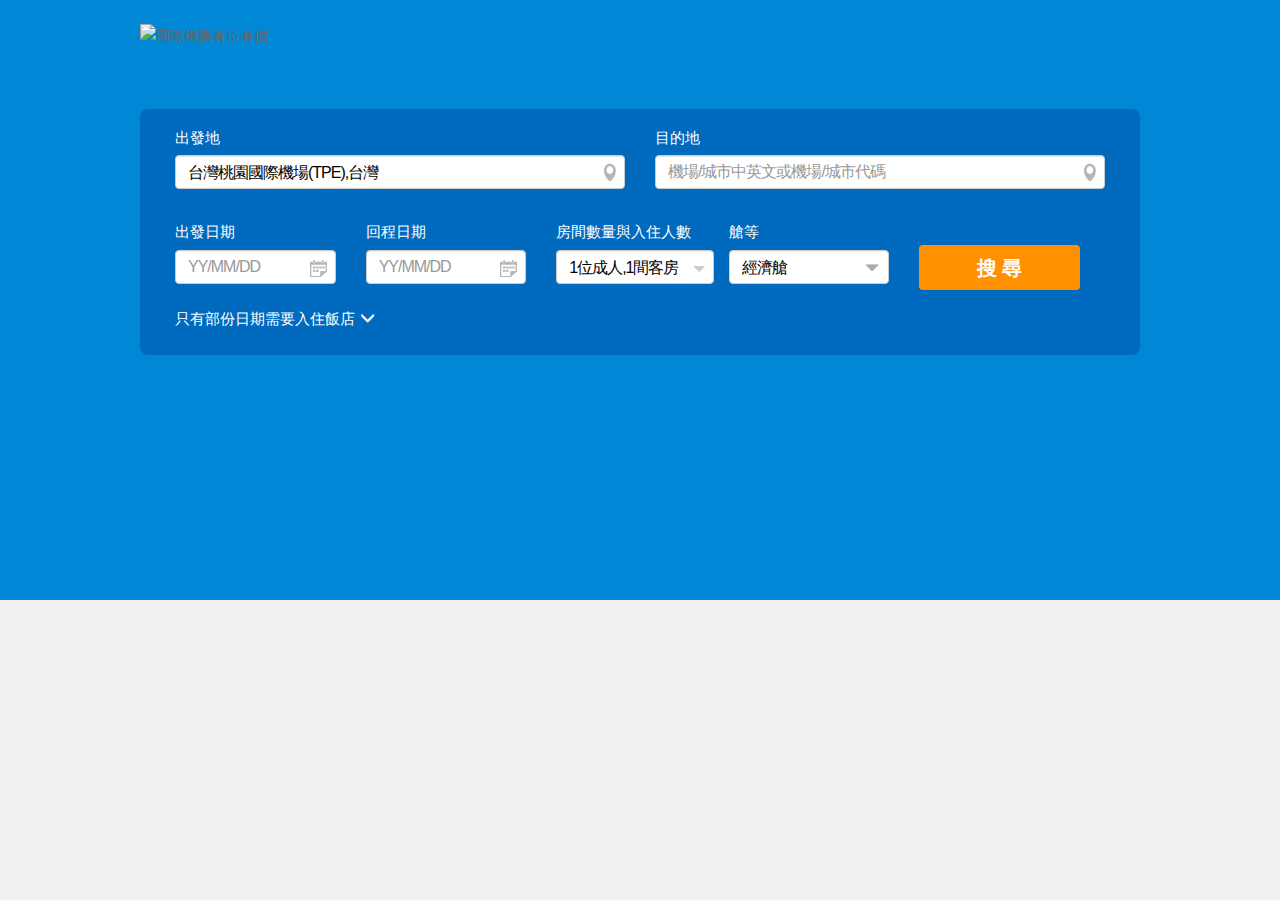
==== search.html @ d8cca6be "Lifetour's Header&Footer in Sabre FIT website for Lifetour" ====
<!doctype html>

<html>

<head>
  <meta charset="utf-8">
  <meta name="viewport" content="width=device-width, initial-scale=1.0, user-scalable=no, minimum-scale=1.0, maximum-scale=1.0" />
  <title>五福測試機加酒</title>
  <meta http-equiv='Content-Type' content='text/html; charset=utf-8'>
  <meta http-equiv="x-ua-compatible" content="IE=edge, chrome=1">
  <meta http-equiv="X-UA-Compatible" content="IE=9; IE=8;">
  <meta name="viewport" content="width=device-width, initial-scale=1">
  <!--<meta name="viewport" content="width=1024">-->
  <meta http-equiv="Expires" content="Mon,12 May 2018 00:20:00 GMT">
  <meta name="description" content="五福測試機加酒" />
  <meta name="keywords" content="機加酒,自由行" />
  <meta name="robots" content="index,follow">
  <meta name="googlebot" content="index, follow">
  <meta property="og:title" content="先啟機+酒系統" />
  <meta property="og:site_name" content="先啟機+酒系統" />
  <meta property="og:image" content="img/fbimg.gif" />
  <link rel="stylesheet" type="text/css" href="css/bootstrap.min.css?sv=1" />

  <!--行程Autocomplete-->
  <link rel="stylesheet" type="text/css" href="css/jquery-ui.min.css?sv=1" />

  <!--banner-->
  <link rel="stylesheet" type="text/css" href="css/owl.carousel.min.css?sv=1">
  <!--日曆-->
  <link rel="stylesheet" type="text/css" href="css/dateup.css?sv=1" />

  <!--主要-->
  <link rel="stylesheet" type="text/css" href="css/style.css?sv=1" />
  <link rel="stylesheet" type="text/css" href="css/index_new.css?sv=1" />

  <!--顏色-->
  <link rel="stylesheet" type="text/css" href="css/colour_blue_fh.css?sv=1" />
  <!--
<link rel="stylesheet" type="text/css" href="css/colour_black_fh.css?sv=1"/>
<link rel="stylesheet" type="text/css" href="css/colour_red_fh.css?sv=1"/>
<link rel="stylesheet" type="text/css" href="css/colour_white_fh.css?sv=1"/>
-->

  <script src="js/jquery.js" type="text/javascript"></script>
  <script src="js/jquery.lazyload.js"></script>


  <style type="text/css">
    .indexbg {
      background: url(http://csdemo.sabretn.com.tw/PKG/image/index_lifetour.jpg);
    }
  </style>

  <!--[if lt IE 9]>
<script src="js/ie8-responsive-file-warning.min.js"></script>
<![endif]-->
  <script src="js/ie-emulation-modes-warning.min.js?sv=1"></script>

  <!--[if lt IE 9]>
<script src="https://oss.maxcdn.com/html5shiv/3.7.2/html5shiv.min.js"></script>
<script src="https://oss.maxcdn.com/respond/1.4.2/respond.min.js"></script>
<![endif]-->

</head>
<body>

  <!--loading，有使用TweenMax.min.js、imagesloaded.js、goback.js-->
  <div id="loading">
    <div class="loadcontent">
      <div class="loader">Loading...</div>
    </div>
  </div>
  <!--loading，有使用TweenMax.min.js、imagesloaded.js、goback.js_結束-->

  <!--頁首-->
  <header>
    <div id="topbanner" class="modes">
      <!-- <div id="head_mobile" > <a href=""><img src="https://csbackend.sabretn.com.tw/images/mobilelogo/sabre.jpg"></a></div> -->
      <div id="gr_wrap">
        <div id="TOP"></div>
      </div>
    </div>

    <!--#include virtual="/header.html" -->
  </header>

  <div id="head_mobile">
    <!--<i class="glyphicon glyphicon-chevron-left" onclick="history.back()"></i>-->
    <a><img src="https://csdemo.sabretn.com.tw/newcs/images/mobilelogo/sabre.jpg" onerror="document.getElementById('head_mobile').style.display='none'"></a>
  </div>

  <!--頁首_結束-->


  <div class="container-fluid">
    <div class="row">
      <center>
        <input type="hidden" id="rooms_mainbox" name="rooms_mainbox" value="1">
        <input type="hidden" id="adult_mainbox" name="adult_mainbox" value="1">
        <input type="hidden" id="child_mainbox" name="child_mainbox" value="0">
        <input type="hidden" id="adultshare_mainbox" name="adultshare_mainbox" value="1,0,0,0">
        <input type="hidden" id="childshare_mainbox" name="childshare_mainbox" value="0,0,0,0">
        <input type="hidden" id="childAge1_mainbox" name="childAge1_mainbox" value="0">
        <input type="hidden" id="childAge2_mainbox" name="childAge2_mainbox" value="0">
        <input type="hidden" id="childAge3_mainbox" name="childAge3_mainbox" value="0">
        <input type="hidden" id="childAge4_mainbox" name="childAge4_mainbox" value="0">
      </center>

      <div class="indexbg">
        <div class="indexbox">

          <!--slogan-->
          <div class="index_slogan"><img src="http://csdemo.sabretn.com.tw/PKG/image/index_title_lifetour.png" title="國際機票有位有價"></div>
          <!--slogan_結束-->

          <!--搜尋框-->

          <div class="col-md-12 index_searbox">
            <!--
            <a href="https://csdemo.sabretn.com.tw/newcs/lifetour">
              <div class="ind_tabbox">機票</div>
            </a> 
            <a href="#">
              <div class="ind_tabbox active">機+酒</div>
            </a> 
            -->
            <!--訂單查詢--> 
            <div class="col-md-12 ">
              <!-- <a id="modal-800304" href="#modal-container-800304" role="button" class="ossearch ind_seror row" data-toggle="modal"><i class="glyphicon glyphicon-search"></i>訂單查詢</a> -->
            </div>
            <div class="modal fade" id="modal-container-800304" role="dialog" aria-labelledby="myModalLabel"
              aria-hidden="true" tabindex="-1">
              <div class="modal-dialog block">
                <div class="modal-content">
                  <div class="modal-header">
                    <button type="button" class="close" data-dismiss="modal" aria-hidden="true">
                      <div class="close2"></div>
                    </button>
                    <h4 class="modal-title" id="myModalLabel">
                      <font>
                        <font> 訂單查詢 </font>
                      </font>
                    </h4>
                  </div>
                  <div class="modal-body pop_sea">
                    <form action="/leonpkg/query/show/" method="post" name="queryFormSub" id="queryFormSub">
                      <div class="form-group row">
                        <label for="inputEmail3" class="col-sm-4 form-control-label lih30">Sabre訂位代號</label>
                        <div class="col-sm-8">
                          <input type="text" class="form-control" name="pnrr" id="pnrr" placeholder="PNR" required>
                        </div>
                      </div>
                      <div class="form-group row">
                        <label for="inputPassword3" class="col-sm-4 form-control-label lih30">旅客姓</label>
                        <div class="col-sm-8">
                          <input type="text" class="form-control" name="lastnamee" id="lastnamee" placeholder="LastName"
                            required>
                        </div>
                      </div>
                      <div class="form-group row">
                        <label for="inputPassword3" class="col-sm-4 form-control-label lih30">旅客名</label>
                        <div class="col-sm-8">
                          <input type="text" class="form-control" name="firstnamee" id="firstnamee"
                            placeholder="FirstName" required>
                        </div>
                      </div>
                    </form>
                  </div>
                  <div class="modal-footer">
                    <button type="button" class="btn btn-default" data-dismiss="modal">
                      <font>
                        <font> 關閉 </font>
                      </font>
                    </button>
                    <button type="button" class="btn btn-primary" onclick="submitQueryForm()">
                      <font>
                        <font> 查詢</font>
                      </font>
                    </button>
                  </div>
                </div>
              </div>
            </div>
            <!--訂單查詢_結束-->

            <div class="clearfix"></div>
            <div class="row form-group">

              <div class="col-md-6 col-sm-6 form-group">
                <div class="goare">
                  <label for="depCity">出發地</label>
                  <i class="icon_go"></i>
                  <select id="DEPCityname_mainbox" name="DEPCityname_mainbox" class="form-control search-airport">
                    <option value="TPE,台灣桃園國際機場(TPE),台灣" selected="">台灣桃園國際機場(TPE),台灣</option>
                    <option value="TSA,台北松山機場(TSA),台灣">台北松山機場(TSA),台灣</option>
                    <option value="RMQ,台中清泉崗機場(RMQ),台灣">台中清泉崗機場(RMQ),台灣</option>
                    <option value="TNN,台南機場(TNN),台灣">台南機場(TNN),台灣</option>
                    <option value="KHH,高雄國際機場(KHH),台灣">高雄國際機場(KHH),台灣</option>
                  </select>
                </div>
              </div>

              <input id="depCity_mainbox" name="depCity_mainbox" type="hidden" class="form-control" placeholder="">

              <div class="col-md-6 col-sm-6  form-group">
                <div class="goare">
                  <label for="arrCity">目的地</label>
                  <i class="icon_go"></i>
                  <input id="ARRCityname_mainbox" name="ARRCityname_mainbox" type="text" onclick="this.select()"
                    onkeyup="AutoSearchAjax('ARR');" class="form-control search-airport fose"
                    placeholder="機場/城市中英文或機場/城市代碼" autocomplete="off" required>
                  <input id="arrCity_mainbox" name="arrCity_mainbox" type="hidden" class="form-control" placeholder="">
                </div>
              </div>
            </div>
            <div class="clearfix"></div>
            <div class="col-md-12  row padrnon">
              <div class="col-md-5    col-sm-6 row indgot">
                <div class="row">
                  <div class="col-md-6  col-xs-6">
                    <div class="form-group goare ">
                      <label for="deptDate">出發日期</label>
                      <i class="icon_date"></i>
                      <input type="search" class="form-control datepickerGO startDate" placeholder="YY/MM/DD"
                        name="goDate_mainbox" id="goDate_mainbox" readonly />
                    </div>
                  </div>
                  <div class="col-md-6  col-xs-6">
                    <div class="form-group goare">
                      <label for="retDate">回程日期</label>
                      <i class="icon_date"></i>
                      <input type="search" class="form-control datepickerGO endDate" placeholder="YY/MM/DD"
                        name="bkDate_mainbox" id="bkDate_mainbox" readonly />
                    </div>
                  </div>
                  <div id="datpop"></div>
                </div>
              </div>

              <!--分房-->

              <div class="col-md-3 col-sm-5   nonple">
                <div class="form-group goare">
                  <label for="">房間數量與入住人數</label>
                  <i class="glyphicon glyphicon-triangle-bottom icon_trdom"></i>
                  <div class="dropdown  form-group newgot pc_pen">
                    <button class="form-control dropdown-toggle text-left" type="button" id="topbar_mainbox"
                      data-toggle="dropdown">1位成人,1間客房</button>
                    <ul class="dropdown-menu  pop_romyear" role="menu" aria-labelledby="topbar_mainbox">
                      <div class="modal-header visible-xs">
                        <button type="button" class="close" data-dismiss="modal" aria-label="Close">
                          <div class="close2"></div>
                        </button>
                        <h4 class="modal-title" id="myModalLabel">選擇人數</h4>
                      </div>
                      <div class="icon_upn"></div>
                      <div class="btn_inclose glyphicon glyphicon-remove hidden-xs" item="close"></div>
                      <div class="col-md-12 poprom  pop_indtab scrollbar">
                        <form class="form-horizontal" role="form">

                          <div class="pop_numbox">
                            <div class="form-group">
                              <label for="" class="pop_leftti">客房數 </label>
                              <div class="pop_rightcon">
                                <button type="button" aria-label="減少客房" class="pop_losnum"
                                  onclick="delete_room('_mainbox')"><span
                                    class="glyphicon glyphicon-minus"></span></button>
                                <div class="pop_shownum" id="roomsshow_mainbox">1</div>
                                <button aria-label="增加客房" type="button" class="pop_addnum"
                                  onclick="add_room('_mainbox'); "> <span
                                    class="glyphicon glyphicon-plus"></span></button>
                              </div>
                            </div>
                          </div>



                          <div class="room-box" id="room-box1_mainbox">
                            <h5 style="display:none" id="rom-num1_mainbox">客房1

                            </h5>
                            <div class="pop_numbox">
                              <div class="form-group">
                                <label for="" class="pop_leftti"> 大人 </label>
                                <div class="pop_rightcon">
                                  <button type="button" aria-label="減少成人數" class="pop_losnum" onclick="setpeople_no('A','-1','1','_mainbox');"><span class="glyphicon glyphicon-minus"></span></button>
                                  <div class="pop_shownum" id="adultshow_R1_mainbox">1</div>
                                  <button aria-label="增加成人數" type="button" class="pop_addnum" onclick="setpeople_no('A','1','1','_mainbox');"> <span class="glyphicon glyphicon-plus"></span></button>
                                </div>
                              </div>
                            </div>
                            <!--小孩-->
                            <div class="pop_numbox">
                              <div class="form-group">
                                <label for="" class="pop_leftti"> 小孩<span class="f12">2-11歲<i class="glyphicon glyphicon-info-sign poppoint" rel="popover" data-content="不佔床限未滿12歲;日本限未滿6歲" data-original-title="不佔床限未滿12歲;日本限未滿6歲"></i></span> </label>
                                <div class="pop_rightcon">
                                  <button type="button" aria-label="減少小孩數" class="pop_losnum" id="les_child" onclick="setpeople_no('C','-1','1','_mainbox');"><span class="glyphicon glyphicon-minus"></span></button>
                                  <div class="pop_shownum" id="childshow_R1_mainbox">0</div>
                                  <button aria-label="增加小孩數" type="button" class="pop_addnum" id="add_child" onclick="setpeople_no('C','1','1','_mainbox');"> <span class="glyphicon glyphicon-plus"></span></button>
                                </div>
                              </div>
                            </div>
                            <!--小孩_結束-->



                            <div class="pop_numbox child_year childAge_mainbox_show" style="display:none" id="childAge1_mainbox_R1show">
                              <div class="form-group">
                                <label for="" class="pop_leftti"> 小孩1年齡</label>
                                <div class=" baby_year"> <i class="glyphicon glyphicon-triangle-bottom icon_trdom"></i>
                                  <select id="childAge1_mainbox_R1" name="childAge1_mainbox_R1" onchange="setChildAge('_mainbox')">

                                    <option selected="selected" value="2">2歲</option>
                                    <option value="3">3歲</option>
                                    <option value="4">4歲</option>
                                    <option value="5">5歲</option>
                                    <option value="6">6歲</option>
                                    <option value="7">7歲</option>
                                    <option value="8">8歲</option>
                                    <option value="9">9歲</option>
                                    <option value="10">10歲</option>
                                    <option value="11">11歲</option>

                                  </select>
                                </div>
                              </div>
                            </div>



                            <div class="pop_numbox child_year childAge_mainbox_show" style="display:none" id="childAge2_mainbox_R1show">
                              <div class="form-group">
                                <label for="" class="pop_leftti"> 小孩2年齡</label>
                                <div class=" baby_year"> <i class="glyphicon glyphicon-triangle-bottom icon_trdom"></i>
                                  <select id="childAge2_mainbox_R1" name="childAge2_mainbox_R1" onchange="setChildAge('_mainbox')">

                                    <option selected="selected" value="2">2歲</option>
                                    <option value="3">3歲</option>
                                    <option value="4">4歲</option>
                                    <option value="5">5歲</option>
                                    <option value="6">6歲</option>
                                    <option value="7">7歲</option>
                                    <option value="8">8歲</option>
                                    <option value="9">9歲</option>
                                    <option value="10">10歲</option>
                                    <option value="11">11歲</option>

                                  </select>
                                </div>
                              </div>
                            </div>



                            <div class="pop_numbox child_year childAge_mainbox_show" style="display:none" id="childAge3_mainbox_R1show">
                              <div class="form-group">
                                <label for="" class="pop_leftti"> 小孩3年齡</label>
                                <div class=" baby_year"> <i class="glyphicon glyphicon-triangle-bottom icon_trdom"></i>
                                  <select id="childAge3_mainbox_R1" name="childAge3_mainbox_R1" onchange="setChildAge('_mainbox')">

                                    <option selected="selected" value="2">2歲</option>
                                    <option value="3">3歲</option>
                                    <option value="4">4歲</option>
                                    <option value="5">5歲</option>
                                    <option value="6">6歲</option>
                                    <option value="7">7歲</option>
                                    <option value="8">8歲</option>
                                    <option value="9">9歲</option>
                                    <option value="10">10歲</option>
                                    <option value="11">11歲</option>

                                  </select>
                                </div>
                              </div>
                            </div>



                            <div class="pop_numbox child_year childAge_mainbox_show" style="display:none" id="childAge4_mainbox_R1show">
                              <div class="form-group">
                                <label for="" class="pop_leftti"> 小孩4年齡</label>
                                <div class=" baby_year"> <i class="glyphicon glyphicon-triangle-bottom icon_trdom"></i>
                                  <select id="childAge4_mainbox_R1" name="childAge4_mainbox_R1" onchange="setChildAge('_mainbox')">

                                    <option selected="selected" value="2">2歲</option>
                                    <option value="3">3歲</option>
                                    <option value="4">4歲</option>
                                    <option value="5">5歲</option>
                                    <option value="6">6歲</option>
                                    <option value="7">7歲</option>
                                    <option value="8">8歲</option>
                                    <option value="9">9歲</option>
                                    <option value="10">10歲</option>
                                    <option value="11">11歲</option>

                                  </select>
                                </div>
                              </div>
                            </div>
                          </div>
                          <div class="room-box" id="room-box2_mainbox" style="display:none">
                            <h5 style="display:none" id="rom-num2_mainbox">客房2</h5>
                            <div class="pop_numbox">
                              <div class="form-group">
                                <label for="" class="pop_leftti"> 大人 </label>
                                <div class="pop_rightcon">
                                  <button type="button" aria-label="減少成人數" class="pop_losnum" onclick="setpeople_no('A','-1','2','_mainbox');"><span class="glyphicon glyphicon-minus"></span></button>
                                  <div class="pop_shownum" id="adultshow_R2_mainbox">1</div>
                                  <button aria-label="增加成人數" type="button" class="pop_addnum" onclick="setpeople_no('A','1','2','_mainbox');"> <span class="glyphicon glyphicon-plus"></span></button>
                                </div>
                              </div>
                            </div>
                            <!--小孩-->
                            <div class="pop_numbox">
                              <div class="form-group">
                                <label for="" class="pop_leftti"> 小孩<span class="f12">2-11歲<i class="glyphicon glyphicon-info-sign poppoint" rel="popover" data-content="不佔床限未滿12歲;日本限未滿6歲" data-original-title="不佔床限未滿12歲;日本限未滿6歲"></i></span> </label>
                                <div class="pop_rightcon">
                                  <button type="button" aria-label="減少小孩數" class="pop_losnum" id="les_child" onclick="setpeople_no('C','-1','2','_mainbox');"><span class="glyphicon glyphicon-minus"></span></button>
                                  <div class="pop_shownum" id="childshow_R2_mainbox">0</div>
                                  <button aria-label="增加小孩數" type="button" class="pop_addnum" id="add_child" onclick="setpeople_no('C','1','2','_mainbox');"> <span class="glyphicon glyphicon-plus"></span></button>
                                </div>
                              </div>
                            </div>
                            <!--小孩_結束-->



                            <div class="pop_numbox child_year childAge_mainbox_show" style="display:none" id="childAge1_mainbox_R2show">
                              <div class="form-group">
                                <label for="" class="pop_leftti"> 小孩1年齡</label>
                                <div class=" baby_year"> <i class="glyphicon glyphicon-triangle-bottom icon_trdom"></i>
                                  <select id="childAge1_mainbox_R2" name="childAge1_mainbox_R2" onchange="setChildAge('_mainbox')">

                                    <option selected="selected" value="2">2歲</option>
                                    <option value="3">3歲</option>
                                    <option value="4">4歲</option>
                                    <option value="5">5歲</option>
                                    <option value="6">6歲</option>
                                    <option value="7">7歲</option>
                                    <option value="8">8歲</option>
                                    <option value="9">9歲</option>
                                    <option value="10">10歲</option>
                                    <option value="11">11歲</option>

                                  </select>
                                </div>
                              </div>
                            </div>



                            <div class="pop_numbox child_year childAge_mainbox_show" style="display:none" id="childAge2_mainbox_R2show">
                              <div class="form-group">
                                <label for="" class="pop_leftti"> 小孩2年齡</label>
                                <div class=" baby_year"> <i class="glyphicon glyphicon-triangle-bottom icon_trdom"></i>
                                  <select id="childAge2_mainbox_R2" name="childAge2_mainbox_R2" onchange="setChildAge('_mainbox')">

                                    <option selected="selected" value="2">2歲</option>
                                    <option value="3">3歲</option>
                                    <option value="4">4歲</option>
                                    <option value="5">5歲</option>
                                    <option value="6">6歲</option>
                                    <option value="7">7歲</option>
                                    <option value="8">8歲</option>
                                    <option value="9">9歲</option>
                                    <option value="10">10歲</option>
                                    <option value="11">11歲</option>

                                  </select>
                                </div>
                              </div>
                            </div>



                            <div class="pop_numbox child_year childAge_mainbox_show" style="display:none" id="childAge3_mainbox_R2show">
                              <div class="form-group">
                                <label for="" class="pop_leftti"> 小孩3年齡</label>
                                <div class=" baby_year"> <i class="glyphicon glyphicon-triangle-bottom icon_trdom"></i>
                                  <select id="childAge3_mainbox_R2" name="childAge3_mainbox_R2" onchange="setChildAge('_mainbox')">

                                    <option selected="selected" value="2">2歲</option>
                                    <option value="3">3歲</option>
                                    <option value="4">4歲</option>
                                    <option value="5">5歲</option>
                                    <option value="6">6歲</option>
                                    <option value="7">7歲</option>
                                    <option value="8">8歲</option>
                                    <option value="9">9歲</option>
                                    <option value="10">10歲</option>
                                    <option value="11">11歲</option>

                                  </select>
                                </div>
                              </div>
                            </div>



                            <div class="pop_numbox child_year childAge_mainbox_show" style="display:none" id="childAge4_mainbox_R2show">
                              <div class="form-group">
                                <label for="" class="pop_leftti"> 小孩4年齡</label>
                                <div class=" baby_year"> <i class="glyphicon glyphicon-triangle-bottom icon_trdom"></i>
                                  <select id="childAge4_mainbox_R2" name="childAge4_mainbox_R2" onchange="setChildAge('_mainbox')">

                                    <option selected="selected" value="2">2歲</option>
                                    <option value="3">3歲</option>
                                    <option value="4">4歲</option>
                                    <option value="5">5歲</option>
                                    <option value="6">6歲</option>
                                    <option value="7">7歲</option>
                                    <option value="8">8歲</option>
                                    <option value="9">9歲</option>
                                    <option value="10">10歲</option>
                                    <option value="11">11歲</option>

                                  </select>
                                </div>
                              </div>
                            </div>



                          </div>



                          <div class="room-box" id="room-box3_mainbox" style="display:none">
                            <h5 style="display:none" id="rom-num3_mainbox">客房3</h5>
                            <div class="pop_numbox">
                              <div class="form-group">
                                <label for="" class="pop_leftti"> 大人 </label>
                                <div class="pop_rightcon">
                                  <button type="button" aria-label="減少成人數" class="pop_losnum" onclick="setpeople_no('A','-1','3','_mainbox');"><span class="glyphicon glyphicon-minus"></span></button>
                                  <div class="pop_shownum" id="adultshow_R3_mainbox">1</div>
                                  <button aria-label="增加成人數" type="button" class="pop_addnum" onclick="setpeople_no('A','1','3','_mainbox');"> <span class="glyphicon glyphicon-plus"></span></button>
                                </div>
                              </div>
                            </div>
                            <!--小孩-->
                            <div class="pop_numbox">
                              <div class="form-group">
                                <label for="" class="pop_leftti"> 小孩<span class="f12">2-11歲<i class="glyphicon glyphicon-info-sign poppoint" rel="popover" data-content="不佔床限未滿12歲;日本限未滿6歲" data-original-title="不佔床限未滿12歲;日本限未滿6歲"></i></span> </label>
                                <div class="pop_rightcon">
                                  <button type="button" aria-label="減少小孩數" class="pop_losnum" id="les_child" onclick="setpeople_no('C','-1','3','_mainbox');"><span class="glyphicon glyphicon-minus"></span></button>
                                  <div class="pop_shownum" id="childshow_R3_mainbox">0</div>
                                  <button aria-label="增加小孩數" type="button" class="pop_addnum" id="add_child" onclick="setpeople_no('C','1','3','_mainbox');"> <span class="glyphicon glyphicon-plus"></span></button>
                                </div>
                              </div>
                            </div>
                            <!--小孩_結束-->



                            <div class="pop_numbox child_year childAge_mainbox_show" style="display:none" id="childAge1_mainbox_R3show">
                              <div class="form-group">
                                <label for="" class="pop_leftti"> 小孩1年齡</label>
                                <div class=" baby_year"> <i class="glyphicon glyphicon-triangle-bottom icon_trdom"></i>
                                  <select id="childAge1_mainbox_R3" name="childAge1_mainbox_R3" onchange="setChildAge('_mainbox')">

                                    <option selected="selected" value="2">2歲</option>
                                    <option value="3">3歲</option>
                                    <option value="4">4歲</option>
                                    <option value="5">5歲</option>
                                    <option value="6">6歲</option>
                                    <option value="7">7歲</option>
                                    <option value="8">8歲</option>
                                    <option value="9">9歲</option>
                                    <option value="10">10歲</option>
                                    <option value="11">11歲</option>

                                  </select>
                                </div>
                              </div>
                            </div>



                            <div class="pop_numbox child_year childAge_mainbox_show" style="display:none" id="childAge2_mainbox_R3show">
                              <div class="form-group">
                                <label for="" class="pop_leftti"> 小孩2年齡</label>
                                <div class=" baby_year"> <i class="glyphicon glyphicon-triangle-bottom icon_trdom"></i>
                                  <select id="childAge2_mainbox_R3" name="childAge2_mainbox_R3" onchange="setChildAge('_mainbox')">

                                    <option selected="selected" value="2">2歲</option>
                                    <option value="3">3歲</option>
                                    <option value="4">4歲</option>
                                    <option value="5">5歲</option>
                                    <option value="6">6歲</option>
                                    <option value="7">7歲</option>
                                    <option value="8">8歲</option>
                                    <option value="9">9歲</option>
                                    <option value="10">10歲</option>
                                    <option value="11">11歲</option>

                                  </select>
                                </div>
                              </div>
                            </div>



                            <div class="pop_numbox child_year childAge_mainbox_show" style="display:none" id="childAge3_mainbox_R3show">
                              <div class="form-group">
                                <label for="" class="pop_leftti"> 小孩3年齡</label>
                                <div class=" baby_year"> <i class="glyphicon glyphicon-triangle-bottom icon_trdom"></i>
                                  <select id="childAge3_mainbox_R3" name="childAge3_mainbox_R3" onchange="setChildAge('_mainbox')">

                                    <option selected="selected" value="2">2歲</option>
                                    <option value="3">3歲</option>
                                    <option value="4">4歲</option>
                                    <option value="5">5歲</option>
                                    <option value="6">6歲</option>
                                    <option value="7">7歲</option>
                                    <option value="8">8歲</option>
                                    <option value="9">9歲</option>
                                    <option value="10">10歲</option>
                                    <option value="11">11歲</option>

                                  </select>
                                </div>
                              </div>
                            </div>



                            <div class="pop_numbox child_year childAge_mainbox_show" style="display:none" id="childAge4_mainbox_R3show">
                              <div class="form-group">
                                <label for="" class="pop_leftti"> 小孩4年齡</label>
                                <div class=" baby_year"> <i class="glyphicon glyphicon-triangle-bottom icon_trdom"></i>
                                  <select id="childAge4_mainbox_R3" name="childAge4_mainbox_R3" onchange="setChildAge('_mainbox')">

                                    <option selected="selected" value="2">2歲</option>
                                    <option value="3">3歲</option>
                                    <option value="4">4歲</option>
                                    <option value="5">5歲</option>
                                    <option value="6">6歲</option>
                                    <option value="7">7歲</option>
                                    <option value="8">8歲</option>
                                    <option value="9">9歲</option>
                                    <option value="10">10歲</option>
                                    <option value="11">11歲</option>

                                  </select>
                                </div>
                              </div>
                            </div>



                          </div>



                          <div class="room-box" id="room-box4_mainbox" style="display:none">
                            <h5 style="display:none" id="rom-num4_mainbox">客房4

                            </h5>
                            <div class="pop_numbox">
                              <div class="form-group">
                                <label for="" class="pop_leftti"> 大人 </label>
                                <div class="pop_rightcon">
                                  <button type="button" aria-label="減少成人數" class="pop_losnum" onclick="setpeople_no('A','-1','4','_mainbox');"><span class="glyphicon glyphicon-minus"></span></button>
                                  <div class="pop_shownum" id="adultshow_R4_mainbox">1</div>
                                  <button aria-label="增加成人數" type="button" class="pop_addnum" onclick="setpeople_no('A','1','4','_mainbox');"> <span class="glyphicon glyphicon-plus"></span></button>
                                </div>
                              </div>
                            </div>
                            <!--小孩-->
                            <div class="pop_numbox">
                              <div class="form-group">
                                <label for="" class="pop_leftti"> 小孩<span class="f12">2-11歲<i class="glyphicon glyphicon-info-sign poppoint" rel="popover" data-content="不佔床限未滿12歲;日本限未滿6歲" data-original-title="不佔床限未滿12歲;日本限未滿6歲"></i></span> </label>
                                <div class="pop_rightcon">
                                  <button type="button" aria-label="減少小孩數" class="pop_losnum" id="les_child" onclick="setpeople_no('C','-1','4','_mainbox');"><span class="glyphicon glyphicon-minus"></span></button>
                                  <div class="pop_shownum" id="childshow_R4_mainbox">0</div>
                                  <button aria-label="增加小孩數" type="button" class="pop_addnum" id="add_child" onclick="setpeople_no('C','1','4','_mainbox');"> <span class="glyphicon glyphicon-plus"></span></button>
                                </div>
                              </div>
                            </div>
                            <!--小孩_結束-->

                            <div class="pop_numbox child_year childAge_mainbox_show" style="display:none" id="childAge1_mainbox_R4show">
                              <div class="form-group">
                                <label for="" class="pop_leftti"> 小孩1年齡</label>
                                <div class=" baby_year"> <i class="glyphicon glyphicon-triangle-bottom icon_trdom"></i>
                                  <select id="childAge1_mainbox_R4" name="childAge1_mainbox_R4" onchange="setChildAge('_mainbox')">

                                    <option selected="selected" value="2">2歲</option>
                                    <option value="3">3歲</option>
                                    <option value="4">4歲</option>
                                    <option value="5">5歲</option>
                                    <option value="6">6歲</option>
                                    <option value="7">7歲</option>
                                    <option value="8">8歲</option>
                                    <option value="9">9歲</option>
                                    <option value="10">10歲</option>
                                    <option value="11">11歲</option>

                                  </select>
                                </div>
                              </div>
                            </div>

                            <div class="pop_numbox child_year childAge_mainbox_show" style="display:none" id="childAge2_mainbox_R4show">
                              <div class="form-group">
                                <label for="" class="pop_leftti"> 小孩2年齡</label>
                                <div class=" baby_year"> <i class="glyphicon glyphicon-triangle-bottom icon_trdom"></i>
                                  <select id="childAge2_mainbox_R4" name="childAge2_mainbox_R4" onchange="setChildAge('_mainbox')">

                                    <option selected="selected" value="2">2歲</option>
                                    <option value="3">3歲</option>
                                    <option value="4">4歲</option>
                                    <option value="5">5歲</option>
                                    <option value="6">6歲</option>
                                    <option value="7">7歲</option>
                                    <option value="8">8歲</option>
                                    <option value="9">9歲</option>
                                    <option value="10">10歲</option>
                                    <option value="11">11歲</option>

                                  </select>
                                </div>
                              </div>
                            </div>

                            <div class="pop_numbox child_year childAge_mainbox_show" style="display:none" id="childAge3_mainbox_R4show">
                              <div class="form-group">
                                <label for="" class="pop_leftti"> 小孩3年齡</label>
                                <div class=" baby_year"> <i class="glyphicon glyphicon-triangle-bottom icon_trdom"></i>
                                  <select id="childAge3_mainbox_R4" name="childAge3_mainbox_R4" onchange="setChildAge('_mainbox')">

                                    <option selected="selected" value="2">2歲</option>
                                    <option value="3">3歲</option>
                                    <option value="4">4歲</option>
                                    <option value="5">5歲</option>
                                    <option value="6">6歲</option>
                                    <option value="7">7歲</option>
                                    <option value="8">8歲</option>
                                    <option value="9">9歲</option>
                                    <option value="10">10歲</option>
                                    <option value="11">11歲</option>

                                  </select>
                                </div>
                              </div>
                            </div>

                            <div class="pop_numbox child_year childAge_mainbox_show" style="display:none" id="childAge4_mainbox_R4show">
                              <div class="form-group">
                                <label for="" class="pop_leftti"> 小孩4年齡</label>
                                <div class=" baby_year"> <i class="glyphicon glyphicon-triangle-bottom icon_trdom"></i>
                                  <select id="childAge4_mainbox_R4" name="childAge4_mainbox_R4" onchange="setChildAge('_mainbox')">

                                    <option selected="selected" value="2">2歲</option>
                                    <option value="3">3歲</option>
                                    <option value="4">4歲</option>
                                    <option value="5">5歲</option>
                                    <option value="6">6歲</option>
                                    <option value="7">7歲</option>
                                    <option value="8">8歲</option>
                                    <option value="9">9歲</option>
                                    <option value="10">10歲</option>
                                    <option value="11">11歲</option>

                                  </select>
                                </div>
                              </div>
                            </div>



                          </div>


                          <!--
                        <div class="room-box"  id="room-box2" style="display:none">
                          <h5 style="display:none"  id="rom-num2">客房2<span class="glyphicon glyphicon-trash icon_canl" aria-hidden="true" id="icon_canl"></span></h5>
                          <div class="pop_numbox">
                            <div class="form-group">
                              <label for="" class="pop_leftti"> 大人 </label>
                              <div class="pop_rightcon">
                                <button type="button" aria-label="減少成人數"  class="pop_losnum"><span class="glyphicon glyphicon-minus"></span></button>
                                <div class="pop_shownum">2</div>
                                <button aria-label="增加成人數" type="button" class="pop_addnum"> <span class="glyphicon glyphicon-plus"></span></button>
                              </div>
                            </div>
                          </div>
                          
                          <div class="pop_numbox">
                            <div class="form-group">
                              <label for="" class="pop_leftti"> 小孩<span class="f12">2-11歲<i class="glyphicon glyphicon-info-sign poppoint" rel="popover" data-content="不佔床限未滿12歲;日本限未滿6歲" data-original-title="不佔床限未滿12歲;日本限未滿6歲"></i></span> </label>
                              <div class="pop_rightcon">
                                <button type="button" aria-label="減少小孩數"  class="pop_losnum" id="les_child2"><span class="glyphicon glyphicon-minus"></span></button>
                                <div id="ddlChildCnt_" class="pop_shownum">0</div>
                                <button aria-label="增加小孩數" type="button"  class="pop_addnum" id="add_child2"> <span class="glyphicon glyphicon-plus"></span></button>
                              </div>
                            </div>
                          </div>
                          
                          <div class="pop_numbox child_year" style="display:none" id="child_year2">
                            <div class="form-group">
                              <label for="" class="pop_leftti"> 小孩1年齡</label>
                              <div class=" baby_year"> <i class="glyphicon glyphicon-triangle-bottom icon_trdom"></i>
                                <select id="childAge1" name="childAge1">
                                  <option selected="selected" value="null"> -?- </option>
                                  <option value="0"> &lt; 1歲 </option>
                                  <option value="1"> 1歲 </option>
                                  <option value="2">2歲</option>
                                  <option value="3">3歲</option>
                                  <option value="4">4歲</option>
                                  <option value="5">5歲</option>
                                  <option value="6">6歲</option>
                                  <option value="7">7歲</option>
                                  <option value="8">8歲</option>
                                  <option value="9">9歲</option>
                                  <option value="10">10歲</option>
                                  <option value="11">11歲</option>
                                  <option value="12"> 12歲 </option>
                                  <option value="13"> 13歲 </option>
                                  <option value="14"> 14歲 </option>
                                  <option value="15"> 15歲 </option>
                                  <option value="16"> 16歲 </option>
                                  <option value="17"> 17歲 </option>
                                </select>
                              </div>
                            </div>
                          </div>
                        </div>
						-->



                          <button type="button" class="btn btn_check  visible-xs peo-btn" onclick="">確 認</button>
                        </form>
                      </div>
                    </ul>
                  </div>
                </div>
              </div>
              <!--
            <div class="col-md-4 col-sm-4   nonple">
              <div class="col-xs-6 form-group">
                <div class="form-group goare">
                  <label for="adult_mainbox">成人</label>
                  <i class="icon_p1 me"></i>
                  <select class="form-control" id="adult_mainbox" name="adult_mainbox" onchange="setpeople_no('_mainbox');">
                    <option value="1">1</option>
                    <option value="2">2</option>
                    <option value="3">3</option>
                    <option value="4">4</option>
                    <option value="5">5</option>
					<option value="6">6</option>

                  </select>
                </div>
              </div>
              <div class="col-xs-6  form-group  ">
                <div class="form-group goare">
                  <label for="child_mainbox">小孩<font size="1px">(2-12歲)</font></label>
                  <i class="icon_p2"></i>
                  <select class="form-control" name="child_mainbox" id="child_mainbox" onchange="showchildage('_mainbox');">
                    <option value="0">0</option>
                    <option value="1">1</option>
                    <option value="2">2</option>
                    <option value="3">3</option>
					<option value="4">4</option>
                  </select>
                </div>
              </div>
            </div>
            <div class="col-md-2  col-sm-1 ind_room hidden-xs">
              <div class="form-group goare">
                <label for="rooms_mainbox">房間數</label>
                <i class="icon_sele glyphicon glyphicon-triangle-bottom"></i>
                <select class="form-control" id="rooms_mainbox" name="rooms_mainbox">
                  <option value="1">1</option>
                  <option value="2">2</option>
                  <option value="3">3</option>
				  <option value="4">4</option>
                </select>
              </div>
            </div>
			-->

              <div class="col-md-5    col-sm-6 row indgot">
                <div class="row">
                  <!-- 艙等選擇 START-->
                  <div class="col-md-6  col-xs-6">
                    <div class="form-group goare ">
                      <label for="classOfService_mainbox">艙等</label>
                      <i class="icon_sele glyphicon glyphicon-triangle-bottom"></i>
                      <select id="classOfService_mainbox" name="classOfService_mainbox" class="form-control">

                        <option value="Y">經濟艙</option>
                        <option value="S">豪華經濟艙</option>
                        <option value="C">商務艙</option>
                        <option value="F">頭等艙</option>
                      </select>
                    </div>
                  </div>
                  <!-- 艙等選擇 END-->
                  <div class="col-md-6  col-xs-6">
                    <div class="form-group goare">
                      <br>
                      <button type="button" id="searchButton_mainbox" class="btn btn_check" onclick="checkdata('_mainbox');">搜 尋</button>
                    </div>
                  </div>
                  <div id="datpop" class="mbsc-comp"></div>
                </div>
              </div>

              <!--選擇小孩年紀，頁面下方有展開demo-->
              <div class="col-sm-9  col-xs-12 form-group row chyear" style="display:none">
                <div class="row">

                  <!--小孩n-->
                  <div id="childshow_1_mainbox" class="col-xs-2  chiyear " style="display:none">
                    <div class="form-group goare">
                      <label for="">小孩1</label>
                      <i class="icon_sele glyphicon glyphicon-triangle-bottom"></i>
                      <select id="childAge1_mainbox" name="childAge1_mainbox" class="form-control">
                        <option value="2" selected>2歲</option>
                        <option value="3">3歲</option>
                        <option value="4">4歲</option>
                        <option value="5">5歲</option>
                        <option value="6">6歲</option>
                        <option value="7">7歲</option>
                        <option value="8">8歲</option>
                        <option value="9">9歲</option>
                        <option value="10">10歲</option>
                        <option value="11">11歲</option>
                      </select>
                    </div>
                  </div>

                  <!--小孩n_結束-->
                  <!--小孩n-->
                  <div id="childshow_2_mainbox" class="col-xs-2  chiyear " style="display:none">
                    <div class="form-group goare">
                      <label for="">小孩2</label>
                      <i class="icon_sele glyphicon glyphicon-triangle-bottom"></i>
                      <select id="childAge2_mainbox" name="childAge2_mainbox" class="form-control">
                        <option value="2" selected>2歲</option>
                        <option value="3">3歲</option>
                        <option value="4">4歲</option>
                        <option value="5">5歲</option>
                        <option value="6">6歲</option>
                        <option value="7">7歲</option>
                        <option value="8">8歲</option>
                        <option value="9">9歲</option>
                        <option value="10">10歲</option>
                        <option value="11">11歲</option>
                      </select>
                    </div>
                  </div>

                  <!--小孩n_結束-->

                  <!--小孩n-->

                  <div id="childshow_3_mainbox" class="col-xs-2  chiyear " style="display:none">
                    <div class="form-group goare">
                      <label for="">小孩3</label>
                      <i class="icon_sele glyphicon glyphicon-triangle-bottom"></i>
                      <select id="childAge3_mainbox" name="childAge3_mainbox" class="form-control">
                        <option value="2" selected>2歲</option>
                        <option value="3">3歲</option>
                        <option value="4">4歲</option>
                        <option value="5">5歲</option>
                        <option value="6">6歲</option>
                        <option value="7">7歲</option>
                        <option value="8">8歲</option>
                        <option value="9">9歲</option>
                        <option value="10">10歲</option>
                        <option value="11">11歲</option>
                      </select>
                    </div>
                  </div>

                  <!--小孩n_結束-->

                  <!--小孩n-->

                  <div id="childshow_4_mainbox" class="col-xs-2  chiyear " style="display:none">
                    <div class="form-group goare">
                      <label for="">小孩4</label>
                      <i class="icon_sele glyphicon glyphicon-triangle-bottom"></i>
                      <select id="childAge4_mainbox" name="childAge4_mainbox" class="form-control">
                        <option value="2" selected>2歲</option>
                        <option value="3">3歲</option>
                        <option value="4">4歲</option>
                        <option value="5">5歲</option>
                        <option value="6">6歲</option>
                        <option value="7">7歲</option>
                        <option value="8">8歲</option>
                        <option value="9">9歲</option>
                        <option value="10">10歲</option>
                        <option value="11">11歲</option>
                      </select>
                    </div>
                  </div>

                  <!--小孩n_結束-->
                  <span class="mtbay"> <span class="babypoint" id="babynote3" style="display:none" rel="popover"
                      data-content="小孩年齡規則:機票: 出發當日年齡為2歲以上~未滿12歲,飯店: 請閱讀飯店詳細說明，若有嬰兒同行等特殊需求,請與客服連絡"
                      data-original-title="小孩年齡規則:機票: 出發當日年齡為2歲以上~未滿12歲,飯店: 請閱讀飯店詳細說明，若有嬰兒同行等特殊需求,請與客服連絡"></span>
                  </span>
                </div>
              </div>

              <!--選擇小孩年紀_結束-->

              <!--不同入住日-->

              <div class=" col-sm-8  col-xs-12 form-group row ind_panel">
                <div class=" accordion-group">
                  <div class="panel-group" id="accordion">
                    <h4 class="panel-title"> <a class="accordion-toggle collapsed" data-toggle="collapse" data-parent="#accordion" href="#collapseThree" aria-expanded="false" style="" onclick="buildselection('_mainbox');"> 只有部份日期需要入住飯店<i class="indicator glyphicon glyphicon-chevron-up"></i>
                      </a> </h4>
                    <div id="collapseThree" class="flight_panel  panel-collapse collapse" aria-expanded="false" style="height: 0px;">
                      <div class=" ind_room visible-xs">
                        <div class="form-group goare">
                          <label for="rooms_mainbox_Mobile">房間數</label>
                          <i class="icon_sele glyphicon glyphicon-triangle-bottom"></i>
                          <select class="form-control" id="rooms_mainbox_Mobile" name="rooms_mainbox_Mobile">
                            <option value="1">1</option>
                            <option value="2">2</option>
                            <option value="3">3</option>
                            <option value="4">4</option>
                          </select>
                        </div>

                      </div>
                      <div class="col-md-8  col-sm-10  form-group row addro">
                        <div class="row">
                          <div class="col-xs-6   ">
                            <div class=" goare ">
                              <label for="checkindate_mainbox">入住日期</label>
                              <i class="icon_sele glyphicon glyphicon-triangle-bottom"></i>
                              <select id="checkindate_mainbox" name="checkindate_mainbox" class="form-control"
                                onchange="buildselectionchange('_mainbox')">

                              </select>


                            </div>
                          </div>
                          <div class="col-xs-6   ">
                            <div class=" goare">
                              <label for="checkoutdate_mainbox">退房日期</label>
                              <i class="icon_sele glyphicon glyphicon-triangle-bottom"></i>
                              <select id="checkoutdate_mainbox" name="checkoutdate_mainbox" class="form-control">

                              </select>
                            </div>
                          </div>
                          <div id="datpop_c1"></div>
                        </div>


                      </div>
                    </div>
                  </div>
                </div>
              </div>

              <!--不同入住日_結束-->

            </div>

            <!--手機版用的確認鍵-->
            <div class="col-md-12 pcdes ind_btn">
              <input type="hidden" value="" id="depArea" name="depArea">
              <input type="hidden" value="" id="depCountry" name="depCountry">
              <input type="hidden" value="" id="arrArea" name="arrArea">
              <input type="hidden" value="" id="arrCountry" name="arrCountry">
              <input type="hidden" value="" id="dep2Area" name="dep2Area">
              <input type="hidden" value="" id="dep2Country" name="dep2Country">
              <input type="hidden" value="" id="arr2Area" name="arr2Area">
              <input type="hidden" value="" id="arr2Country" name="arr2Country">
              <!--<input type="hidden" value="100ITINS" id="retCount" name="retCount">-->
              <input type="hidden" value="50ITINS" id="retCount" name="retCount">
              <input type="hidden" value="0" id="paxTypeINF" name="paxTypeINF">
              <input type="hidden" name="stopCount" id="stopCount" value="2">
              <input type="hidden" name="retTime" id="retTime" value="00002359">
              <input type="hidden" name="deptTime" id="deptTime" value="00002359">
              <button type="button" class="btn btn_check" onclick="checkdata('_mainbox');">搜 尋</button>
              <div class="ind_prodes">2人同行<br>
                最高省<span>35%</span></div>
            </div>

            <!--手機版用的確認鍵_結束-->

          </div>
          <!--搜尋框_結束-->

        </div>
      </div>


    </div>



    <!--選擇行程彈跳-->
    <div class="modal fade bs-example-modal-sm" tabindex="-1" role="dialog" aria-labelledby="mySmallModalLabel"
      aria-hidden="true">
      <div class="modal-dialog pop_modal">
        <div class="modal-content">
          <div class="modal-header">
            <button type="button" class="close" data-dismiss="modal" aria-hidden="true">
              <div class="close2"></div>
            </button>
            <h4 class="modal-title" id="myModalLabel">
              <font>
                <font> 選擇行程 </font>
              </font>
            </h4>
          </div>
          <div class="modal-body">
            <div class="inpop">
              <div class="row form-group">
                <div class="col-md-6 col-sm-6 form-group">
                  <div class="goare">
                    <label for="DEPCityname_salebox">出發地</label>
                    <i class="icon_go"></i>
                    <input id="depCity_salebox" name="depCity_salebox" type="text"
                      class="form-control search-airport fose" placeholder="機場/城市中英文或機場/城市代碼" autocomplete="off"
                      required>
                    <input id="DEPCityname_salebox" name="DEPCityname_salebox" type="hidden" class="form-control"
                      placeholder="">
                  </div>
                </div>
                <div class="col-md-6 col-sm-6  form-group">
                  <div class="goare">
                    <label for="ARRCityname_salebox">目的地</label>
                    <i class="icon_go"></i>
                    <input id="ARRCityname_salebox" name="ARRCityname_salebox" type="text"
                      class="form-control search-airport fose" placeholder="機場/城市中英文或機場/城市代碼" autocomplete="off"
                      required>
                    <input id="arrCity_salebox" name="arrCity_salebox" type="hidden" class="form-control"
                      placeholder="">
                  </div>
                </div>
              </div>
              <div class="clearfix"></div>
              <div class="col-md-12  row padrnon">
                <div class="col-md-5    col-sm-6 row indgot">
                  <div class="row">
                    <div class="col-md-6  col-xs-6">
                      <div class="form-group goare ">
                        <label for="goDate_salebox">出發日期</label>
                        <i class="icon_date"></i>
                        <input type="search" class="form-control datepickerGO startSaleDate" placeholder="YY/MM/DD"
                          name="goDate_salebox" id="goDate_salebox" readonly />
                      </div>
                    </div>
                    <div class="col-md-6  col-xs-6">
                      <div class="form-group goare">
                        <label for="bkDate_salebox">回程日期</label>
                        <i class="icon_date"></i>
                        <input type="search" class="form-control datepickerGO endSaleDate" placeholder="YY/MM/DD"
                          name="bkDate_salebox" id="bkDate_salebox" readonly />
                      </div>
                    </div>
                    <div id="datpopsale"></div>
                  </div>
                </div>

                <!--分房-->

                <div class="col-md-3 col-sm-5   nonple">
                  <div class="form-group goare">
                    <label for="">房間數量與入住人數</label>
                    <i class="glyphicon glyphicon-triangle-bottom icon_trdom"></i>
                    <div class="dropdown  form-group newgot pc_pen">
                      <button class="form-control dropdown-toggle text-left" type="button" id="topbar_salebox"
                        data-toggle="dropdown">1位成人,1間客房</button>
                      <ul class="dropdown-menu  pop_romyear" role="menu" aria-labelledby="topbar_salebox">
                        <div class="modal-header visible-xs">
                          <button type="button" class="close" data-dismiss="modal" aria-label="Close">
                            <div class="close2"></div>
                          </button>
                          <h4 class="modal-title" id="myModalLabel">選擇人數</h4>
                        </div>
                        <div class="icon_upn"></div>
                        <div class="btn_inclose glyphicon glyphicon-remove hidden-xs" item="close"></div>
                        <div class="col-md-12 poprom  pop_indtab scrollbar">
                          <form class="form-horizontal" role="form">

                            <div class="pop_numbox">
                              <div class="form-group">
                                <label for="" class="pop_leftti">客房數 </label>
                                <div class="pop_rightcon">
                                  <button type="button" aria-label="減少客房" class="pop_losnum" onclick="delete_room('_salebox')"><span class="glyphicon glyphicon-minus"></span></button>
                                  <div class="pop_shownum" id="roomsshow_salebox">1</div>
                                  <button aria-label="增加客房" type="button" class="pop_addnum" onclick="add_room('_salebox'); "> <span class="glyphicon glyphicon-plus"></span></button>
                                </div>
                              </div>
                            </div>



                            <div class="room-box" id="room-box1_salebox">
                              <h5 style="display:none" id="rom-num1_salebox">客房1

                              </h5>
                              <div class="pop_numbox">
                                <div class="form-group">
                                  <label for="" class="pop_leftti"> 大人 </label>
                                  <div class="pop_rightcon">
                                    <button type="button" aria-label="減少成人數" class="pop_losnum"
                                      onclick="setpeople_no('A','-1','1','_salebox');"><span
                                        class="glyphicon glyphicon-minus"></span></button>
                                    <div class="pop_shownum" id="adultshow_R1_salebox">1</div>
                                    <button aria-label="增加成人數" type="button" class="pop_addnum"
                                      onclick="setpeople_no('A','1','1','_salebox');"> <span
                                        class="glyphicon glyphicon-plus"></span></button>
                                  </div>
                                </div>
                              </div>
                              <!--小孩-->
                              <div class="pop_numbox">
                                <div class="form-group">
                                  <label for="" class="pop_leftti"> 小孩<span class="f12">2-11歲<i
                                        class="glyphicon glyphicon-info-sign poppoint" rel="popover"
                                        data-content="不佔床限未滿12歲;日本限未滿6歲"
                                        data-original-title="不佔床限未滿12歲;日本限未滿6歲"></i></span> </label>
                                  <div class="pop_rightcon">
                                    <button type="button" aria-label="減少小孩數" class="pop_losnum" id="les_child"
                                      onclick="setpeople_no('C','-1','1','_salebox');"><span
                                        class="glyphicon glyphicon-minus"></span></button>
                                    <div class="pop_shownum" id="childshow_R1_salebox">0</div>
                                    <button aria-label="增加小孩數" type="button" class="pop_addnum" id="add_child"
                                      onclick="setpeople_no('C','1','1','_salebox');"> <span
                                        class="glyphicon glyphicon-plus"></span></button>
                                  </div>
                                </div>
                              </div>
                              <!--小孩_結束-->



                              <div class="pop_numbox child_year childAge_salebox_show" style="display:none"
                                id="childAge1_salebox_R1show">
                                <div class="form-group">
                                  <label for="" class="pop_leftti"> 小孩1年齡</label>
                                  <div class=" baby_year"> <i class="glyphicon glyphicon-triangle-bottom icon_trdom"></i>
                                    <select id="childAge1_salebox_R1" name="childAge1_salebox_R1"
                                      onchange="setChildAge('_salebox')">

                                      <option selected="selected" value="2">2歲</option>
                                      <option value="3">3歲</option>
                                      <option value="4">4歲</option>
                                      <option value="5">5歲</option>
                                      <option value="6">6歲</option>
                                      <option value="7">7歲</option>
                                      <option value="8">8歲</option>
                                      <option value="9">9歲</option>
                                      <option value="10">10歲</option>
                                      <option value="11">11歲</option>

                                    </select>
                                  </div>
                                </div>
                              </div>



                              <div class="pop_numbox child_year childAge_salebox_show" style="display:none"
                                id="childAge2_salebox_R1show">
                                <div class="form-group">
                                  <label for="" class="pop_leftti"> 小孩2年齡</label>
                                  <div class=" baby_year"> <i class="glyphicon glyphicon-triangle-bottom icon_trdom"></i>
                                    <select id="childAge2_salebox_R1" name="childAge2_salebox_R1"
                                      onchange="setChildAge('_salebox')">

                                      <option selected="selected" value="2">2歲</option>
                                      <option value="3">3歲</option>
                                      <option value="4">4歲</option>
                                      <option value="5">5歲</option>
                                      <option value="6">6歲</option>
                                      <option value="7">7歲</option>
                                      <option value="8">8歲</option>
                                      <option value="9">9歲</option>
                                      <option value="10">10歲</option>
                                      <option value="11">11歲</option>

                                    </select>
                                  </div>
                                </div>
                              </div>



                              <div class="pop_numbox child_year childAge_salebox_show" style="display:none"
                                id="childAge3_salebox_R1show">
                                <div class="form-group">
                                  <label for="" class="pop_leftti"> 小孩3年齡</label>
                                  <div class=" baby_year"> <i class="glyphicon glyphicon-triangle-bottom icon_trdom"></i>
                                    <select id="childAge3_salebox_R1" name="childAge3_salebox_R1"
                                      onchange="setChildAge('_salebox')">

                                      <option selected="selected" value="2">2歲</option>
                                      <option value="3">3歲</option>
                                      <option value="4">4歲</option>
                                      <option value="5">5歲</option>
                                      <option value="6">6歲</option>
                                      <option value="7">7歲</option>
                                      <option value="8">8歲</option>
                                      <option value="9">9歲</option>
                                      <option value="10">10歲</option>
                                      <option value="11">11歲</option>

                                    </select>
                                  </div>
                                </div>
                              </div>



                              <div class="pop_numbox child_year childAge_salebox_show" style="display:none"
                                id="childAge4_salebox_R1show">
                                <div class="form-group">
                                  <label for="" class="pop_leftti"> 小孩4年齡</label>
                                  <div class=" baby_year"> <i class="glyphicon glyphicon-triangle-bottom icon_trdom"></i>
                                    <select id="childAge4_salebox_R1" name="childAge4_salebox_R1"
                                      onchange="setChildAge('_salebox')">

                                      <option selected="selected" value="2">2歲</option>
                                      <option value="3">3歲</option>
                                      <option value="4">4歲</option>
                                      <option value="5">5歲</option>
                                      <option value="6">6歲</option>
                                      <option value="7">7歲</option>
                                      <option value="8">8歲</option>
                                      <option value="9">9歲</option>
                                      <option value="10">10歲</option>
                                      <option value="11">11歲</option>

                                    </select>
                                  </div>
                                </div>
                              </div>



                            </div>



                            <div class="room-box" id="room-box2_salebox" style="display:none">
                              <h5 style="display:none" id="rom-num2_salebox">客房2

                              </h5>
                              <div class="pop_numbox">
                                <div class="form-group">
                                  <label for="" class="pop_leftti"> 大人 </label>
                                  <div class="pop_rightcon">
                                    <button type="button" aria-label="減少成人數" class="pop_losnum"
                                      onclick="setpeople_no('A','-1','2','_salebox');"><span
                                        class="glyphicon glyphicon-minus"></span></button>
                                    <div class="pop_shownum" id="adultshow_R2_salebox">1</div>
                                    <button aria-label="增加成人數" type="button" class="pop_addnum"
                                      onclick="setpeople_no('A','1','2','_salebox');"> <span
                                        class="glyphicon glyphicon-plus"></span></button>
                                  </div>
                                </div>
                              </div>
                              <!--小孩-->
                              <div class="pop_numbox">
                                <div class="form-group">
                                  <label for="" class="pop_leftti"> 小孩<span class="f12">2-11歲<i
                                        class="glyphicon glyphicon-info-sign poppoint" rel="popover"
                                        data-content="不佔床限未滿12歲;日本限未滿6歲"
                                        data-original-title="不佔床限未滿12歲;日本限未滿6歲"></i></span> </label>
                                  <div class="pop_rightcon">
                                    <button type="button" aria-label="減少小孩數" class="pop_losnum" id="les_child"
                                      onclick="setpeople_no('C','-1','2','_salebox');"><span
                                        class="glyphicon glyphicon-minus"></span></button>
                                    <div class="pop_shownum" id="childshow_R2_salebox">0</div>
                                    <button aria-label="增加小孩數" type="button" class="pop_addnum" id="add_child"
                                      onclick="setpeople_no('C','1','2','_salebox');"> <span
                                        class="glyphicon glyphicon-plus"></span></button>
                                  </div>
                                </div>
                              </div>
                              <!--小孩_結束-->



                              <div class="pop_numbox child_year childAge_salebox_show" style="display:none"
                                id="childAge1_salebox_R2show">
                                <div class="form-group">
                                  <label for="" class="pop_leftti"> 小孩1年齡</label>
                                  <div class=" baby_year"> <i class="glyphicon glyphicon-triangle-bottom icon_trdom"></i>
                                    <select id="childAge1_salebox_R2" name="childAge1_salebox_R2"
                                      onchange="setChildAge('_salebox')">

                                      <option selected="selected" value="2">2歲</option>
                                      <option value="3">3歲</option>
                                      <option value="4">4歲</option>
                                      <option value="5">5歲</option>
                                      <option value="6">6歲</option>
                                      <option value="7">7歲</option>
                                      <option value="8">8歲</option>
                                      <option value="9">9歲</option>
                                      <option value="10">10歲</option>
                                      <option value="11">11歲</option>

                                    </select>
                                  </div>
                                </div>
                              </div>



                              <div class="pop_numbox child_year childAge_salebox_show" style="display:none"
                                id="childAge2_salebox_R2show">
                                <div class="form-group">
                                  <label for="" class="pop_leftti"> 小孩2年齡</label>
                                  <div class=" baby_year"> <i class="glyphicon glyphicon-triangle-bottom icon_trdom"></i>
                                    <select id="childAge2_salebox_R2" name="childAge2_salebox_R2"
                                      onchange="setChildAge('_salebox')">

                                      <option selected="selected" value="2">2歲</option>
                                      <option value="3">3歲</option>
                                      <option value="4">4歲</option>
                                      <option value="5">5歲</option>
                                      <option value="6">6歲</option>
                                      <option value="7">7歲</option>
                                      <option value="8">8歲</option>
                                      <option value="9">9歲</option>
                                      <option value="10">10歲</option>
                                      <option value="11">11歲</option>

                                    </select>
                                  </div>
                                </div>
                              </div>



                              <div class="pop_numbox child_year childAge_salebox_show" style="display:none"
                                id="childAge3_salebox_R2show">
                                <div class="form-group">
                                  <label for="" class="pop_leftti"> 小孩3年齡</label>
                                  <div class=" baby_year"> <i class="glyphicon glyphicon-triangle-bottom icon_trdom"></i>
                                    <select id="childAge3_salebox_R2" name="childAge3_salebox_R2"
                                      onchange="setChildAge('_salebox')">

                                      <option selected="selected" value="2">2歲</option>
                                      <option value="3">3歲</option>
                                      <option value="4">4歲</option>
                                      <option value="5">5歲</option>
                                      <option value="6">6歲</option>
                                      <option value="7">7歲</option>
                                      <option value="8">8歲</option>
                                      <option value="9">9歲</option>
                                      <option value="10">10歲</option>
                                      <option value="11">11歲</option>

                                    </select>
                                  </div>
                                </div>
                              </div>



                              <div class="pop_numbox child_year childAge_salebox_show" style="display:none"
                                id="childAge4_salebox_R2show">
                                <div class="form-group">
                                  <label for="" class="pop_leftti"> 小孩4年齡</label>
                                  <div class=" baby_year"> <i class="glyphicon glyphicon-triangle-bottom icon_trdom"></i>
                                    <select id="childAge4_salebox_R2" name="childAge4_salebox_R2"
                                      onchange="setChildAge('_salebox')">

                                      <option selected="selected" value="2">2歲</option>
                                      <option value="3">3歲</option>
                                      <option value="4">4歲</option>
                                      <option value="5">5歲</option>
                                      <option value="6">6歲</option>
                                      <option value="7">7歲</option>
                                      <option value="8">8歲</option>
                                      <option value="9">9歲</option>
                                      <option value="10">10歲</option>
                                      <option value="11">11歲</option>

                                    </select>
                                  </div>
                                </div>
                              </div>



                            </div>



                            <div class="room-box" id="room-box3_salebox" style="display:none">
                              <h5 style="display:none" id="rom-num3_salebox">客房3

                              </h5>
                              <div class="pop_numbox">
                                <div class="form-group">
                                  <label for="" class="pop_leftti"> 大人 </label>
                                  <div class="pop_rightcon">
                                    <button type="button" aria-label="減少成人數" class="pop_losnum"
                                      onclick="setpeople_no('A','-1','3','_salebox');"><span
                                        class="glyphicon glyphicon-minus"></span></button>
                                    <div class="pop_shownum" id="adultshow_R3_salebox">1</div>
                                    <button aria-label="增加成人數" type="button" class="pop_addnum"
                                      onclick="setpeople_no('A','1','3','_salebox');"> <span
                                        class="glyphicon glyphicon-plus"></span></button>
                                  </div>
                                </div>
                              </div>
                              <!--小孩-->
                              <div class="pop_numbox">
                                <div class="form-group">
                                  <label for="" class="pop_leftti"> 小孩<span class="f12">2-11歲<i
                                        class="glyphicon glyphicon-info-sign poppoint" rel="popover"
                                        data-content="不佔床限未滿12歲;日本限未滿6歲"
                                        data-original-title="不佔床限未滿12歲;日本限未滿6歲"></i></span> </label>
                                  <div class="pop_rightcon">
                                    <button type="button" aria-label="減少小孩數" class="pop_losnum" id="les_child"
                                      onclick="setpeople_no('C','-1','3','_salebox');"><span
                                        class="glyphicon glyphicon-minus"></span></button>
                                    <div class="pop_shownum" id="childshow_R3_salebox">0</div>
                                    <button aria-label="增加小孩數" type="button" class="pop_addnum" id="add_child"
                                      onclick="setpeople_no('C','1','3','_salebox');"> <span
                                        class="glyphicon glyphicon-plus"></span></button>
                                  </div>
                                </div>
                              </div>
                              <!--小孩_結束-->



                              <div class="pop_numbox child_year childAge_salebox_show" style="display:none"
                                id="childAge1_salebox_R3show">
                                <div class="form-group">
                                  <label for="" class="pop_leftti"> 小孩1年齡</label>
                                  <div class=" baby_year"> <i class="glyphicon glyphicon-triangle-bottom icon_trdom"></i>
                                    <select id="childAge1_salebox_R3" name="childAge1_salebox_R3"
                                      onchange="setChildAge('_salebox')">

                                      <option selected="selected" value="2">2歲</option>
                                      <option value="3">3歲</option>
                                      <option value="4">4歲</option>
                                      <option value="5">5歲</option>
                                      <option value="6">6歲</option>
                                      <option value="7">7歲</option>
                                      <option value="8">8歲</option>
                                      <option value="9">9歲</option>
                                      <option value="10">10歲</option>
                                      <option value="11">11歲</option>

                                    </select>
                                  </div>
                                </div>
                              </div>



                              <div class="pop_numbox child_year childAge_salebox_show" style="display:none"
                                id="childAge2_salebox_R3show">
                                <div class="form-group">
                                  <label for="" class="pop_leftti"> 小孩2年齡</label>
                                  <div class=" baby_year"> <i class="glyphicon glyphicon-triangle-bottom icon_trdom"></i>
                                    <select id="childAge2_salebox_R3" name="childAge2_salebox_R3"
                                      onchange="setChildAge('_salebox')">

                                      <option selected="selected" value="2">2歲</option>
                                      <option value="3">3歲</option>
                                      <option value="4">4歲</option>
                                      <option value="5">5歲</option>
                                      <option value="6">6歲</option>
                                      <option value="7">7歲</option>
                                      <option value="8">8歲</option>
                                      <option value="9">9歲</option>
                                      <option value="10">10歲</option>
                                      <option value="11">11歲</option>

                                    </select>
                                  </div>
                                </div>
                              </div>



                              <div class="pop_numbox child_year childAge_salebox_show" style="display:none"
                                id="childAge3_salebox_R3show">
                                <div class="form-group">
                                  <label for="" class="pop_leftti"> 小孩3年齡</label>
                                  <div class=" baby_year"> <i class="glyphicon glyphicon-triangle-bottom icon_trdom"></i>
                                    <select id="childAge3_salebox_R3" name="childAge3_salebox_R3"
                                      onchange="setChildAge('_salebox')">

                                      <option selected="selected" value="2">2歲</option>
                                      <option value="3">3歲</option>
                                      <option value="4">4歲</option>
                                      <option value="5">5歲</option>
                                      <option value="6">6歲</option>
                                      <option value="7">7歲</option>
                                      <option value="8">8歲</option>
                                      <option value="9">9歲</option>
                                      <option value="10">10歲</option>
                                      <option value="11">11歲</option>

                                    </select>
                                  </div>
                                </div>
                              </div>



                              <div class="pop_numbox child_year childAge_salebox_show" style="display:none"
                                id="childAge4_salebox_R3show">
                                <div class="form-group">
                                  <label for="" class="pop_leftti"> 小孩4年齡</label>
                                  <div class=" baby_year"> <i class="glyphicon glyphicon-triangle-bottom icon_trdom"></i>
                                    <select id="childAge4_salebox_R3" name="childAge4_salebox_R3"
                                      onchange="setChildAge('_salebox')">

                                      <option selected="selected" value="2">2歲</option>
                                      <option value="3">3歲</option>
                                      <option value="4">4歲</option>
                                      <option value="5">5歲</option>
                                      <option value="6">6歲</option>
                                      <option value="7">7歲</option>
                                      <option value="8">8歲</option>
                                      <option value="9">9歲</option>
                                      <option value="10">10歲</option>
                                      <option value="11">11歲</option>

                                    </select>
                                  </div>
                                </div>
                              </div>



                            </div>



                            <div class="room-box" id="room-box4_salebox" style="display:none">
                              <h5 style="display:none" id="rom-num4_salebox">客房4

                              </h5>
                              <div class="pop_numbox">
                                <div class="form-group">
                                  <label for="" class="pop_leftti"> 大人 </label>
                                  <div class="pop_rightcon">
                                    <button type="button" aria-label="減少成人數" class="pop_losnum"
                                      onclick="setpeople_no('A','-1','4','_salebox');"><span
                                        class="glyphicon glyphicon-minus"></span></button>
                                    <div class="pop_shownum" id="adultshow_R4_salebox">1</div>
                                    <button aria-label="增加成人數" type="button" class="pop_addnum"
                                      onclick="setpeople_no('A','1','4','_salebox');"> <span
                                        class="glyphicon glyphicon-plus"></span></button>
                                  </div>
                                </div>
                              </div>
                              <!--小孩-->
                              <div class="pop_numbox">
                                <div class="form-group">
                                  <label for="" class="pop_leftti"> 小孩<span class="f12">2-11歲<i
                                        class="glyphicon glyphicon-info-sign poppoint" rel="popover"
                                        data-content="不佔床限未滿12歲;日本限未滿6歲"
                                        data-original-title="不佔床限未滿12歲;日本限未滿6歲"></i></span> </label>
                                  <div class="pop_rightcon">
                                    <button type="button" aria-label="減少小孩數" class="pop_losnum" id="les_child"
                                      onclick="setpeople_no('C','-1','4','_salebox');"><span
                                        class="glyphicon glyphicon-minus"></span></button>
                                    <div class="pop_shownum" id="childshow_R4_salebox">0</div>
                                    <button aria-label="增加小孩數" type="button" class="pop_addnum" id="add_child"
                                      onclick="setpeople_no('C','1','4','_salebox');"> <span
                                        class="glyphicon glyphicon-plus"></span></button>
                                  </div>
                                </div>
                              </div>
                              <!--小孩_結束-->



                              <div class="pop_numbox child_year childAge_salebox_show" style="display:none"
                                id="childAge1_salebox_R4show">
                                <div class="form-group">
                                  <label for="" class="pop_leftti"> 小孩1年齡</label>
                                  <div class=" baby_year"> <i class="glyphicon glyphicon-triangle-bottom icon_trdom"></i>
                                    <select id="childAge1_salebox_R4" name="childAge1_salebox_R4"
                                      onchange="setChildAge('_salebox')">

                                      <option selected="selected" value="2">2歲</option>
                                      <option value="3">3歲</option>
                                      <option value="4">4歲</option>
                                      <option value="5">5歲</option>
                                      <option value="6">6歲</option>
                                      <option value="7">7歲</option>
                                      <option value="8">8歲</option>
                                      <option value="9">9歲</option>
                                      <option value="10">10歲</option>
                                      <option value="11">11歲</option>

                                    </select>
                                  </div>
                                </div>
                              </div>



                              <div class="pop_numbox child_year childAge_salebox_show" style="display:none"
                                id="childAge2_salebox_R4show">
                                <div class="form-group">
                                  <label for="" class="pop_leftti"> 小孩2年齡</label>
                                  <div class=" baby_year"> <i class="glyphicon glyphicon-triangle-bottom icon_trdom"></i>
                                    <select id="childAge2_salebox_R4" name="childAge2_salebox_R4"
                                      onchange="setChildAge('_salebox')">

                                      <option selected="selected" value="2">2歲</option>
                                      <option value="3">3歲</option>
                                      <option value="4">4歲</option>
                                      <option value="5">5歲</option>
                                      <option value="6">6歲</option>
                                      <option value="7">7歲</option>
                                      <option value="8">8歲</option>
                                      <option value="9">9歲</option>
                                      <option value="10">10歲</option>
                                      <option value="11">11歲</option>

                                    </select>
                                  </div>
                                </div>
                              </div>



                              <div class="pop_numbox child_year childAge_salebox_show" style="display:none"
                                id="childAge3_salebox_R4show">
                                <div class="form-group">
                                  <label for="" class="pop_leftti"> 小孩3年齡</label>
                                  <div class=" baby_year"> <i class="glyphicon glyphicon-triangle-bottom icon_trdom"></i>
                                    <select id="childAge3_salebox_R4" name="childAge3_salebox_R4"
                                      onchange="setChildAge('_salebox')">

                                      <option selected="selected" value="2">2歲</option>
                                      <option value="3">3歲</option>
                                      <option value="4">4歲</option>
                                      <option value="5">5歲</option>
                                      <option value="6">6歲</option>
                                      <option value="7">7歲</option>
                                      <option value="8">8歲</option>
                                      <option value="9">9歲</option>
                                      <option value="10">10歲</option>
                                      <option value="11">11歲</option>

                                    </select>
                                  </div>
                                </div>
                              </div>



                              <div class="pop_numbox child_year childAge_salebox_show" style="display:none"
                                id="childAge4_salebox_R4show">
                                <div class="form-group">
                                  <label for="" class="pop_leftti"> 小孩4年齡</label>
                                  <div class=" baby_year"> <i class="glyphicon glyphicon-triangle-bottom icon_trdom"></i>
                                    <select id="childAge4_salebox_R4" name="childAge4_salebox_R4"
                                      onchange="setChildAge('_salebox')">

                                      <option selected="selected" value="2">2歲</option>
                                      <option value="3">3歲</option>
                                      <option value="4">4歲</option>
                                      <option value="5">5歲</option>
                                      <option value="6">6歲</option>
                                      <option value="7">7歲</option>
                                      <option value="8">8歲</option>
                                      <option value="9">9歲</option>
                                      <option value="10">10歲</option>
                                      <option value="11">11歲</option>

                                    </select>
                                  </div>
                                </div>
                              </div>



                            </div>




                            <button type="button" class="btn btn_check  visible-xs peo-btn" onclick="">確 認</button>
                          </form>
                        </div>
                      </ul>
                    </div>
                  </div>
                </div>

                <!--
              <div class="col-md-4 col-sm-4   nonple">
                <div class="col-xs-6 form-group">
                  <div class="form-group goare">
                    <label for="adult_salebox">成人</label>
                    <i class="icon_p1 me"></i>
                    <select class="form-control" id="adult_salebox" name="adult_salebox"  onchange="setpeople_no('_salebox');">
                      <option value="1">1</option>
                      <option value="2">2</option>
                      <option value="3">3</option>
                      <option value="4">4</option>
                      <option value="5">5</option>
					  <option value="6">6</option>
                    </select>
                  </div>
                </div>
                <div class="col-xs-6  form-group  ">
                  <div class="form-group goare">
                    <label for="child_salebox">小孩<font size="1px">(2-12歲)</font></label>
                    <i class="icon_p2"></i>
                    <select class="form-control" name="child_salebox" id="child_salebox" onchange="showchildage('_salebox');">
                      <option value="0">0</option>
                      <option value="1">1</option>
                      <option value="2">2</option>
                      <option value="3">3</option>
					  <option value="4">4</option>
                    </select>
                  </div>
                </div>
              </div>
              <div class="col-md-2  col-sm-1 ind_room hidden-xs">
                <div class="form-group goare">
                  <label for="rooms_salebox">房間數</label>
                  <i class="icon_sele glyphicon glyphicon-triangle-bottom"></i>
                  <select class="form-control" id="rooms_salebox" name="rooms_salebox">
                    <option value="1">1</option>
                    <option value="2">2</option>
                    <option value="3">3</option>
				    <option value="4">4</option>
                  </select>
                </div>
              </div>
              -->


                <div class="col-md-1 modes ind_chbtn">
                  <button type="button" id="searchButton_salebox" class="btn btn_check"
                    onclick="checkdata('_salebox');">搜 尋</button>
                </div>

                <!--選擇小孩年紀，頁面下方有展開demo-->
                <div class="col-sm-9  col-xs-12 form-group row chyear" style="display:none">
                  <div class="row">

                    <!--小孩n-->
                    <!--
                  <div  id="childshow_1_salebox" class="col-xs-2  chiyear "style="display:none">
                    <div class="form-group goare">
                      <label for="childAge1_salebox">小孩1</label>
                      <i class="icon_sele glyphicon glyphicon-triangle-bottom"></i>
                      <select id="childAge1_salebox" name="childAge1_salebox" class="form-control">
                        <option value="2">2歲</option>
                        <option value="3">3歲</option>
                        <option value="4">4歲</option>
                        <option value="5">5歲</option>
                        <option value="6">6歲</option>
                        <option value="7">7歲</option>
                        <option value="8">8歲</option>
                        <option value="9">9歲</option>
                        <option value="10">10歲</option>
                        <option value="11">11歲</option>
                      </select>
                    </div>
                  </div>
                  -->
                    <!--小孩n_結束-->


                    <!--小孩n_結束-->
                    <span class="mtbay"> <span class="babypoint" id="babynote3" style="display:none" rel="popover"
                        data-content="小孩年齡規則:機票: 出發當日年齡為2歲以上~未滿12歲,飯店: 請閱讀飯店詳細說明，若有嬰兒同行等特殊需求,請與客服連絡"
                        data-original-title="小孩年齡規則:機票: 出發當日年齡為2歲以上~未滿12歲,飯店: 請閱讀飯店詳細說明，若有嬰兒同行等特殊需求,請與客服連絡"></span>
                    </span> </div>
                </div>

                <!--選擇小孩年紀_結束-->

                <!--不同入住日-->

                <div class=" col-sm-8  col-xs-12 form-group row ind_panel">
                  <div class=" accordion-group">
                    <div class="panel-group" id="accordion">
                      <h4 class="panel-title"> <a class="accordion-toggle collapsed" data-toggle="collapse"
                          data-parent="#accordion" href="#collapseThreeSale" aria-expanded="false" style=""
                          onclick="buildselection('_salebox');">
                          只有部份日期需要入住飯店<i class="indicator glyphicon glyphicon-chevron-up"></i></a> </h4>
                      <div id="collapseThreeSale" class="flight_panel  panel-collapse collapse" aria-expanded="false"
                        style="height: 0px;">
                        <!-- <div class=" ind_room visible-xs">
                        <div class="form-group goare">
                          <label for="classOfService">房間數</label>
                          <i class="icon_sele glyphicon glyphicon-triangle-bottom"></i>
                          <select class="form-control" id="classOfService" name="classOfService">
                            <option value="Y">1</option>
                            <option value="2">2</option>
                            <option value="3">3</option>
                          </select>
                        </div>
                      </div> -->
                        <div class="col-md-8  col-sm-10  form-group row addro">
                          <div class="row">
                            <div class="col-xs-6    ">
                              <div class=" goare ">
                                <label for="checkindate_salebox">入住日期</label>
                                <i class="icon_sele glyphicon glyphicon-triangle-bottom"></i>
                                <select id="checkindate_salebox" name="checkindate_salebox" class="form-control"
                                  onchange="buildselectionchange('_salebox')"></select>
                              </div>
                            </div>
                            <div class="col-xs-6   ">
                              <div class=" goare">
                                <label for="checkoutdate_salebox">退房日期</label>
                                <i class="icon_sele glyphicon glyphicon-triangle-bottom"></i>
                                <select id="checkoutdate_salebox" name="checkoutdate_salebox"
                                  class="form-control"></select>
                              </div>
                            </div>
                          </div>
                        </div>
                      </div>
                    </div>
                  </div>
                </div>

                <!--不同入住日_結束-->

              </div>

              <!--手機版用的確認鍵-->
              <div class="col-md-12 pcdes ind_btn">
                <input type="hidden" value="" id="depArea" name="depArea">
                <input type="hidden" value="" id="depCountry" name="depCountry">
                <input type="hidden" value="" id="arrArea" name="arrArea">
                <input type="hidden" value="" id="arrCountry" name="arrCountry">
                <input type="hidden" value="" id="dep2Area" name="dep2Area">
                <input type="hidden" value="" id="dep2Country" name="dep2Country">
                <input type="hidden" value="" id="arr2Area" name="arr2Area">
                <input type="hidden" value="" id="arr2Country" name="arr2Country">
                <!--<input type="hidden" value="100ITINS" id="retCount" name="retCount">-->
                <input type="hidden" value="50ITINS" id="retCount" name="retCount">
                <input type="hidden" value="0" id="paxTypeINF" name="paxTypeINF">
                <input type="hidden" name="stopCount" id="stopCount" value="2">
                <input type="hidden" name="retTime" id="retTime" value="00002359">
                <input type="hidden" name="deptTime" id="deptTime" value="00002359">
                <button type="button" class="btn btn_check" onclick="checkdata('_salebox');">搜 尋</button>
              </div>

              <!--手機版用的確認鍵_結束-->

            </div>
          </div>
        </div>
      </div>
    </div>
    <!--選擇行程彈跳_結束-->

  </div>

  <center>
    <input type="hidden" id="rooms_salebox" name="rooms_salebox" value="1">
    <input type="hidden" id="adult_salebox" name="adult_salebox" value="1">
    <input type="hidden" id="child_salebox" name="child_salebox" value="0">
    <input type="hidden" id="adultshare_salebox" name="adultshare_salebox" value="1,0,0,0">
    <input type="hidden" id="childshare_salebox" name="childshare_salebox" value="0,0,0,0">
    <input type="hidden" id="childAge1_salebox" name="childAge1_salebox" value="0">
    <input type="hidden" id="childAge2_salebox" name="childAge2_salebox" value="0">
    <input type="hidden" id="childAge3_salebox" name="childAge3_salebox" value="0">
    <input type="hidden" id="childAge4_salebox" name="childAge4_salebox" value="0">
  </center>
  <!--頁尾-->
  <div id="footer">
    <footer>
      <!--社群-->

      <div class="communbox">
        <ul></ul>
      </div>
      <!--社群_結束-->
      <!--  <iframe scrolling="no" frameborder="0"  width="100%" height="auto" class="iframefooter"> </iframe> -->
      <!--#include virtual="/footer.html" -->
    </footer>
  </div>
  <!--頁尾_結束-->

  <!--送出查詢-->
  <form method="post" action="/PKG/FNH/SearchFAHServlet" name="search">
    <input type="hidden" name="airlineCode" id="airlineCode" value="">

    <input type="hidden" name="DEPAirportcde" id="DEPAirportcde" value="">
    <input type="hidden" name="DEPCityname" id="DEPCityname" value="">
    <input type="hidden" name="ARRAirportcde" id="ARRAirportcde" value="">
    <input type="hidden" name="ARRCityname" id="ARRCityname" value="">

    <input type="hidden" name="DEPAirportcde2" id="DEPAirportcde2" value="">
    <input type="hidden" name="DEPCityname2" id="DEPCityname2" value="">
    <input type="hidden" name="ARRAirportcde2" id="ARRAirportcde2" value="">
    <input type="hidden" name="ARRCityname2" id="ARRCityname2" value="">

    <input type="hidden" name="goDate" id="goDate" value="">
    <input type="hidden" name="bkDate" id="bkDate" value="">
    <input type="hidden" name="goTime" id="goTime" value="00:00~23:59">
    <input type="hidden" name="backTime" id="backTime" value="00:00~23:59">

    <input type="hidden" name="rooms" id="rooms" value="1">
    <input type="hidden" name="adult" id="adult" value="1">
    <input type="hidden" name="adultshare" id="adultshare" value="1,0,0,0">
    <input type="hidden" name="child" id="child" value="0">
    <input type="hidden" name="childshare" id="childshare" value="0,0,0,0">
    <input type="hidden" name="childAge1" id="childAge1" value="0">
    <input type="hidden" name="childAge2" id="childAge2" value="0">
    <input type="hidden" name="childAge3" id="childAge3" value="0">
    <input type="hidden" name="childAge4" id="childAge4" value="0">

    <input type="hidden" name="checkindate" id="checkindate" value="">
    <input type="hidden" name="checkoutdate" id="checkoutdate" value="">

    <input type="hidden" name="modecode" id="modecode" value="lifetour">
    <input type="hidden" name="modeid" id="modeid" value="103">
    <input type="hidden" name="mealid" id="mealid" value="999">
    <input type="hidden" name="classOfService" id="classOfService" value="">


  </form>
  <!--送出查詢_結束-->


  <script type="text/javascript" src="js/jquery-1.11.2.min.js?sv=1"></script>

  <!--頁面戴入loading-->
  <script type="text/javascript" src="js/TweenMax.min.js?sv=1"></script>
  <script type="text/javascript" src="js/imagesloaded.js?sv=1"></script>
  <script src="js/respond.js?sv=1"></script>
  <script type="text/javascript" src="js/bootstrap.min.js?sv=1"></script>
  <!-- <script type="text/javascript" src="js/goback.js?sv=1"></script> -->
  <script src="js/jquery.ui.js?sv=1"></script>

  <!--折疊 20171011移除 
<script  src="js/icon_wocon.js?sv=1"></script>-->

  <!--banner-->
  <script type="text/javascript" src="js/owl.carousel.js?sv=1"></script>

  <script>
    jQuery(document).ready(function ($) {
      $('.ind_fadeOut').owlCarousel({
        items: 1,
        animateOut: 'fadeOut',
        loop: true,
        margin: 0,
        nav: true,
        autoplay: true,
        autoplayTimeout: 5000,
        autoplayHoverPause: true,
        rewindNav: true,
      });
    });
  </script>

  <!--日曆-->
  <script type="text/javascript" src="js/mobiscroll.custom-3.2.0.min.js?sv=1"></script>

  <!--提示-->

  <script type="text/javascript" src="js/bootstrap-tooltip.js?sv=1"></script>
  <script type="text/javascript" src="js/bootstrap-popover.js?sv=1"></script>

  <!--置頂-->
  <script src="js/top.js?sv=1"></script><a href="#0" class="cd-top">Top</a>
  <script>
    /*
$("#child_mainbox").click(function(){
//$(".chyear").toggle();
});
*/

    var serachLoading =
      '<div id="circularG"><div id="circularG_1" class="circularG"></div><div id="circularG_2" class="circularG"></div><div id="circularG_3" class="circularG"></div><div id="circularG_4" class="circularG"></div>	<div id="circularG_5" class="circularG"></div><div id="circularG_6" class="circularG"></div><div id="circularG_7" class="circularG"></div><div id="circularG_8" class="circularG"></div></div>';

    //setpeople_no('_mainbox');

    //小孩年紀選擇 
    function showchildage(type) {

      for (var i = 1; i <= 4; i++) {

        if (i <= document.getElementById("child" + type).value) {
          document.getElementById("childshow_" + i + type).style.display = "block";
          if (document.getElementById("childAge" + i + type).value == "") {
            document.getElementById("childAge" + i + type).value = "2";
          }
        } else {
          document.getElementById("childshow_" + i + type).style.display = "none";
        }
      }



      if ($("#child" + type).val() > 0) {
        $("#babynote3").show();
        $(".chyear").show();
      } else {
        $("#babynote3").hide();
        $(".chyear").hide();
      }
    }

    //上限房數、人數
    var totalmax = 6;
    var maxroom = 3;
    //房數+
    function add_room(type) {

      var rooms = parseInt(document.getElementById('rooms' + type).value);
      var adult = parseInt(document.getElementById('adult' + type).value);
      var child = parseInt(document.getElementById('child' + type).value);
      var topbar = document.getElementById('topbar' + type).innerHTML;

      //先清空增加房數以後的小孩數，避免超過最大人數
      for (var r = rooms + 1; r <= maxroom; r++) {
        document.getElementById('childshow_R' + r + type).innerHTML = "0";
      }

      if (rooms < maxroom && (adult + child) < totalmax) {

        $("#room-box" + (rooms + 1) + type).show();
        $("#rom-num1" + type).show();
        $("#rom-num" + (rooms + 1) + type).show();
        $("#icon_can" + rooms + type).hide();

        document.getElementById('rooms' + type).value = rooms + 1;
        document.getElementById('adult' + type).value = adult + 1;

        document.getElementById('roomsshow' + type).innerHTML = rooms + 1;
      }
      if (rooms >= maxroom) {
        alert("房數已滿");
      } else if ((adult + child) >= totalmax) {
        alert("人數已滿" + totalmax + "人");
      }

      //設定總人數
      setRoomShare(type);
      //顯示BAR
      settopbar(type);

      setChildAge(type);

    }
    //房數-
    function delete_room(type) {

      var rooms = parseInt(document.getElementById('rooms' + type).value);
      var adult = parseInt(document.getElementById('adult' + type).value);
      var child = parseInt(document.getElementById('child' + type).value);
      var topbar = document.getElementById('topbar' + type).innerHTML;

      if (rooms > 1) {

        $("#room-box" + rooms + type).hide();
        document.getElementById('roomsshow' + type).innerHTML = rooms - 1;

        document.getElementById('rooms' + type).value = rooms - 1;
        document.getElementById('adult' + type).value = adult - 1;

      }

      //設定總人數
      setRoomShare(type);
      //顯示BAR
      settopbar(type);

      setChildAge(type);

    }
    //

    //人數限制
    function setpeople_no(AorC, act, Rno, type) {

      var num = parseInt(act);
      var max_adult = 0;
      var max_child = 0;
      //目前總人數
      var adult = parseInt(document.getElementById('adult' + type).value);
      var child = parseInt(document.getElementById('child' + type).value);
      //該客房人數
      var adultshow = parseInt(document.getElementById('adultshow_R' + Rno + type).innerHTML);
      var childshow = parseInt(document.getElementById('childshow_R' + Rno + type).innerHTML);

      var rooms = parseInt(document.getElementById('rooms' + type).value);

      //其餘客房人數
      var otherADD = 0;
      var otherCNN = 0;
      for (var i = 1; i <= rooms; i++) {
        if (i != parseInt(Rno)) {
          otherADD += parseInt(document.getElementById('adultshow_R' + i + type).innerHTML);
          otherCNN += parseInt(document.getElementById('childshow_R' + i + type).innerHTML);
        }
      }


      //大人
      if (AorC == "A") {

        //還可增加的最大大人數
        max_adult = totalmax - adult - child;
        //alert(totalmax + "-" + adult + "-" +child);
        if ((max_adult <= 0 && num == 1) || (adultshow <= 1 && num == -1)) {

        } else {
          document.getElementById('adultshow_R' + Rno + type).innerHTML = adultshow + num;
        }

      }

      //小孩

      if (AorC == "C") {

        //最大小孩數
        max_child = totalmax - adult - child;
        //alert(totalmax + "-" + adult + "-" +child);
        if ((max_child <= 0 && num == 1) || (childshow <= 0 && num == -1) || (childshow >= adultshow * 2 && num == 1)) {

        } else {

          document.getElementById('childshow_R' + Rno + type).innerHTML = childshow + num;
        }
      }

      //設定總人數
      setRoomShare(type)
      //顯示BAR
      settopbar(type);

      setChildAge(type);

      //showchildage();

    }
    //控制小孩年紀
    function setChildAge(type) {
      var rooms = parseInt(document.getElementById('rooms' + type).value);
      var adult = 0;
      var child = 0;
      var adultshare = "";
      var childshare = "";
      var ageno = 1;

      //清年齡資料
      for (var i = 1; i <= 4; i++) {
        document.getElementById("childAge" + i + type).value = "0";
      }
      //清年齡顯示
      $(".childAge" + type + "_show").hide();

      for (var i = 1; i <= rooms; i++) {
        for (var j = 1; j <= parseInt(document.getElementById('childshow_R' + i + type).innerHTML); j++) {
          //控制select年齡顯示
          document.getElementById('childAge' + j + type + "_R" + i + "show").style.display = "";
          //控制要往下帶的年齡資料

          document.getElementById("childAge" + ageno + type).value = document.getElementById('childAge' + j + type +
            "_R" + i).value;
          ageno++;
        }
      }

    }
    //房間數量與入住人數 顯示BAR
    function settopbar(type) {

      var rooms = parseInt(document.getElementById('rooms' + type).value);
      var adult = parseInt(document.getElementById('adult' + type).value);
      var child = parseInt(document.getElementById('child' + type).value);

      var showppl = adult + "位成人," + rooms + "間客房";
      if (child != "0") {
        showppl = adult + "位成人," + child + "位小孩," + rooms + "間客房";
      }

      document.getElementById('topbar' + type).innerHTML = showppl;
    }
    //計算總人數和房間人數分配
    function setRoomShare(type) {
      var rooms = parseInt(document.getElementById('rooms' + type).value);
      var adult = 0;
      var child = 0;
      var adultshare = "";
      var childshare = "";

      for (var i = 1; i <= maxroom; i++) {
        if (i <= rooms) {
          adult += parseInt(document.getElementById('adultshow_R' + i + type).innerHTML);
          child += parseInt(document.getElementById('childshow_R' + i + type).innerHTML);

          adultshare += parseInt(document.getElementById('adultshow_R' + i + type).innerHTML) + ",";
          childshare += parseInt(document.getElementById('childshow_R' + i + type).innerHTML) + ",";
        } else {
          adultshare += "0,";
          childshare += "0,";
        }
      }
      if (adultshare.length > 0) {
        adultshare = adultshare.substring(0, adultshare.length - 1)
      }
      if (childshare.length > 0) {
        childshare = childshare.substring(0, childshare.length - 1)
      }


      document.getElementById('adult' + type).value = adult;
      document.getElementById('child' + type).value = child;
      document.getElementById('adultshare' + type).value = adultshare;
      document.getElementById('childshare' + type).value = childshare;

    }

    /*
    function setpeople_no(type){
    	
    	var max_child = 6 - parseInt(document.getElementById("adult"+type).value);
    	if(parseInt(document.getElementById("adult"+type).value)*2 < max_child){
    		max_child = parseInt(document.getElementById("adult"+type).value)*2;
    	}
    	document.getElementsByName("child"+type)[0].options.length = 1;//小孩清空
    	
    	for(var i=0;i<max_child;i++){
    		document.getElementsByName("child"+type)[0].options.add(new Option(i+1,i+1));
    	}
    	
    	showchildage(type);
    }
    */
    //建立入住日期選項
    function buildselection(type) {
      if (document.getElementById("goDate" + type).value != "" && document.getElementById("bkDate" + type).value !=
        "") {

        document.getElementById('checkindate' + type).options.length = 1;
        document.getElementById('checkoutdate' + type).options.length = 1;

        var days = parseInt((new Date($("#bkDate" + type).val()).getTime() - new Date($("#goDate" + type).val())
          .getTime()) / (1000 * 60 * 60 * 24 * 1));

        for (var i = 0; i <= days; i++) {
          var date_tmp = new Date(new Date($("#goDate" + type).val()).getTime() + (1000 * 60 * 60 * 24 * i));
          tmpdate = date_tmp.toISOString().substring(0, 10);
          if (i != days) {
            document.getElementById('checkindate' + type).options.add(new Option(tmpdate, tmpdate));
          }
          if (i != 0) {
            document.getElementById('checkoutdate' + type).options.add(new Option(tmpdate, tmpdate));
          }
        }

      }
    }
    //建立入住日期選項，當入住日修改時
    function buildselectionchange(type) {
      if (document.getElementById("goDate" + type).value != "" && document.getElementById("bkDate" + type).value !=
        "" && document.getElementById("checkindate" + type).value != "") {

        //document.getElementById('checkindate'+type).options.length = 1;
        document.getElementById('checkoutdate' + type).options.length = 1;

        var days = parseInt((new Date($("#bkDate" + type).val()).getTime() - new Date($("#checkindate" + type).val())
          .getTime()) / (1000 * 60 * 60 * 24 * 1));

        for (var i = 0; i <= days; i++) {
          var date_tmp = new Date(new Date($("#checkindate" + type).val()).getTime() + (1000 * 60 * 60 * 24 * i));
          tmpdate = date_tmp.toISOString().substring(0, 10);
          //document.getElementById('checkindate'+type).options.add(new Option(tmpdate,tmpdate));
          if (i != 0) {
            document.getElementById('checkoutdate' + type).options.add(new Option(tmpdate, tmpdate));
          }
        }

      }
    }

    //組合促銷參數設定
    function setCombineSale(type, DepCity, DepCityname, ArrCity, ArrCityname, Checkindate, Checkoutdate, Airline) {
      $("#depCity" + type).val(DepCityname)
      $("#DEPCityname" + type).val(DepCity + ',' + DepCityname);
      $("#arrCity" + type).val(ArrCity);
      $("#ARRCityname" + type).val(ArrCityname);

      $("#goDate_salebox").val(Checkindate);
      $("#bkDate_salebox").val(Checkoutdate);
      $("#airlineCode").val(Airline);
    }
    //送出查詢
    function checkdata(type) {

      var Mobile = "";
      wdth = $(window).width();
      if (wdth < 800) {
        Mobile = "_Mobile";
      }

      var soto = '0';
      var errmsg = "";

      var DEP = $("#depCity" + type).val();
      if (type == '_salebox') {
        DEP = $("#DEPCityname" + type).val().substring(0, 3);
      }
      /*
      alert(document.getElementById("DEPCityname"+type).value);
      alert($("#depCity"+type).val() + "    soto:"+soto);
      alert(document.getElementById("DEPCityname"+type).value.indexOf("("+$("#depCity"+type).val()+")"));
      alert(document.getElementById("DEPCityname"+type).value.length);
      */
      if (document.getElementById("DEPCityname" + type).value == "" ||
        (DEP == "" && soto == "1") ||
        (document.getElementById("DEPCityname" + type).value.indexOf("(" + DEP + ")") == -1 && soto == "1") ||
        document.getElementById("DEPCityname" + type).value.length < 6) {
        errmsg = errmsg + "無法辨識出發地，請重新選擇\n";
      }
      if (document.getElementById("ARRCityname" + type).value == "" ||
        ($("#arrCity" + type).val() == "" && soto == "1") ||
        (document.getElementById("ARRCityname" + type).value.indexOf("(" + $("#arrCity" + type).val() + ")") == -1 &&
          soto == "1") ||
        document.getElementById("ARRCityname" + type).value.length < 6) {
        errmsg = errmsg + "無法辨識目的地，請重新選擇\n";
      }
      if (document.getElementById("goDate" + type).value == "") {
        errmsg = errmsg + "請選擇去程日期\n";
      }
      if (document.getElementById("bkDate" + type).value == "") {
        errmsg = errmsg + "請選擇回程日期\n";
      }
      if (document.getElementById("adult" + type).value < document.getElementById("rooms" + type + Mobile).value) {
        errmsg = errmsg + "每個房間至少要一個大人\n";
      }
      if (document.getElementById("checkindate" + type).value != "" && document.getElementById("checkoutdate" + type)
        .value != "") {
        if (new Date(document.getElementById("checkindate" + type).value).getTime() >= new Date(document.getElementById(
            "checkoutdate" + type).value).getTime()) {
          errmsg = errmsg + "飯店入住日期需小於退房日期" + "\n";
        }
      }
      if ((document.getElementById("checkindate" + type).value == "" && document.getElementById("checkoutdate" + type)
          .value != "") || (document.getElementById("checkindate" + type).value != "" && document.getElementById(
          "checkoutdate" + type).value == "")) {
        errmsg = errmsg + "請選擇飯店入住日期" + "\n";
      }
      if (parseInt(document.getElementById("adult" + type).value) + parseInt(document.getElementById("child" + type)
          .value) > 6) {
        errmsg = errmsg + "大人加小孩不得超過6人" + "\n";
      }

      if (errmsg != "") {
        $("#searchButton").html('搜 尋');
        alert(errmsg);
      } else {


        $("#DEPAirportcde").val($("#DEPCityname" + type).val().substring(0, 3));
        $("#DEPCityname").val($("#DEPCityname" + type).val().substring(4, $("#DEPCityname" + type).val().length));
        $("#ARRAirportcde2").val($("#DEPCityname" + type).val().substring(0, 3));
        $("#ARRCityname2").val($("#DEPCityname" + type).val().substring(4, $("#DEPCityname" + type).val().length));


        $("#ARRAirportcde").val($("#arrCity" + type).val());
        $("#ARRCityname").val($("#ARRCityname" + type).val());

        $("#DEPAirportcde2").val($("#arrCity" + type).val());
        $("#DEPCityname2").val($("#ARRCityname" + type).val());

        $("#goDate").val($("#goDate" + type).val());
        $("#bkDate").val($("#bkDate" + type).val());
        //$("#goTime").val()
        //$("#backTime").val()

        $("#rooms").val($("#rooms" + type + Mobile).val());
        $("#adult").val($("#adult" + type).val());
        $("#child").val($("#child" + type).val());
        $("#adultshare").val($("#adultshare" + type).val());
        $("#childshare").val($("#childshare" + type).val());

        for (var c = 1; c <= 4; c++) {
          if (c <= parseInt($("#child" + type).val())) {
            $("#childAge" + c).val($("#childAge" + c + type).val());
          } else {
            $("#childAge" + c).val(0);
          }
        }

        $("#checkindate").val($("#checkindate" + type).val());
        $("#checkoutdate").val($("#checkoutdate" + type).val());

        if ($("#checkindate").val() == "" && $("#checkoutdate").val() == "") {
          $("#checkindate").val($("#goDate").val());
          $("#checkoutdate").val($("#bkDate").val());
        }

        //功能 #3728 指定艙等
        $("#classOfService").val($("#classOfService" + type).val());

        $("#searchButton" + type).html(serachLoading);

        search();

        setTimeout(
          function () {
            document.search.submit();
          },
          1800);
      }
    }
  </script>

  <script>
    function search() {

      var url = "search_ajax.jsp";



      var param = "modeid=103" +
        "&modecode=lifetour" +
        "&DEPAirportcde=" + $("#DEPAirportcde").val() +
        "&DEPCityname=" + $("#DEPCityname").val() +
        "&ARRAirportcde=" + $("#ARRAirportcde").val() +
        "&ARRCityname=" + $("#ARRCityname").val() +
        "&DEPAirportcde2=" + $("#DEPAirportcde2").val() +
        "&DEPCityname2=" + $("#DEPCityname2").val() +
        "&ARRAirportcde2=" + $("#ARRAirportcde2").val() +
        "&ARRCityname2=" + $("#ARRCityname2").val() +
        "&goDate=" + $("#goDate").val() +
        "&bkDate=" + $("#bkDate").val() +
        "&goTime=" + $("#goTime").val() +
        "&backTime=" + $("#backTime").val() +
        "&rooms=" + $("#rooms").val() +
        "&adult=" + $("#adult").val() +
        "&adultshare=" + $("#adultshare").val() +
        "&child=" + $("#child").val() +
        "&childshare=" + $("#childshare").val() +
        "&childAge1=" + $("#childAge1").val() +
        "&childAge2=" + $("#childAge2").val() +
        "&childAge3=" + $("#childAge3").val() +
        "&childAge4=" + $("#childAge4").val() +
        "&checkindate=" + $("#checkindate").val() +
        "&checkoutdate=" + $("#checkoutdate").val() +
        "&airlineCode=" + $("#airlineCode").val() +
        "&classOfService=" + $("#classOfService").val();
      //alert(param);
      param = encodeURI(param);

      $.ajax({
        type: "POST",
        url: url,
        data: param,
        cache: false,
        success: function (html) {},
        error: function () {
          console.log("search 取值有誤!!");
        }
      });
    }
  </script>

  <script>
    $(window).ready(function () {
      var startdate = new Date();
      startdate = new Date(startdate.setDate(startdate.getDate()));
      var endDate = new Date();
      endDate = new Date(endDate.setDate(endDate.getDate() + 358));
      var invDate = new Date();
      invDate = new Date(invDate.setDate(startdate.getDate()));

      if ($(window).width() < 800) {
        $(".cont_flyd").click(function () {
          $(".moflbg .borbg").toggle()
        });
        $(".cont_tick").click(function () {
          $(".open_tick").toggle()
        });
        $(".cont_note").click(function () {
          $(".open_note").toggle()
        });
        $(".cont_bag").click(function () {
          $(".open_bag").toggle()
        });
        $(".icon_opc").click(function () {
          $(this).toggleClass("icon_up")
        });
        $("#datpop").mobiscroll().range({
          invalid: [invDate],
          theme: "mobiscroll",
          lang: "zh",
          startInput: ".startDate",
          endInput: ".endDate",
          display: "bottom",
          months: 1,
          min: startdate,
          max: endDate,
          closeOnOverlayTap: true,
          dateFormat: "yy-mm-dd",
          buttons: ["cancel"],
          onDayChange: function (ev, inst) {
            if (ev.active == 'start') {
              var d,
                endDate,
                startDate,
                valids = [];
              //手機板
              startDate = new Date(ev.date.getFullYear(), ev.date.getMonth(), ev.date.getDate() + 1);
              endDate = new Date(ev.date.getFullYear(), ev.date.getMonth(), ev.date.getDate() + 358);
              // populate the valid values
              for (d = startDate; d < endDate; d.setDate(d.getDate() + 1)) {
                valids.push(new Date(d));
              }
              inst.settings.invalid = ['w0', 'w1', 'w2', 'w3', 'w4', 'w5', 'w6']; // set all  days to invalid
              inst.settings.valid = valids; // enable only those days which can be selected
              inst.refresh();
            }
            if (ev.active == "end") {
              inst.hide();
              inst.settings.invalid = [invDate];
            }
          },
          onClose: function (event, inst) {

            if (document.getElementById('bkDate_mainbox').value == "") {
              //document.getElementById('goDate_mainbox').value = "";
              inst.settings.invalid = [invDate];
            }
            document.getElementById('checkindate_mainbox').value = "";
            document.getElementById('checkoutdate_mainbox').value = "";
            document.getElementById("collapseThree").className = "flight_panel  panel-collapse collapse";
          }
        });
        $("#datpopsale").mobiscroll().range({
          invalid: [invDate],
          theme: "mobiscroll",
          lang: "zh",
          startInput: ".startSaleDate",
          endInput: ".endSaleDate",
          display: "bottom",
          months: 1,
          min: startdate,
          max: endDate,
          closeOnOverlayTap: true,
          dateFormat: "yy-mm-dd",
          buttons: ["cancel"],
          onDayChange: function (ev, inst) {
            if (ev.active == 'start') {
              var d,
                endDate,
                startDate,
                valids = [];
              //手機板
              startDate = new Date(ev.date.getFullYear(), ev.date.getMonth(), ev.date.getDate() + 1);
              endDate = new Date(ev.date.getFullYear(), ev.date.getMonth(), ev.date.getDate() + 358);
              // populate the valid values
              for (d = startDate; d < endDate; d.setDate(d.getDate() + 1)) {
                valids.push(new Date(d));
              }
              inst.settings.invalid = ['w0', 'w1', 'w2', 'w3', 'w4', 'w5', 'w6']; // set all  days to invalid
              inst.settings.valid = valids; // enable only those days which can be selected
              inst.refresh();
            }
            if (ev.active == "end") {
              inst.hide();
              inst.settings.invalid = [invDate];
            }
          },
          onClose: function (event, inst) {
            if (document.getElementById('bkDate_salebox').value == "") {
              inst.settings.invalid = [invDate];
            }
            document.getElementById('checkindate_salebox').value = "";
            document.getElementById('checkoutdate_salebox').value = "";
            document.getElementById("collapseThreeSale").className = "flight_panel  panel-collapse collapse";
          }
        });
      } else {
        $("#datpop").mobiscroll().range({
          invalid: [invDate],
          theme: "mobiscroll",
          lang: "zh",
          startInput: ".startDate",
          endInput: ".endDate",
          display: 'center',
          months: 2,
          min: startdate,
          max: endDate,
          //minRange: (24*60*60) * 1000 * 2,
          //maxRange: (24*60*60) * 1000 * 7,
          closeOnOverlayTap: true,
          dateFormat: "yy-mm-dd",
          buttons: ["cancel"],
          onDayChange: function (ev, inst) {
            if (ev.active == 'start') {
              var d,
                endDate,
                startDate,
                valids = [];
              //我們的
              startDate = new Date(ev.date.getFullYear(), ev.date.getMonth(), ev.date.getDate() + 1);
              endDate = new Date(ev.date.getFullYear(), ev.date.getMonth(), ev.date.getDate() + 358);
              // populate the valid values
              for (d = startDate; d < endDate; d.setDate(d.getDate() + 1)) {
                valids.push(new Date(d));
              }
              inst.settings.invalid = ['w0', 'w1', 'w2', 'w3', 'w4', 'w5', 'w6']; // set all  days to invalid
              inst.settings.valid = valids; // enable only those days which can be selected
              inst.refresh();
            }
            if (ev.active == "end") {
              inst.hide();
              inst.settings.invalid = [invDate];
            }
          },
          onClose: function (event, inst) {

            if (document.getElementById('bkDate_mainbox').value == "") {

              //document.getElementById('goDate_mainbox').value = "";
              inst.settings.invalid = [invDate];
            }

            document.getElementById('checkindate_mainbox').value = "";
            document.getElementById('checkoutdate_mainbox').value = "";
            document.getElementById("collapseThree").className = "flight_panel  panel-collapse collapse";
          }
        });
        $("#datpopsale").mobiscroll().range({
          invalid: [invDate],
          theme: "mobiscroll",
          lang: "zh",
          startInput: ".startSaleDate",
          endInput: ".endSaleDate",
          display: 'center',
          months: 2,
          min: startdate,
          max: endDate,
          //minRange: (24*60*60) * 1000 * 2,
          //maxRange: (24*60*60) * 1000 * 7,
          closeOnOverlayTap: true,
          dateFormat: "yy-mm-dd",
          buttons: ["cancel"],
          onDayChange: function (ev, inst) {
            if (ev.active == 'start') {
              var d,
                endDate,
                startDate,
                valids = [];
              startDate = new Date(ev.date.getFullYear(), ev.date.getMonth(), ev.date.getDate() + 1);
              endDate = new Date(ev.date.getFullYear(), ev.date.getMonth(), ev.date.getDate() + 358);
              // populate the valid values
              for (d = startDate; d < endDate; d.setDate(d.getDate() + 1)) {
                valids.push(new Date(d));
              }
              inst.settings.invalid = ['w0', 'w1', 'w2', 'w3', 'w4', 'w5', 'w6']; // set all  days to invalid
              inst.settings.valid = valids; // enable only those days which can be selected
              inst.refresh();
            }
            if (ev.active == "end") {
              inst.hide();
              inst.settings.invalid = [invDate];
            }
          },
          onClose: function (event, inst) {
            if (document.getElementById('bkDate_salebox').value == "") {
              inst.settings.invalid = [invDate];
            }
            document.getElementById('checkindate_salebox').value = "";
            document.getElementById('checkoutdate_salebox').value = "";
            document.getElementById("collapseThreeSale").className = "flight_panel  panel-collapse collapse";
          }
        });
      }
    });
  </script>
  <div id="distenation"></div>
  <script>
    function AutoSearchAjax(GB) {

      var input = $('#' + GB + 'Cityname_mainbox').val();

      if (input.length >= 2) {
        var url = "AutoSearchAjax.jsp";

        var param = "input=" + input;

        //param = encodeURI(param);


        $.ajax({
          type: "POST",
          url: url,
          data: param,
          cache: false,
          success: function (html) {

            if (html.trim() != "") {
              $("#distenation").html(html);

              setAvailableTags();

            } else {
              console.log("AutoSearchAjax:N!!");
            }


          },
          error: function () {
            console.log("AutoSearchAjax取值有誤!!");
          }
        });
      }

    }
  </script>

  <script>
    doAutoCompleteDEP([{
      value: "TPE",
      label: "TPE,台灣桃園國際機場,台灣,台北桃園",
      desc: "台灣桃園國際機場(TPE)台灣,台北桃園"
    }, {
      value: "TSA",
      label: "TSA,台北松山機場,台灣,台北松山",
      desc: "台北松山機場(TSA)台灣,台北松山"
    }, {
      value: "RMQ",
      label: "RMQ,台中清泉崗機場,台灣,台中",
      desc: "台中清泉崗機場(RMQ)台灣,台中"
    }, {
      value: "TNN",
      label: "TNN,台南機場,台灣,台南",
      desc: "台南機場(TNN)台灣,台南"
    }, {
      value: "KHH",
      label: "KHH,高雄國際機場,台灣,高雄",
      desc: "高雄國際機場(KHH)台灣,高雄"
    }, {
      value: "HUN",
      label: "HUN,花蓮機場,台灣,花蓮",
      desc: "花蓮機場(HUN)台灣,花蓮"
    }, {
      value: "AAT",
      label: "AAT,新疆阿勒泰機場,中國,新疆",
      desc: "新疆阿勒泰機場(AAT)中國,新疆"
    }, {
      value: "AKA",
      label: "AKA,安康五里機場,中國,陝西",
      desc: "安康五里機場(AKA)中國,陝西"
    }, {
      value: "AKU",
      label: "AKU,阿客蘇溫宿機場,中國,新疆",
      desc: "阿客蘇溫宿機場(AKU)中國,新疆"
    }, {
      value: "BAV",
      label: "BAV,包頭機場,中國,內蒙古",
      desc: "包頭機場(BAV)中國,內蒙古"
    }, {
      value: "BHY",
      label: "BHY,北海福成機場,中國,廣西",
      desc: "北海福成機場(BHY)中國,廣西"
    }, {
      value: "BPX",
      label: "BPX,昌都邦達機場,中國,西藏",
      desc: "昌都邦達機場(BPX)中國,西藏"
    }, {
      value: "BSD",
      label: "BSD,保山雲端機場,中國,雲南",
      desc: "保山雲端機場(BSD)中國,雲南"
    }, {
      value: "CAN",
      label: "CAN,廣州白雲國際機場,中國,廣東",
      desc: "廣州白雲國際機場(CAN)中國,廣東"
    }, {
      value: "CGD",
      label: "CGD,常德桃花源機場,中國,湖南",
      desc: "常德桃花源機場(CGD)中國,湖南"
    }, {
      value: "CGO",
      label: "CGO,鄭州新鄭機場,中國,河南",
      desc: "鄭州新鄭機場(CGO)中國,河南"
    }, {
      value: "CGQ",
      label: "CGQ,長春龍嘉國際機場,中國,吉林",
      desc: "長春龍嘉國際機場(CGQ)中國,吉林"
    }, {
      value: "CHG",
      label: "CHG,朝陽機場,中國,遼寧",
      desc: "朝陽機場(CHG)中國,遼寧"
    }, {
      value: "CIF",
      label: "CIF,赤峰玉龍機場,中國,內蒙古",
      desc: "赤峰玉龍機場(CIF)中國,內蒙古"
    }, {
      value: "CIH",
      label: "CIH,長治王村機場,中國,山西",
      desc: "長治王村機場(CIH)中國,山西"
    }, {
      value: "CKG",
      label: "CKG,重慶江北國際機場,中國,重慶",
      desc: "重慶江北國際機場(CKG)中國,重慶"
    }, {
      value: "CSX",
      label: "CSX,長沙黃花機場,中國,湖南",
      desc: "長沙黃花機場(CSX)中國,湖南"
    }, {
      value: "CTU",
      label: "CTU,成都雙流國際機場,中國,四川",
      desc: "成都雙流國際機場(CTU)中國,四川"
    }, {
      value: "CZX",
      label: "CZX,常州奔牛機場,中國,江蘇",
      desc: "常州奔牛機場(CZX)中國,江蘇"
    }, {
      value: "DAT",
      label: "DAT,大同雲岡機場,中國,山西",
      desc: "大同雲岡機場(DAT)中國,山西"
    }, {
      value: "DAX",
      label: "DAX,達州河市機場,中國,四川",
      desc: "達州河市機場(DAX)中國,四川"
    }, {
      value: "DDG",
      label: "DDG,丹東浪頭機場,中國,遼寧",
      desc: "丹東浪頭機場(DDG)中國,遼寧"
    }, {
      value: "DIG",
      label: "DIG,迪慶香格里拉機場,中國,雲南",
      desc: "迪慶香格里拉機場(DIG)中國,雲南"
    }, {
      value: "DLC",
      label: "DLC,大連周水子機場,中國,遼寧",
      desc: "大連周水子機場(DLC)中國,遼寧"
    }, {
      value: "DLU",
      label: "DLU,大理機場,中國,雲南",
      desc: "大理機場(DLU)中國,雲南"
    }, {
      value: "DNH",
      label: "DNH,敦煌機場,中國,甘肅",
      desc: "敦煌機場(DNH)中國,甘肅"
    }, {
      value: "DOY",
      label: "DOY,東營機場,中國,山東",
      desc: "東營機場(DOY)中國,山東"
    }, {
      value: "DYG",
      label: "DYG,張家界荷花機場,中國,湖南",
      desc: "張家界荷花機場(DYG)中國,湖南"
    }, {
      value: "ENH",
      label: "ENH,恩施許家坪機場,中國,湖北",
      desc: "恩施許家坪機場(ENH)中國,湖北"
    }, {
      value: "ENY",
      label: "ENY,延安二十里堡機場,中國,陝西",
      desc: "延安二十里堡機場(ENY)中國,陝西"
    }, {
      value: "FOC",
      label: "FOC,福州長樂國際機場,中國,福建",
      desc: "福州長樂國際機場(FOC)中國,福建"
    }, {
      value: "FYN",
      label: "FYN,富蘊可可托海機場,中國,新疆",
      desc: "富蘊可可托海機場(FYN)中國,新疆"
    }, {
      value: "GOQ",
      label: "GOQ,喬巴山機場,中國,青海",
      desc: "喬巴山機場(GOQ)中國,青海"
    }, {
      value: "HAK",
      label: "HAK,海口美蘭國際機場,中國,海南",
      desc: "海口美蘭國際機場(HAK)中國,海南"
    }, {
      value: "HEK",
      label: "HEK,黑河機場,中國,黑龍江",
      desc: "黑河機場(HEK)中國,黑龍江"
    }, {
      value: "HET",
      label: "HET,呼和浩特白塔機場,中國,內蒙古",
      desc: "呼和浩特白塔機場(HET)中國,內蒙古"
    }, {
      value: "HFE",
      label: "HFE,合肥新橋國際機場,中國,安徽",
      desc: "合肥新橋國際機場(HFE)中國,安徽"
    }, {
      value: "HGH",
      label: "HGH,杭州蕭山機場,中國,浙江",
      desc: "杭州蕭山機場(HGH)中國,浙江"
    }, {
      value: "HIA",
      label: "HIA,淮安漣水機場,中國,江蘇",
      desc: "淮安漣水機場(HIA)中國,江蘇"
    }, {
      value: "HKG",
      label: "HKG,香港國際機場,中國,香港",
      desc: "香港國際機場(HKG)中國,香港"
    }, {
      value: "HLD",
      label: "HLD,呼倫貝爾海拉爾機場,中國,內蒙古",
      desc: "呼倫貝爾海拉爾機場(HLD)中國,內蒙古"
    }, {
      value: "HLH",
      label: "HLH,烏蘭浩特機場,中國,內蒙古",
      desc: "烏蘭浩特機場(HLH)中國,內蒙古"
    }, {
      value: "HRB",
      label: "HRB,哈爾濱太平國際機場,中國,黑龍江",
      desc: "哈爾濱太平國際機場(HRB)中國,黑龍江"
    }, {
      value: "HSN",
      label: "HSN,舟山普陀山機場,中國,浙江",
      desc: "舟山普陀山機場(HSN)中國,浙江"
    }, {
      value: "HTN",
      label: "HTN,和田機場,中國,新疆",
      desc: "和田機場(HTN)中國,新疆"
    }, {
      value: "HYN",
      label: "HYN,台州路橋機場,中國,浙江",
      desc: "台州路橋機場(HYN)中國,浙江"
    }, {
      value: "HZG",
      label: "HZG,漢中西關機場,中國,陝西",
      desc: "漢中西關機場(HZG)中國,陝西"
    }, {
      value: "INC",
      label: "INC,銀川河東機場,中國,寧夏",
      desc: "銀川河東機場(INC)中國,寧夏"
    }, {
      value: "IQM",
      label: "IQM,且末機場,中國,新疆",
      desc: "且末機場(IQM)中國,新疆"
    }, {
      value: "IQN",
      label: "IQN,慶陽機場,中國,甘肅",
      desc: "慶陽機場(IQN)中國,甘肅"
    }, {
      value: "JDZ",
      label: "JDZ,景德鎮羅家機場,中國,江西",
      desc: "景德鎮羅家機場(JDZ)中國,江西"
    }, {
      value: "JGN",
      label: "JGN,嘉峪關機場,中國,甘肅",
      desc: "嘉峪關機場(JGN)中國,甘肅"
    }, {
      value: "JGS",
      label: "JGS,井岡山機場,中國,江西",
      desc: "井岡山機場(JGS)中國,江西"
    }, {
      value: "JHG",
      label: "JHG,西雙版納嘎洒機場,中國,雲南",
      desc: "西雙版納嘎洒機場(JHG)中國,雲南"
    }, {
      value: "JJN",
      label: "JJN,泉州晉江國際機場,中國,福建",
      desc: "泉州晉江國際機場(JJN)中國,福建"
    }, {
      value: "JMJ",
      label: "JMJ,瀾滄景邁機場,中國,雲南",
      desc: "瀾滄景邁機場(JMJ)中國,雲南"
    }, {
      value: "JMU",
      label: "JMU,佳木斯東郊機場,中國,黑龍江",
      desc: "佳木斯東郊機場(JMU)中國,黑龍江"
    }, {
      value: "JNZ",
      label: "JNZ,錦州小嶺子機場,中國,遼寧",
      desc: "錦州小嶺子機場(JNZ)中國,遼寧"
    }, {
      value: "JUZ",
      label: "JUZ,衢州機場,中國,浙江",
      desc: "衢州機場(JUZ)中國,浙江"
    }, {
      value: "JZH",
      label: "JZH,九寨黃龍機場,中國,四川",
      desc: "九寨黃龍機場(JZH)中國,四川"
    }, {
      value: "KCA",
      label: "KCA,庫車龜茲機場,中國,新疆",
      desc: "庫車龜茲機場(KCA)中國,新疆"
    }, {
      value: "KHG",
      label: "KHG,喀什機場,中國,新疆",
      desc: "喀什機場(KHG)中國,新疆"
    }, {
      value: "KHN",
      label: "KHN,南昌昌北國際機場,中國,江西",
      desc: "南昌昌北國際機場(KHN)中國,江西"
    }, {
      value: "KMG",
      label: "KMG,昆明長水國際機場,中國,雲南",
      desc: "昆明長水國際機場(KMG)中國,雲南"
    }, {
      value: "KOW",
      label: "KOW,贛州黃金機場,中國,江西",
      desc: "贛州黃金機場(KOW)中國,江西"
    }, {
      value: "KRL",
      label: "KRL,庫爾勒機場,中國,新疆",
      desc: "庫爾勒機場(KRL)中國,新疆"
    }, {
      value: "KRY",
      label: "KRY,克拉瑪依機場,中國,新疆",
      desc: "克拉瑪依機場(KRY)中國,新疆"
    }, {
      value: "KWE",
      label: "KWE,貴陽龍洞堡國際機場,中國,貴州",
      desc: "貴陽龍洞堡國際機場(KWE)中國,貴州"
    }, {
      value: "KWL",
      label: "KWL,桂林兩江國際機場,中國,廣西",
      desc: "桂林兩江國際機場(KWL)中國,廣西"
    }, {
      value: "LHW",
      label: "LHW,蘭州中川機場,中國,甘肅",
      desc: "蘭州中川機場(LHW)中國,甘肅"
    }, {
      value: "LJG",
      label: "LJG,麗江三義機場,中國,雲南",
      desc: "麗江三義機場(LJG)中國,雲南"
    }, {
      value: "LLF",
      label: "LLF,永州零陵機場,中國,湖南",
      desc: "永州零陵機場(LLF)中國,湖南"
    }, {
      value: "LUM",
      label: "LUM,德宏芒市機場,中國,雲南",
      desc: "德宏芒市機場(LUM)中國,雲南"
    }, {
      value: "LXA",
      label: "LXA,拉薩貢嘎機場,中國,西藏",
      desc: "拉薩貢嘎機場(LXA)中國,西藏"
    }, {
      value: "LYA",
      label: "LYA,洛陽北郊機場,中國,河南",
      desc: "洛陽北郊機場(LYA)中國,河南"
    }, {
      value: "LYG",
      label: "LYG,連雲港白塔阜機場,中國,江蘇",
      desc: "連雲港白塔阜機場(LYG)中國,江蘇"
    }, {
      value: "LYI",
      label: "LYI,臨沂沭埠嶺機場,中國,山東",
      desc: "臨沂沭埠嶺機場(LYI)中國,山東"
    }, {
      value: "LZH",
      label: "LZH,柳州白蓮機場,中國,廣西",
      desc: "柳州白蓮機場(LZH)中國,廣西"
    }, {
      value: "LZO",
      label: "LZO,瀘州藍田機場,中國,四川",
      desc: "瀘州藍田機場(LZO)中國,四川"
    }, {
      value: "MDG",
      label: "MDG,牡丹江海浪機場,中國,黑龍江",
      desc: "牡丹江海浪機場(MDG)中國,黑龍江"
    }, {
      value: "MFM",
      label: "MFM,澳門國際機場,中國,澳門",
      desc: "澳門國際機場(MFM)中國,澳門"
    }, {
      value: "MIG",
      label: "MIG,綿陽南郊機場,中國,四川",
      desc: "綿陽南郊機場(MIG)中國,四川"
    }, {
      value: "MXZ",
      label: "MXZ,梅縣長崗岌機場,中國,廣東",
      desc: "梅縣長崗岌機場(MXZ)中國,廣東"
    }, {
      value: "NAO",
      label: "NAO,南衝高坪機場,中國,四川",
      desc: "南衝高坪機場(NAO)中國,四川"
    }, {
      value: "NDG",
      label: "NDG,齊齊哈爾三家子機場,中國,黑龍江",
      desc: "齊齊哈爾三家子機場(NDG)中國,黑龍江"
    }, {
      value: "NGB",
      label: "NGB,寧波櫟社國際機場,中國,浙江",
      desc: "寧波櫟社國際機場(NGB)中國,浙江"
    }, {
      value: "NKG",
      label: "NKG,南京祿口國際機場,中國,江蘇",
      desc: "南京祿口國際機場(NKG)中國,江蘇"
    }, {
      value: "NNG",
      label: "NNG,南寧吳圩國際機場,中國,廣西",
      desc: "南寧吳圩國際機場(NNG)中國,廣西"
    }, {
      value: "NNY",
      label: "NNY,南陽姜營機場,中國,河南",
      desc: "南陽姜營機場(NNY)中國,河南"
    }, {
      value: "NTG",
      label: "NTG,南通興東機場,中國,江蘇",
      desc: "南通興東機場(NTG)中國,江蘇"
    }, {
      value: "PEK",
      label: "PEK,北京首都國際機場,中國,北京",
      desc: "北京首都國際機場(PEK)中國,北京"
    }, {
      value: "PVG",
      label: "PVG,上海浦東國際機場,中國,上海",
      desc: "上海浦東國際機場(PVG)中國,上海"
    }, {
      value: "PZI",
      label: "PZI,攀枝花保安營機場,中國,四川",
      desc: "攀枝花保安營機場(PZI)中國,四川"
    }, {
      value: "SHA",
      label: "SHA,上海虹橋機場,中國,上海",
      desc: "上海虹橋機場(SHA)中國,上海"
    }, {
      value: "SHE",
      label: "SHE,瀋陽桃仙國際機場,中國,遼寧",
      desc: "瀋陽桃仙國際機場(SHE)中國,遼寧"
    }, {
      value: "SHP",
      label: "SHP,秦皇島山海關機場,中國,河北",
      desc: "秦皇島山海關機場(SHP)中國,河北"
    }, {
      value: "SHS",
      label: "SHS,沙市機場,中國,湖北",
      desc: "沙市機場(SHS)中國,湖北"
    }, {
      value: "SJW",
      label: "SJW,石家莊正定國際機場,中國,河北",
      desc: "石家莊正定國際機場(SJW)中國,河北"
    }, {
      value: "SWA",
      label: "SWA,汕頭揭陽潮汕機場,中國,廣東",
      desc: "汕頭揭陽潮汕機場(SWA)中國,廣東"
    }, {
      value: "SYM",
      label: "SYM,普洱思茅機場,中國,雲南",
      desc: "普洱思茅機場(SYM)中國,雲南"
    }, {
      value: "SYX",
      label: "SYX,三亞鳳凰國際機場,中國,海南",
      desc: "三亞鳳凰國際機場(SYX)中國,海南"
    }, {
      value: "SZX",
      label: "SZX,深圳寶安國際機場,中國,廣東",
      desc: "深圳寶安國際機場(SZX)中國,廣東"
    }, {
      value: "TAO",
      label: "TAO,青島流亭國際機場,中國,山東",
      desc: "青島流亭國際機場(TAO)中國,山東"
    }, {
      value: "TCG",
      label: "TCG,塔城機場,中國,新疆",
      desc: "塔城機場(TCG)中國,新疆"
    }, {
      value: "TEN",
      label: "TEN,銅仁鳳凰機場,中國,貴州",
      desc: "銅仁鳳凰機場(TEN)中國,貴州"
    }, {
      value: "TGO",
      label: "TGO,通遼機場,中國,內蒙古",
      desc: "通遼機場(TGO)中國,內蒙古"
    }, {
      value: "TNA",
      label: "TNA,濟南遙牆機場,中國,山東",
      desc: "濟南遙牆機場(TNA)中國,山東"
    }, {
      value: "TSN",
      label: "TSN,天津濱海國際機場,中國,天津",
      desc: "天津濱海國際機場(TSN)中國,天津"
    }, {
      value: "TXN",
      label: "TXN,黃山屯溪機場,中國,安徽",
      desc: "黃山屯溪機場(TXN)中國,安徽"
    }, {
      value: "TYN",
      label: "TYN,太原武宿機場,中國,山西",
      desc: "太原武宿機場(TYN)中國,山西"
    }, {
      value: "ULN",
      label: "ULN,成吉思汗國際機場,蒙古,烏蘭巴托",
      desc: "成吉思汗國際機場(ULN)蒙古,烏蘭巴托"
    }, {
      value: "URC",
      label: "URC,烏魯木齊地窩堡機場,中國,新疆",
      desc: "烏魯木齊地窩堡機場(URC)中國,新疆"
    }, {
      value: "UYN",
      label: "UYN,榆林榆陽機場,中國,陝西",
      desc: "榆林榆陽機場(UYN)中國,陝西"
    }, {
      value: "WEF",
      label: "WEF,濰坊機場,中國,山東",
      desc: "濰坊機場(WEF)中國,山東"
    }, {
      value: "WEH",
      label: "WEH,威海大水泊機場,中國,山東",
      desc: "威海大水泊機場(WEH)中國,山東"
    }, {
      value: "WNZ",
      label: "WNZ,溫州龍灣國際機場,中國,浙江",
      desc: "溫州龍灣國際機場(WNZ)中國,浙江"
    }, {
      value: "WUH",
      label: "WUH,武漢天河機場,中國,湖北",
      desc: "武漢天河機場(WUH)中國,湖北"
    }, {
      value: "WUS",
      label: "WUS,武夷山機場,中國,福建",
      desc: "武夷山機場(WUS)中國,福建"
    }, {
      value: "WUX",
      label: "WUX,無錫蘇南碩放國際機場,中國,江蘇",
      desc: "無錫蘇南碩放國際機場(WUX)中國,江蘇"
    }, {
      value: "WXN",
      label: "WXN,重慶萬州五橋機場,中國,重慶",
      desc: "重慶萬州五橋機場(WXN)中國,重慶"
    }, {
      value: "XFN",
      label: "XFN,襄陽劉集機場,中國,湖北",
      desc: "襄陽劉集機場(XFN)中國,湖北"
    }, {
      value: "XIC",
      label: "XIC,西昌青山機場,中國,四川",
      desc: "西昌青山機場(XIC)中國,四川"
    }, {
      value: "XIL",
      label: "XIL,錫林浩特機場,中國,內蒙古",
      desc: "錫林浩特機場(XIL)中國,內蒙古"
    }, {
      value: "XIY",
      label: "XIY,西安咸陽國際機場,中國,陝西",
      desc: "西安咸陽國際機場(XIY)中國,陝西"
    }, {
      value: "XMN",
      label: "XMN,廈門高崎國際機場,中國,福建",
      desc: "廈門高崎國際機場(XMN)中國,福建"
    }, {
      value: "XNN",
      label: "XNN,西寧曹家堡機場,中國,青海",
      desc: "西寧曹家堡機場(XNN)中國,青海"
    }, {
      value: "XUZ",
      label: "XUZ,徐州觀音機場,中國,江蘇",
      desc: "徐州觀音機場(XUZ)中國,江蘇"
    }, {
      value: "YBP",
      label: "YBP,宜賓菜壩機場,中國,四川",
      desc: "宜賓菜壩機場(YBP)中國,四川"
    }, {
      value: "YCU",
      label: "YCU,運城張孝機場,中國,山西",
      desc: "運城張孝機場(YCU)中國,山西"
    }, {
      value: "YIH",
      label: "YIH,宜昌三峽機場,中國,湖北",
      desc: "宜昌三峽機場(YIH)中國,湖北"
    }, {
      value: "YIN",
      label: "YIN,伊寧機場,中國,新疆",
      desc: "伊寧機場(YIN)中國,新疆"
    }, {
      value: "YIW",
      label: "YIW,義烏機場,中國,浙江",
      desc: "義烏機場(YIW)中國,浙江"
    }, {
      value: "YNJ",
      label: "YNJ,延吉朝陽川機場,中國,吉林",
      desc: "延吉朝陽川機場(YNJ)中國,吉林"
    }, {
      value: "YNT",
      label: "YNT,煙台萊山機場,中國,山東",
      desc: "煙台萊山機場(YNT)中國,山東"
    }, {
      value: "YNZ",
      label: "YNZ,鹽城南洋機場,中國,江蘇",
      desc: "鹽城南洋機場(YNZ)中國,江蘇"
    }, {
      value: "YTY",
      label: "YTY,揚州泰州國際機場,中國,江蘇",
      desc: "揚州泰州國際機場(YTY)中國,江蘇"
    }, {
      value: "ZAT",
      label: "ZAT,昭通機場,中國,雲南",
      desc: "昭通機場(ZAT)中國,雲南"
    }, {
      value: "ZHA",
      label: "ZHA,湛江坡頭機場,中國,廣東",
      desc: "湛江坡頭機場(ZHA)中國,廣東"
    }, {
      value: "ZUH",
      label: "ZUH,珠海金灣機場,中國,廣東",
      desc: "珠海金灣機場(ZUH)中國,廣東"
    }, {
      value: "FNJ",
      label: "FNJ,平壤順安國際機場,朝鮮,平壤",
      desc: "平壤順安國際機場(FNJ)朝鮮,平壤"
    }, {
      value: "AKJ",
      label: "AKJ,旭川機場,日本,旭川",
      desc: "旭川機場(AKJ)日本,旭川"
    }, {
      value: "AOJ",
      label: "AOJ,青森機場,日本,青森",
      desc: "青森機場(AOJ)日本,青森"
    }, {
      value: "AXT",
      label: "AXT,秋田機場,日本,秋田",
      desc: "秋田機場(AXT)日本,秋田"
    }, {
      value: "CTS",
      label: "CTS,新千歲機場,日本,札幌",
      desc: "新千歲機場(CTS)日本,札幌"
    }, {
      value: "FKS",
      label: "FKS,福島機場,日本,福島",
      desc: "福島機場(FKS)日本,福島"
    }, {
      value: "FSZ",
      label: "FSZ,靜岡機場,日本,靜岡",
      desc: "靜岡機場(FSZ)日本,靜岡"
    }, {
      value: "FUK",
      label: "FUK,福岡機場,日本,福岡",
      desc: "福岡機場(FUK)日本,福岡"
    }, {
      value: "HIJ",
      label: "HIJ,廣島機場,日本,廣島",
      desc: "廣島機場(HIJ)日本,廣島"
    }, {
      value: "HIW",
      label: "HIW,廣島西機場,日本,廣島",
      desc: "廣島西機場(HIW)日本,廣島"
    }, {
      value: "HKD",
      label: "HKD,函館機場,日本,函館",
      desc: "函館機場(HKD)日本,函館"
    }, {
      value: "HNA",
      label: "HNA,花捲機場,日本,岩手",
      desc: "花捲機場(HNA)日本,岩手"
    }, {
      value: "HND",
      label: "HND,羽田機場,日本,東京",
      desc: "羽田機場(HND)日本,東京"
    }, {
      value: "ITM",
      label: "ITM,大阪國際機場,日本,大阪",
      desc: "大阪國際機場(ITM)日本,大阪"
    }, {
      value: "ISG",
      label: "ISG,石垣機場,日本,石垣島",
      desc: "石垣機場(ISG)日本,石垣島"
    }, {
      value: "IWJ",
      label: "IWJ,石見機場,日本,島根",
      desc: "石見機場(IWJ)日本,島根"
    }, {
      value: "IZO",
      label: "IZO,出雲機場,日本,島根",
      desc: "出雲機場(IZO)日本,島根"
    }, {
      value: "KCZ",
      label: "KCZ,高知龍馬機場,日本,高知",
      desc: "高知龍馬機場(KCZ)日本,高知"
    }, {
      value: "KIJ",
      label: "KIJ,新瀉機場,日本,新瀉",
      desc: "新瀉機場(KIJ)日本,新瀉"
    }, {
      value: "KIX",
      label: "KIX,關西國際機場,日本,大阪",
      desc: "關西國際機場(KIX)日本,大阪"
    }, {
      value: "KMI",
      label: "KMI,宮崎機場,日本,宮崎",
      desc: "宮崎機場(KMI)日本,宮崎"
    }, {
      value: "KMJ",
      label: "KMJ,熊本機場,日本,熊本",
      desc: "熊本機場(KMJ)日本,熊本"
    }, {
      value: "KMQ",
      label: "KMQ,小松機場,日本,石川",
      desc: "小松機場(KMQ)日本,石川"
    }, {
      value: "KOJ",
      label: "KOJ,鹿兒島機場,日本,鹿兒島",
      desc: "鹿兒島機場(KOJ)日本,鹿兒島"
    }, {
      value: "KUH",
      label: "KUH,釧路機場,日本,釧路",
      desc: "釧路機場(KUH)日本,釧路"
    }, {
      value: "MMB",
      label: "MMB,女滿別機場,日本,網走",
      desc: "女滿別機場(MMB)日本,網走"
    }, {
      value: "MSJ",
      label: "MSJ,三澤機場,日本,青森",
      desc: "三澤機場(MSJ)日本,青森"
    }, {
      value: "MYJ",
      label: "MYJ,松山機場,日本,愛媛",
      desc: "松山機場(MYJ)日本,愛媛"
    }, {
      value: "NGO",
      label: "NGO,中部國際機場,日本,名古屋",
      desc: "中部國際機場(NGO)日本,名古屋"
    }, {
      value: "NGS",
      label: "NGS,長崎機場,日本,長崎",
      desc: "長崎機場(NGS)日本,長崎"
    }, {
      value: "NRT",
      label: "NRT,成田國際機場,日本,東京",
      desc: "成田國際機場(NRT)日本,東京"
    }, {
      value: "NTQ",
      label: "NTQ,能登機場,日本,石川",
      desc: "能登機場(NTQ)日本,石川"
    }, {
      value: "OBO",
      label: "OBO,帶廣機場,日本,帶廣",
      desc: "帶廣機場(OBO)日本,帶廣"
    }, {
      value: "OIR",
      label: "OIR,奧尻機場,日本,奧尻",
      desc: "奧尻機場(OIR)日本,奧尻"
    }, {
      value: "OIT",
      label: "OIT,大分機場,日本,大分",
      desc: "大分機場(OIT)日本,大分"
    }, {
      value: "OKA",
      label: "OKA,那霸機場,日本,沖繩",
      desc: "那霸機場(OKA)日本,沖繩"
    }, {
      value: "OKD",
      label: "OKD,丘珠機場,日本,札幌",
      desc: "丘珠機場(OKD)日本,札幌"
    }, {
      value: "OKI",
      label: "OKI,隱歧機場,日本,島根",
      desc: "隱歧機場(OKI)日本,島根"
    }, {
      value: "OKJ",
      label: "OKJ,崗山機場,日本,崗山",
      desc: "崗山機場(OKJ)日本,崗山"
    }, {
      value: "ONJ",
      label: "ONJ,大館能代機場,日本,秋田",
      desc: "大館能代機場(ONJ)日本,秋田"
    }, {
      value: "OSA",
      label: "OSA,大阪所有機場,日本,大阪",
      desc: "大阪所有機場(OSA)日本,大阪"
    }, {
      value: "SDJ",
      label: "SDJ,仙台機場,日本,宮城",
      desc: "仙台機場(SDJ)日本,宮城"
    }, {
      value: "SHM",
      label: "SHM,南紀白濱機場,日本,和歌山",
      desc: "南紀白濱機場(SHM)日本,和歌山"
    }, {
      value: "SPK",
      label: "SPK,北海道所有機場,日本,北海道",
      desc: "北海道所有機場(SPK)日本,北海道"
    }, {
      value: "SYO",
      label: "SYO,庄內機場,日本,山形",
      desc: "庄內機場(SYO)日本,山形"
    }, {
      value: "TAK",
      label: "TAK,高松機場,日本,香川",
      desc: "高松機場(TAK)日本,香川"
    }, {
      value: "TKS",
      label: "TKS,德島機場,日本,德島",
      desc: "德島機場(TKS)日本,德島"
    }, {
      value: "TOY",
      label: "TOY,富山機場,日本,富山",
      desc: "富山機場(TOY)日本,富山"
    }, {
      value: "TYO",
      label: "TYO,東京所有機場,日本,東京",
      desc: "東京所有機場(TYO)日本,東京"
    }, {
      value: "TTJ",
      label: "TTJ,鳥取機場,日本,鳥取",
      desc: "鳥取機場(TTJ)日本,鳥取"
    }, {
      value: "UBJ",
      label: "UBJ,山口宇部機場,日本,山口",
      desc: "山口宇部機場(UBJ)日本,山口"
    }, {
      value: "UKB",
      label: "UKB,神戶機場,日本,兵庫",
      desc: "神戶機場(UKB)日本,兵庫"
    }, {
      value: "WKJ",
      label: "WKJ,稚內機場,日本,稚內",
      desc: "稚內機場(WKJ)日本,稚內"
    }, {
      value: "YGJ",
      label: "YGJ,米子機場,日本,島根",
      desc: "米子機場(YGJ)日本,島根"
    }, {
      value: "CJJ",
      label: "CJJ,清州國際機場,韓國,清州",
      desc: "清州國際機場(CJJ)韓國,清州"
    }, {
      value: "CJU",
      label: "CJU,濟州國際機場,韓國,濟州",
      desc: "濟州國際機場(CJU)韓國,濟州"
    }, {
      value: "GMP",
      label: "GMP,金浦國際機場,韓國,首爾",
      desc: "金浦國際機場(GMP)韓國,首爾"
    }, {
      value: "ICN",
      label: "ICN,仁川國際機場,韓國,首爾",
      desc: "仁川國際機場(ICN)韓國,首爾"
    }, {
      value: "KPO",
      label: "KPO,浦項機場,韓國,浦項",
      desc: "浦項機場(KPO)韓國,浦項"
    }, {
      value: "KWJ",
      label: "KWJ,光州機場,韓國,光州",
      desc: "光州機場(KWJ)韓國,光州"
    }, {
      value: "MWX",
      label: "MWX,務安國際機場,韓國,務安",
      desc: "務安國際機場(MWX)韓國,務安"
    }, {
      value: "PUS",
      label: "PUS,金海國際機場,韓國,釜山",
      desc: "金海國際機場(PUS)韓國,釜山"
    }, {
      value: "PUS",
      label: "PUS,金海國際機場,韓國,金海",
      desc: "金海國際機場(PUS)韓國,金海"
    }, {
      value: "RSU",
      label: "RSU,麗水機場,韓國,麗水",
      desc: "麗水機場(RSU)韓國,麗水"
    }, {
      value: "SEL",
      label: "SEL,首爾所有機場,韓國,首爾",
      desc: "首爾所有機場(SEL)韓國,首爾"
    }, {
      value: "TAE",
      label: "TAE,大邱國際機場,韓國,大邱",
      desc: "大邱國際機場(TAE)韓國,大邱"
    }, {
      value: "USN",
      label: "USN,蔚山機場,韓國,蔚山",
      desc: "蔚山機場(USN)韓國,蔚山"
    }, {
      value: "WJU",
      label: "WJU,原州機場,韓國,原州",
      desc: "原州機場(WJU)韓國,原州"
    }, {
      value: "YNY",
      label: "YNY,襄陽國際機場,韓國,襄陽",
      desc: "襄陽國際機場(YNY)韓國,襄陽"
    }, {
      value: "BWN",
      label: "BWN,汶萊國際機場,汶萊,汶萊",
      desc: "汶萊國際機場(BWN)汶萊,汶萊"
    }, {
      value: "PNH",
      label: "PNH,金邊國際機場,柬埔寨,金邊",
      desc: "金邊國際機場(PNH)柬埔寨,金邊"
    }, {
      value: "REP",
      label: "REP,吳哥國際機場,柬埔寨,暹粒",
      desc: "吳哥國際機場(REP)柬埔寨,暹粒"
    }, {
      value: "AMI",
      label: "AMI,錫拉帕蘭機場,印尼,馬塔蘭",
      desc: "錫拉帕蘭機場(AMI)印尼,馬塔蘭"
    }, {
      value: "BPN",
      label: "BPN,希屏岡國際機場,印尼,巴里巴板",
      desc: "希屏岡國際機場(BPN)印尼,巴里巴板"
    }, {
      value: "CGK",
      label: "CGK,蘇卡諾哈達國際機場,印尼,雅加達",
      desc: "蘇卡諾哈達國際機場(CGK)印尼,雅加達"
    }, {
      value: "DPS",
      label: "DPS,伍拉·賴國際機場,印尼,峇里島",
      desc: "伍拉·賴國際機場(DPS)印尼,峇里島"
    }, {
      value: "JKT",
      label: "JKT,雅加達,印尼,雅加達",
      desc: "雅加達(JKT)印尼,雅加達"
    }, {
      value: "JOG",
      label: "JOG,日惹國際機場,印尼,日惹",
      desc: "日惹國際機場(JOG)印尼,日惹"
    }, {
      value: "KNO",
      label: "KNO,瓜拉納穆國際機場,印尼,棉蘭",
      desc: "瓜拉納穆國際機場(KNO)印尼,棉蘭"
    }, {
      value: "MDC",
      label: "MDC,山姆拉土蘭吉國際機場,印尼,美娜多",
      desc: "山姆拉土蘭吉國際機場(MDC)印尼,美娜多"
    }, {
      value: "PDG",
      label: "PDG,閔那卡波國際機場,印尼,巴東",
      desc: "閔那卡波國際機場(PDG)印尼,巴東"
    }, {
      value: "PKU",
      label: "PKU,卡西姆二世蘇丹王國際,印尼,佩坎巴魯",
      desc: "卡西姆二世蘇丹王國際(PKU)印尼,佩坎巴魯"
    }, {
      value: "PLM",
      label: "PLM,穆罕默德巴達魯丁二世,印尼,巨港",
      desc: "穆罕默德巴達魯丁二世(PLM)印尼,巨港"
    }, {
      value: "PNK",
      label: "PNK,蘇帕迪歐機場,印尼,坤甸",
      desc: "蘇帕迪歐機場(PNK)印尼,坤甸"
    }, {
      value: "SOC",
      label: "SOC,阿迪蘇曼莫國際機場,印尼,梭羅",
      desc: "阿迪蘇曼莫國際機場(SOC)印尼,梭羅"
    }, {
      value: "SRG",
      label: "SRG,阿奇馬雅亞機場,印尼,三寶瓏",
      desc: "阿奇馬雅亞機場(SRG)印尼,三寶瓏"
    }, {
      value: "TKG",
      label: "TKG,雷丁印甸二世機場,印尼,班達楠榜",
      desc: "雷丁印甸二世機場(TKG)印尼,班達楠榜"
    }, {
      value: "UPG",
      label: "UPG,蘇丹哈桑丁國際機場,印尼,望加錫",
      desc: "蘇丹哈桑丁國際機場(UPG)印尼,望加錫"
    }, {
      value: "BDJ",
      label: "BDJ,馬辰機場,印尼,馬辰",
      desc: "馬辰機場(BDJ)印尼,馬辰"
    }, {
      value: "BDO",
      label: "BDO,萬隆國際機場,印尼,萬隆",
      desc: "萬隆國際機場(BDO)印尼,萬隆"
    }, {
      value: "BIK",
      label: "BIK,比亞克國際機場,印尼,比亞克",
      desc: "比亞克國際機場(BIK)印尼,比亞克"
    }, {
      value: "BTH",
      label: "BTH,韓那丁國際機場,印尼,巴淡",
      desc: "韓那丁國際機場(BTH)印尼,巴淡"
    }, {
      value: "BTJ",
      label: "BTJ,班達亞齊機場,印尼,亞齊",
      desc: "班達亞齊機場(BTJ)印尼,亞齊"
    }, {
      value: "DJJ",
      label: "DJJ,仙谷機場,印尼,查亞普拉(巴",
      desc: "仙谷機場(DJJ)印尼,查亞普拉(巴"
    }, {
      value: "LWE",
      label: "LWE,萊沃勒巴機場,印尼,萊沃勒巴",
      desc: "萊沃勒巴機場(LWE)印尼,萊沃勒巴"
    }, {
      value: "SUB",
      label: "SUB,朱安達國際機場,印尼,泗水",
      desc: "朱安達國際機場(SUB)印尼,泗水"
    }, {
      value: "TIM",
      label: "TIM,蒂米卡機場,印尼,蒂米卡(巴布",
      desc: "蒂米卡機場(TIM)印尼,蒂米卡(巴布"
    }, {
      value: "KOE",
      label: "KOE,埃爾塔里機場,印尼,古邦",
      desc: "埃爾塔里機場(KOE)印尼,古邦"
    }, {
      value: "LOP",
      label: "LOP,龍目島國際機場,印尼,龍目島",
      desc: "龍目島國際機場(LOP)印尼,龍目島"
    }, {
      value: "MLG",
      label: "MLG,阿卜杜勒·拉赫曼·薩,印尼,瑪琅",
      desc: "阿卜杜勒·拉赫曼·薩(MLG)印尼,瑪琅"
    }, {
      value: "PUM",
      label: "PUM,佩坎巴魯機場,印尼,佩坎巴魯",
      desc: "佩坎巴魯機場(PUM)印尼,佩坎巴魯"
    }, {
      value: "TRK",
      label: "TRK,打拉根國際機場,印尼,打拉根",
      desc: "打拉根國際機場(TRK)印尼,打拉根"
    }, {
      value: "VTE",
      label: "VTE,瓦岱國際機場,寮國,永珍",
      desc: "瓦岱國際機場(VTE)寮國,永珍"
    }, {
      value: "LPQ",
      label: "LPQ,龍邦國際機場,寮國,龍邦",
      desc: "龍邦國際機場(LPQ)寮國,龍邦"
    }, {
      value: "PKZ",
      label: "PKZ,百細國際機場,寮國,百細",
      desc: "百細國際機場(PKZ)寮國,百細"
    }, {
      value: "AOR",
      label: "AOR,亞羅士打機場,馬來西亞,亞羅士打",
      desc: "亞羅士打機場(AOR)馬來西亞,亞羅士打"
    }, {
      value: "BKI",
      label: "BKI,亞庇國際機場,馬來西亞,沙巴",
      desc: "亞庇國際機場(BKI)馬來西亞,沙巴"
    }, {
      value: "BTU",
      label: "BTU,民都魯機場,馬來西亞,民都魯",
      desc: "民都魯機場(BTU)馬來西亞,民都魯"
    }, {
      value: "IPH",
      label: "IPH,怡保機場,馬來西亞,怡保",
      desc: "怡保機場(IPH)馬來西亞,怡保"
    }, {
      value: "JHB",
      label: "JHB,士乃國際機場,馬來西亞,柔佛州新山",
      desc: "士乃國際機場(JHB)馬來西亞,柔佛州新山"
    }, {
      value: "KBR",
      label: "KBR,伊斯美‧佩卓蘇丹機場,馬來西亞,哥打巴魯",
      desc: "伊斯美‧佩卓蘇丹機場(KBR)馬來西亞,哥打巴魯"
    }, {
      value: "KCH",
      label: "KCH,古晉國際機場,馬來西亞,古晉",
      desc: "古晉國際機場(KCH)馬來西亞,古晉"
    }, {
      value: "KUA",
      label: "KUA,關丹機場,馬來西亞,關丹",
      desc: "關丹機場(KUA)馬來西亞,關丹"
    }, {
      value: "KUL",
      label: "KUL,吉隆坡國際機場,馬來西亞,吉隆坡",
      desc: "吉隆坡國際機場(KUL)馬來西亞,吉隆坡"
    }, {
      value: "LBU",
      label: "LBU,納閩機場,馬來西亞,納閩",
      desc: "納閩機場(LBU)馬來西亞,納閩"
    }, {
      value: "LGK",
      label: "LGK,蘭卡威國際機場,馬來西亞,蘭卡威",
      desc: "蘭卡威國際機場(LGK)馬來西亞,蘭卡威"
    }, {
      value: "MYY",
      label: "MYY,美里機場,馬來西亞,美里",
      desc: "美里機場(MYY)馬來西亞,美里"
    }, {
      value: "MZV",
      label: "MZV,姆魯機場,馬來西亞,沙勞越",
      desc: "姆魯機場(MZV)馬來西亞,沙勞越"
    }, {
      value: "PEN",
      label: "PEN,檳城國際機場,馬來西亞,檳城",
      desc: "檳城國際機場(PEN)馬來西亞,檳城"
    }, {
      value: "SBW",
      label: "SBW,詩巫機場,馬來西亞,詩巫",
      desc: "詩巫機場(SBW)馬來西亞,詩巫"
    }, {
      value: "SDK",
      label: "SDK,山打根機場,馬來西亞,沙巴",
      desc: "山打根機場(SDK)馬來西亞,沙巴"
    }, {
      value: "TGG",
      label: "TGG,蘇丹馬末機場,馬來西亞,瓜拉登嘉樓",
      desc: "蘇丹馬末機場(TGG)馬來西亞,瓜拉登嘉樓"
    }, {
      value: "TWU",
      label: "TWU,斗湖機場,馬來西亞,沙巴",
      desc: "斗湖機場(TWU)馬來西亞,沙巴"
    }, {
      value: "MDL",
      label: "MDL,曼德勒國際機場,緬甸,曼德勒",
      desc: "曼德勒國際機場(MDL)緬甸,曼德勒"
    }, {
      value: "RGN",
      label: "RGN,仰光國際機場,緬甸,仰光",
      desc: "仰光國際機場(RGN)緬甸,仰光"
    }, {
      value: "CEB",
      label: "CEB,麥克坦-宿霧國際機場,菲律賓,宿霧",
      desc: "麥克坦-宿霧國際機場(CEB)菲律賓,宿霧"
    }, {
      value: "DVO",
      label: "DVO,達沃國際機場,菲律賓,達沃",
      desc: "達沃國際機場(DVO)菲律賓,達沃"
    }, {
      value: "LAO",
      label: "LAO,荖沃國際機場,菲律賓,荖沃",
      desc: "荖沃國際機場(LAO)菲律賓,荖沃"
    }, {
      value: "MNL",
      label: "MNL,尼諾伊國際機場,菲律賓,馬尼拉",
      desc: "尼諾伊國際機場(MNL)菲律賓,馬尼拉"
    }, {
      value: "CRK",
      label: "CRK,克拉克國際機場,菲律賓,克拉克",
      desc: "克拉克國際機場(CRK)菲律賓,克拉克"
    }, {
      value: "KLO",
      label: "KLO,卡利博國際機場,菲律賓,長灘島",
      desc: "卡利博國際機場(KLO)菲律賓,長灘島"
    }, {
      value: "MPH",
      label: "MPH,卡蒂克蘭機場,菲律賓,卡蒂克蘭",
      desc: "卡蒂克蘭機場(MPH)菲律賓,卡蒂克蘭"
    }, {
      value: "TAG",
      label: "TAG,塔比拉蘭機場,菲律賓,薄荷島",
      desc: "塔比拉蘭機場(TAG)菲律賓,薄荷島"
    }, {
      value: "PPS",
      label: "PPS,公主港國際機場,菲律賓,公主港",
      desc: "公主港國際機場(PPS)菲律賓,公主港"
    }, {
      value: "BCD",
      label: "BCD,巴科洛德-錫萊國際機,菲律賓,巴科洛德",
      desc: "巴科洛德-錫萊國際機(BCD)菲律賓,巴科洛德"
    }, {
      value: "BXU",
      label: "BXU,武瑞機場,菲律賓,武瑞",
      desc: "武瑞機場(BXU)菲律賓,武瑞"
    }, {
      value: "CGY",
      label: "CGY,卡米金機場,菲律賓,卡米金",
      desc: "卡米金機場(CGY)菲律賓,卡米金"
    }, {
      value: "DGT",
      label: "DGT,杜馬蓋第機場,菲律賓,杜馬蓋第",
      desc: "杜馬蓋第機場(DGT)菲律賓,杜馬蓋第"
    }, {
      value: "DPL",
      label: "DPL,第波羅機場,菲律賓,第波羅",
      desc: "第波羅機場(DPL)菲律賓,第波羅"
    }, {
      value: "ILO",
      label: "ILO,伊洛伊洛國際機場,菲律賓,伊洛伊洛",
      desc: "伊洛伊洛國際機場(ILO)菲律賓,伊洛伊洛"
    }, {
      value: "LGP",
      label: "LGP,黎亞實比機場,菲律賓,黎亞實比",
      desc: "黎亞實比機場(LGP)菲律賓,黎亞實比"
    }, {
      value: "RXS",
      label: "RXS,洛莎市機場,菲律賓,洛莎市",
      desc: "洛莎市機場(RXS)菲律賓,洛莎市"
    }, {
      value: "SFS",
      label: "SFS,蘇比克灣國際機場,菲律賓,蘇比克灣",
      desc: "蘇比克灣國際機場(SFS)菲律賓,蘇比克灣"
    }, {
      value: "TAC",
      label: "TAC,丹尼爾Z.羅穆亞爾德斯,菲律賓,塔克洛班市",
      desc: "丹尼爾Z.羅穆亞爾德斯(TAC)菲律賓,塔克洛班市"
    }, {
      value: "TUG",
      label: "TUG,土甲魯機場,菲律賓,土甲魯",
      desc: "土甲魯機場(TUG)菲律賓,土甲魯"
    }, {
      value: "SIN",
      label: "SIN,新加坡樟宜國際機場,新加坡,新加坡",
      desc: "新加坡樟宜國際機場(SIN)新加坡,新加坡"
    }, {
      value: "BKK",
      label: "BKK,蘇汪納蓬國際機場,泰國,曼谷",
      desc: "蘇汪納蓬國際機場(BKK)泰國,曼谷"
    }, {
      value: "DMK",
      label: "DMK,廊曼國際機場,泰國,曼谷",
      desc: "廊曼國際機場(DMK)泰國,曼谷"
    }, {
      value: "CEI",
      label: "CEI,清萊國際機場,泰國,清萊",
      desc: "清萊國際機場(CEI)泰國,清萊"
    }, {
      value: "CNX",
      label: "CNX,清邁國際機場,泰國,清邁",
      desc: "清邁國際機場(CNX)泰國,清邁"
    }, {
      value: "HDY",
      label: "HDY,合艾國際機場,泰國,合艾",
      desc: "合艾國際機場(HDY)泰國,合艾"
    }, {
      value: "KKC",
      label: "KKC,孔敬機場,泰國,孔敬",
      desc: "孔敬機場(KKC)泰國,孔敬"
    }, {
      value: "HKT",
      label: "HKT,普吉國際機場,泰國,普吉島",
      desc: "普吉國際機場(HKT)泰國,普吉島"
    }, {
      value: "KBV",
      label: "KBV,喀比機場,泰國,喀比",
      desc: "喀比機場(KBV)泰國,喀比"
    }, {
      value: "PHS",
      label: "PHS,彭世洛機場,泰國,彭世洛",
      desc: "彭世洛機場(PHS)泰國,彭世洛"
    }, {
      value: "PYX",
      label: "PYX,芭達雅機場,泰國,芭達雅",
      desc: "芭達雅機場(PYX)泰國,芭達雅"
    }, {
      value: "UBP",
      label: "UBP,烏汶機場,泰國,烏汶",
      desc: "烏汶機場(UBP)泰國,烏汶"
    }, {
      value: "URT",
      label: "URT,蘇叻機場,泰國,蘇拉塔尼",
      desc: "蘇叻機場(URT)泰國,蘇拉塔尼"
    }, {
      value: "USM",
      label: "USM,蘇梅島機場,泰國,蘇梅島",
      desc: "蘇梅島機場(USM)泰國,蘇梅島"
    }, {
      value: "UTH",
      label: "UTH,烏隆他尼國際機場,泰國,烏隆",
      desc: "烏隆他尼國際機場(UTH)泰國,烏隆"
    }, {
      value: "LPT",
      label: "LPT,南邦府機場,泰國,南邦府",
      desc: "南邦府機場(LPT)泰國,南邦府"
    }, {
      value: "NST",
      label: "NST,洛坤府機場,泰國,洛坤府",
      desc: "洛坤府機場(NST)泰國,洛坤府"
    }, {
      value: "TDX",
      label: "TDX,桐艾機場,泰國,象島/昌島",
      desc: "桐艾機場(TDX)泰國,象島/昌島"
    }, {
      value: "THS",
      label: "THS,素可泰機場,泰國,素可泰",
      desc: "素可泰機場(THS)泰國,素可泰"
    }, {
      value: "TST",
      label: "TST,董里機場,泰國,董里",
      desc: "董里機場(TST)泰國,董里"
    }, {
      value: "UTP",
      label: "UTP,烏打拋國際機場,泰國,羅勇府",
      desc: "烏打拋國際機場(UTP)泰國,羅勇府"
    }, {
      value: "HAN",
      label: "HAN,內排國際機場,越南,河內",
      desc: "內排國際機場(HAN)越南,河內"
    }, {
      value: "SGN",
      label: "SGN,新山一國際機場,越南,胡志明市",
      desc: "新山一國際機場(SGN)越南,胡志明市"
    }, {
      value: "DAD",
      label: "DAD,峴港國際機場,越南,峴港",
      desc: "峴港國際機場(DAD)越南,峴港"
    }, {
      value: "CGP",
      label: "CGP,沙赫阿馬納國際機場,孟加拉,吉大港",
      desc: "沙赫阿馬納國際機場(CGP)孟加拉,吉大港"
    }, {
      value: "DAC",
      label: "DAC,沙阿賈拉勒國際機場,孟加拉,達卡",
      desc: "沙阿賈拉勒國際機場(DAC)孟加拉,達卡"
    }, {
      value: "AMD",
      label: "AMD,薩達爾·瓦拉巴伊·帕,印度,古吉拉特邦",
      desc: "薩達爾·瓦拉巴伊·帕(AMD)印度,古吉拉特邦"
    }, {
      value: "ATQ",
      label: "ATQ,阿穆瑞沙國際機場,印度,阿穆瑞沙",
      desc: "阿穆瑞沙國際機場(ATQ)印度,阿穆瑞沙"
    }, {
      value: "BDQ",
      label: "BDQ,瓦多達拉機場,印度,瓦多達拉",
      desc: "瓦多達拉機場(BDQ)印度,瓦多達拉"
    }, {
      value: "BLR",
      label: "BLR,班加羅爾國際機場,印度,班加羅爾",
      desc: "班加羅爾國際機場(BLR)印度,班加羅爾"
    }, {
      value: "BOM",
      label: "BOM,賈特拉帕蒂·希瓦吉國,印度,孟買",
      desc: "賈特拉帕蒂·希瓦吉國(BOM)印度,孟買"
    }, {
      value: "CCJ",
      label: "CCJ,卡利卡特國際機場,印度,科澤科德",
      desc: "卡利卡特國際機場(CCJ)印度,科澤科德"
    }, {
      value: "CCU",
      label: "CCU,內塔吉．蘇巴斯．錢德,印度,加爾各答",
      desc: "內塔吉．蘇巴斯．錢德(CCU)印度,加爾各答"
    }, {
      value: "CJB",
      label: "CJB,科印拜陀國際機場,印度,科印拜陀",
      desc: "科印拜陀國際機場(CJB)印度,科印拜陀"
    }, {
      value: "COK",
      label: "COK,科欽國際機場,印度,科欽",
      desc: "科欽國際機場(COK)印度,科欽"
    }, {
      value: "DEL",
      label: "DEL,英迪拉甘地國際機場,印度,德里",
      desc: "英迪拉甘地國際機場(DEL)印度,德里"
    }, {
      value: "GAU",
      label: "GAU,高哈蒂機場,印度,高哈蒂",
      desc: "高哈蒂機場(GAU)印度,高哈蒂"
    }, {
      value: "GAY",
      label: "GAY,格雅機場,印度,格雅",
      desc: "格雅機場(GAY)印度,格雅"
    }, {
      value: "GOI",
      label: "GOI,果阿機場,印度,果阿",
      desc: "果阿機場(GOI)印度,果阿"
    }, {
      value: "HYD",
      label: "HYD,拉吉夫·甘地國際機場,印度,海德拉巴",
      desc: "拉吉夫·甘地國際機場(HYD)印度,海德拉巴"
    }, {
      value: "IXB",
      label: "IXB,巴多格拉機場,印度,巴多格拉",
      desc: "巴多格拉機場(IXB)印度,巴多格拉"
    }, {
      value: "IXC",
      label: "IXC,昌迪加爾機場,印度,昌迪加爾",
      desc: "昌迪加爾機場(IXC)印度,昌迪加爾"
    }, {
      value: "IXE",
      label: "IXE,阿格海爾機場,印度,阿格海爾",
      desc: "阿格海爾機場(IXE)印度,阿格海爾"
    }, {
      value: "IXG",
      label: "IXG,貝爾高姆機場,印度,貝爾高姆",
      desc: "貝爾高姆機場(IXG)印度,貝爾高姆"
    }, {
      value: "IXJ",
      label: "IXJ,賈姆穆機場,印度,占木",
      desc: "賈姆穆機場(IXJ)印度,占木"
    }, {
      value: "IXL",
      label: "IXL,列城機場,印度,列城",
      desc: "列城機場(IXL)印度,列城"
    }, {
      value: "IXM",
      label: "IXM,馬杜賴機場,印度,馬杜賴",
      desc: "馬杜賴機場(IXM)印度,馬杜賴"
    }, {
      value: "IXR",
      label: "IXR,比爾薩蒙達機場,印度,蘭契",
      desc: "比爾薩蒙達機場(IXR)印度,蘭契"
    }, {
      value: "IXT",
      label: "IXT,查模機場,印度,查模和喀什",
      desc: "查模機場(IXT)印度,查模和喀什"
    }, {
      value: "IXU",
      label: "IXU,奧蘭加巴德機場,印度,奧蘭加巴德",
      desc: "奧蘭加巴德機場(IXU)印度,奧蘭加巴德"
    }, {
      value: "IXZ",
      label: "IXZ,韋埃爾·薩瓦卡國際機,印度,布雷港",
      desc: "韋埃爾·薩瓦卡國際機(IXZ)印度,布雷港"
    }, {
      value: "IYK",
      label: "IYK,因約肯機場,印度,因約肯",
      desc: "因約肯機場(IYK)印度,因約肯"
    }, {
      value: "JAI",
      label: "JAI,齊普爾國際機場,印度,齊普爾",
      desc: "齊普爾國際機場(JAI)印度,齊普爾"
    }, {
      value: "KUU",
      label: "KUU,庫魯機場,印度,庫魯",
      desc: "庫魯機場(KUU)印度,庫魯"
    }, {
      value: "MAA",
      label: "MAA,清奈國際機場,印度,清奈",
      desc: "清奈國際機場(MAA)印度,清奈"
    }, {
      value: "NAG",
      label: "NAG,那格浦爾國際機場,印度,那格浦爾",
      desc: "那格浦爾國際機場(NAG)印度,那格浦爾"
    }, {
      value: "PAT",
      label: "PAT,巴特那機場,印度,巴特那",
      desc: "巴特那機場(PAT)印度,巴特那"
    }, {
      value: "PDG",
      label: "PDG,米南加保國際機場,印度,巴東",
      desc: "米南加保國際機場(PDG)印度,巴東"
    }, {
      value: "SXR",
      label: "SXR,斯利那加機場,印度,查模和喀什",
      desc: "斯利那加機場(SXR)印度,查模和喀什"
    }, {
      value: "TRV",
      label: "TRV,特里凡得琅國際機場,印度,特里凡得琅",
      desc: "特里凡得琅國際機場(TRV)印度,特里凡得琅"
    }, {
      value: "VNS",
      label: "VNS,瓦拉納西國際機場,印度,瓦拉納西",
      desc: "瓦拉納西國際機場(VNS)印度,瓦拉納西"
    }, {
      value: "VTZ",
      label: "VTZ,維沙卡帕特南機場,印度,維沙卡帕特",
      desc: "維沙卡帕特南機場(VTZ)印度,維沙卡帕特"
    }, {
      value: "MLE",
      label: "MLE,易卜拉欣·納西爾國際,馬爾地夫,馬列",
      desc: "易卜拉欣·納西爾國際(MLE)馬爾地夫,馬列"
    }, {
      value: "KTM",
      label: "KTM,特里布萬國際機場,尼泊爾,加德滿都",
      desc: "特里布萬國際機場(KTM)尼泊爾,加德滿都"
    }, {
      value: "ISB",
      label: "ISB,貝娜齊爾布托國際機場,巴基斯坦,伊斯蘭",
      desc: "貝娜齊爾布托國際機場(ISB)巴基斯坦,伊斯蘭"
    }, {
      value: "KHI",
      label: "KHI,真納國際機場,巴基斯坦,喀拉蚩",
      desc: "真納國際機場(KHI)巴基斯坦,喀拉蚩"
    }, {
      value: "LHE",
      label: "LHE,阿拉馬·伊克巴勒國際,巴基斯坦,拉合爾",
      desc: "阿拉馬·伊克巴勒國際(LHE)巴基斯坦,拉合爾"
    }, {
      value: "HRI",
      label: "HRI,漢班托塔國際機場,斯里蘭卡,漢班托塔",
      desc: "漢班托塔國際機場(HRI)斯里蘭卡,漢班托塔"
    }, {
      value: "CMB",
      label: "CMB,班達拉奈克國際機場,斯里蘭卡,可倫坡",
      desc: "班達拉奈克國際機場(CMB)斯里蘭卡,可倫坡"
    }, {
      value: "PBH",
      label: "PBH,帕羅機場,不丹,帕羅",
      desc: "帕羅機場(PBH)不丹,帕羅"
    }, {
      value: "KBL",
      label: "KBL,哈米德·卡爾扎伊國際,阿富汗,喀布爾",
      desc: "哈米德·卡爾扎伊國際(KBL)阿富汗,喀布爾"
    }, {
      value: "EVN",
      label: "EVN,茲瓦爾特諾茨國際機場,亞美尼亞,埃里溫",
      desc: "茲瓦爾特諾茨國際機場(EVN)亞美尼亞,埃里溫"
    }, {
      value: "TBS",
      label: "TBS,第比利斯國際機場,喬治亞,第比利斯",
      desc: "第比利斯國際機場(TBS)喬治亞,第比利斯"
    }, {
      value: "THR",
      label: "THR,梅赫拉巴德國際機場,伊朗,德黑蘭",
      desc: "梅赫拉巴德國際機場(THR)伊朗,德黑蘭"
    }, {
      value: "IKA",
      label: "IKA,伊瑪目霍梅尼國際機場,伊朗,德黑蘭",
      desc: "伊瑪目霍梅尼國際機場(IKA)伊朗,德黑蘭"
    }, {
      value: "MHD",
      label: "MHD,沙希德·哈希米內賈德,伊朗,馬什哈德",
      desc: "沙希德·哈希米內賈德(MHD)伊朗,馬什哈德"
    }, {
      value: "BGW",
      label: "BGW,巴格達國際機場,伊拉克,巴格達",
      desc: "巴格達國際機場(BGW)伊拉克,巴格達"
    }, {
      value: "ALA",
      label: "ALA,阿拉木圖國際機場,哈薩克,阿拉木圖",
      desc: "阿拉木圖國際機場(ALA)哈薩克,阿拉木圖"
    }, {
      value: "FRU",
      label: "FRU,瑪納斯國際機場,吉爾吉斯,比什凱克",
      desc: "瑪納斯國際機場(FRU)吉爾吉斯,比什凱克"
    }, {
      value: "OSS",
      label: "OSS,奧什機場,吉爾吉斯,奧什",
      desc: "奧什機場(OSS)吉爾吉斯,奧什"
    }, {
      value: "DYU",
      label: "DYU,杜尚別機場,塔吉克,杜尚別",
      desc: "杜尚別機場(DYU)塔吉克,杜尚別"
    }, {
      value: "LBD",
      label: "LBD,苦盞機場,塔吉克,苦盞",
      desc: "苦盞機場(LBD)塔吉克,苦盞"
    }, {
      value: "ASB",
      label: "ASB,阿什哈巴德國際機場,土庫曼,阿什哈巴德",
      desc: "阿什哈巴德國際機場(ASB)土庫曼,阿什哈巴德"
    }, {
      value: "TAS",
      label: "TAS,塔什干國際機場,烏茲別克,塔什干",
      desc: "塔什干國際機場(TAS)烏茲別克,塔什干"
    }, {
      value: "ISB",
      label: "ISB,貝娜齊爾·布托國際機,巴基斯坦,伊斯蘭巴德",
      desc: "貝娜齊爾·布托國際機(ISB)巴基斯坦,伊斯蘭巴德"
    }, {
      value: "KHI",
      label: "KHI,真納國際機場,巴基斯坦,喀拉蚩",
      desc: "真納國際機場(KHI)巴基斯坦,喀拉蚩"
    }, {
      value: "LHE",
      label: "LHE,拉合爾國際機場,巴基斯坦,拉合爾",
      desc: "拉合爾國際機場(LHE)巴基斯坦,拉合爾"
    }, {
      value: "PEW",
      label: "PEW,白沙瓦國際機場,巴基斯坦,白沙瓦",
      desc: "白沙瓦國際機場(PEW)巴基斯坦,白沙瓦"
    }, {
      value: "SYZ",
      label: "SYZ,設拉子國際機場,伊朗,設拉子",
      desc: "設拉子國際機場(SYZ)伊朗,設拉子"
    }, {
      value: "CIT",
      label: "CIT,奇姆肯特國際機場,哈薩克,奇姆肯特",
      desc: "奇姆肯特國際機場(CIT)哈薩克,奇姆肯特"
    }, {
      value: "GUW",
      label: "GUW,阿特勞機場,哈薩克,阿特勞",
      desc: "阿特勞機場(GUW)哈薩克,阿特勞"
    }, {
      value: "KGF",
      label: "KGF,卡拉干達機場,哈薩克,卡拉干達",
      desc: "卡拉干達機場(KGF)哈薩克,卡拉干達"
    }, {
      value: "TSE",
      label: "TSE,阿斯塔納國際機場,哈薩克,阿斯塔納",
      desc: "阿斯塔納國際機場(TSE)哈薩克,阿斯塔納"
    }, {
      value: "NCU",
      label: "NCU,努庫斯機場,烏茲別克,努庫斯",
      desc: "努庫斯機場(NCU)烏茲別克,努庫斯"
    }, {
      value: "EBL",
      label: "EBL,艾比爾國際機場,伊拉克,艾比爾",
      desc: "艾比爾國際機場(EBL)伊拉克,艾比爾"
    }, {
      value: "ALG",
      label: "ALG,胡阿里·布邁丁機場,阿爾及利亞,阿爾及利亞",
      desc: "胡阿里·布邁丁機場(ALG)阿爾及利亞,阿爾及利亞"
    }, {
      value: "TLM",
      label: "TLM,Messali哈吉機場,阿爾及利亞,拖連森",
      desc: "Messali哈吉機場(TLM)阿爾及利亞,拖連森"
    }, {
      value: "LAD",
      label: "LAD,QUATRO DE FEVEREIRO,安哥拉,盧安達",
      desc: "QUATRO DE FEVEREIRO(LAD)安哥拉,盧安達"
    }, {
      value: "BAK",
      label: "BAK,蓋達爾阿利耶夫國際機,亞塞拜然,巴庫",
      desc: "蓋達爾阿利耶夫國際機(BAK)亞塞拜然,巴庫"
    }, {
      value: "BAH",
      label: "BAH,巴林國際機場,巴林,巴林",
      desc: "巴林國際機場(BAH)巴林,巴林"
    }, {
      value: "COO",
      label: "COO,科多努國際機場,貝南,科多努",
      desc: "科多努國際機場(COO)貝南,科多努"
    }, {
      value: "OUA",
      label: "OUA,瓦加杜古國際機場,布吉納法索,瓦加杜古",
      desc: "瓦加杜古國際機場(OUA)布吉納法索,瓦加杜古"
    }, {
      value: "DLA",
      label: "DLA,杜阿拉國際機場,喀麥隆,杜阿拉",
      desc: "杜阿拉國際機場(DLA)喀麥隆,杜阿拉"
    }, {
      value: "YAO",
      label: "YAO,雅溫得機場,喀麥隆,雅溫得",
      desc: "雅溫得機場(YAO)喀麥隆,雅溫得"
    }, {
      value: "BGF",
      label: "BGF,班吉-姆波科國際機場,中非,班吉",
      desc: "班吉-姆波科國際機場(BGF)中非,班吉"
    }, {
      value: "NDJ",
      label: "NDJ,恩將納國際機場,查德,恩將納",
      desc: "恩將納國際機場(NDJ)查德,恩將納"
    }, {
      value: "BZV",
      label: "BZV,馬亞-馬亞國際機場,剛果,布拉薩市",
      desc: "馬亞-馬亞國際機場(BZV)剛果,布拉薩市"
    }, {
      value: "FIH",
      label: "FIH,恩吉利國際機場,剛果,金夏沙",
      desc: "恩吉利國際機場(FIH)剛果,金夏沙"
    }, {
      value: "PNR",
      label: "PNR,黑角機場,剛果,黑角",
      desc: "黑角機場(PNR)剛果,黑角"
    }, {
      value: "JIB",
      label: "JIB,吉布地-安布利國際機,吉布地,安布利",
      desc: "吉布地-安布利國際機(JIB)吉布地,安布利"
    }, {
      value: "CAI",
      label: "CAI,開羅國際機場,埃及,開羅",
      desc: "開羅國際機場(CAI)埃及,開羅"
    }, {
      value: "ALY",
      label: "ALY,亞歷山大國際機場,埃及,亞歷山大",
      desc: "亞歷山大國際機場(ALY)埃及,亞歷山大"
    }, {
      value: "LXR",
      label: "LXR,路克國際機場,埃及,路克索",
      desc: "路克國際機場(LXR)埃及,路克索"
    }, {
      value: "SSG",
      label: "SSG,馬拉博機場,赤道幾內亞,馬拉博",
      desc: "馬拉博機場(SSG)赤道幾內亞,馬拉博"
    }, {
      value: "ADD",
      label: "ADD,阿迪斯阿貝巴博萊國際,衣索比亞,阿迪斯阿貝",
      desc: "阿迪斯阿貝巴博萊國際(ADD)衣索比亞,阿迪斯阿貝"
    }, {
      value: "LBV",
      label: "LBV,利伯維爾國際機場,加彭,利伯維爾",
      desc: "利伯維爾國際機場(LBV)加彭,利伯維爾"
    }, {
      value: "ACC",
      label: "ACC,科托卡國際機場,迦納,阿克拉",
      desc: "科托卡國際機場(ACC)迦納,阿克拉"
    }, {
      value: "CKY",
      label: "CKY,柯那克里國際機場,幾內亞,柯那克里",
      desc: "柯那克里國際機場(CKY)幾內亞,柯那克里"
    }, {
      value: "TLV",
      label: "TLV,本-古里安國際機場,以色列,特拉維夫",
      desc: "本-古里安國際機場(TLV)以色列,特拉維夫"
    }, {
      value: "ABJ",
      label: "ABJ,阿必尚國際機場,象牙海岸,阿必尚",
      desc: "阿必尚國際機場(ABJ)象牙海岸,阿必尚"
    }, {
      value: "AMM",
      label: "AMM,阿勒婭王后國際機場,約旦,安曼",
      desc: "阿勒婭王后國際機場(AMM)約旦,安曼"
    }, {
      value: "AQJ",
      label: "AQJ,阿卡巴國際機場,約旦,阿卡巴",
      desc: "阿卡巴國際機場(AQJ)約旦,阿卡巴"
    }, {
      value: "NBO",
      label: "NBO,喬莫·肯亞塔國際機場,肯亞,奈洛比",
      desc: "喬莫·肯亞塔國際機場(NBO)肯亞,奈洛比"
    }, {
      value: "KWI",
      label: "KWI,科威特國際機場,科威特,科威特",
      desc: "科威特國際機場(KWI)科威特,科威特"
    }, {
      value: "BEY",
      label: "BEY,貝魯特-拉菲克·哈里,黎巴嫩,貝魯特",
      desc: "貝魯特-拉菲克·哈里(BEY)黎巴嫩,貝魯特"
    }, {
      value: "ROB",
      label: "ROB,羅伯特國際機場,賴比瑞亞,蒙羅維亞",
      desc: "羅伯特國際機場(ROB)賴比瑞亞,蒙羅維亞"
    }, {
      value: "TIP",
      label: "TIP,的黎波里國際機場,利比亞,的黎波里",
      desc: "的黎波里國際機場(TIP)利比亞,的黎波里"
    }, {
      value: "TNR",
      label: "TNR,安塔那那利佛/伊瓦圖,馬達加斯加,",
      desc: "安塔那那利佛/伊瓦圖(TNR)馬達加斯加,"
    }, {
      value: "BKO",
      label: "BKO,巴馬科國際機場,馬里,",
      desc: "巴馬科國際機場(BKO)馬里,"
    }, {
      value: "NKC",
      label: "NKC,努瓦克肖特國際機場,毛里塔尼亞,努瓦克肖特",
      desc: "努瓦克肖特國際機場(NKC)毛里塔尼亞,努瓦克肖特"
    }, {
      value: "MRU",
      label: "MRU,西沃薩古爾·拉姆古蘭,模里西斯,模里西斯",
      desc: "西沃薩古爾·拉姆古蘭(MRU)模里西斯,模里西斯"
    }, {
      value: "CMN",
      label: "CMN,穆罕默德五世國際機場,摩洛哥,卡薩布蘭加",
      desc: "穆罕默德五世國際機場(CMN)摩洛哥,卡薩布蘭加"
    }, {
      value: "RAK",
      label: "RAK,梅納拉機場,摩洛哥,馬拉喀什",
      desc: "梅納拉機場(RAK)摩洛哥,馬拉喀什"
    }, {
      value: "RBA",
      label: "RBA,拉巴特-塞拉國際機場,摩洛哥,塞拉",
      desc: "拉巴特-塞拉國際機場(RBA)摩洛哥,塞拉"
    }, {
      value: "NIM",
      label: "NIM,迪奧里·哈馬尼國際機,尼日,尼亞美",
      desc: "迪奧里·哈馬尼國際機(NIM)尼日,尼亞美"
    }, {
      value: "LOS",
      label: "LOS,穆爾塔拉·穆罕默德國,奈及利亞,拉哥斯",
      desc: "穆爾塔拉·穆罕默德國(LOS)奈及利亞,拉哥斯"
    }, {
      value: "ABV",
      label: "ABV,阿布賈國際機場,奈及利亞,阿布賈",
      desc: "阿布賈國際機場(ABV)奈及利亞,阿布賈"
    }, {
      value: "KAN",
      label: "KAN,馬拉姆阿米努卡諾國際,奈及利亞,卡諾",
      desc: "馬拉姆阿米努卡諾國際(KAN)奈及利亞,卡諾"
    }, {
      value: "PHC",
      label: "PHC,哈科特港國際機場,奈及利亞,哈科特港",
      desc: "哈科特港國際機場(PHC)奈及利亞,哈科特港"
    }, {
      value: "MCT",
      label: "MCT,馬斯喀特國際機場,阿曼,阿曼",
      desc: "馬斯喀特國際機場(MCT)阿曼,阿曼"
    }, {
      value: "GZA",
      label: "GZA,亞西爾·阿拉法特國際,巴勒斯坦,加薩走廊",
      desc: "亞西爾·阿拉法特國際(GZA)巴勒斯坦,加薩走廊"
    }, {
      value: "DOH",
      label: "DOH,哈馬德國際機場,卡達,杜哈",
      desc: "哈馬德國際機場(DOH)卡達,杜哈"
    }, {
      value: "RUH",
      label: "RUH,哈立德國王國際機場,沙烏地阿拉,利雅德",
      desc: "哈立德國王國際機場(RUH)沙烏地阿拉,利雅德"
    }, {
      value: "JED",
      label: "JED,阿卜杜拉·阿齊茲國王,沙烏地阿拉,吉達",
      desc: "阿卜杜拉·阿齊茲國王(JED)沙烏地阿拉,吉達"
    }, {
      value: "DKR",
      label: "DKR,達卡國際機場,塞內加爾,達卡",
      desc: "達卡國際機場(DKR)塞內加爾,達卡"
    }, {
      value: "DMM",
      label: "DMM,法赫德國王國際機場,沙烏地阿拉,達曼",
      desc: "法赫德國王國際機場(DMM)沙烏地阿拉,達曼"
    }, {
      value: "SEZ",
      label: "SEZ,塞席爾國際機場,塞席爾,",
      desc: "塞席爾國際機場(SEZ)塞席爾,"
    }, {
      value: "FNA",
      label: "FNA,隆吉國際機場,獅子山,自由城",
      desc: "隆吉國際機場(FNA)獅子山,自由城"
    }, {
      value: "BSA",
      label: "BSA, 班達卡西姆國際機場,索馬利亞,博薩索",
      desc: " 班達卡西姆國際機場(BSA)索馬利亞,博薩索"
    }, {
      value: "JNB",
      label: "JNB,奧利弗·坦博國際機場,南非,約翰尼斯堡",
      desc: "奧利弗·坦博國際機場(JNB)南非,約翰尼斯堡"
    }, {
      value: "CPT",
      label: "CPT,開普敦國際機場,南非,開普敦",
      desc: "開普敦國際機場(CPT)南非,開普敦"
    }, {
      value: "BFN",
      label: "BFN,布隆方丹機場,南非,布隆方丹",
      desc: "布隆方丹機場(BFN)南非,布隆方丹"
    }, {
      value: "DUR",
      label: "DUR,沙卡國王國際機場,南非,德班",
      desc: "沙卡國王國際機場(DUR)南非,德班"
    }, {
      value: "ELS",
      label: "ELS,東倫敦機場,南非,東倫敦",
      desc: "東倫敦機場(ELS)南非,東倫敦"
    }, {
      value: "GRJ",
      label: "GRJ,喬治機場,南非,喬治",
      desc: "喬治機場(GRJ)南非,喬治"
    }, {
      value: "KIM",
      label: "KIM,金伯利機場,南非,金伯利",
      desc: "金伯利機場(KIM)南非,金伯利"
    }, {
      value: "PLZ",
      label: "PLZ,伊麗莎白港機場,南非,伊麗莎白港",
      desc: "伊麗莎白港機場(PLZ)南非,伊麗莎白港"
    }, {
      value: "RCB",
      label: "RCB,里查茲貝機場,南非,里查茲貝",
      desc: "里查茲貝機場(RCB)南非,里查茲貝"
    }, {
      value: "UTN",
      label: "UTN,阿平頓機場,南非,阿平頓",
      desc: "阿平頓機場(UTN)南非,阿平頓"
    }, {
      value: "KRT",
      label: "KRT,卡土穆國際機場,蘇丹,卡土穆",
      desc: "卡土穆國際機場(KRT)蘇丹,卡土穆"
    }, {
      value: "DAM",
      label: "DAM,大馬士革國際機場,敘利亞,大馬士革",
      desc: "大馬士革國際機場(DAM)敘利亞,大馬士革"
    }, {
      value: "DAR",
      label: "DAR,朱利葉斯·尼雷爾國際,坦尚尼亞,達雷斯薩拉",
      desc: "朱利葉斯·尼雷爾國際(DAR)坦尚尼亞,達雷斯薩拉"
    }, {
      value: "JRO",
      label: "JRO,乞力馬扎羅山國際機場,坦尚尼亞,阿魯沙／莫",
      desc: "乞力馬扎羅山國際機場(JRO)坦尚尼亞,阿魯沙／莫"
    }, {
      value: "ZNZ",
      label: "ZNZ,桑吉巴國際機場,坦尚尼亞,桑吉巴",
      desc: "桑吉巴國際機場(ZNZ)坦尚尼亞,桑吉巴"
    }, {
      value: "LFW",
      label: "LFW,納辛貝·埃亞德馬國際,多哥,洛美",
      desc: "納辛貝·埃亞德馬國際(LFW)多哥,洛美"
    }, {
      value: "LRL",
      label: "LRL,尼亞姆圖古國際機場,多哥,尼亞姆圖古",
      desc: "尼亞姆圖古國際機場(LRL)多哥,尼亞姆圖古"
    }, {
      value: "TUN",
      label: "TUN,突尼西亞-迦太基國際,突尼西亞,突尼斯",
      desc: "突尼西亞-迦太基國際(TUN)突尼西亞,突尼斯"
    }, {
      value: "EBB",
      label: "EBB,恩德培國際機場,烏干達,恩德培",
      desc: "恩德培國際機場(EBB)烏干達,恩德培"
    }, {
      value: "DXB",
      label: "DXB,杜拜國際機場,阿拉伯聯合,杜拜",
      desc: "杜拜國際機場(DXB)阿拉伯聯合,杜拜"
    }, {
      value: "AUH",
      label: "AUH,阿布達比國際機場,阿拉伯聯合,阿布達比",
      desc: "阿布達比國際機場(AUH)阿拉伯聯合,阿布達比"
    }, {
      value: "SAH",
      label: "SAH,薩那國際機場,葉門,薩那",
      desc: "薩那國際機場(SAH)葉門,薩那"
    }, {
      value: "MED",
      label: "MED,穆罕默德·本·阿卜杜,沙烏地阿拉,麥地那",
      desc: "穆罕默德·本·阿卜杜(MED)沙烏地阿拉,麥地那"
    }, {
      value: "AAN",
      label: "AAN,阿爾艾茵國際機場,阿拉伯聯合,阿爾艾茵",
      desc: "阿爾艾茵國際機場(AAN)阿拉伯聯合,阿爾艾茵"
    }, {
      value: "SHJ",
      label: "SHJ,沙迦國際機場,阿拉伯聯合,沙迦",
      desc: "沙迦國際機場(SHJ)阿拉伯聯合,沙迦"
    }, {
      value: "JRS",
      label: "JRS,耶路撒冷機場,以色列,耶路撒冷",
      desc: "耶路撒冷機場(JRS)以色列,耶路撒冷"
    }, {
      value: "ADE",
      label: "ADE,亞丁國際機場,葉門,亞丁",
      desc: "亞丁國際機場(ADE)葉門,亞丁"
    }, {
      value: "ASW",
      label: "ASW,阿斯旺國際機場,埃及,阿斯旺",
      desc: "阿斯旺國際機場(ASW)埃及,阿斯旺"
    }, {
      value: "LAU",
      label: "LAU,拉姆機場,肯亞,拉姆",
      desc: "拉姆機場(LAU)肯亞,拉姆"
    }, {
      value: "MBA",
      label: "MBA,莫伊國際機場,肯亞,蒙巴薩",
      desc: "莫伊國際機場(MBA)肯亞,蒙巴薩"
    }, {
      value: "MYD",
      label: "MYD,馬林迪機場,肯亞,馬林迪",
      desc: "馬林迪機場(MYD)肯亞,馬林迪"
    }, {
      value: "LUN",
      label: "LUN,肯尼思·卡翁達國際機,尚比亞,路沙卡",
      desc: "肯尼思·卡翁達國際機(LUN)尚比亞,路沙卡"
    }, {
      value: "WDH",
      label: "WDH,霍齊亞·庫塔科國際機,納米比亞,文豪克",
      desc: "霍齊亞·庫塔科國際機(WDH)納米比亞,文豪克"
    }, {
      value: "BJL",
      label: "BJL,班珠爾國際機場,甘比亞,班珠爾",
      desc: "班珠爾國際機場(BJL)甘比亞,班珠爾"
    }, {
      value: "BLZ",
      label: "BLZ,馬拉威國際機場,馬拉威,布蘭太爾",
      desc: "馬拉威國際機場(BLZ)馬拉威,布蘭太爾"
    }, {
      value: "KGL",
      label: "KGL,基加利國際機場,盧安達,基加利",
      desc: "基加利國際機場(KGL)盧安達,基加利"
    }, {
      value: "SID",
      label: "SID,阿米爾卡·加布拉爾國,維德角,塞爾島",
      desc: "阿米爾卡·加布拉爾國(SID)維德角,塞爾島"
    }, {
      value: "MPM",
      label: "MPM,馬布多國際機場,莫三比克,馬布托",
      desc: "馬布多國際機場(MPM)莫三比克,馬布托"
    }, {
      value: "MTS",
      label: "MTS,曼齊尼機場,史瓦濟蘭,馬基尼",
      desc: "曼齊尼機場(MTS)史瓦濟蘭,馬基尼"
    }, {
      value: "HRE",
      label: "HRE,哈拉雷國際機場,辛巴威,哈拉雷",
      desc: "哈拉雷國際機場(HRE)辛巴威,哈拉雷"
    }, {
      value: "TIA",
      label: "TIA,阿爾巴尼亞國際機場,阿爾巴尼亞,阿爾巴尼亞",
      desc: "阿爾巴尼亞國際機場(TIA)阿爾巴尼亞,阿爾巴尼亞"
    }, {
      value: "LWN",
      label: "LWN,席哈克機場,亞美尼亞,席哈克",
      desc: "席哈克機場(LWN)亞美尼亞,席哈克"
    }, {
      value: "EVN",
      label: "EVN,茲瓦爾特諾茨國際機場,亞美尼亞,亞里溫",
      desc: "茲瓦爾特諾茨國際機場(EVN)亞美尼亞,亞里溫"
    }, {
      value: "VIE",
      label: "VIE,維也納國際機場,奧地利,維也納",
      desc: "維也納國際機場(VIE)奧地利,維也納"
    }, {
      value: "SZG",
      label: "SZG,薩爾斯堡莫札特機場,奧地利,薩爾斯堡",
      desc: "薩爾斯堡莫札特機場(SZG)奧地利,薩爾斯堡"
    }, {
      value: "LNZ",
      label: "LNZ,林茨機場,奧地利,林茨",
      desc: "林茨機場(LNZ)奧地利,林茨"
    }, {
      value: "INN",
      label: "INN,因斯布魯克機場,奧地利,蒂羅爾",
      desc: "因斯布魯克機場(INN)奧地利,蒂羅爾"
    }, {
      value: "GRZ",
      label: "GRZ,格拉茨機場,奧地利,格拉茨",
      desc: "格拉茨機場(GRZ)奧地利,格拉茨"
    }, {
      value: "KLU",
      label: "KLU,克拉根福機場,奧地利,克拉根福",
      desc: "克拉根福機場(KLU)奧地利,克拉根福"
    }, {
      value: "GYD",
      label: "GYD,蓋達爾·阿利耶夫國際,亞塞拜然,巴庫",
      desc: "蓋達爾·阿利耶夫國際(GYD)亞塞拜然,巴庫"
    }, {
      value: "GBB",
      label: "GBB,蓋貝萊國際機場,亞塞拜然,蓋貝萊",
      desc: "蓋貝萊國際機場(GBB)亞塞拜然,蓋貝萊"
    }, {
      value: "MSQ",
      label: "MSQ,明斯克國際機場,白俄羅斯,明斯克",
      desc: "明斯克國際機場(MSQ)白俄羅斯,明斯克"
    }, {
      value: "GME",
      label: "GME,戈梅利機場,白俄羅斯,戈梅利",
      desc: "戈梅利機場(GME)白俄羅斯,戈梅利"
    }, {
      value: "GNA",
      label: "GNA,格羅德諾機場,白俄羅斯,格羅德諾",
      desc: "格羅德諾機場(GNA)白俄羅斯,格羅德諾"
    }, {
      value: "MVQ",
      label: "MVQ,莫吉廖夫機場,白俄羅斯,莫吉廖夫",
      desc: "莫吉廖夫機場(MVQ)白俄羅斯,莫吉廖夫"
    }, {
      value: "BRU",
      label: "BRU,布魯塞爾機場,比利時,布魯塞爾",
      desc: "布魯塞爾機場(BRU)比利時,布魯塞爾"
    }, {
      value: "ANR",
      label: "ANR,安特威普國際機場,比利時,安特威普",
      desc: "安特威普國際機場(ANR)比利時,安特威普"
    }, {
      value: "SJJ",
      label: "SJJ,薩拉熱窩國際機場,波士尼亞,薩拉熱窩",
      desc: "薩拉熱窩國際機場(SJJ)波士尼亞,薩拉熱窩"
    }, {
      value: "BNX",
      label: "BNX,班亞盧卡國際機場,波士尼亞,班亞盧卡",
      desc: "班亞盧卡國際機場(BNX)波士尼亞,班亞盧卡"
    }, {
      value: "OMO",
      label: "OMO,莫斯塔爾國際機場,波士尼亞,莫斯塔爾",
      desc: "莫斯塔爾國際機場(OMO)波士尼亞,莫斯塔爾"
    }, {
      value: "TZL",
      label: "TZL,圖茲拉國際機場,波士尼亞,圖茲拉",
      desc: "圖茲拉國際機場(TZL)波士尼亞,圖茲拉"
    }, {
      value: "SOF",
      label: "SOF,索菲亞機場,保加利亞,索菲亞",
      desc: "索菲亞機場(SOF)保加利亞,索菲亞"
    }, {
      value: "VAR",
      label: "VAR,瓦納機場,保加利亞,瓦納",
      desc: "瓦納機場(VAR)保加利亞,瓦納"
    }, {
      value: "BOJ",
      label: "BOJ,布爾加斯機場,保加利亞,布爾加斯",
      desc: "布爾加斯機場(BOJ)保加利亞,布爾加斯"
    }, {
      value: "PDV",
      label: "PDV,普洛第夫機場,保加利亞,普洛第夫",
      desc: "普洛第夫機場(PDV)保加利亞,普洛第夫"
    }, {
      value: "ZAG",
      label: "ZAG,薩格勒布機場,克羅埃西亞,薩格勒布",
      desc: "薩格勒布機場(ZAG)克羅埃西亞,薩格勒布"
    }, {
      value: "DBV",
      label: "DBV,杜布羅夫尼克機場,克羅埃西亞,杜布羅尼克",
      desc: "杜布羅夫尼克機場(DBV)克羅埃西亞,杜布羅尼克"
    }, {
      value: "SPU",
      label: "SPU,斯普利特機場,克羅埃西亞,斯普莉特",
      desc: "斯普利特機場(SPU)克羅埃西亞,斯普莉特"
    }, {
      value: "ZAD",
      label: "ZAD,札達爾機場,克羅埃西亞,札達爾",
      desc: "札達爾機場(ZAD)克羅埃西亞,札達爾"
    }, {
      value: "ECN",
      label: "ECN,埃爾詹國際機場,賽普勒斯,的廷布",
      desc: "埃爾詹國際機場(ECN)賽普勒斯,的廷布"
    }, {
      value: "LCA",
      label: "LCA,拉納卡國際機場,賽普勒斯,拉納卡",
      desc: "拉納卡國際機場(LCA)賽普勒斯,拉納卡"
    }, {
      value: "NIC",
      label: "NIC,尼柯西亞國際機場,賽普勒斯,尼柯西亞",
      desc: "尼柯西亞國際機場(NIC)賽普勒斯,尼柯西亞"
    }, {
      value: "PFO",
      label: "PFO,帕弗斯國際機場,賽普勒斯,帕弗斯",
      desc: "帕弗斯國際機場(PFO)賽普勒斯,帕弗斯"
    }, {
      value: "PRG",
      label: "PRG,瓦茨拉夫·哈維爾國際,捷克,布拉格",
      desc: "瓦茨拉夫·哈維爾國際(PRG)捷克,布拉格"
    }, {
      value: "KLV",
      label: "KLV,卡羅維瓦立機場,捷克,卡羅維瓦立",
      desc: "卡羅維瓦立機場(KLV)捷克,卡羅維瓦立"
    }, {
      value: "OSR",
      label: "OSR,俄斯特拉發機場,捷克,俄斯特拉發",
      desc: "俄斯特拉發機場(OSR)捷克,俄斯特拉發"
    }, {
      value: "BLL",
      label: "BLL,比隆機場,丹麥,比隆",
      desc: "比隆機場(BLL)丹麥,比隆"
    }, {
      value: "CPH",
      label: "CPH,哥本哈根機場,丹麥,哥本哈根",
      desc: "哥本哈根機場(CPH)丹麥,哥本哈根"
    }, {
      value: "AAL",
      label: "AAL,奧爾堡機場,丹麥,奧爾堡",
      desc: "奧爾堡機場(AAL)丹麥,奧爾堡"
    }, {
      value: "AAR",
      label: "AAR,奧爾胡斯機場,丹麥,胡斯",
      desc: "奧爾胡斯機場(AAR)丹麥,胡斯"
    }, {
      value: "KRP",
      label: "KRP,卡魯普機場,丹麥,卡魯普",
      desc: "卡魯普機場(KRP)丹麥,卡魯普"
    }, {
      value: "SGD",
      label: "SGD,森訥堡機場,丹麥,森訥堡",
      desc: "森訥堡機場(SGD)丹麥,森訥堡"
    }, {
      value: "LON",
      label: "LON,倫敦所有機場,英國,倫敦",
      desc: "倫敦所有機場(LON)英國,倫敦"
    }, {
      value: "ABZ",
      label: "ABZ,亞伯丁機場,英國,亞伯丁",
      desc: "亞伯丁機場(ABZ)英國,亞伯丁"
    }, {
      value: "BFS",
      label: "BFS,貝爾法斯特國際機場,英國,貝爾法斯特",
      desc: "貝爾法斯特國際機場(BFS)英國,貝爾法斯特"
    }, {
      value: "BHX",
      label: "BHX,伯明罕國際機場,英國,伯明罕",
      desc: "伯明罕國際機場(BHX)英國,伯明罕"
    }, {
      value: "EDI",
      label: "EDI,愛丁堡機場,英國,蘇格蘭",
      desc: "愛丁堡機場(EDI)英國,蘇格蘭"
    }, {
      value: "GLA",
      label: "GLA,格拉斯哥機場,英國,格拉斯哥",
      desc: "格拉斯哥機場(GLA)英國,格拉斯哥"
    }, {
      value: "HUY",
      label: "HUY,哈柏斯德機場,英國,哈柏斯德",
      desc: "哈柏斯德機場(HUY)英國,哈柏斯德"
    }, {
      value: "JER",
      label: "JER,澤西機場,英國,澤西",
      desc: "澤西機場(JER)英國,澤西"
    }, {
      value: "LBA",
      label: "LBA,里茲布拉福國際機場,英國,里茲",
      desc: "里茲布拉福國際機場(LBA)英國,里茲"
    }, {
      value: "LCY",
      label: "LCY,倫敦城市機場,英國,倫敦",
      desc: "倫敦城市機場(LCY)英國,倫敦"
    }, {
      value: "LGW",
      label: "LGW,蓋威特機場,英國,倫敦",
      desc: "蓋威特機場(LGW)英國,倫敦"
    }, {
      value: "LHR",
      label: "LHR,希斯洛機場,英國,倫敦",
      desc: "希斯洛機場(LHR)英國,倫敦"
    }, {
      value: "LPL",
      label: "LPL,利物浦約翰·藍儂機場,英國,利物浦",
      desc: "利物浦約翰·藍儂機場(LPL)英國,利物浦"
    }, {
      value: "LTN",
      label: "LTN,盧頓機場,英國,倫敦",
      desc: "盧頓機場(LTN)英國,倫敦"
    }, {
      value: "MAN",
      label: "MAN,曼徹斯特國際機場,英國,曼徹斯特",
      desc: "曼徹斯特國際機場(MAN)英國,曼徹斯特"
    }, {
      value: "MME",
      label: "MME,蒂賽德機場,英國,蒂塞德",
      desc: "蒂賽德機場(MME)英國,蒂塞德"
    }, {
      value: "NCL",
      label: "NCL,紐卡索機場,英國,紐卡索",
      desc: "紐卡索機場(NCL)英國,紐卡索"
    }, {
      value: "NWI",
      label: "NWI,諾里奇國際機場,英國,諾里奇",
      desc: "諾里奇國際機場(NWI)英國,諾里奇"
    }, {
      value: "SOU",
      label: "SOU,南安普敦國際機場,英國,南安普敦",
      desc: "南安普敦國際機場(SOU)英國,南安普敦"
    }, {
      value: "STN",
      label: "STN,史丹斯提國際機場,英國,倫敦",
      desc: "史丹斯提國際機場(STN)英國,倫敦"
    }, {
      value: "BRS",
      label: "BRS,布里斯托機場,英國,英格蘭",
      desc: "布里斯托機場(BRS)英國,英格蘭"
    }, {
      value: "CWL",
      label: "CWL,加的夫機場,英國,威爾斯",
      desc: "加的夫機場(CWL)英國,威爾斯"
    }, {
      value: "GCI",
      label: "GCI,根西島機場,英國,根西島",
      desc: "根西島機場(GCI)英國,根西島"
    }, {
      value: "INV",
      label: "INV,因弗內斯機場,英國,蘇格蘭",
      desc: "因弗內斯機場(INV)英國,蘇格蘭"
    }, {
      value: "IOM",
      label: "IOM,曼島機場,英國,曼島",
      desc: "曼島機場(IOM)英國,曼島"
    }, {
      value: "NQY",
      label: "NQY,康沃爾紐基機場,英國,康沃爾",
      desc: "康沃爾紐基機場(NQY)英國,康沃爾"
    }, {
      value: "TLL",
      label: "TLL,塔林倫納特·梅里機場,愛沙尼亞,塔林",
      desc: "塔林倫納特·梅里機場(TLL)愛沙尼亞,塔林"
    }, {
      value: "TAY",
      label: "TAY,塔圖機場,愛沙尼亞,塔圖",
      desc: "塔圖機場(TAY)愛沙尼亞,塔圖"
    }, {
      value: "HEL",
      label: "HEL,赫爾辛基機場,芬蘭,赫爾辛基",
      desc: "赫爾辛基機場(HEL)芬蘭,赫爾辛基"
    }, {
      value: "RVN",
      label: "RVN,羅瓦涅米機場,芬蘭,羅瓦涅米",
      desc: "羅瓦涅米機場(RVN)芬蘭,羅瓦涅米"
    }, {
      value: "IVL",
      label: "IVL,伊瓦洛機場,芬蘭,伊瓦洛",
      desc: "伊瓦洛機場(IVL)芬蘭,伊瓦洛"
    }, {
      value: "KTT",
      label: "KTT,基蒂萊機場,芬蘭,基蒂萊",
      desc: "基蒂萊機場(KTT)芬蘭,基蒂萊"
    }, {
      value: "KUO",
      label: "KUO,庫奧皮奧機場,芬蘭,錫林耶爾維",
      desc: "庫奧皮奧機場(KUO)芬蘭,錫林耶爾維"
    }, {
      value: "TKU",
      label: "TKU,圖爾庫機場,芬蘭,圖爾庫",
      desc: "圖爾庫機場(TKU)芬蘭,圖爾庫"
    }, {
      value: "TMP",
      label: "TMP,坦佩雷-皮爾卡拉機場,芬蘭,皮爾卡拉",
      desc: "坦佩雷-皮爾卡拉機場(TMP)芬蘭,皮爾卡拉"
    }, {
      value: "VAA",
      label: "VAA,瓦薩機場,芬蘭,瓦薩",
      desc: "瓦薩機場(VAA)芬蘭,瓦薩"
    }, {
      value: "PAR",
      label: "PAR,巴黎所有機場,法國,巴黎",
      desc: "巴黎所有機場(PAR)法國,巴黎"
    }, {
      value: "CDG",
      label: "CDG,戴高樂機場,法國,巴黎",
      desc: "戴高樂機場(CDG)法國,巴黎"
    }, {
      value: "ORY",
      label: "ORY,奧利機場,法國,巴黎",
      desc: "奧利機場(ORY)法國,巴黎"
    }, {
      value: "LBG",
      label: "LBG,勒布爾機場,法國,巴黎",
      desc: "勒布爾機場(LBG)法國,巴黎"
    }, {
      value: "NCE",
      label: "NCE,藍色海岸機場,法國,尼斯",
      desc: "藍色海岸機場(NCE)法國,尼斯"
    }, {
      value: "MRS",
      label: "MRS,普羅旺斯機場,法國,馬賽",
      desc: "普羅旺斯機場(MRS)法國,馬賽"
    }, {
      value: "LYS",
      label: "LYS,里昂聖埃克絮佩里機場,法國,里昂",
      desc: "里昂聖埃克絮佩里機場(LYS)法國,里昂"
    }, {
      value: "AJA",
      label: "AJA,阿雅克肖機場,法國,阿雅克肖",
      desc: "阿雅克肖機場(AJA)法國,阿雅克肖"
    }, {
      value: "AVN",
      label: "AVN,亞維儂機場,法國,亞維儂",
      desc: "亞維儂機場(AVN)法國,亞維儂"
    }, {
      value: "BES",
      label: "BES,布雷斯特-布列塔尼機,法國,布雷斯特",
      desc: "布雷斯特-布列塔尼機(BES)法國,布雷斯特"
    }, {
      value: "BIA",
      label: "BIA,巴斯提亞機場,法國,巴斯提亞",
      desc: "巴斯提亞機場(BIA)法國,巴斯提亞"
    }, {
      value: "BIQ",
      label: "BIQ,比亞里茨機場,法國,比亞里茨",
      desc: "比亞里茨機場(BIQ)法國,比亞里茨"
    }, {
      value: "BOD",
      label: "BOD,波爾多－梅里尼亞克機,法國,波爾多",
      desc: "波爾多－梅里尼亞克機(BOD)法國,波爾多"
    }, {
      value: "CFE",
      label: "CFE,克萊蒙費朗機場,法國,克萊蒙費朗",
      desc: "克萊蒙費朗機場(CFE)法國,克萊蒙費朗"
    }, {
      value: "CLY",
      label: "CLY,卡爾維機場,法國,卡爾維",
      desc: "卡爾維機場(CLY)法國,卡爾維"
    }, {
      value: "LAI",
      label: "LAI,拉尼永機場,法國,拉尼永",
      desc: "拉尼永機場(LAI)法國,拉尼永"
    }, {
      value: "LIG",
      label: "LIG,利摩日機場,法國,利摩日",
      desc: "利摩日機場(LIG)法國,利摩日"
    }, {
      value: "LIL",
      label: "LIL,里爾機場,法國,里爾",
      desc: "里爾機場(LIL)法國,里爾"
    }, {
      value: "LRT",
      label: "LRT,洛里昂機場,法國,洛里昂",
      desc: "洛里昂機場(LRT)法國,洛里昂"
    }, {
      value: "MLH",
      label: "MLH,歐洲國際機場,法國,米盧斯",
      desc: "歐洲國際機場(MLH)法國,米盧斯"
    }, {
      value: "MPL",
      label: "MPL,蒙佩利爾地中海國際機,法國,蒙彼利埃",
      desc: "蒙佩利爾地中海國際機(MPL)法國,蒙彼利埃"
    }, {
      value: "NTE",
      label: "NTE,南特大西洋機場,法國,南特",
      desc: "南特大西洋機場(NTE)法國,南特"
    }, {
      value: "PGF",
      label: "PGF,佩皮尼昂機場,法國,佩皮尼昂",
      desc: "佩皮尼昂機場(PGF)法國,佩皮尼昂"
    }, {
      value: "PIS",
      label: "PIS,普瓦捷機場,法國,普瓦捷",
      desc: "普瓦捷機場(PIS)法國,普瓦捷"
    }, {
      value: "PUF",
      label: "PUF,PAU PYRENEES機場,法國,波城",
      desc: "PAU PYRENEES機場(PUF)法國,波城"
    }, {
      value: "RDZ",
      label: "RDZ,RODEZ–AVEYRON機場,法國,羅德玆",
      desc: "RODEZ–AVEYRON機場(RDZ)法國,羅德玆"
    }, {
      value: "RNS",
      label: "RNS,雷恩機場,法國,雷恩",
      desc: "雷恩機場(RNS)法國,雷恩"
    }, {
      value: "SXB",
      label: "SXB,斯特拉斯堡機場,法國,斯特拉斯堡",
      desc: "斯特拉斯堡機場(SXB)法國,斯特拉斯堡"
    }, {
      value: "TLN",
      label: "TLN,土倫機場,法國,土倫",
      desc: "土倫機場(TLN)法國,土倫"
    }, {
      value: "TLS",
      label: "TLS,土魯斯-布拉尼亞克機,法國,土魯斯",
      desc: "土魯斯-布拉尼亞克機(TLS)法國,土魯斯"
    }, {
      value: "UIP",
      label: "UIP,坎佩爾機場,法國,坎佩爾",
      desc: "坎佩爾機場(UIP)法國,坎佩爾"
    }, {
      value: "TBS",
      label: "TBS,第比利斯國際機場,喬治亞,第比利斯",
      desc: "第比利斯國際機場(TBS)喬治亞,第比利斯"
    }, {
      value: "FRA",
      label: "FRA,法蘭克福所有機場,德國,法蘭克福",
      desc: "法蘭克福所有機場(FRA)德國,法蘭克福"
    }, {
      value: "BER",
      label: "BER,柏林所有機場,德國,柏林",
      desc: "柏林所有機場(BER)德國,柏林"
    }, {
      value: "BRE",
      label: "BRE,不萊梅機場,德國,不萊梅",
      desc: "不萊梅機場(BRE)德國,不萊梅"
    }, {
      value: "CGN",
      label: "CGN,科隆波恩機場,德國,科隆",
      desc: "科隆波恩機場(CGN)德國,科隆"
    }, {
      value: "DRS",
      label: "DRS,德勒斯登機場,德國,德勒斯登",
      desc: "德勒斯登機場(DRS)德國,德勒斯登"
    }, {
      value: "DUS",
      label: "DUS,杜賽道夫機場,德國,杜賽道夫",
      desc: "杜賽道夫機場(DUS)德國,杜賽道夫"
    }, {
      value: "FDH",
      label: "FDH,腓特烈港機場,德國,腓特烈港",
      desc: "腓特烈港機場(FDH)德國,腓特烈港"
    }, {
      value: "FMO",
      label: "FMO,明斯特奧斯納布呂克國,德國,明斯特",
      desc: "明斯特奧斯納布呂克國(FMO)德國,明斯特"
    }, {
      value: "FRA",
      label: "FRA,法蘭克福機場,德國,法蘭克福",
      desc: "法蘭克福機場(FRA)德國,法蘭克福"
    }, {
      value: "HAJ",
      label: "HAJ,漢諾威機場,德國,漢諾威",
      desc: "漢諾威機場(HAJ)德國,漢諾威"
    }, {
      value: "HAM",
      label: "HAM,漢堡機場,德國,漢堡",
      desc: "漢堡機場(HAM)德國,漢堡"
    }, {
      value: "LEJ",
      label: "LEJ,萊比錫哈雷機場,德國,施科伊迪茲",
      desc: "萊比錫哈雷機場(LEJ)德國,施科伊迪茲"
    }, {
      value: "MUC",
      label: "MUC,慕尼黑機場,德國,慕尼黑",
      desc: "慕尼黑機場(MUC)德國,慕尼黑"
    }, {
      value: "NUE",
      label: "NUE,紐倫堡機場,德國,紐倫堡",
      desc: "紐倫堡機場(NUE)德國,紐倫堡"
    }, {
      value: "PAD",
      label: "PAD,帕德博恩機場利普施塔,德國,帕德博恩",
      desc: "帕德博恩機場利普施塔(PAD)德國,帕德博恩"
    }, {
      value: "STR",
      label: "STR,斯圖加特機場,德國,斯圖加特",
      desc: "斯圖加特機場(STR)德國,斯圖加特"
    }, {
      value: "SXF",
      label: "SXF,舍納費爾機場,德國,柏林",
      desc: "舍納費爾機場(SXF)德國,柏林"
    }, {
      value: "TXL",
      label: "TXL,泰格爾機場,德國,柏林",
      desc: "泰格爾機場(TXL)德國,柏林"
    }, {
      value: "ATH",
      label: "ATH,雅典國際機場,希臘,雅典",
      desc: "雅典國際機場(ATH)希臘,雅典"
    }, {
      value: "SKG",
      label: "SKG,塞薩洛尼基馬其頓國際,希臘,塞薩洛尼基",
      desc: "塞薩洛尼基馬其頓國際(SKG)希臘,塞薩洛尼基"
    }, {
      value: "CFU",
      label: "CFU,科孚島國際機場,希臘,科孚島",
      desc: "科孚島國際機場(CFU)希臘,科孚島"
    }, {
      value: "CHQ",
      label: "CHQ,哈尼亞國際機場,希臘,克里特島",
      desc: "哈尼亞國際機場(CHQ)希臘,克里特島"
    }, {
      value: "HER",
      label: "HER,伊拉克利翁國際機場,希臘,克里特島",
      desc: "伊拉克利翁國際機場(HER)希臘,克里特島"
    }, {
      value: "JMK",
      label: "JMK,米克諾斯國家機場,希臘,米可諾斯",
      desc: "米克諾斯國家機場(JMK)希臘,米可諾斯"
    }, {
      value: "JTR",
      label: "JTR,聖托里尼機場,希臘,聖托里尼",
      desc: "聖托里尼機場(JTR)希臘,聖托里尼"
    }, {
      value: "KGS",
      label: "KGS,科斯島國際機場,希臘,科斯島",
      desc: "科斯島國際機場(KGS)希臘,科斯島"
    }, {
      value: "KLX",
      label: "KLX,卡拉馬塔國際機場,希臘,卡拉馬塔",
      desc: "卡拉馬塔國際機場(KLX)希臘,卡拉馬塔"
    }, {
      value: "KVA",
      label: "KVA,卡瓦拉亞歷山大大帝國,希臘,NESTOS",
      desc: "卡瓦拉亞歷山大大帝國(KVA)希臘,NESTOS"
    }, {
      value: "MJT",
      label: "MJT,米蒂利尼國際機場,希臘,萊斯沃斯",
      desc: "米蒂利尼國際機場(MJT)希臘,萊斯沃斯"
    }, {
      value: "RHO",
      label: "RHO,羅得島國際機場,希臘,羅得",
      desc: "羅得島國際機場(RHO)希臘,羅得"
    }, {
      value: "SFJ",
      label: "SFJ,康克魯斯瓦格機場機場,格陵蘭,康克魯斯瓦",
      desc: "康克魯斯瓦格機場機場(SFJ)格陵蘭,康克魯斯瓦"
    }, {
      value: "UAK",
      label: "UAK,納沙斯瓦哥機場,格陵蘭,納沙斯瓦哥",
      desc: "納沙斯瓦哥機場(UAK)格陵蘭,納沙斯瓦哥"
    }, {
      value: "BUD",
      label: "BUD,李斯特·費倫茨國際機,匈牙利,布達佩斯",
      desc: "李斯特·費倫茨國際機(BUD)匈牙利,布達佩斯"
    }, {
      value: "SOB",
      label: "SOB,巴拉頓機場,匈牙利,巴拉頓",
      desc: "巴拉頓機場(SOB)匈牙利,巴拉頓"
    }, {
      value: "REK",
      label: "REK,雷克雅為克機場,冰島,雷克雅為克",
      desc: "雷克雅為克機場(REK)冰島,雷克雅為克"
    }, {
      value: "AEY",
      label: "AEY,阿克雷里機場,冰島,阿克雷里",
      desc: "阿克雷里機場(AEY)冰島,阿克雷里"
    }, {
      value: "DUB",
      label: "DUB,都柏林機場,愛爾蘭,都柏林",
      desc: "都柏林機場(DUB)愛爾蘭,都柏林"
    }, {
      value: "ORK",
      label: "ORK,科克城機場,愛爾蘭,科克城",
      desc: "科克城機場(ORK)愛爾蘭,科克城"
    }, {
      value: "SNN",
      label: "SNN,善隆機場,愛爾蘭,善隆",
      desc: "善隆機場(SNN)愛爾蘭,善隆"
    }, {
      value: "NOC",
      label: "NOC,納克機場,愛爾蘭,納克",
      desc: "納克機場(NOC)愛爾蘭,納克"
    }, {
      value: "ROM",
      label: "ROM,羅馬所有機場,義大利,羅馬",
      desc: "羅馬所有機場(ROM)義大利,羅馬"
    }, {
      value: "AOI",
      label: "AOI,馬爾凱機場,義大利,安科納",
      desc: "馬爾凱機場(AOI)義大利,安科納"
    }, {
      value: "BDS",
      label: "BDS,薩蘭托機場,義大利,布林迪西",
      desc: "薩蘭托機場(BDS)義大利,布林迪西"
    }, {
      value: "BGY",
      label: "BGY,卡拉瓦喬國際機場,義大利,貝爾加莫",
      desc: "卡拉瓦喬國際機場(BGY)義大利,貝爾加莫"
    }, {
      value: "BLQ",
      label: "BLQ,波隆納機場,義大利,波隆納",
      desc: "波隆納機場(BLQ)義大利,波隆納"
    }, {
      value: "BRI",
      label: "BRI,巴里卡羅爾·沃伊蒂瓦,義大利,巴里",
      desc: "巴里卡羅爾·沃伊蒂瓦(BRI)義大利,巴里"
    }, {
      value: "BZO",
      label: "BZO,博爾扎諾機場,義大利,博爾扎諾",
      desc: "博爾扎諾機場(BZO)義大利,博爾扎諾"
    }, {
      value: "CAG",
      label: "CAG,卡利亞裡艾馬斯機場,義大利,卡利亞裡",
      desc: "卡利亞裡艾馬斯機場(CAG)義大利,卡利亞裡"
    }, {
      value: "CIA",
      label: "CIA,錢皮諾機場,義大利,羅馬",
      desc: "錢皮諾機場(CIA)義大利,羅馬"
    }, {
      value: "CTA",
      label: "CTA,豐塔納羅薩機場,義大利,卡坦尼亞",
      desc: "豐塔納羅薩機場(CTA)義大利,卡坦尼亞"
    }, {
      value: "FCO",
      label: "FCO,達文西-菲烏米奇諾機,義大利,羅馬",
      desc: "達文西-菲烏米奇諾機(FCO)義大利,羅馬"
    }, {
      value: "FLR",
      label: "FLR,佩雷托拉機場,義大利,佛羅倫斯",
      desc: "佩雷托拉機場(FLR)義大利,佛羅倫斯"
    }, {
      value: "GOA",
      label: "GOA,熱那亞-克里斯多福·,義大利,熱那亞",
      desc: "熱那亞-克里斯多福·(GOA)義大利,熱那亞"
    }, {
      value: "MIL",
      label: "MIL,米蘭所有機場,義大利,米蘭",
      desc: "米蘭所有機場(MIL)義大利,米蘭"
    }, {
      value: "LIN",
      label: "LIN,利那時機場,義大利,米蘭",
      desc: "利那時機場(LIN)義大利,米蘭"
    }, {
      value: "MXP",
      label: "MXP,馬爾彭薩機場,義大利,米蘭",
      desc: "馬爾彭薩機場(MXP)義大利,米蘭"
    }, {
      value: "NAP",
      label: "NAP,拿坡里機場,義大利,拿坡里",
      desc: "拿坡里機場(NAP)義大利,拿坡里"
    }, {
      value: "PEG",
      label: "PEG,佩魯賈 聖艾智德機場,義大利,佩魯賈",
      desc: "佩魯賈 聖艾智德機場(PEG)義大利,佩魯賈"
    }, {
      value: "PMF",
      label: "PMF,帕爾馬機場,義大利,帕爾馬",
      desc: "帕爾馬機場(PMF)義大利,帕爾馬"
    }, {
      value: "PMO",
      label: "PMO,法爾科內－波爾塞里諾,義大利,西西里島",
      desc: "法爾科內－波爾塞里諾(PMO)義大利,西西里島"
    }, {
      value: "PSA",
      label: "PSA,比薩-聖朱斯托機場,義大利,比薩",
      desc: "比薩-聖朱斯托機場(PSA)義大利,比薩"
    }, {
      value: "REG",
      label: "REG,雷焦卡拉布里亞機場,義大利,雷焦(卡拉布",
      desc: "雷焦卡拉布里亞機場(REG)義大利,雷焦(卡拉布"
    }, {
      value: "RMI",
      label: "RMI,費里尼國際機場,義大利,里米尼",
      desc: "費里尼國際機場(RMI)義大利,里米尼"
    }, {
      value: "SUF",
      label: "SUF,拉默齊亞國際機場,義大利,卡拉布里亞",
      desc: "拉默齊亞國際機場(SUF)義大利,卡拉布里亞"
    }, {
      value: "TRN",
      label: "TRN,都靈機場,義大利,都靈",
      desc: "都靈機場(TRN)義大利,都靈"
    }, {
      value: "TRS",
      label: "TRS,的里雅斯特機場,義大利,的里雅斯特",
      desc: "的里雅斯特機場(TRS)義大利,的里雅斯特"
    }, {
      value: "VCE",
      label: "VCE,馬可波羅機場,義大利,威尼斯",
      desc: "馬可波羅機場(VCE)義大利,威尼斯"
    }, {
      value: "VRN",
      label: "VRN,維羅納機場,義大利,維羅納",
      desc: "維羅納機場(VRN)義大利,維羅納"
    }, {
      value: "CRV",
      label: "CRV,克羅托內機場,義大利,卡拉布里亞",
      desc: "克羅托內機場(CRV)義大利,卡拉布里亞"
    }, {
      value: "OLB",
      label: "OLB,爾比亞機場,義大利,薩丁",
      desc: "爾比亞機場(OLB)義大利,薩丁"
    }, {
      value: "RIX",
      label: "RIX,里加國際機場,拉脫維亞,里加",
      desc: "里加國際機場(RIX)拉脫維亞,里加"
    }, {
      value: "DGP",
      label: "DGP,陶格夫匹爾斯國際機場,拉脫維亞,陶格夫匹爾",
      desc: "陶格夫匹爾斯國際機場(DGP)拉脫維亞,陶格夫匹爾"
    }, {
      value: "LPX",
      label: "LPX,利耶帕亞國際機場,拉脫維亞,利耶帕亞",
      desc: "利耶帕亞國際機場(LPX)拉脫維亞,利耶帕亞"
    }, {
      value: "VNT",
      label: "VNT,文茨皮爾斯機場,拉脫維亞,文茨皮爾斯",
      desc: "文茨皮爾斯機場(VNT)拉脫維亞,文茨皮爾斯"
    }, {
      value: "VNO",
      label: "VNO,維爾紐斯國際機場,立陶宛,維爾紐斯",
      desc: "維爾紐斯國際機場(VNO)立陶宛,維爾紐斯"
    }, {
      value: "PLQ",
      label: "PLQ,帕蘭加國際機場,立陶宛,帕蘭加",
      desc: "帕蘭加國際機場(PLQ)立陶宛,帕蘭加"
    }, {
      value: "LUX",
      label: "LUX,盧森堡-芬德爾國際機,盧森堡,盧森堡",
      desc: "盧森堡-芬德爾國際機(LUX)盧森堡,盧森堡"
    }, {
      value: "SKP",
      label: "SKP,斯科普里機場,馬其頓,斯科普里",
      desc: "斯科普里機場(SKP)馬其頓,斯科普里"
    }, {
      value: "OHD",
      label: "OHD,奧赫里德機場,馬其頓,奧赫里德",
      desc: "奧赫里德機場(OHD)馬其頓,奧赫里德"
    }, {
      value: "MLA",
      label: "MLA,馬爾他國際機場,馬爾他,馬爾他",
      desc: "馬爾他國際機場(MLA)馬爾他,馬爾他"
    }, {
      value: "TIV",
      label: "TIV,蒂瓦特機場,蒙特內哥羅,蒂瓦特",
      desc: "蒂瓦特機場(TIV)蒙特內哥羅,蒂瓦特"
    }, {
      value: "TGD",
      label: "TGD,波德里查國際機場,蒙特內哥羅,波德里查",
      desc: "波德里查國際機場(TGD)蒙特內哥羅,波德里查"
    }, {
      value: "AMS",
      label: "AMS,史基浦機場,荷蘭,阿姆斯特丹",
      desc: "史基浦機場(AMS)荷蘭,阿姆斯特丹"
    }, {
      value: "EIN",
      label: "EIN,埃因霍溫機場,荷蘭,埃因霍溫",
      desc: "埃因霍溫機場(EIN)荷蘭,埃因霍溫"
    }, {
      value: "MST",
      label: "MST,馬斯特里赫亞琛機場,荷蘭,比克",
      desc: "馬斯特里赫亞琛機場(MST)荷蘭,比克"
    }, {
      value: "RTM",
      label: "RTM,鹿特丹海牙機場,荷蘭,鹿特丹",
      desc: "鹿特丹海牙機場(RTM)荷蘭,鹿特丹"
    }, {
      value: "OSL",
      label: "OSL,奧斯陸機場,挪威,奧斯陸",
      desc: "奧斯陸機場(OSL)挪威,奧斯陸"
    }, {
      value: "BGO",
      label: "BGO,卑爾根機場,挪威,卑爾根",
      desc: "卑爾根機場(BGO)挪威,卑爾根"
    }, {
      value: "KRS",
      label: "KRS,克里斯蒂安桑機場,挪威,克里斯蒂安",
      desc: "克里斯蒂安桑機場(KRS)挪威,克里斯蒂安"
    }, {
      value: "SVG",
      label: "SVG,斯塔萬格機場,挪威,索拉",
      desc: "斯塔萬格機場(SVG)挪威,索拉"
    }, {
      value: "TRD",
      label: "TRD,特隆赫姆機場,挪威,瓦爾內斯",
      desc: "特隆赫姆機場(TRD)挪威,瓦爾內斯"
    }, {
      value: "TRF",
      label: "TRF,桑德爾福德機場,挪威,桑德爾福德",
      desc: "桑德爾福德機場(TRF)挪威,桑德爾福德"
    }, {
      value: "HAU",
      label: "HAU,豪格森機場,挪威,豪格森",
      desc: "豪格森機場(HAU)挪威,豪格森"
    }, {
      value: "WAW",
      label: "WAW,蕭邦機場,波蘭,華沙",
      desc: "蕭邦機場(WAW)波蘭,華沙"
    }, {
      value: "GDN",
      label: "GDN,華勒沙機場,波蘭,格但斯克",
      desc: "華勒沙機場(GDN)波蘭,格但斯克"
    }, {
      value: "KRK",
      label: "KRK,約翰·保羅二世國際克,波蘭,克拉科夫",
      desc: "約翰·保羅二世國際克(KRK)波蘭,克拉科夫"
    }, {
      value: "KTW",
      label: "KTW,卡托維茲國際機場,波蘭,卡托維茲",
      desc: "卡托維茲國際機場(KTW)波蘭,卡托維茲"
    }, {
      value: "POZ",
      label: "POZ,波茲南機場,波蘭,波茲南",
      desc: "波茲南機場(POZ)波蘭,波茲南"
    }, {
      value: "WRO",
      label: "WRO,弗羅茨瓦夫-哥白尼機,波蘭,弗羅茨瓦夫",
      desc: "弗羅茨瓦夫-哥白尼機(WRO)波蘭,弗羅茨瓦夫"
    }, {
      value: "RZE",
      label: "RZE,熱索夫國際機場,波蘭,熱索夫",
      desc: "熱索夫國際機場(RZE)波蘭,熱索夫"
    }, {
      value: "LIS",
      label: "LIS,波爾特拉機場,葡萄牙,里斯本",
      desc: "波爾特拉機場(LIS)葡萄牙,里斯本"
    }, {
      value: "OPO",
      label: "OPO,費爾南多·薩·卡內羅,葡萄牙,波爾圖",
      desc: "費爾南多·薩·卡內羅(OPO)葡萄牙,波爾圖"
    }, {
      value: "FAO",
      label: "FAO,法魯機場,葡萄牙,法魯",
      desc: "法魯機場(FAO)葡萄牙,法魯"
    }, {
      value: "FNC",
      label: "FNC,馬德拉機場,葡萄牙,馬德拉島",
      desc: "馬德拉機場(FNC)葡萄牙,馬德拉島"
    }, {
      value: "HOR",
      label: "HOR,奧爾塔機場,葡萄牙,法亞爾島",
      desc: "奧爾塔機場(HOR)葡萄牙,法亞爾島"
    }, {
      value: "TER",
      label: "TER,LAJES FIELD 機場,葡萄牙,亞速爾群島",
      desc: "LAJES FIELD 機場(TER)葡萄牙,亞速爾群島"
    }, {
      value: "PDL",
      label: "PDL,若昂·保羅二世機場,葡萄牙,彭加達",
      desc: "若昂·保羅二世機場(PDL)葡萄牙,彭加達"
    }, {
      value: "PIX",
      label: "PIX,皮克島機場,葡萄牙,皮克島",
      desc: "皮克島機場(PIX)葡萄牙,皮克島"
    }, {
      value: "PXO",
      label: "PXO,聖港島機場,葡萄牙,聖港島",
      desc: "聖港島機場(PXO)葡萄牙,聖港島"
    }, {
      value: "SMA",
      label: "SMA,聖瑪麗亞機場,葡萄牙,亞速爾群島",
      desc: "聖瑪麗亞機場(SMA)葡萄牙,亞速爾群島"
    }, {
      value: "OTP",
      label: "OTP,亨利·科安德國際機場,羅馬尼亞,布加勒斯特",
      desc: "亨利·科安德國際機場(OTP)羅馬尼亞,布加勒斯特"
    }, {
      value: "CLJ",
      label: "CLJ,克盧治國際機場,羅馬尼亞,克盧治",
      desc: "克盧治國際機場(CLJ)羅馬尼亞,克盧治"
    }, {
      value: "TSR",
      label: "TSR,蒂米甚瓦拉機場,羅馬尼亞,蒂米甚瓦拉",
      desc: "蒂米甚瓦拉機場(TSR)羅馬尼亞,蒂米甚瓦拉"
    }, {
      value: "MOW",
      label: "MOW,莫斯科所有機場,俄羅斯,莫斯科",
      desc: "莫斯科所有機場(MOW)俄羅斯,莫斯科"
    }, {
      value: "KHV",
      label: "KHV,哈巴羅夫斯克機場,俄羅斯,哈巴羅夫斯",
      desc: "哈巴羅夫斯克機場(KHV)俄羅斯,哈巴羅夫斯"
    }, {
      value: "KUF",
      label: "KUF,KURUMOCH機場,俄羅斯,薩馬拉",
      desc: "KURUMOCH機場(KUF)俄羅斯,薩馬拉"
    }, {
      value: "KZN",
      label: "KZN,喀山國際機場,俄羅斯,韃靼斯坦",
      desc: "喀山國際機場(KZN)俄羅斯,韃靼斯坦"
    }, {
      value: "OVB",
      label: "OVB,托爾馬切沃機場,俄羅斯,鄂畢",
      desc: "托爾馬切沃機場(OVB)俄羅斯,鄂畢"
    }, {
      value: "UUS",
      label: "UUS,南薩哈林斯克機場,俄羅斯,南薩哈林斯",
      desc: "南薩哈林斯克機場(UUS)俄羅斯,南薩哈林斯"
    }, {
      value: "VVO",
      label: "VVO,海參崴國際機場,俄羅斯,海參崴",
      desc: "海參崴國際機場(VVO)俄羅斯,海參崴"
    }, {
      value: "DME",
      label: "DME,摩德多沃國際機場,俄羅斯,莫斯科",
      desc: "摩德多沃國際機場(DME)俄羅斯,莫斯科"
    }, {
      value: "LED",
      label: "LED,普爾可夫機場,俄羅斯,聖彼得堡",
      desc: "普爾可夫機場(LED)俄羅斯,聖彼得堡"
    }, {
      value: "SVO",
      label: "SVO,謝列梅捷沃國際機場,俄羅斯,莫斯科",
      desc: "謝列梅捷沃國際機場(SVO)俄羅斯,莫斯科"
    }, {
      value: "SVX",
      label: "SVX,科利佐沃國際機場,俄羅斯,葉卡捷琳堡",
      desc: "科利佐沃國際機場(SVX)俄羅斯,葉卡捷琳堡"
    }, {
      value: "VKO",
      label: "VKO,伏努科沃國際機場,俄羅斯,莫斯科",
      desc: "伏努科沃國際機場(VKO)俄羅斯,莫斯科"
    }, {
      value: "ZIA",
      label: "ZIA,茹科夫斯基國際機場,俄羅斯,莫斯科",
      desc: "茹科夫斯基國際機場(ZIA)俄羅斯,莫斯科"
    }, {
      value: "AER",
      label: "AER,索契國際機場,俄羅斯,索契",
      desc: "索契國際機場(AER)俄羅斯,索契"
    }, {
      value: "IKT",
      label: "IKT,伊爾庫茨克國際機場,俄羅斯,伊爾庫茨克",
      desc: "伊爾庫茨克國際機場(IKT)俄羅斯,伊爾庫茨克"
    }, {
      value: "PEE",
      label: "PEE,白爾姆機場,俄羅斯,白爾姆",
      desc: "白爾姆機場(PEE)俄羅斯,白爾姆"
    }, {
      value: "ROV",
      label: "ROV,羅斯托夫機場,俄羅斯,羅斯托夫",
      desc: "羅斯托夫機場(ROV)俄羅斯,羅斯托夫"
    }, {
      value: "UUD",
      label: "UUD,貝加爾國際機場,俄羅斯,烏蘭烏德",
      desc: "貝加爾國際機場(UUD)俄羅斯,烏蘭烏德"
    }, {
      value: "GRV",
      label: "GRV,格羅茲尼機場,俄羅斯,車臣",
      desc: "格羅茲尼機場(GRV)俄羅斯,車臣"
    }, {
      value: "OMS",
      label: "OMS,鄂木斯克機場,俄羅斯,鄂木斯克",
      desc: "鄂木斯克機場(OMS)俄羅斯,鄂木斯克"
    }, {
      value: "BEG",
      label: "BEG,尼古拉·特斯拉機場,塞爾維亞,貝爾格勒",
      desc: "尼古拉·特斯拉機場(BEG)塞爾維亞,貝爾格勒"
    }, {
      value: "BTS",
      label: "BTS,布拉提斯拉瓦機場,斯洛伐克,布拉提斯拉",
      desc: "布拉提斯拉瓦機場(BTS)斯洛伐克,布拉提斯拉"
    }, {
      value: "KSC",
      label: "KSC,柯西第機場,斯洛伐克,柯西第",
      desc: "柯西第機場(KSC)斯洛伐克,柯西第"
    }, {
      value: "LJU",
      label: "LJU,盧布雅納國際機場,斯洛維尼亞,盧布雅納",
      desc: "盧布雅納國際機場(LJU)斯洛維尼亞,盧布雅納"
    }, {
      value: "MAD",
      label: "MAD,阿道夫?蘇雅雷斯?馬德,西班牙,馬德里",
      desc: "阿道夫?蘇雅雷斯?馬德(MAD)西班牙,馬德里"
    }, {
      value: "BCN",
      label: "BCN,巴塞羅那-埃爾普拉特,西班牙,巴塞隆那",
      desc: "巴塞羅那-埃爾普拉特(BCN)西班牙,巴塞隆那"
    }, {
      value: "PMI",
      label: "PMI,馬略卡島帕爾馬機場,西班牙,帕爾馬",
      desc: "馬略卡島帕爾馬機場(PMI)西班牙,帕爾馬"
    }, {
      value: "AGP",
      label: "AGP,馬拉加機場,西班牙,太陽海岸",
      desc: "馬拉加機場(AGP)西班牙,太陽海岸"
    }, {
      value: "BIO",
      label: "BIO,畢爾巴鄂機場,西班牙,畢爾巴鄂",
      desc: "畢爾巴鄂機場(BIO)西班牙,畢爾巴鄂"
    }, {
      value: "VGO",
      label: "VGO,維哥機場,西班牙,維哥",
      desc: "維哥機場(VGO)西班牙,維哥"
    }, {
      value: "VLC",
      label: "VLC,瓦倫西亞機場,西班牙,瓦倫西亞",
      desc: "瓦倫西亞機場(VLC)西班牙,瓦倫西亞"
    }, {
      value: "ALC",
      label: "ALC,阿利坎特機場,西班牙,阿利坎特",
      desc: "阿利坎特機場(ALC)西班牙,阿利坎特"
    }, {
      value: "GRX",
      label: "GRX,費德里科加西洛爾卡機,西班牙,格拉那達",
      desc: "費德里科加西洛爾卡機(GRX)西班牙,格拉那達"
    }, {
      value: "IBZ",
      label: "IBZ,依維薩島機場,西班牙,依維薩島",
      desc: "依維薩島機場(IBZ)西班牙,依維薩島"
    }, {
      value: "LPA",
      label: "LPA,大加那利機場,西班牙,大加那利",
      desc: "大加那利機場(LPA)西班牙,大加那利"
    }, {
      value: "SVQ",
      label: "SVQ,塞維利亞機場,西班牙,西維爾",
      desc: "塞維利亞機場(SVQ)西班牙,西維爾"
    }, {
      value: "TFN",
      label: "TFN,特內里費北部機場,西班牙,特內里費",
      desc: "特內里費北部機場(TFN)西班牙,特內里費"
    }, {
      value: "VLL",
      label: "VLL,巴利亞多利德機場,西班牙,巴利亞多利",
      desc: "巴利亞多利德機場(VLL)西班牙,巴利亞多利"
    }, {
      value: "GOT",
      label: "GOT,哥德堡-蘭德維特機場,瑞典,哥德堡",
      desc: "哥德堡-蘭德維特機場(GOT)瑞典,哥德堡"
    }, {
      value: "LPI",
      label: "LPI,林雪平市機場,瑞典,林雪平",
      desc: "林雪平市機場(LPI)瑞典,林雪平"
    }, {
      value: "ARN",
      label: "ARN,斯德哥爾摩阿蘭達機場,瑞典,斯德哥爾摩",
      desc: "斯德哥爾摩阿蘭達機場(ARN)瑞典,斯德哥爾摩"
    }, {
      value: "STO",
      label: "STO,斯德哥爾摩,瑞典,斯德哥爾摩",
      desc: "斯德哥爾摩(STO)瑞典,斯德哥爾摩"
    }, {
      value: "MMX",
      label: "MMX,馬爾默機場,瑞典,馬爾默",
      desc: "馬爾默機場(MMX)瑞典,馬爾默"
    }, {
      value: "UME",
      label: "UME,于默奧機場,瑞典,于默奧",
      desc: "于默奧機場(UME)瑞典,于默奧"
    }, {
      value: "ZRH",
      label: "ZRH,蘇黎世機場,瑞士,蘇黎世",
      desc: "蘇黎世機場(ZRH)瑞士,蘇黎世"
    }, {
      value: "GVA",
      label: "GVA,日內瓦機場,瑞士,日內瓦",
      desc: "日內瓦機場(GVA)瑞士,日內瓦"
    }, {
      value: "BRN",
      label: "BRN,伯爾尼-貝爾普機場,瑞士,伯爾尼",
      desc: "伯爾尼-貝爾普機場(BRN)瑞士,伯爾尼"
    }, {
      value: "BSL",
      label: "BSL,巴塞爾機場,瑞士,巴塞爾",
      desc: "巴塞爾機場(BSL)瑞士,巴塞爾"
    }, {
      value: "LUG",
      label: "LUG,盧加諾機場,瑞士,盧加諾機場",
      desc: "盧加諾機場(LUG)瑞士,盧加諾機場"
    }, {
      value: "IST",
      label: "IST,阿塔圖克國際機場,土耳其,伊斯坦堡",
      desc: "阿塔圖克國際機場(IST)土耳其,伊斯坦堡"
    }, {
      value: "ANK",
      label: "ANK,安卡拉機場,土耳其,安卡拉",
      desc: "安卡拉機場(ANK)土耳其,安卡拉"
    }, {
      value: "ADA",
      label: "ADA,阿達納機場,土耳其,阿達納",
      desc: "阿達納機場(ADA)土耳其,阿達納"
    }, {
      value: "ADB",
      label: "ADB,伊士麥機場,土耳其,伊士麥",
      desc: "伊士麥機場(ADB)土耳其,伊士麥"
    }, {
      value: "ASR",
      label: "ASR,開塞利國際機場,土耳其,開塞利",
      desc: "開塞利國際機場(ASR)土耳其,開塞利"
    }, {
      value: "AYT",
      label: "AYT,安塔利亞機場,土耳其,安塔利亞",
      desc: "安塔利亞機場(AYT)土耳其,安塔利亞"
    }, {
      value: "DIY",
      label: "DIY,迪亞巴基爾機場,土耳其,迪亞巴基爾",
      desc: "迪亞巴基爾機場(DIY)土耳其,迪亞巴基爾"
    }, {
      value: "DLM",
      label: "DLM,達拉曼機場,土耳其,達拉曼",
      desc: "達拉曼機場(DLM)土耳其,達拉曼"
    }, {
      value: "KZR",
      label: "KZR,扎菲爾機場,土耳其,扎菲爾",
      desc: "扎菲爾機場(KZR)土耳其,扎菲爾"
    }, {
      value: "MLX",
      label: "MLX,馬拉蒂亞機場,土耳其,馬拉蒂亞",
      desc: "馬拉蒂亞機場(MLX)土耳其,馬拉蒂亞"
    }, {
      value: "NAV",
      label: "NAV,內夫謝希爾機場,土耳其,內夫謝希爾",
      desc: "內夫謝希爾機場(NAV)土耳其,內夫謝希爾"
    }, {
      value: "SAW",
      label: "SAW,薩比哈·格克琴國際機,土耳其,伊斯坦堡",
      desc: "薩比哈·格克琴國際機(SAW)土耳其,伊斯坦堡"
    }, {
      value: "TZX",
      label: "TZX,德柏仲機場,土耳其,德柏仲",
      desc: "德柏仲機場(TZX)土耳其,德柏仲"
    }, {
      value: "KBP",
      label: "KBP,鮑里斯波爾國際機場,烏克蘭,基輔",
      desc: "鮑里斯波爾國際機場(KBP)烏克蘭,基輔"
    }, {
      value: "IEV",
      label: "IEV,基輔國際機場,烏克蘭,基輔",
      desc: "基輔國際機場(IEV)烏克蘭,基輔"
    }, {
      value: "LWO",
      label: "LWO,利沃夫機場,烏克蘭,利沃夫",
      desc: "利沃夫機場(LWO)烏克蘭,利沃夫"
    }, {
      value: "DNK",
      label: "DNK,丹伯貝佐斯基國際機場,烏克蘭,丹伯貝佐斯",
      desc: "丹伯貝佐斯基國際機場(DNK)烏克蘭,丹伯貝佐斯"
    }, {
      value: "YAM",
      label: "YAM,蘇聖瑪利機場,加拿大,蘇聖瑪利",
      desc: "蘇聖瑪利機場(YAM)加拿大,蘇聖瑪利"
    }, {
      value: "YBC",
      label: "YBC,貝科莫機場,加拿大,貝科莫",
      desc: "貝科莫機場(YBC)加拿大,貝科莫"
    }, {
      value: "YBG",
      label: "YBG,巴戈特維爾機場,加拿大,巴戈特維爾",
      desc: "巴戈特維爾機場(YBG)加拿大,巴戈特維爾"
    }, {
      value: "YCD",
      label: "YCD,納奈莫機場,加拿大,納奈莫",
      desc: "納奈莫機場(YCD)加拿大,納奈莫"
    }, {
      value: "YDF",
      label: "YDF,鹿湖機場,加拿大,鹿湖",
      desc: "鹿湖機場(YDF)加拿大,鹿湖"
    }, {
      value: "YEA",
      label: "YEA,艾德蒙頓,加拿大,艾德蒙頓",
      desc: "艾德蒙頓(YEA)加拿大,艾德蒙頓"
    }, {
      value: "YEG",
      label: "YEG,艾德蒙頓機場,加拿大,艾德蒙頓",
      desc: "艾德蒙頓機場(YEG)加拿大,艾德蒙頓"
    }, {
      value: "YFC",
      label: "YFC,費德列克頓國際機場,加拿大,費德列克頓",
      desc: "費德列克頓國際機場(YFC)加拿大,費德列克頓"
    }, {
      value: "YGK",
      label: "YGK,京士頓機場,加拿大,京士頓",
      desc: "京士頓機場(YGK)加拿大,京士頓"
    }, {
      value: "YHM",
      label: "YHM,漢密爾頓機場,加拿大,漢密爾頓",
      desc: "漢密爾頓機場(YHM)加拿大,漢密爾頓"
    }, {
      value: "YHZ",
      label: "YHZ,哈利法克斯羅勃特國際,加拿大,哈利法克斯",
      desc: "哈利法克斯羅勃特國際(YHZ)加拿大,哈利法克斯"
    }, {
      value: "YKA",
      label: "YKA,甘露機場,加拿大,甘露",
      desc: "甘露機場(YKA)加拿大,甘露"
    }, {
      value: "YLW",
      label: "YLW,基隆拿國際機場,加拿大,基隆拿",
      desc: "基隆拿國際機場(YLW)加拿大,基隆拿"
    }, {
      value: "YMM",
      label: "YMM,弗麥莫瑞國際機場,加拿大,弗麥莫瑞",
      desc: "弗麥莫瑞國際機場(YMM)加拿大,弗麥莫瑞"
    }, {
      value: "YMQ",
      label: "YMQ,蒙特利爾,加拿大,蒙特利爾",
      desc: "蒙特利爾(YMQ)加拿大,蒙特利爾"
    }, {
      value: "YOW",
      label: "YOW,渥太華麥當勞－卡蒂爾,加拿大,渥太華",
      desc: "渥太華麥當勞－卡蒂爾(YOW)加拿大,渥太華"
    }, {
      value: "YPR",
      label: "YPR,魯伯特王子港機場,加拿大,魯伯特王子",
      desc: "魯伯特王子港機場(YPR)加拿大,魯伯特王子"
    }, {
      value: "YQB",
      label: "YQB,魁北克國際機場,加拿大,魁北克",
      desc: "魁北克國際機場(YQB)加拿大,魁北克"
    }, {
      value: "YQG",
      label: "YQG,溫莎國際機場,加拿大,溫莎",
      desc: "溫莎國際機場(YQG)加拿大,溫莎"
    }, {
      value: "YQL",
      label: "YQL,萊斯布里奇機場,加拿大,萊斯布里奇",
      desc: "萊斯布里奇機場(YQL)加拿大,萊斯布里奇"
    }, {
      value: "YQM",
      label: "YQM,蒙克頓國際機場,加拿大,蒙克頓",
      desc: "蒙克頓國際機場(YQM)加拿大,蒙克頓"
    }, {
      value: "YQR",
      label: "YQR,瑞吉納國際機場,加拿大,瑞吉納",
      desc: "瑞吉納國際機場(YQR)加拿大,瑞吉納"
    }, {
      value: "YQT",
      label: "YQT,桑德貝國際機場,加拿大,桑德貝",
      desc: "桑德貝國際機場(YQT)加拿大,桑德貝"
    }, {
      value: "YQU",
      label: "YQU,格蘭伯瑞爾機場,加拿大,格蘭伯瑞爾",
      desc: "格蘭伯瑞爾機場(YQU)加拿大,格蘭伯瑞爾"
    }, {
      value: "YQX",
      label: "YQX,甘德國際機場,加拿大,甘德",
      desc: "甘德國際機場(YQX)加拿大,甘德"
    }, {
      value: "YQY",
      label: "YQY,悉尼機場,加拿大,悉尼",
      desc: "悉尼機場(YQY)加拿大,悉尼"
    }, {
      value: "YSB",
      label: "YSB,薩德柏里機場,加拿大,薩德柏里",
      desc: "薩德柏里機場(YSB)加拿大,薩德柏里"
    }, {
      value: "YSJ",
      label: "YSJ,聖約翰機場,加拿大,聖約翰",
      desc: "聖約翰機場(YSJ)加拿大,聖約翰"
    }, {
      value: "YTS",
      label: "YTS,提明斯機場,加拿大,提明斯",
      desc: "提明斯機場(YTS)加拿大,提明斯"
    }, {
      value: "YTO",
      label: "YTO,多倫多,加拿大,多倫多",
      desc: "多倫多(YTO)加拿大,多倫多"
    }, {
      value: "YUL",
      label: "YUL,蒙特利爾皮埃爾·埃利,加拿大,蒙特利爾",
      desc: "蒙特利爾皮埃爾·埃利(YUL)加拿大,蒙特利爾"
    }, {
      value: "YVR",
      label: "YVR,溫哥華國際機場,加拿大,溫哥華",
      desc: "溫哥華國際機場(YVR)加拿大,溫哥華"
    }, {
      value: "YWG",
      label: "YWG,溫尼伯詹姆斯·阿姆斯,加拿大,溫尼伯",
      desc: "溫尼伯詹姆斯·阿姆斯(YWG)加拿大,溫尼伯"
    }, {
      value: "YWS",
      label: "YWS,惠斯勒機場,加拿大,惠斯勒",
      desc: "惠斯勒機場(YWS)加拿大,惠斯勒"
    }, {
      value: "YXC",
      label: "YXC,克蘭布魯克國際機場,加拿大,克蘭布魯克",
      desc: "克蘭布魯克國際機場(YXC)加拿大,克蘭布魯克"
    }, {
      value: "YXE",
      label: "YXE,薩斯卡通約翰·喬治·,加拿大,薩斯卡通",
      desc: "薩斯卡通約翰·喬治·(YXE)加拿大,薩斯卡通"
    }, {
      value: "YXH",
      label: "YXH,麥迪森海特機場,加拿大,麥迪森海特",
      desc: "麥迪森海特機場(YXH)加拿大,麥迪森海特"
    }, {
      value: "YXS",
      label: "YXS,喬治王子城機場,加拿大,喬治王子城",
      desc: "喬治王子城機場(YXS)加拿大,喬治王子城"
    }, {
      value: "YXU",
      label: "YXU,倫敦國際機場,加拿大,倫敦",
      desc: "倫敦國際機場(YXU)加拿大,倫敦"
    }, {
      value: "YXY",
      label: "YXY,埃里克·尼爾森懷特霍,加拿大,白馬鎮",
      desc: "埃里克·尼爾森懷特霍(YXY)加拿大,白馬鎮"
    }, {
      value: "YYB",
      label: "YYB,北灣機場,加拿大,北灣",
      desc: "北灣機場(YYB)加拿大,北灣"
    }, {
      value: "YYC",
      label: "YYC,卡加利國際機場,加拿大,卡加利",
      desc: "卡加利國際機場(YYC)加拿大,卡加利"
    }, {
      value: "YYG",
      label: "YYG,夏洛特城機場,加拿大,夏洛特城",
      desc: "夏洛特城機場(YYG)加拿大,夏洛特城"
    }, {
      value: "YYJ",
      label: "YYJ,維多利亞國際機場,加拿大,維多利亞",
      desc: "維多利亞國際機場(YYJ)加拿大,維多利亞"
    }, {
      value: "YYT",
      label: "YYT,聖約翰斯國際機場,加拿大,聖約翰斯",
      desc: "聖約翰斯國際機場(YYT)加拿大,聖約翰斯"
    }, {
      value: "YYY",
      label: "YYY,蒙特茱莉機場,加拿大,蒙特茱莉",
      desc: "蒙特茱莉機場(YYY)加拿大,蒙特茱莉"
    }, {
      value: "YYZ",
      label: "YYZ,多倫多皮爾遜國際機場,加拿大,多倫多",
      desc: "多倫多皮爾遜國際機場(YYZ)加拿大,多倫多"
    }, {
      value: "YZF",
      label: "YZF,黃刀鎮機場,加拿大,黃刀鎮",
      desc: "黃刀鎮機場(YZF)加拿大,黃刀鎮"
    }, {
      value: "YZR",
      label: "YZR,薩尼亞克里斯·哈德菲,加拿大,薩尼亞",
      desc: "薩尼亞克里斯·哈德菲(YZR)加拿大,薩尼亞"
    }, {
      value: "ABE",
      label: "ABE,阿靈頓機場,美國,阿靈頓",
      desc: "阿靈頓機場(ABE)美國,阿靈頓"
    }, {
      value: "ABI",
      label: "ABI,阿比林機場,美國,德州",
      desc: "阿比林機場(ABI)美國,德州"
    }, {
      value: "ABQ",
      label: "ABQ,阿布奎基國際機場,美國,阿布奎基",
      desc: "阿布奎基國際機場(ABQ)美國,阿布奎基"
    }, {
      value: "ACT",
      label: "ACT,威科機場,美國,威科",
      desc: "威科機場(ACT)美國,威科"
    }, {
      value: "ACY",
      label: "ACY,大西洋城國際機場,美國,大西洋城",
      desc: "大西洋城國際機場(ACY)美國,大西洋城"
    }, {
      value: "ADQ",
      label: "ADQ,科迪亞克機場,美國,科迪亞克",
      desc: "科迪亞克機場(ADQ)美國,科迪亞克"
    }, {
      value: "AGS",
      label: "AGS,奧古斯塔地區機場,美國,奧古斯塔",
      desc: "奧古斯塔地區機場(AGS)美國,奧古斯塔"
    }, {
      value: "AKC",
      label: "AKC,阿克朗機場,美國,阿克朗",
      desc: "阿克朗機場(AKC)美國,阿克朗"
    }, {
      value: "ALB",
      label: "ALB,阿爾巴尼國際機場,美國,紐約",
      desc: "阿爾巴尼國際機場(ALB)美國,紐約"
    }, {
      value: "AMA",
      label: "AMA,阿馬里洛機場,美國,阿馬里洛",
      desc: "阿馬里洛機場(AMA)美國,阿馬里洛"
    }, {
      value: "ANC",
      label: "ANC,泰德·史蒂文斯安克拉,美國,安克拉治",
      desc: "泰德·史蒂文斯安克拉(ANC)美國,安克拉治"
    }, {
      value: "ATL",
      label: "ATL,哈茨菲爾德-傑克遜亞,美國,亞特蘭大",
      desc: "哈茨菲爾德-傑克遜亞(ATL)美國,亞特蘭大"
    }, {
      value: "AUS",
      label: "AUS,奧斯汀-伯格斯特國際,美國,奧斯汀",
      desc: "奧斯汀-伯格斯特國際(AUS)美國,奧斯汀"
    }, {
      value: "AVL",
      label: "AVL,阿什維爾地區機場,美國,阿什維爾",
      desc: "阿什維爾地區機場(AVL)美國,阿什維爾"
    }, {
      value: "AVP",
      label: "AVP,威爾克斯- 巴里/斯克,美國,賓夕法尼亞",
      desc: "威爾克斯- 巴里/斯克(AVP)美國,賓夕法尼亞"
    }, {
      value: "AZA",
      label: "AZA,鳳凰城-梅薩機場,美國,梅薩",
      desc: "鳳凰城-梅薩機場(AZA)美國,梅薩"
    }, {
      value: "AZO",
      label: "AZO,卡拉瑪如/巴特爾克里,美國,卡拉瑪如",
      desc: "卡拉瑪如/巴特爾克里(AZO)美國,卡拉瑪如"
    }, {
      value: "BDL",
      label: "BDL,布拉德利國際機場,美國,哈特福特",
      desc: "布拉德利國際機場(BDL)美國,哈特福特"
    }, {
      value: "BFL",
      label: "BFL,貝克斯菲爾德機場,美國,貝克斯菲爾",
      desc: "貝克斯菲爾德機場(BFL)美國,貝克斯菲爾"
    }, {
      value: "BGM",
      label: "BGM,賓漢頓機場,美國,賓漢頓",
      desc: "賓漢頓機場(BGM)美國,賓漢頓"
    }, {
      value: "BGR",
      label: "BGR,邦格國際機場,美國,邦格",
      desc: "邦格國際機場(BGR)美國,邦格"
    }, {
      value: "BHM",
      label: "BHM,伯明罕-沙特爾斯沃思,美國,阿拉巴馬",
      desc: "伯明罕-沙特爾斯沃思(BHM)美國,阿拉巴馬"
    }, {
      value: "BHM",
      label: "BHM,伯明罕-沙特爾斯沃思,美國,阿拉巴馬",
      desc: "伯明罕-沙特爾斯沃思(BHM)美國,阿拉巴馬"
    }, {
      value: "BIL",
      label: "BIL,畢林斯國際機場,美國,畢林斯",
      desc: "畢林斯國際機場(BIL)美國,畢林斯"
    }, {
      value: "BIS",
      label: "BIS,俾斯麥市立機場,美國,俾斯麥",
      desc: "俾斯麥市立機場(BIS)美國,俾斯麥"
    }, {
      value: "BKG",
      label: "BKG,布蘭森機場,美國,布蘭森",
      desc: "布蘭森機場(BKG)美國,布蘭森"
    }, {
      value: "BLI",
      label: "BLI,貝林罕國際機場,美國,貝林罕",
      desc: "貝林罕國際機場(BLI)美國,貝林罕"
    }, {
      value: "BMG",
      label: "BMG,布龍明頓機場,美國,布龍明頓",
      desc: "布龍明頓機場(BMG)美國,布龍明頓"
    }, {
      value: "BMI",
      label: "BMI,布魯明頓國際機場,美國,布魯明頓",
      desc: "布魯明頓國際機場(BMI)美國,布魯明頓"
    }, {
      value: "BNA",
      label: "BNA,那許維爾國際機場,美國,那許維爾",
      desc: "那許維爾國際機場(BNA)美國,那許維爾"
    }, {
      value: "BOI",
      label: "BOI,波伊斯機場,美國,波西",
      desc: "波伊斯機場(BOI)美國,波西"
    }, {
      value: "BOS",
      label: "BOS,愛德華·勞倫斯·洛根,美國,波士頓",
      desc: "愛德華·勞倫斯·洛根(BOS)美國,波士頓"
    }, {
      value: "BTM",
      label: "BTM,伯特穆尼機場,美國,伯特穆尼",
      desc: "伯特穆尼機場(BTM)美國,伯特穆尼"
    }, {
      value: "BTR",
      label: "BTR,巴頓魯治城市機場,美國,巴對魯治",
      desc: "巴頓魯治城市機場(BTR)美國,巴對魯治"
    }, {
      value: "BTV",
      label: "BTV,伯靈頓國際機場,美國,伯靈頓",
      desc: "伯靈頓國際機場(BTV)美國,伯靈頓"
    }, {
      value: "BUF",
      label: "BUF,水牛城國際機場,美國,水牛城",
      desc: "水牛城國際機場(BUF)美國,水牛城"
    }, {
      value: "BWI",
      label: "BWI,巴爾的摩華盛頓瑟古德,美國,巴爾的摩(華",
      desc: "巴爾的摩華盛頓瑟古德(BWI)美國,巴爾的摩(華"
    }, {
      value: "BZN",
      label: "BZN,博茲曼黃石機場,美國,博茲曼",
      desc: "博茲曼黃石機場(BZN)美國,博茲曼"
    }, {
      value: "CAE",
      label: "CAE,哥倫比亞都會機場,美國,哥倫比亞",
      desc: "哥倫比亞都會機場(CAE)美國,哥倫比亞"
    }, {
      value: "CAK",
      label: "CAK,阿克倫坎頓機場,美國,亞克特",
      desc: "阿克倫坎頓機場(CAK)美國,亞克特"
    }, {
      value: "CHA",
      label: "CHA,查塔若加機場,美國,查塔若加",
      desc: "查塔若加機場(CHA)美國,查塔若加"
    }, {
      value: "CHI",
      label: "CHI,芝加哥,美國,芝加哥",
      desc: "芝加哥(CHI)美國,芝加哥"
    }, {
      value: "CHS",
      label: "CHS,查里斯頓國際機場,美國,查爾斯敦",
      desc: "查里斯頓國際機場(CHS)美國,查爾斯敦"
    }, {
      value: "CID",
      label: "CID,錫特拉皮茲機場,美國,緬得瑞板茲",
      desc: "錫特拉皮茲機場(CID)美國,緬得瑞板茲"
    }, {
      value: "CLE",
      label: "CLE,克里夫蘭霍普金斯國際,美國,克里夫蘭",
      desc: "克里夫蘭霍普金斯國際(CLE)美國,克里夫蘭"
    }, {
      value: "CLL",
      label: "CLL,伊斯特伍德機場,美國,德州大學城",
      desc: "伊斯特伍德機場(CLL)美國,德州大學城"
    }, {
      value: "CLT",
      label: "CLT,夏洛特道格拉斯機場,美國,夏洛特",
      desc: "夏洛特道格拉斯機場(CLT)美國,夏洛特"
    }, {
      value: "CMH",
      label: "CMH,哥倫布港國際機場,美國,哥倫布",
      desc: "哥倫布港國際機場(CMH)美國,哥倫布"
    }, {
      value: "CMH",
      label: "CMH,哥倫布港國際機場,美國,哥倫布",
      desc: "哥倫布港國際機場(CMH)美國,哥倫布"
    }, {
      value: "CMI",
      label: "CMI,伊利諾伊大學威拉德機,美國,香檳城",
      desc: "伊利諾伊大學威拉德機(CMI)美國,香檳城"
    }, {
      value: "COS",
      label: "COS,科羅拉多泉機場,美國,科羅拉多史",
      desc: "科羅拉多泉機場(COS)美國,科羅拉多史"
    }, {
      value: "CPR",
      label: "CPR,卡斯柏機場,美國,卡斯柏爾",
      desc: "卡斯柏機場(CPR)美國,卡斯柏爾"
    }, {
      value: "CRP",
      label: "CRP,柯爾布斯國際機場,美國,柯爾布斯",
      desc: "柯爾布斯國際機場(CRP)美國,柯爾布斯"
    }, {
      value: "CRW",
      label: "CRW,查爾斯頓耶格爾機場,美國,查爾斯頓",
      desc: "查爾斯頓耶格爾機場(CRW)美國,查爾斯頓"
    }, {
      value: "CVG",
      label: "CVG,辛辛那堤北肯塔基機場,美國,辛辛那提",
      desc: "辛辛那堤北肯塔基機場(CVG)美國,辛辛那提"
    }, {
      value: "CWA",
      label: "CWA,威斯康辛中央機場,美國,威斯康辛",
      desc: "威斯康辛中央機場(CWA)美國,威斯康辛"
    }, {
      value: "DAB",
      label: "DAB,戴多納灘機場,美國,戴多納灘",
      desc: "戴多納灘機場(DAB)美國,戴多納灘"
    }, {
      value: "DAB",
      label: "DAB,代托納比奇地區機場,美國,代托納比奇",
      desc: "代托納比奇地區機場(DAB)美國,代托納比奇"
    }, {
      value: "DAL",
      label: "DAL,達拉斯洛夫菲爾德機場,美國,達拉斯-洛夫",
      desc: "達拉斯洛夫菲爾德機場(DAL)美國,達拉斯-洛夫"
    }, {
      value: "DAY",
      label: "DAY,戴頓國際機場,美國,戴頓",
      desc: "戴頓國際機場(DAY)美國,戴頓"
    }, {
      value: "DBQ",
      label: "DBQ,迪比克地區機場,美國,迪比克",
      desc: "迪比克地區機場(DBQ)美國,迪比克"
    }, {
      value: "DCA",
      label: "DCA,羅納德·雷根華盛頓國,美國,華盛頓",
      desc: "羅納德·雷根華盛頓國(DCA)美國,華盛頓"
    }, {
      value: "DEN",
      label: "DEN,丹佛國際機場,美國,丹佛",
      desc: "丹佛國際機場(DEN)美國,丹佛"
    }, {
      value: "DFW",
      label: "DFW,達拉斯-沃斯堡國際機,美國,達拉斯",
      desc: "達拉斯-沃斯堡國際機(DFW)美國,達拉斯"
    }, {
      value: "DLH",
      label: "DLH,杜魯斯國際機場,美國,杜魯斯",
      desc: "杜魯斯國際機場(DLH)美國,杜魯斯"
    }, {
      value: "DRO",
      label: "DRO,杜蘭戈拉普拉塔縣機場,美國,杜蘭戈拉普",
      desc: "杜蘭戈拉普拉塔縣機場(DRO)美國,杜蘭戈拉普"
    }, {
      value: "DSM",
      label: "DSM,得梅茵機場,美國,得梅茵",
      desc: "得梅茵機場(DSM)美國,得梅茵"
    }, {
      value: "DTT",
      label: "DTT,底特律,美國,底特律",
      desc: "底特律(DTT)美國,底特律"
    }, {
      value: "DTW",
      label: "DTW,底特律都會韋恩縣機場,美國,底特律",
      desc: "底特律都會韋恩縣機場(DTW)美國,底特律"
    }, {
      value: "ECP",
      label: "ECP,西北佛羅里達海灘國際,美國,巴拿馬城-佛",
      desc: "西北佛羅里達海灘國際(ECP)美國,巴拿馬城-佛"
    }, {
      value: "EGE",
      label: "EGE,伊格爾郡機場,美國,伊格爾郡",
      desc: "伊格爾郡機場(EGE)美國,伊格爾郡"
    }, {
      value: "ELP",
      label: "ELP,埃爾帕索國際機場,美國,埃爾帕索",
      desc: "埃爾帕索國際機場(ELP)美國,埃爾帕索"
    }, {
      value: "EUG",
      label: "EUG,尤金機場,美國,尤金",
      desc: "尤金機場(EUG)美國,尤金"
    }, {
      value: "EVV",
      label: "EVV,埃文斯維地區機場,美國,埃文斯維",
      desc: "埃文斯維地區機場(EVV)美國,埃文斯維"
    }, {
      value: "EWR",
      label: "EWR,紐華克自由國際機場,美國,紐約",
      desc: "紐華克自由國際機場(EWR)美國,紐約"
    }, {
      value: "EYW",
      label: "EYW,基韋斯特國際機場,美國,基韋斯特",
      desc: "基韋斯特國際機場(EYW)美國,基韋斯特"
    }, {
      value: "FAI",
      label: "FAI,費爾班克斯國際機場,美國,費爾班克斯",
      desc: "費爾班克斯國際機場(FAI)美國,費爾班克斯"
    }, {
      value: "FAR",
      label: "FAR,赫克托爾國際機場,美國,法格市",
      desc: "赫克托爾國際機場(FAR)美國,法格市"
    }, {
      value: "FAT",
      label: "FAT,弗雷斯諾優勝美地機場,美國,弗雷斯諾",
      desc: "弗雷斯諾優勝美地機場(FAT)美國,弗雷斯諾"
    }, {
      value: "FAY",
      label: "FAY,費耶特維爾地區機場,美國,費耶特維爾",
      desc: "費耶特維爾地區機場(FAY)美國,費耶特維爾"
    }, {
      value: "FCA",
      label: "FCA,格雷希爾國際公園機場,美國,卡利斯比",
      desc: "格雷希爾國際公園機場(FCA)美國,卡利斯比"
    }, {
      value: "FLL",
      label: "FLL,羅德岱堡-好萊塢機場,美國,羅德岱堡",
      desc: "羅德岱堡-好萊塢機場(FLL)美國,羅德岱堡"
    }, {
      value: "FMY",
      label: "FMY,梅耶斯堡機場,美國,梅耶斯堡",
      desc: "梅耶斯堡機場(FMY)美國,梅耶斯堡"
    }, {
      value: "FNT",
      label: "FNT,主教國際機場,美國,弗林特",
      desc: "主教國際機場(FNT)美國,弗林特"
    }, {
      value: "FSD",
      label: "FSD,蘇爾福斯地區機場,美國,蘇爾福斯",
      desc: "蘇爾福斯地區機場(FSD)美國,蘇爾福斯"
    }, {
      value: "FSM",
      label: "FSM,史密斯堡地區機場,美國,史密斯堡",
      desc: "史密斯堡地區機場(FSM)美國,史密斯堡"
    }, {
      value: "FWA",
      label: "FWA,韋恩堡國際機場,美國,佛特偉恩",
      desc: "韋恩堡國際機場(FWA)美國,佛特偉恩"
    }, {
      value: "GEG",
      label: "GEG,斯波坎國際機場,美國,斯波肯",
      desc: "斯波坎國際機場(GEG)美國,斯波肯"
    }, {
      value: "GPT",
      label: "GPT,格夫波特國際機場,美國,格夫波特",
      desc: "格夫波特國際機場(GPT)美國,格夫波特"
    }, {
      value: "GRB",
      label: "GRB,AUSTIN STRAUBEL國際,美國,伯朗鎮",
      desc: "AUSTIN STRAUBEL國際(GRB)美國,伯朗鎮"
    }, {
      value: "GRI",
      label: "GRI,內布拉斯加州中部機場,美國,格蘭德島",
      desc: "內布拉斯加州中部機場(GRI)美國,格蘭德島"
    }, {
      value: "GRR",
      label: "GRR,卡斯卡德鄉機場,美國,卡斯卡德鄉",
      desc: "卡斯卡德鄉機場(GRR)美國,卡斯卡德鄉"
    }, {
      value: "GSO",
      label: "GSO,山麓三子城國際機場,美國,格林斯堡",
      desc: "山麓三子城國際機場(GSO)美國,格林斯堡"
    }, {
      value: "GSP",
      label: "GSP,格里爾國際機場,美國,格里爾",
      desc: "格里爾國際機場(GSP)美國,格里爾"
    }, {
      value: "GTF",
      label: "GTF,大瀑布國際機場,美國,大瀑布市",
      desc: "大瀑布國際機場(GTF)美國,大瀑布市"
    }, {
      value: "HAR",
      label: "HAR,哈里斯堡國際機場,美國,哈里斯堡",
      desc: "哈里斯堡國際機場(HAR)美國,哈里斯堡"
    }, {
      value: "HLN",
      label: "HLN,海倫娜機場,美國,海倫娜",
      desc: "海倫娜機場(HLN)美國,海倫娜"
    }, {
      value: "HNL",
      label: "HNL,檀香山國際機場,美國,夏威夷",
      desc: "檀香山國際機場(HNL)美國,夏威夷"
    }, {
      value: "HOU",
      label: "HOU,休士頓,美國,休士頓",
      desc: "休士頓(HOU)美國,休士頓"
    }, {
      value: "HRL",
      label: "HRL,哈林根國際機場,美國,哈林根",
      desc: "哈林根國際機場(HRL)美國,哈林根"
    }, {
      value: "HSV",
      label: "HSV,航特斯維爾機場,美國,航特斯維爾",
      desc: "航特斯維爾機場(HSV)美國,航特斯維爾"
    }, {
      value: "IAD",
      label: "IAD,華盛頓杜勒斯國際機場,美國,華盛頓",
      desc: "華盛頓杜勒斯國際機場(IAD)美國,華盛頓"
    }, {
      value: "IAH",
      label: "IAH,喬治·布希洲際機場,美國,休士頓",
      desc: "喬治·布希洲際機場(IAH)美國,休士頓"
    }, {
      value: "ICT",
      label: "ICT,威奇托艾森豪威爾國家,美國,威奇托",
      desc: "威奇托艾森豪威爾國家(ICT)美國,威奇托"
    }, {
      value: "IDA",
      label: "IDA,艾達荷福爾斯機場,美國,艾達荷福爾",
      desc: "艾達荷福爾斯機場(IDA)美國,艾達荷福爾"
    }, {
      value: "IFP",
      label: "IFP,布爾海德國際機場,美國,布爾海德",
      desc: "布爾海德國際機場(IFP)美國,布爾海德"
    }, {
      value: "ILM",
      label: "ILM,威明頓國際機場,美國,威明頓",
      desc: "威明頓國際機場(ILM)美國,威明頓"
    }, {
      value: "IND",
      label: "IND,印第安納波利斯國際機,美國,印第安納",
      desc: "印第安納波利斯國際機(IND)美國,印第安納"
    }, {
      value: "IPL",
      label: "IPL,因皮里爾機場,美國,因皮里爾",
      desc: "因皮里爾機場(IPL)美國,因皮里爾"
    }, {
      value: "ITH",
      label: "ITH,伊薩卡湯普金斯地區機,美國,伊薩卡",
      desc: "伊薩卡湯普金斯地區機(ITH)美國,伊薩卡"
    }, {
      value: "ITO",
      label: "ITO,希洛國際機場,美國,希洛",
      desc: "希洛國際機場(ITO)美國,希洛"
    }, {
      value: "JAC",
      label: "JAC,傑克遜霍爾機場,美國,傑克遜(特頓",
      desc: "傑克遜霍爾機場(JAC)美國,傑克遜(特頓"
    }, {
      value: "JAN",
      label: "JAN,傑克遜 - 埃弗斯國際,美國,傑克遜(密西",
      desc: "傑克遜 - 埃弗斯國際(JAN)美國,傑克遜(密西"
    }, {
      value: "JAX",
      label: "JAX,傑克遜維爾國際機場,美國,傑克遜維爾",
      desc: "傑克遜維爾國際機場(JAX)美國,傑克遜維爾"
    }, {
      value: "JFK",
      label: "JFK,約翰·甘迺迪國際機場,美國,紐約",
      desc: "約翰·甘迺迪國際機場(JFK)美國,紐約"
    }, {
      value: "JHM",
      label: "JHM,卡普魯亞機場,美國,卡普魯亞",
      desc: "卡普魯亞機場(JHM)美國,卡普魯亞"
    }, {
      value: "JNU",
      label: "JNU,朱諾國際機場,美國,朱諾",
      desc: "朱諾國際機場(JNU)美國,朱諾"
    }, {
      value: "KOA",
      label: "KOA,科納國際機場,美國,科納",
      desc: "科納國際機場(KOA)美國,科納"
    }, {
      value: "KTN",
      label: "KTN,凱奇坎國際機場,美國,凱奇坎",
      desc: "凱奇坎國際機場(KTN)美國,凱奇坎"
    }, {
      value: "LAN",
      label: "LAN,首都地區國際機場,美國,藍辛",
      desc: "首都地區國際機場(LAN)美國,藍辛"
    }, {
      value: "LAS",
      label: "LAS,麥卡倫國際機場,美國,拉斯維加斯",
      desc: "麥卡倫國際機場(LAS)美國,拉斯維加斯"
    }, {
      value: "LAX",
      label: "LAX,洛杉磯國際機場,美國,洛杉磯",
      desc: "洛杉磯國際機場(LAX)美國,洛杉磯"
    }, {
      value: "LBB",
      label: "LBB,拉博克普雷斯頓‧史密,美國,拉博克",
      desc: "拉博克普雷斯頓‧史密(LBB)美國,拉博克"
    }, {
      value: "LCH",
      label: "LCH,查爾斯湖機場,美國,查爾斯湖",
      desc: "查爾斯湖機場(LCH)美國,查爾斯湖"
    }, {
      value: "LEX",
      label: "LEX,藍草機場,美國,列辛頓",
      desc: "藍草機場(LEX)美國,列辛頓"
    }, {
      value: "LFT",
      label: "LFT,拉法葉機場,美國,拉法葉",
      desc: "拉法葉機場(LFT)美國,拉法葉"
    }, {
      value: "LGA",
      label: "LGA,拉瓜地亞機場,美國,紐約",
      desc: "拉瓜地亞機場(LGA)美國,紐約"
    }, {
      value: "LIH",
      label: "LIH,利胡埃機場,美國,可愛島",
      desc: "利胡埃機場(LIH)美國,可愛島"
    }, {
      value: "LIT",
      label: "LIT,小岩石城機場,美國,小岩石城",
      desc: "小岩石城機場(LIT)美國,小岩石城"
    }, {
      value: "LNK",
      label: "LNK,林肯機場,美國,林肯",
      desc: "林肯機場(LNK)美國,林肯"
    }, {
      value: "LRD",
      label: "LRD,拉雷多機場,美國,拉雷多",
      desc: "拉雷多機場(LRD)美國,拉雷多"
    }, {
      value: "LSE",
      label: "LSE,拉克羅斯機場,美國,拉克羅斯",
      desc: "拉克羅斯機場(LSE)美國,拉克羅斯"
    }, {
      value: "LWS",
      label: "LWS,路易斯頓 - 內茲珀斯,美國,路易斯頓",
      desc: "路易斯頓 - 內茲珀斯(LWS)美國,路易斯頓"
    }, {
      value: "MAF",
      label: "MAF,米德蘭國際機場,美國,米德蘭",
      desc: "米德蘭國際機場(MAF)美國,米德蘭"
    }, {
      value: "MBS",
      label: "MBS,MBS國際機場,美國,弗里蘭(密西",
      desc: "MBS國際機場(MBS)美國,弗里蘭(密西"
    }, {
      value: "MCI",
      label: "MCI,堪薩斯城國際機場,美國,堪薩斯城",
      desc: "堪薩斯城國際機場(MCI)美國,堪薩斯城"
    }, {
      value: "MCO",
      label: "MCO,奧蘭多國際機場,美國,奧蘭多",
      desc: "奧蘭多國際機場(MCO)美國,奧蘭多"
    }, {
      value: "MDT",
      label: "MDT,哈里斯堡機場,美國,哈里斯堡",
      desc: "哈里斯堡機場(MDT)美國,哈里斯堡"
    }, {
      value: "MDW",
      label: "MDW,中途國際機場,美國,伊利諾伊",
      desc: "中途國際機場(MDW)美國,伊利諾伊"
    }, {
      value: "MEM",
      label: "MEM,孟菲斯國際機場,美國,孟菲斯",
      desc: "孟菲斯國際機場(MEM)美國,孟菲斯"
    }, {
      value: "MFE",
      label: "MFE,麥卡倫米勒國際機場,美國,麥卡倫",
      desc: "麥卡倫米勒國際機場(MFE)美國,麥卡倫"
    }, {
      value: "MFR",
      label: "MFR,羅格谷國際 機場,美國,梅德福",
      desc: "羅格谷國際 機場(MFR)美國,梅德福"
    }, {
      value: "MGM",
      label: "MGM,蒙哥馬利機場,美國,蒙哥馬利",
      desc: "蒙哥馬利機場(MGM)美國,蒙哥馬利"
    }, {
      value: "MHK",
      label: "MHK,曼哈頓機場 (堪薩斯),美國,曼哈頓(堪薩",
      desc: "曼哈頓機場 (堪薩斯)(MHK)美國,曼哈頓(堪薩"
    }, {
      value: "MHT",
      label: "MHT,曼徹斯特-波士頓地區,美國,曼徹斯特(新",
      desc: "曼徹斯特-波士頓地區(MHT)美國,曼徹斯特(新"
    }, {
      value: "MIA",
      label: "MIA,邁阿密國際機場,美國,邁阿密",
      desc: "邁阿密國際機場(MIA)美國,邁阿密"
    }, {
      value: "MKC",
      label: "MKC,查爾斯·B·惠勒市區,美國,堪薩斯城",
      desc: "查爾斯·B·惠勒市區(MKC)美國,堪薩斯城"
    }, {
      value: "MKE",
      label: "MKE,米契爾將軍國際機場,美國,米瓦克",
      desc: "米契爾將軍國際機場(MKE)美國,米瓦克"
    }, {
      value: "MKK",
      label: "MKK,莫洛凱島機場,美國,莫洛凱島",
      desc: "莫洛凱島機場(MKK)美國,莫洛凱島"
    }, {
      value: "MLB",
      label: "MLB,奧蘭多墨爾本國際機場,美國,墨爾本(佛羅",
      desc: "奧蘭多墨爾本國際機場(MLB)美國,墨爾本(佛羅"
    }, {
      value: "MLI",
      label: "MLI,四城國際機場,美國,墨林",
      desc: "四城國際機場(MLI)美國,墨林"
    }, {
      value: "MLU",
      label: "MLU,門羅機場,美國,門羅",
      desc: "門羅機場(MLU)美國,門羅"
    }, {
      value: "MOB",
      label: "MOB,莫比爾機場,美國,莫比爾",
      desc: "莫比爾機場(MOB)美國,莫比爾"
    }, {
      value: "MOT",
      label: "MOT,邁諾特國際機場,美國,邁諾特",
      desc: "邁諾特國際機場(MOT)美國,邁諾特"
    }, {
      value: "MQT",
      label: "MQT,索耶國際機場,美國,馬奎特",
      desc: "索耶國際機場(MQT)美國,馬奎特"
    }, {
      value: "MRY",
      label: "MRY,蒙特雷地區機場,美國,蒙特雷",
      desc: "蒙特雷地區機場(MRY)美國,蒙特雷"
    }, {
      value: "MSN",
      label: "MSN,麥迪森機場,美國,麥迪森",
      desc: "麥迪森機場(MSN)美國,麥迪森"
    }, {
      value: "MSO",
      label: "MSO,米蘇拉國際機場,美國,米蘇拉",
      desc: "米蘇拉國際機場(MSO)美國,米蘇拉"
    }, {
      value: "MSP",
      label: "MSP,明尼亞波利斯-聖保羅,美國,明尼亞波利",
      desc: "明尼亞波利斯-聖保羅(MSP)美國,明尼亞波利"
    }, {
      value: "MSY",
      label: "MSY,路易阿姆斯壯國際機場,美國,紐奧良",
      desc: "路易阿姆斯壯國際機場(MSY)美國,紐奧良"
    }, {
      value: "MTJ",
      label: "MTJ,蒙特羅斯機場,美國,蒙特羅斯",
      desc: "蒙特羅斯機場(MTJ)美國,蒙特羅斯"
    }, {
      value: "MYR",
      label: "MYR,默特爾海灘國際機場,美國,默特爾海灘",
      desc: "默特爾海灘國際機場(MYR)美國,默特爾海灘"
    }, {
      value: "NYC",
      label: "NYC,紐約所有機場,美國,紐約",
      desc: "紐約所有機場(NYC)美國,紐約"
    }, {
      value: "SWF",
      label: "SWF,史都華國際機場,美國,紐約",
      desc: "史都華國際機場(SWF)美國,紐約"
    }, {
      value: "OAK",
      label: "OAK,奧克蘭國際機場,美國,奧克蘭",
      desc: "奧克蘭國際機場(OAK)美國,奧克蘭"
    }, {
      value: "OGG",
      label: "OGG,卡胡魯伊機場,美國,茂宜島",
      desc: "卡胡魯伊機場(OGG)美國,茂宜島"
    }, {
      value: "OKC",
      label: "OKC,威爾·羅傑斯世界機場,美國,俄克拉荷馬",
      desc: "威爾·羅傑斯世界機場(OKC)美國,俄克拉荷馬"
    }, {
      value: "OMA",
      label: "OMA,艾波萊機場,美國,歐馬哈",
      desc: "艾波萊機場(OMA)美國,歐馬哈"
    }, {
      value: "ONT",
      label: "ONT,洛杉磯安大略國際機場,美國,安大略",
      desc: "洛杉磯安大略國際機場(ONT)美國,安大略"
    }, {
      value: "ORD",
      label: "ORD,歐海爾國際機場,美國,芝加哥",
      desc: "歐海爾國際機場(ORD)美國,芝加哥"
    }, {
      value: "ORF",
      label: "ORF,諾福克國際機場,美國,諾福克",
      desc: "諾福克國際機場(ORF)美國,諾福克"
    }, {
      value: "ORL",
      label: "ORL,奧蘭多國際機場,美國,奧蘭多",
      desc: "奧蘭多國際機場(ORL)美國,奧蘭多"
    }, {
      value: "PBI",
      label: "PBI,棕櫚灘國際機場,美國,棕櫚海灘",
      desc: "棕櫚灘國際機場(PBI)美國,棕櫚海灘"
    }, {
      value: "PDX",
      label: "PDX,波特蘭國際機場,美國,波特蘭",
      desc: "波特蘭國際機場(PDX)美國,波特蘭"
    }, {
      value: "PHL",
      label: "PHL,費城國際機場,美國,費城",
      desc: "費城國際機場(PHL)美國,費城"
    }, {
      value: "PHX",
      label: "PHX,鳳凰城天港國際機場,美國,鳳凰城",
      desc: "鳳凰城天港國際機場(PHX)美國,鳳凰城"
    }, {
      value: "PIA",
      label: "PIA,皮奧里亞國際機場,美國,皮奧里亞",
      desc: "皮奧里亞國際機場(PIA)美國,皮奧里亞"
    }, {
      value: "PIE",
      label: "PIE,聖彼得堡 - 克利爾沃,美國,聖彼得堡",
      desc: "聖彼得堡 - 克利爾沃(PIE)美國,聖彼得堡"
    }, {
      value: "PIT",
      label: "PIT,匹茲堡國際機場,美國,匹茲堡",
      desc: "匹茲堡國際機場(PIT)美國,匹茲堡"
    }, {
      value: "PNS",
      label: "PNS,彭薩科拉國際機場,美國,彭薩科拉",
      desc: "彭薩科拉國際機場(PNS)美國,彭薩科拉"
    }, {
      value: "PSC",
      label: "PSC,三城機場,美國,帕斯科",
      desc: "三城機場(PSC)美國,帕斯科"
    }, {
      value: "PSP",
      label: "PSP,棕櫚泉國際機場,美國,棕櫚泉",
      desc: "棕櫚泉國際機場(PSP)美國,棕櫚泉"
    }, {
      value: "PVD",
      label: "PVD,塔虎托機場,美國,普羅維登",
      desc: "塔虎托機場(PVD)美國,普羅維登"
    }, {
      value: "PWM",
      label: "PWM,波特蘭國際機場,美國,波特蘭",
      desc: "波特蘭國際機場(PWM)美國,波特蘭"
    }, {
      value: "RAP",
      label: "RAP,拉皮德城地區機場,美國,拉皮德城",
      desc: "拉皮德城地區機場(RAP)美國,拉皮德城"
    }, {
      value: "RDU",
      label: "RDU,羅利－德罕國際機場,美國,羅利",
      desc: "羅利－德罕國際機場(RDU)美國,羅利"
    }, {
      value: "RIC",
      label: "RIC,里奇蒙國際機場,美國,桑斯頓",
      desc: "里奇蒙國際機場(RIC)美國,桑斯頓"
    }, {
      value: "RNO",
      label: "RNO,雷諾塔荷國際機場,美國,雷諾",
      desc: "雷諾塔荷國際機場(RNO)美國,雷諾"
    }, {
      value: "ROA",
      label: "ROA,羅阿諾克地區機場,美國,羅諾克市",
      desc: "羅阿諾克地區機場(ROA)美國,羅諾克市"
    }, {
      value: "ROC",
      label: "ROC,羅徹斯特機場,美國,羅徹斯特",
      desc: "羅徹斯特機場(ROC)美國,羅徹斯特"
    }, {
      value: "RST",
      label: "RST,羅徹斯特國際機場(明,美國,羅徹斯特(明",
      desc: "羅徹斯特國際機場(明(RST)美國,羅徹斯特(明"
    }, {
      value: "SAF",
      label: "SAF,聖塔菲市機場,美國,聖塔菲",
      desc: "聖塔菲市機場(SAF)美國,聖塔菲"
    }, {
      value: "SAN",
      label: "SAN,聖地牙哥國際機場,美國,聖地牙哥",
      desc: "聖地牙哥國際機場(SAN)美國,聖地牙哥"
    }, {
      value: "SAT",
      label: "SAT,聖安東尼奧國際機場,美國,聖安東尼奧",
      desc: "聖安東尼奧國際機場(SAT)美國,聖安東尼奧"
    }, {
      value: "SAV",
      label: "SAV,莎薩凡納希爾頓黑德國,美國,莎薩凡納",
      desc: "莎薩凡納希爾頓黑德國(SAV)美國,莎薩凡納"
    }, {
      value: "SBA",
      label: "SBA,聖塔芭芭拉機場,美國,聖塔芭芭拉",
      desc: "聖塔芭芭拉機場(SBA)美國,聖塔芭芭拉"
    }, {
      value: "SBN",
      label: "SBN,南灣國際機場,美國,南灣",
      desc: "南灣國際機場(SBN)美國,南灣"
    }, {
      value: "SBP",
      label: "SBP,聖路易斯機場,美國,聖路易斯",
      desc: "聖路易斯機場(SBP)美國,聖路易斯"
    }, {
      value: "SBY",
      label: "SBY,索爾茲伯里 - 海洋城,美國,海洋市(馬里",
      desc: "索爾茲伯里 - 海洋城(SBY)美國,海洋市(馬里"
    }, {
      value: "SCE",
      label: "SCE,州立學院機場,美國,州大市",
      desc: "州立學院機場(SCE)美國,州大市"
    }, {
      value: "SDF",
      label: "SDF,路易斯維爾國際機場,美國,路易斯維爾",
      desc: "路易斯維爾國際機場(SDF)美國,路易斯維爾"
    }, {
      value: "SEA",
      label: "SEA,西雅圖-塔科馬國際機,美國,西雅圖",
      desc: "西雅圖-塔科馬國際機(SEA)美國,西雅圖"
    }, {
      value: "SFO",
      label: "SFO,舊金山國際機場,美國,舊金山",
      desc: "舊金山國際機場(SFO)美國,舊金山"
    }, {
      value: "SGF",
      label: "SGF,布蘭森國際機場,美國,春田市",
      desc: "布蘭森國際機場(SGF)美國,春田市"
    }, {
      value: "SHV",
      label: "SHV,什雷維波特機場,美國,什雷維波特",
      desc: "什雷維波特機場(SHV)美國,什雷維波特"
    }, {
      value: "SJC",
      label: "SJC,聖荷西國際機場,美國,聖荷西",
      desc: "聖荷西國際機場(SJC)美國,聖荷西"
    }, {
      value: "SLC",
      label: "SLC,鹽湖城國際機場,美國,鹽湖城",
      desc: "鹽湖城國際機場(SLC)美國,鹽湖城"
    }, {
      value: "SMF",
      label: "SMF,沙加緬度國際機場,美國,沙加緬度",
      desc: "沙加緬度國際機場(SMF)美國,沙加緬度"
    }, {
      value: "SMX",
      label: "SMX,聖塔瑪莉亞機場,美國,聖塔瑪莉亞",
      desc: "聖塔瑪莉亞機場(SMX)美國,聖塔瑪莉亞"
    }, {
      value: "SNA",
      label: "SNA,約翰偉恩機場,美國,橘郡",
      desc: "約翰偉恩機場(SNA)美國,橘郡"
    }, {
      value: "SPI",
      label: "SPI,亞伯拉罕·林肯首都機,美國,春田市",
      desc: "亞伯拉罕·林肯首都機(SPI)美國,春田市"
    }, {
      value: "SRQ",
      label: "SRQ,薩拉索塔 - 布雷登頓,美國,莎拉蘇達",
      desc: "薩拉索塔 - 布雷登頓(SRQ)美國,莎拉蘇達"
    }, {
      value: "STL",
      label: "STL,蘭伯特-聖路易國際機,美國,聖路易",
      desc: "蘭伯特-聖路易國際機(STL)美國,聖路易"
    }, {
      value: "SUX",
      label: "SUX,蘇族市機場,美國,蘇族市",
      desc: "蘇族市機場(SUX)美國,蘇族市"
    }, {
      value: "SYR",
      label: "SYR,雪城國際機場,美國,雪城",
      desc: "雪城國際機場(SYR)美國,雪城"
    }, {
      value: "TLH",
      label: "TLH,塔拉哈希國際機場,美國,塔拉哈希",
      desc: "塔拉哈希國際機場(TLH)美國,塔拉哈希"
    }, {
      value: "TOL",
      label: "TOL,多雷多機場,美國,俄亥俄州",
      desc: "多雷多機場(TOL)美國,俄亥俄州"
    }, {
      value: "TPA",
      label: "TPA,坦帕國際機場,美國,坦帕",
      desc: "坦帕國際機場(TPA)美國,坦帕"
    }, {
      value: "TTN",
      label: "TTN,特倫頓 - 默瑟機場,美國,川頓",
      desc: "特倫頓 - 默瑟機場(TTN)美國,川頓"
    }, {
      value: "TUL",
      label: "TUL,塔爾薩國際機場,美國,塔爾薩",
      desc: "塔爾薩國際機場(TUL)美國,塔爾薩"
    }, {
      value: "TUS",
      label: "TUS,土桑國際機場,美國,土桑",
      desc: "土桑國際機場(TUS)美國,土桑"
    }, {
      value: "TVC",
      label: "TVC,櫻桃首都機場,美國,特拉佛斯城",
      desc: "櫻桃首都機場(TVC)美國,特拉佛斯城"
    }, {
      value: "TYS",
      label: "TYS,麥吉泰森機場,美國,田納西",
      desc: "麥吉泰森機場(TYS)美國,田納西"
    }, {
      value: "VPS",
      label: "VPS,德斯坦 - 沃爾頓堡灘,美國,奧卡魯沙",
      desc: "德斯坦 - 沃爾頓堡灘(VPS)美國,奧卡魯沙"
    }, {
      value: "WAS",
      label: "WAS,華盛頓所有機場,美國,華盛頓",
      desc: "華盛頓所有機場(WAS)美國,華盛頓"
    }, {
      value: "XNA",
      label: "XNA,阿肯色西北地區機場,美國,費耶特維爾",
      desc: "阿肯色西北地區機場(XNA)美國,費耶特維爾"
    }, {
      value: "YAK",
      label: "YAK,亞庫塔特機場,美國,亞庫塔特",
      desc: "亞庫塔特機場(YAK)美國,亞庫塔特"
    }, {
      value: "YKM",
      label: "YKM,雅基馬機場,美國,雅基馬",
      desc: "雅基馬機場(YKM)美國,雅基馬"
    }, {
      value: "YUM",
      label: "YUM,尤馬國際機場,美國,尤馬",
      desc: "尤馬國際機場(YUM)美國,尤馬"
    }, {
      value: "EZE",
      label: "EZE,埃塞薩皮斯塔里尼部長,阿根廷,布宜諾斯艾",
      desc: "埃塞薩皮斯塔里尼部長(EZE)阿根廷,布宜諾斯艾"
    }, {
      value: "AEP",
      label: "AEP,紐貝瑞機場,阿根廷,布宜諾斯艾",
      desc: "紐貝瑞機場(AEP)阿根廷,布宜諾斯艾"
    }, {
      value: "BUE",
      label: "BUE,布宜諾斯艾利斯所有機,阿根廷,布宜諾斯艾",
      desc: "布宜諾斯艾利斯所有機(BUE)阿根廷,布宜諾斯艾"
    }, {
      value: "COR",
      label: "COR,科多巴機場,阿根廷,科多巴",
      desc: "科多巴機場(COR)阿根廷,科多巴"
    }, {
      value: "BRC",
      label: "BRC,聖卡洛斯機場,阿根廷,聖卡洛斯",
      desc: "聖卡洛斯機場(BRC)阿根廷,聖卡洛斯"
    }, {
      value: "NAS",
      label: "NAS,林丁平德林國際機場,巴哈馬,拿索",
      desc: "林丁平德林國際機場(NAS)巴哈馬,拿索"
    }, {
      value: "BGI",
      label: "BGI,布里奇敦國際機場,巴貝多,橋鎮",
      desc: "布里奇敦國際機場(BGI)巴貝多,橋鎮"
    }, {
      value: "BZE",
      label: "BZE,貝里斯國際機場,貝里斯,貝里斯",
      desc: "貝里斯國際機場(BZE)貝里斯,貝里斯"
    }, {
      value: "BDA",
      label: "BDA,百慕達國際機場,百慕達,百慕達",
      desc: "百慕達國際機場(BDA)百慕達,百慕達"
    }, {
      value: "LPB",
      label: "LPB,奧爾托國際機場,玻利維亞,拉巴斯",
      desc: "奧爾托國際機場(LPB)玻利維亞,拉巴斯"
    }, {
      value: "MAO",
      label: "MAO,瑪瑙斯國際機場,巴西,瑪瑙斯",
      desc: "瑪瑙斯國際機場(MAO)巴西,瑪瑙斯"
    }, {
      value: "CGH",
      label: "CGH,聖保羅康貢哈斯機場,巴西,聖保羅",
      desc: "聖保羅康貢哈斯機場(CGH)巴西,聖保羅"
    }, {
      value: "IGU",
      label: "IGU,伊瓜蘇國際機場,巴西,伊瓜蘇",
      desc: "伊瓜蘇國際機場(IGU)巴西,伊瓜蘇"
    }, {
      value: "SDU",
      label: "SDU,桑托斯杜蒙特機場,巴西,里約 熱內盧",
      desc: "桑托斯杜蒙特機場(SDU)巴西,里約 熱內盧"
    }, {
      value: "REC",
      label: "REC,瓜拉拉皮斯-吉爾貝托,巴西,雷西非",
      desc: "瓜拉拉皮斯-吉爾貝托(REC)巴西,雷西非"
    }, {
      value: "GIG",
      label: "GIG,加利昂-安東尼奧?卡洛,巴西,里約 熱內盧",
      desc: "加利昂-安東尼奧?卡洛(GIG)巴西,里約 熱內盧"
    }, {
      value: "GRU",
      label: "GRU,瓜洛荷斯國際機場,巴西,聖保羅",
      desc: "瓜洛荷斯國際機場(GRU)巴西,聖保羅"
    }, {
      value: "SAO",
      label: "SAO,聖保羅所有機場,巴西,聖保羅",
      desc: "聖保羅所有機場(SAO)巴西,聖保羅"
    }, {
      value: "RIO",
      label: "RIO,里約熱內盧所有機場,巴西,里約熱內盧",
      desc: "里約熱內盧所有機場(RIO)巴西,里約熱內盧"
    }, {
      value: "BSB",
      label: "BSB,巴西利亞國際機場,巴西,巴西利亞",
      desc: "巴西利亞國際機場(BSB)巴西,巴西利亞"
    }, {
      value: "FOR",
      label: "FOR,福德雷薩機場,巴西,福德雷薩",
      desc: "福德雷薩機場(FOR)巴西,福德雷薩"
    }, {
      value: "POA",
      label: "POA,阿雷格里港機場,巴西,阿雷格里港",
      desc: "阿雷格里港機場(POA)巴西,阿雷格里港"
    }, {
      value: "THE",
      label: "THE,特拉辛納機場,巴西,特拉辛納",
      desc: "特拉辛納機場(THE)巴西,特拉辛納"
    }, {
      value: "CUR",
      label: "CUR,庫拉索國際機場,加勒比海島,庫拉索",
      desc: "庫拉索國際機場(CUR)加勒比海島,庫拉索"
    }, {
      value: "SXM",
      label: "SXM,朱麗安娜公主國際機場,加勒比海島,聖馬丁島",
      desc: "朱麗安娜公主國際機場(SXM)加勒比海島,聖馬丁島"
    }, {
      value: "SFG",
      label: "SFG,L'埃斯佩蘭斯機場,加勒比海島,聖馬丁島",
      desc: "L'埃斯佩蘭斯機場(SFG)加勒比海島,聖馬丁島"
    }, {
      value: "SCL",
      label: "SCL,智利聖地牙哥國際機場,智利,聖地亞哥",
      desc: "智利聖地牙哥國際機場(SCL)智利,聖地亞哥"
    }, {
      value: "BOG",
      label: "BOG,埃爾多拉多國際機場,哥倫比亞,波哥大",
      desc: "埃爾多拉多國際機場(BOG)哥倫比亞,波哥大"
    }, {
      value: "PLC",
      label: "PLC,普拉內塔里卡機場,哥倫比亞,普拉內塔里",
      desc: "普拉內塔里卡機場(PLC)哥倫比亞,普拉內塔里"
    }, {
      value: "SJO",
      label: "SJO,胡安·聖瑪麗亞國際機,哥斯大黎加,聖荷西",
      desc: "胡安·聖瑪麗亞國際機(SJO)哥斯大黎加,聖荷西"
    }, {
      value: "PMZ",
      label: "PMZ,帕爾馬機場,哥斯大黎加,帕爾馬",
      desc: "帕爾馬機場(PMZ)哥斯大黎加,帕爾馬"
    }, {
      value: "LIR",
      label: "LIR,利比瑞亞國際機場,哥斯大黎加,利比瑞亞",
      desc: "利比瑞亞國際機場(LIR)哥斯大黎加,利比瑞亞"
    }, {
      value: "HAV",
      label: "HAV,荷西·馬提國際機場,古巴,哈瓦那",
      desc: "荷西·馬提國際機場(HAV)古巴,哈瓦那"
    }, {
      value: "CUR",
      label: "CUR,古拉索國際機場,古拉索,古拉索島",
      desc: "古拉索國際機場(CUR)古拉索,古拉索島"
    }, {
      value: "PUJ",
      label: "PUJ,蓬塔卡納國際機場,多明尼加,蓬塔卡納",
      desc: "蓬塔卡納國際機場(PUJ)多明尼加,蓬塔卡納"
    }, {
      value: "SDQ",
      label: "SDQ,亞美利加國際機場,多明尼加,聖多明哥",
      desc: "亞美利加國際機場(SDQ)多明尼加,聖多明哥"
    }, {
      value: "STI",
      label: "STI,聖地牙哥國際機場,多明尼加,聖地牙哥",
      desc: "聖地牙哥國際機場(STI)多明尼加,聖地牙哥"
    }, {
      value: "GYE",
      label: "GYE,瓜雅基爾國際機場,厄瓜多,瓜雅基爾",
      desc: "瓜雅基爾國際機場(GYE)厄瓜多,瓜雅基爾"
    }, {
      value: "UIO",
      label: "UIO,蘇克雷元帥國際機場國,厄瓜多,基多",
      desc: "蘇克雷元帥國際機場國(UIO)厄瓜多,基多"
    }, {
      value: "CAY",
      label: "CAY,卡宴－羅尚博國際機場,法屬圭亞那,卡宴",
      desc: "卡宴－羅尚博國際機場(CAY)法屬圭亞那,卡宴"
    }, {
      value: "PTP",
      label: "PTP,彭德-雅皮特國際機場,法屬瓜德羅,彭德-雅皮特",
      desc: "彭德-雅皮特國際機場(PTP)法屬瓜德羅,彭德-雅皮特"
    }, {
      value: "GUA",
      label: "GUA,拉奧羅拉,瓜地馬拉,瓜地馬拉",
      desc: "拉奧羅拉(GUA)瓜地馬拉,瓜地馬拉"
    }, {
      value: "GEO",
      label: "GEO,喬治敦國際機場,蓋亞那,喬治敦",
      desc: "喬治敦國際機場(GEO)蓋亞那,喬治敦"
    }, {
      value: "PAP",
      label: "PAP,杜桑·盧維杜爾國際機,海地,太子港",
      desc: "杜桑·盧維杜爾國際機(PAP)海地,太子港"
    }, {
      value: "SAP",
      label: "SAP,雷蒙‧維雷達‧莫拉雷,宏都拉斯,聖佩卓蘇拉",
      desc: "雷蒙‧維雷達‧莫拉雷(SAP)宏都拉斯,聖佩卓蘇拉"
    }, {
      value: "TGU",
      label: "TGU,特古斯加巴國際機場,宏都拉斯,特古斯加巴",
      desc: "特古斯加巴國際機場(TGU)宏都拉斯,特古斯加巴"
    }, {
      value: "RTB",
      label: "RTB,洛雅坦國際機場,宏都拉斯,洛雅坦",
      desc: "洛雅坦國際機場(RTB)宏都拉斯,洛雅坦"
    }, {
      value: "KIN",
      label: "KIN,諾曼‧曼萊國際機場,牙買加,京士頓",
      desc: "諾曼‧曼萊國際機場(KIN)牙買加,京士頓"
    }, {
      value: "MBJ",
      label: "MBJ,蒙特哥灣國際機場,牙買加,蒙特哥灣",
      desc: "蒙特哥灣國際機場(MBJ)牙買加,蒙特哥灣"
    }, {
      value: "CUN",
      label: "CUN,坎昆國際機場,墨西哥,坎昆",
      desc: "坎昆國際機場(CUN)墨西哥,坎昆"
    }, {
      value: "MEX",
      label: "MEX,貝尼托?胡亞雷斯國際,墨西哥,墨西哥城",
      desc: "貝尼托?胡亞雷斯國際(MEX)墨西哥,墨西哥城"
    }, {
      value: "MTY",
      label: "MTY,蒙特雷國際機場,墨西哥,阿波達卡",
      desc: "蒙特雷國際機場(MTY)墨西哥,阿波達卡"
    }, {
      value: "PVR",
      label: "PVR,古斯塔沃·迪亞斯·奧,墨西哥,巴西爾塔港",
      desc: "古斯塔沃·迪亞斯·奧(PVR)墨西哥,巴西爾塔港"
    }, {
      value: "SJD",
      label: "SJD,洛斯卡沃斯國際機場,墨西哥,卡沃斯",
      desc: "洛斯卡沃斯國際機場(SJD)墨西哥,卡沃斯"
    }, {
      value: "TIJ",
      label: "TIJ,蒂華納國際機場,墨西哥,蒂華納",
      desc: "蒂華納國際機場(TIJ)墨西哥,蒂華納"
    }, {
      value: "ACA",
      label: "ACA,阿卡普爾科國際機場,墨西哥,阿卡普爾科",
      desc: "阿卡普爾科國際機場(ACA)墨西哥,阿卡普爾科"
    }, {
      value: "AGU",
      label: "AGU,阿瓜卡連國際機場,墨西哥,阿瓜卡連",
      desc: "阿瓜卡連國際機場(AGU)墨西哥,阿瓜卡連"
    }, {
      value: "CJS",
      label: "CJS,赫瓦拉斯城國際機場,墨西哥,赫瓦拉斯城",
      desc: "赫瓦拉斯城國際機場(CJS)墨西哥,赫瓦拉斯城"
    }, {
      value: "CUU",
      label: "CUU,奇瓦瓦國際機場,墨西哥,奇瓦瓦",
      desc: "奇瓦瓦國際機場(CUU)墨西哥,奇瓦瓦"
    }, {
      value: "CZM",
      label: "CZM,科祖美國際機場,墨西哥,科祖美",
      desc: "科祖美國際機場(CZM)墨西哥,科祖美"
    }, {
      value: "GDL",
      label: "GDL,瓜達拉哈拉國際機場,墨西哥,瓜達拉哈拉",
      desc: "瓜達拉哈拉國際機場(GDL)墨西哥,瓜達拉哈拉"
    }, {
      value: "MZT",
      label: "MZT,馬薩特蘭國際機場,墨西哥,馬薩特蘭",
      desc: "馬薩特蘭國際機場(MZT)墨西哥,馬薩特蘭"
    }, {
      value: "OAX",
      label: "OAX,瓦哈卡國際機場,墨西哥,瓦哈卡",
      desc: "瓦哈卡國際機場(OAX)墨西哥,瓦哈卡"
    }, {
      value: "TAM",
      label: "TAM,坦比哥國際機場,墨西哥,坦比哥",
      desc: "坦比哥國際機場(TAM)墨西哥,坦比哥"
    }, {
      value: "VER",
      label: "VER,委拉克魯斯國際機場,墨西哥,委拉克魯斯",
      desc: "委拉克魯斯國際機場(VER)墨西哥,委拉克魯斯"
    }, {
      value: "MGA",
      label: "MGA,奧古斯托·塞薩爾·桑,尼加拉瓜,馬那瓜",
      desc: "奧古斯托·塞薩爾·桑(MGA)尼加拉瓜,馬那瓜"
    }, {
      value: "PTY",
      label: "PTY,托庫門國際機場,巴拿馬,巴拿馬城",
      desc: "托庫門國際機場(PTY)巴拿馬,巴拿馬城"
    }, {
      value: "ASU",
      label: "ASU,西爾維奧·佩蒂羅西國,巴拉圭,亞松森",
      desc: "西爾維奧·佩蒂羅西國(ASU)巴拉圭,亞松森"
    }, {
      value: "LIM",
      label: "LIM,利馬查維茲國際機場,秘魯,利馬",
      desc: "利馬查維茲國際機場(LIM)秘魯,利馬"
    }, {
      value: "SJU",
      label: "SJU,聖胡安國際機場,波多黎各,聖胡安",
      desc: "聖胡安國際機場(SJU)波多黎各,聖胡安"
    }, {
      value: "UVF",
      label: "UVF,荷瓦娜拉國際機場,聖路西亞,荷瓦娜拉",
      desc: "荷瓦娜拉國際機場(UVF)聖路西亞,荷瓦娜拉"
    }, {
      value: "SAL",
      label: "SAL,薩爾瓦多國際機場,薩爾瓦多,聖薩爾多",
      desc: "薩爾瓦多國際機場(SAL)薩爾瓦多,聖薩爾多"
    }, {
      value: "TAB",
      label: "TAB,托貝哥國際機場,千里達及托,托貝哥",
      desc: "托貝哥國際機場(TAB)千里達及托,托貝哥"
    }, {
      value: "POS",
      label: "POS,皮亞爾科國際機場,千里達及托,西班牙港",
      desc: "皮亞爾科國際機場(POS)千里達及托,西班牙港"
    }, {
      value: "MVD",
      label: "MVD,卡拉斯科國際機場,烏拉圭,蒙地維迪亞",
      desc: "卡拉斯科國際機場(MVD)烏拉圭,蒙地維迪亞"
    }, {
      value: "CCS",
      label: "CCS,西蒙·玻利瓦爾國際機,委內瑞拉,卡拉卡斯",
      desc: "西蒙·玻利瓦爾國際機(CCS)委內瑞拉,卡拉卡斯"
    }, {
      value: "PPG",
      label: "PPG,美屬薩摩亞機場,美屬薩摩亞,美屬薩摩亞",
      desc: "美屬薩摩亞機場(PPG)美屬薩摩亞,美屬薩摩亞"
    }, {
      value: "ADL",
      label: "ADL,阿德雷德機場,澳洲,阿德雷德",
      desc: "阿德雷德機場(ADL)澳洲,阿德雷德"
    }, {
      value: "ARM",
      label: "ARM,阿米代爾機場,澳洲,阿米代爾",
      desc: "阿米代爾機場(ARM)澳洲,阿米代爾"
    }, {
      value: "ASP",
      label: "ASP,愛麗斯泉機場,澳洲,愛麗斯泉",
      desc: "愛麗斯泉機場(ASP)澳洲,愛麗斯泉"
    }, {
      value: "AYQ",
      label: "AYQ,艾爾斯岩機場,澳洲,尤拉拉",
      desc: "艾爾斯岩機場(AYQ)澳洲,尤拉拉"
    }, {
      value: "BDB",
      label: "BDB,班達伯格機場,澳洲,班達伯格",
      desc: "班達伯格機場(BDB)澳洲,班達伯格"
    }, {
      value: "BLT",
      label: "BLT,黑水機場,澳洲,黑水",
      desc: "黑水機場(BLT)澳洲,黑水"
    }, {
      value: "BME",
      label: "BME,布魯姆國際機場,澳洲,布魯姆",
      desc: "布魯姆國際機場(BME)澳洲,布魯姆"
    }, {
      value: "BNE",
      label: "BNE,布里斯班機場,澳洲,布里斯班",
      desc: "布里斯班機場(BNE)澳洲,布里斯班"
    }, {
      value: "BSJ",
      label: "BSJ,拜恩斯代爾機場,澳洲,拜恩斯代爾",
      desc: "拜恩斯代爾機場(BSJ)澳洲,拜恩斯代爾"
    }, {
      value: "CBR",
      label: "CBR,坎培拉機場,澳洲,坎培拉",
      desc: "坎培拉機場(CBR)澳洲,坎培拉"
    }, {
      value: "CFS",
      label: "CFS,科夫斯港機場,澳洲,科夫斯港",
      desc: "科夫斯港機場(CFS)澳洲,科夫斯港"
    }, {
      value: "CNS",
      label: "CNS,凱恩斯機場,澳洲,凱恩斯",
      desc: "凱恩斯機場(CNS)澳洲,凱恩斯"
    }, {
      value: "CTL",
      label: "CTL,查爾維爾機場,澳洲,查爾維爾",
      desc: "查爾維爾機場(CTL)澳洲,查爾維爾"
    }, {
      value: "DBO",
      label: "DBO,達博市地區機場,澳洲,達博",
      desc: "達博市地區機場(DBO)澳洲,達博"
    }, {
      value: "DRW",
      label: "DRW,達爾文國際機場,澳洲,達爾文",
      desc: "達爾文國際機場(DRW)澳洲,達爾文"
    }, {
      value: "EMD",
      label: "EMD,翡翠機場,澳洲,翡翠",
      desc: "翡翠機場(EMD)澳洲,翡翠"
    }, {
      value: "GLT",
      label: "GLT,格拉德斯通機場,澳洲,格拉德斯通",
      desc: "格拉德斯通機場(GLT)澳洲,格拉德斯通"
    }, {
      value: "HBA",
      label: "HBA,荷巴特國際機場,澳洲,荷巴特",
      desc: "荷巴特國際機場(HBA)澳洲,荷巴特"
    }, {
      value: "HTI",
      label: "HTI,大堡礁機場,澳洲,漢密爾頓島",
      desc: "大堡礁機場(HTI)澳洲,漢密爾頓島"
    }, {
      value: "MEL",
      label: "MEL,墨爾本機場,澳洲,墨爾本",
      desc: "墨爾本機場(MEL)澳洲,墨爾本"
    }, {
      value: "PER",
      label: "PER,伯斯機場,澳洲,伯斯",
      desc: "伯斯機場(PER)澳洲,伯斯"
    }, {
      value: "SYD",
      label: "SYD,雪梨機場,澳洲,雪梨",
      desc: "雪梨機場(SYD)澳洲,雪梨"
    }, {
      value: "HLT",
      label: "HLT,漢密爾頓機場 (維多利,澳洲,漢密爾頓(維",
      desc: "漢密爾頓機場 (維多利(HLT)澳洲,漢密爾頓(維"
    }, {
      value: "OOL",
      label: "OOL,黃金海岸機場,澳洲,黃金海岸",
      desc: "黃金海岸機場(OOL)澳洲,黃金海岸"
    }, {
      value: "NAN",
      label: "NAN,楠迪國際機場,斐濟,楠迪",
      desc: "楠迪國際機場(NAN)斐濟,楠迪"
    }, {
      value: "SUV",
      label: "SUV,蘇瓦國際機場,斐濟,蘇瓦",
      desc: "蘇瓦國際機場(SUV)斐濟,蘇瓦"
    }, {
      value: "PPT",
      label: "PPT,法阿國際機場,法屬玻里尼,大溪地",
      desc: "法阿國際機場(PPT)法屬玻里尼,大溪地"
    }, {
      value: "GUM",
      label: "GUM,關島國際機場,關島,關島",
      desc: "關島國際機場(GUM)關島,關島"
    }, {
      value: "CXI",
      label: "CXI,卡西迪國際機場,吉里巴斯,聖誕島",
      desc: "卡西迪國際機場(CXI)吉里巴斯,聖誕島"
    }, {
      value: "TRW",
      label: "TRW,邦里基國際機場,吉里巴斯,塔拉瓦環礁",
      desc: "邦里基國際機場(TRW)吉里巴斯,塔拉瓦環礁"
    }, {
      value: "MAJ",
      label: "MAJ,馬紹爾群島國際機場,馬紹爾群島,馬朱羅",
      desc: "馬紹爾群島國際機場(MAJ)馬紹爾群島,馬朱羅"
    }, {
      value: "PNI",
      label: "PNI,波納佩國際機場,密克羅尼西,波納佩島",
      desc: "波納佩國際機場(PNI)密克羅尼西,波納佩島"
    }, {
      value: "INU",
      label: "INU,諾魯國際機場,諾魯,諾魯",
      desc: "諾魯國際機場(INU)諾魯,諾魯"
    }, {
      value: "AKL",
      label: "AKL,奧克蘭機場,紐西蘭,奧克蘭",
      desc: "奧克蘭機場(AKL)紐西蘭,奧克蘭"
    }, {
      value: "CHC",
      label: "CHC,基督城機場,紐西蘭,基督城",
      desc: "基督城機場(CHC)紐西蘭,基督城"
    }, {
      value: "WLG",
      label: "WLG,威靈頓機場,紐西蘭,威靈頓",
      desc: "威靈頓機場(WLG)紐西蘭,威靈頓"
    }, {
      value: "PMR",
      label: "PMR,北帕莫斯頓機場,紐西蘭,北帕莫斯頓",
      desc: "北帕莫斯頓機場(PMR)紐西蘭,北帕莫斯頓"
    }, {
      value: "DUD",
      label: "DUD,但尼丁國際機場,紐西蘭,但尼丁",
      desc: "但尼丁國際機場(DUD)紐西蘭,但尼丁"
    }, {
      value: "HLZ",
      label: "HLZ,漢米爾頓國際機場,紐西蘭,漢米爾頓",
      desc: "漢米爾頓國際機場(HLZ)紐西蘭,漢米爾頓"
    }, {
      value: "ROT",
      label: "ROT,羅托魯國際機場,紐西蘭,羅托魯",
      desc: "羅托魯國際機場(ROT)紐西蘭,羅托魯"
    }, {
      value: "ZQN",
      label: "ZQN,皇后鎮國際機場,紐西蘭,皇后鎮",
      desc: "皇后鎮國際機場(ZQN)紐西蘭,皇后鎮"
    }, {
      value: "ROR",
      label: "ROR,羅曼?莫圖國際機場,帛琉,帛琉",
      desc: "羅曼?莫圖國際機場(ROR)帛琉,帛琉"
    }, {
      value: "POM",
      label: "POM,傑克森國際機場,巴布亞紐幾,莫爾茲比港",
      desc: "傑克森國際機場(POM)巴布亞紐幾,莫爾茲比港"
    }, {
      value: "SPN",
      label: "SPN,塞班國際機場,塞班島,塞班島",
      desc: "塞班國際機場(SPN)塞班島,塞班島"
    }, {
      value: "APW",
      label: "APW,法萊奧洛國際機場,薩摩亞,阿皮亞",
      desc: "法萊奧洛國際機場(APW)薩摩亞,阿皮亞"
    }, {
      value: "HIR",
      label: "HIR,霍尼亞拉國際機場,所羅門群島,霍尼亞拉",
      desc: "霍尼亞拉國際機場(HIR)所羅門群島,霍尼亞拉"
    }, {
      value: "TBU",
      label: "TBU,努庫阿羅法國際機場,東加王國,努庫阿羅法",
      desc: "努庫阿羅法國際機場(TBU)東加王國,努庫阿羅法"
    }, {
      value: "FUN",
      label: "FUN,富納富提國際機場,吐瓦魯,富納富提",
      desc: "富納富提國際機場(FUN)吐瓦魯,富納富提"
    }, {
      value: "VLI",
      label: "VLI,維拉港國際機場,萬那杜,維拉港",
      desc: "維拉港國際機場(VLI)萬那杜,維拉港"
    }, {
      value: "URA",
      label: "URA,烏爾斯克機場,哈薩克,烏爾斯克",
      desc: "烏爾斯克機場(URA)哈薩克,烏爾斯克"
    }, {
      value: "GND",
      label: "GND,格瑞那達機場,格瑞那達,格瑞那達",
      desc: "格瑞那達機場(GND)格瑞那達,格瑞那達"
    }]);
    doAutoCompleteARR([{
      value: "TPE",
      label: "TPE,台灣桃園國際機場,台灣,台北桃園",
      desc: "台灣桃園國際機場(TPE)台灣,台北桃園"
    }, {
      value: "TSA",
      label: "TSA,台北松山機場,台灣,台北松山",
      desc: "台北松山機場(TSA)台灣,台北松山"
    }, {
      value: "RMQ",
      label: "RMQ,台中清泉崗機場,台灣,台中",
      desc: "台中清泉崗機場(RMQ)台灣,台中"
    }, {
      value: "TNN",
      label: "TNN,台南機場,台灣,台南",
      desc: "台南機場(TNN)台灣,台南"
    }, {
      value: "KHH",
      label: "KHH,高雄國際機場,台灣,高雄",
      desc: "高雄國際機場(KHH)台灣,高雄"
    }, {
      value: "HUN",
      label: "HUN,花蓮機場,台灣,花蓮",
      desc: "花蓮機場(HUN)台灣,花蓮"
    }, {
      value: "AAT",
      label: "AAT,新疆阿勒泰機場,中國,新疆",
      desc: "新疆阿勒泰機場(AAT)中國,新疆"
    }, {
      value: "AKA",
      label: "AKA,安康五里機場,中國,陝西",
      desc: "安康五里機場(AKA)中國,陝西"
    }, {
      value: "AKU",
      label: "AKU,阿客蘇溫宿機場,中國,新疆",
      desc: "阿客蘇溫宿機場(AKU)中國,新疆"
    }, {
      value: "BAV",
      label: "BAV,包頭機場,中國,內蒙古",
      desc: "包頭機場(BAV)中國,內蒙古"
    }, {
      value: "BHY",
      label: "BHY,北海福成機場,中國,廣西",
      desc: "北海福成機場(BHY)中國,廣西"
    }, {
      value: "BPX",
      label: "BPX,昌都邦達機場,中國,西藏",
      desc: "昌都邦達機場(BPX)中國,西藏"
    }, {
      value: "BSD",
      label: "BSD,保山雲端機場,中國,雲南",
      desc: "保山雲端機場(BSD)中國,雲南"
    }, {
      value: "CAN",
      label: "CAN,廣州白雲國際機場,中國,廣東",
      desc: "廣州白雲國際機場(CAN)中國,廣東"
    }, {
      value: "CGD",
      label: "CGD,常德桃花源機場,中國,湖南",
      desc: "常德桃花源機場(CGD)中國,湖南"
    }, {
      value: "CGO",
      label: "CGO,鄭州新鄭機場,中國,河南",
      desc: "鄭州新鄭機場(CGO)中國,河南"
    }, {
      value: "CGQ",
      label: "CGQ,長春龍嘉國際機場,中國,吉林",
      desc: "長春龍嘉國際機場(CGQ)中國,吉林"
    }, {
      value: "CHG",
      label: "CHG,朝陽機場,中國,遼寧",
      desc: "朝陽機場(CHG)中國,遼寧"
    }, {
      value: "CIF",
      label: "CIF,赤峰玉龍機場,中國,內蒙古",
      desc: "赤峰玉龍機場(CIF)中國,內蒙古"
    }, {
      value: "CIH",
      label: "CIH,長治王村機場,中國,山西",
      desc: "長治王村機場(CIH)中國,山西"
    }, {
      value: "CKG",
      label: "CKG,重慶江北國際機場,中國,重慶",
      desc: "重慶江北國際機場(CKG)中國,重慶"
    }, {
      value: "CSX",
      label: "CSX,長沙黃花機場,中國,湖南",
      desc: "長沙黃花機場(CSX)中國,湖南"
    }, {
      value: "CTU",
      label: "CTU,成都雙流國際機場,中國,四川",
      desc: "成都雙流國際機場(CTU)中國,四川"
    }, {
      value: "CZX",
      label: "CZX,常州奔牛機場,中國,江蘇",
      desc: "常州奔牛機場(CZX)中國,江蘇"
    }, {
      value: "DAT",
      label: "DAT,大同雲岡機場,中國,山西",
      desc: "大同雲岡機場(DAT)中國,山西"
    }, {
      value: "DAX",
      label: "DAX,達州河市機場,中國,四川",
      desc: "達州河市機場(DAX)中國,四川"
    }, {
      value: "DDG",
      label: "DDG,丹東浪頭機場,中國,遼寧",
      desc: "丹東浪頭機場(DDG)中國,遼寧"
    }, {
      value: "DIG",
      label: "DIG,迪慶香格里拉機場,中國,雲南",
      desc: "迪慶香格里拉機場(DIG)中國,雲南"
    }, {
      value: "DLC",
      label: "DLC,大連周水子機場,中國,遼寧",
      desc: "大連周水子機場(DLC)中國,遼寧"
    }, {
      value: "DLU",
      label: "DLU,大理機場,中國,雲南",
      desc: "大理機場(DLU)中國,雲南"
    }, {
      value: "DNH",
      label: "DNH,敦煌機場,中國,甘肅",
      desc: "敦煌機場(DNH)中國,甘肅"
    }, {
      value: "DOY",
      label: "DOY,東營機場,中國,山東",
      desc: "東營機場(DOY)中國,山東"
    }, {
      value: "DYG",
      label: "DYG,張家界荷花機場,中國,湖南",
      desc: "張家界荷花機場(DYG)中國,湖南"
    }, {
      value: "ENH",
      label: "ENH,恩施許家坪機場,中國,湖北",
      desc: "恩施許家坪機場(ENH)中國,湖北"
    }, {
      value: "ENY",
      label: "ENY,延安二十里堡機場,中國,陝西",
      desc: "延安二十里堡機場(ENY)中國,陝西"
    }, {
      value: "FOC",
      label: "FOC,福州長樂國際機場,中國,福建",
      desc: "福州長樂國際機場(FOC)中國,福建"
    }, {
      value: "FYN",
      label: "FYN,富蘊可可托海機場,中國,新疆",
      desc: "富蘊可可托海機場(FYN)中國,新疆"
    }, {
      value: "GOQ",
      label: "GOQ,喬巴山機場,中國,青海",
      desc: "喬巴山機場(GOQ)中國,青海"
    }, {
      value: "HAK",
      label: "HAK,海口美蘭國際機場,中國,海南",
      desc: "海口美蘭國際機場(HAK)中國,海南"
    }, {
      value: "HEK",
      label: "HEK,黑河機場,中國,黑龍江",
      desc: "黑河機場(HEK)中國,黑龍江"
    }, {
      value: "HET",
      label: "HET,呼和浩特白塔機場,中國,內蒙古",
      desc: "呼和浩特白塔機場(HET)中國,內蒙古"
    }, {
      value: "HFE",
      label: "HFE,合肥新橋國際機場,中國,安徽",
      desc: "合肥新橋國際機場(HFE)中國,安徽"
    }, {
      value: "HGH",
      label: "HGH,杭州蕭山機場,中國,浙江",
      desc: "杭州蕭山機場(HGH)中國,浙江"
    }, {
      value: "HIA",
      label: "HIA,淮安漣水機場,中國,江蘇",
      desc: "淮安漣水機場(HIA)中國,江蘇"
    }, {
      value: "HKG",
      label: "HKG,香港國際機場,中國,香港",
      desc: "香港國際機場(HKG)中國,香港"
    }, {
      value: "HLD",
      label: "HLD,呼倫貝爾海拉爾機場,中國,內蒙古",
      desc: "呼倫貝爾海拉爾機場(HLD)中國,內蒙古"
    }, {
      value: "HLH",
      label: "HLH,烏蘭浩特機場,中國,內蒙古",
      desc: "烏蘭浩特機場(HLH)中國,內蒙古"
    }, {
      value: "HRB",
      label: "HRB,哈爾濱太平國際機場,中國,黑龍江",
      desc: "哈爾濱太平國際機場(HRB)中國,黑龍江"
    }, {
      value: "HSN",
      label: "HSN,舟山普陀山機場,中國,浙江",
      desc: "舟山普陀山機場(HSN)中國,浙江"
    }, {
      value: "HTN",
      label: "HTN,和田機場,中國,新疆",
      desc: "和田機場(HTN)中國,新疆"
    }, {
      value: "HYN",
      label: "HYN,台州路橋機場,中國,浙江",
      desc: "台州路橋機場(HYN)中國,浙江"
    }, {
      value: "HZG",
      label: "HZG,漢中西關機場,中國,陝西",
      desc: "漢中西關機場(HZG)中國,陝西"
    }, {
      value: "INC",
      label: "INC,銀川河東機場,中國,寧夏",
      desc: "銀川河東機場(INC)中國,寧夏"
    }, {
      value: "IQM",
      label: "IQM,且末機場,中國,新疆",
      desc: "且末機場(IQM)中國,新疆"
    }, {
      value: "IQN",
      label: "IQN,慶陽機場,中國,甘肅",
      desc: "慶陽機場(IQN)中國,甘肅"
    }, {
      value: "JDZ",
      label: "JDZ,景德鎮羅家機場,中國,江西",
      desc: "景德鎮羅家機場(JDZ)中國,江西"
    }, {
      value: "JGN",
      label: "JGN,嘉峪關機場,中國,甘肅",
      desc: "嘉峪關機場(JGN)中國,甘肅"
    }, {
      value: "JGS",
      label: "JGS,井岡山機場,中國,江西",
      desc: "井岡山機場(JGS)中國,江西"
    }, {
      value: "JHG",
      label: "JHG,西雙版納嘎洒機場,中國,雲南",
      desc: "西雙版納嘎洒機場(JHG)中國,雲南"
    }, {
      value: "JJN",
      label: "JJN,泉州晉江國際機場,中國,福建",
      desc: "泉州晉江國際機場(JJN)中國,福建"
    }, {
      value: "JMJ",
      label: "JMJ,瀾滄景邁機場,中國,雲南",
      desc: "瀾滄景邁機場(JMJ)中國,雲南"
    }, {
      value: "JMU",
      label: "JMU,佳木斯東郊機場,中國,黑龍江",
      desc: "佳木斯東郊機場(JMU)中國,黑龍江"
    }, {
      value: "JNZ",
      label: "JNZ,錦州小嶺子機場,中國,遼寧",
      desc: "錦州小嶺子機場(JNZ)中國,遼寧"
    }, {
      value: "JUZ",
      label: "JUZ,衢州機場,中國,浙江",
      desc: "衢州機場(JUZ)中國,浙江"
    }, {
      value: "JZH",
      label: "JZH,九寨黃龍機場,中國,四川",
      desc: "九寨黃龍機場(JZH)中國,四川"
    }, {
      value: "KCA",
      label: "KCA,庫車龜茲機場,中國,新疆",
      desc: "庫車龜茲機場(KCA)中國,新疆"
    }, {
      value: "KHG",
      label: "KHG,喀什機場,中國,新疆",
      desc: "喀什機場(KHG)中國,新疆"
    }, {
      value: "KHN",
      label: "KHN,南昌昌北國際機場,中國,江西",
      desc: "南昌昌北國際機場(KHN)中國,江西"
    }, {
      value: "KMG",
      label: "KMG,昆明長水國際機場,中國,雲南",
      desc: "昆明長水國際機場(KMG)中國,雲南"
    }, {
      value: "KOW",
      label: "KOW,贛州黃金機場,中國,江西",
      desc: "贛州黃金機場(KOW)中國,江西"
    }, {
      value: "KRL",
      label: "KRL,庫爾勒機場,中國,新疆",
      desc: "庫爾勒機場(KRL)中國,新疆"
    }, {
      value: "KRY",
      label: "KRY,克拉瑪依機場,中國,新疆",
      desc: "克拉瑪依機場(KRY)中國,新疆"
    }, {
      value: "KWE",
      label: "KWE,貴陽龍洞堡國際機場,中國,貴州",
      desc: "貴陽龍洞堡國際機場(KWE)中國,貴州"
    }, {
      value: "KWL",
      label: "KWL,桂林兩江國際機場,中國,廣西",
      desc: "桂林兩江國際機場(KWL)中國,廣西"
    }, {
      value: "LHW",
      label: "LHW,蘭州中川機場,中國,甘肅",
      desc: "蘭州中川機場(LHW)中國,甘肅"
    }, {
      value: "LJG",
      label: "LJG,麗江三義機場,中國,雲南",
      desc: "麗江三義機場(LJG)中國,雲南"
    }, {
      value: "LLF",
      label: "LLF,永州零陵機場,中國,湖南",
      desc: "永州零陵機場(LLF)中國,湖南"
    }, {
      value: "LUM",
      label: "LUM,德宏芒市機場,中國,雲南",
      desc: "德宏芒市機場(LUM)中國,雲南"
    }, {
      value: "LXA",
      label: "LXA,拉薩貢嘎機場,中國,西藏",
      desc: "拉薩貢嘎機場(LXA)中國,西藏"
    }, {
      value: "LYA",
      label: "LYA,洛陽北郊機場,中國,河南",
      desc: "洛陽北郊機場(LYA)中國,河南"
    }, {
      value: "LYG",
      label: "LYG,連雲港白塔阜機場,中國,江蘇",
      desc: "連雲港白塔阜機場(LYG)中國,江蘇"
    }, {
      value: "LYI",
      label: "LYI,臨沂沭埠嶺機場,中國,山東",
      desc: "臨沂沭埠嶺機場(LYI)中國,山東"
    }, {
      value: "LZH",
      label: "LZH,柳州白蓮機場,中國,廣西",
      desc: "柳州白蓮機場(LZH)中國,廣西"
    }, {
      value: "LZO",
      label: "LZO,瀘州藍田機場,中國,四川",
      desc: "瀘州藍田機場(LZO)中國,四川"
    }, {
      value: "MDG",
      label: "MDG,牡丹江海浪機場,中國,黑龍江",
      desc: "牡丹江海浪機場(MDG)中國,黑龍江"
    }, {
      value: "MFM",
      label: "MFM,澳門國際機場,中國,澳門",
      desc: "澳門國際機場(MFM)中國,澳門"
    }, {
      value: "MIG",
      label: "MIG,綿陽南郊機場,中國,四川",
      desc: "綿陽南郊機場(MIG)中國,四川"
    }, {
      value: "MXZ",
      label: "MXZ,梅縣長崗岌機場,中國,廣東",
      desc: "梅縣長崗岌機場(MXZ)中國,廣東"
    }, {
      value: "NAO",
      label: "NAO,南衝高坪機場,中國,四川",
      desc: "南衝高坪機場(NAO)中國,四川"
    }, {
      value: "NDG",
      label: "NDG,齊齊哈爾三家子機場,中國,黑龍江",
      desc: "齊齊哈爾三家子機場(NDG)中國,黑龍江"
    }, {
      value: "NGB",
      label: "NGB,寧波櫟社國際機場,中國,浙江",
      desc: "寧波櫟社國際機場(NGB)中國,浙江"
    }, {
      value: "NKG",
      label: "NKG,南京祿口國際機場,中國,江蘇",
      desc: "南京祿口國際機場(NKG)中國,江蘇"
    }, {
      value: "NNG",
      label: "NNG,南寧吳圩國際機場,中國,廣西",
      desc: "南寧吳圩國際機場(NNG)中國,廣西"
    }, {
      value: "NNY",
      label: "NNY,南陽姜營機場,中國,河南",
      desc: "南陽姜營機場(NNY)中國,河南"
    }, {
      value: "NTG",
      label: "NTG,南通興東機場,中國,江蘇",
      desc: "南通興東機場(NTG)中國,江蘇"
    }, {
      value: "PEK",
      label: "PEK,北京首都國際機場,中國,北京",
      desc: "北京首都國際機場(PEK)中國,北京"
    }, {
      value: "PVG",
      label: "PVG,上海浦東國際機場,中國,上海",
      desc: "上海浦東國際機場(PVG)中國,上海"
    }, {
      value: "PZI",
      label: "PZI,攀枝花保安營機場,中國,四川",
      desc: "攀枝花保安營機場(PZI)中國,四川"
    }, {
      value: "SHA",
      label: "SHA,上海虹橋機場,中國,上海",
      desc: "上海虹橋機場(SHA)中國,上海"
    }, {
      value: "SHE",
      label: "SHE,瀋陽桃仙國際機場,中國,遼寧",
      desc: "瀋陽桃仙國際機場(SHE)中國,遼寧"
    }, {
      value: "SHP",
      label: "SHP,秦皇島山海關機場,中國,河北",
      desc: "秦皇島山海關機場(SHP)中國,河北"
    }, {
      value: "SHS",
      label: "SHS,沙市機場,中國,湖北",
      desc: "沙市機場(SHS)中國,湖北"
    }, {
      value: "SJW",
      label: "SJW,石家莊正定國際機場,中國,河北",
      desc: "石家莊正定國際機場(SJW)中國,河北"
    }, {
      value: "SWA",
      label: "SWA,汕頭揭陽潮汕機場,中國,廣東",
      desc: "汕頭揭陽潮汕機場(SWA)中國,廣東"
    }, {
      value: "SYM",
      label: "SYM,普洱思茅機場,中國,雲南",
      desc: "普洱思茅機場(SYM)中國,雲南"
    }, {
      value: "SYX",
      label: "SYX,三亞鳳凰國際機場,中國,海南",
      desc: "三亞鳳凰國際機場(SYX)中國,海南"
    }, {
      value: "SZX",
      label: "SZX,深圳寶安國際機場,中國,廣東",
      desc: "深圳寶安國際機場(SZX)中國,廣東"
    }, {
      value: "TAO",
      label: "TAO,青島流亭國際機場,中國,山東",
      desc: "青島流亭國際機場(TAO)中國,山東"
    }, {
      value: "TCG",
      label: "TCG,塔城機場,中國,新疆",
      desc: "塔城機場(TCG)中國,新疆"
    }, {
      value: "TEN",
      label: "TEN,銅仁鳳凰機場,中國,貴州",
      desc: "銅仁鳳凰機場(TEN)中國,貴州"
    }, {
      value: "TGO",
      label: "TGO,通遼機場,中國,內蒙古",
      desc: "通遼機場(TGO)中國,內蒙古"
    }, {
      value: "TNA",
      label: "TNA,濟南遙牆機場,中國,山東",
      desc: "濟南遙牆機場(TNA)中國,山東"
    }, {
      value: "TSN",
      label: "TSN,天津濱海國際機場,中國,天津",
      desc: "天津濱海國際機場(TSN)中國,天津"
    }, {
      value: "TXN",
      label: "TXN,黃山屯溪機場,中國,安徽",
      desc: "黃山屯溪機場(TXN)中國,安徽"
    }, {
      value: "TYN",
      label: "TYN,太原武宿機場,中國,山西",
      desc: "太原武宿機場(TYN)中國,山西"
    }, {
      value: "ULN",
      label: "ULN,成吉思汗國際機場,蒙古,烏蘭巴托",
      desc: "成吉思汗國際機場(ULN)蒙古,烏蘭巴托"
    }, {
      value: "URC",
      label: "URC,烏魯木齊地窩堡機場,中國,新疆",
      desc: "烏魯木齊地窩堡機場(URC)中國,新疆"
    }, {
      value: "UYN",
      label: "UYN,榆林榆陽機場,中國,陝西",
      desc: "榆林榆陽機場(UYN)中國,陝西"
    }, {
      value: "WEF",
      label: "WEF,濰坊機場,中國,山東",
      desc: "濰坊機場(WEF)中國,山東"
    }, {
      value: "WEH",
      label: "WEH,威海大水泊機場,中國,山東",
      desc: "威海大水泊機場(WEH)中國,山東"
    }, {
      value: "WNZ",
      label: "WNZ,溫州龍灣國際機場,中國,浙江",
      desc: "溫州龍灣國際機場(WNZ)中國,浙江"
    }, {
      value: "WUH",
      label: "WUH,武漢天河機場,中國,湖北",
      desc: "武漢天河機場(WUH)中國,湖北"
    }, {
      value: "WUS",
      label: "WUS,武夷山機場,中國,福建",
      desc: "武夷山機場(WUS)中國,福建"
    }, {
      value: "WUX",
      label: "WUX,無錫蘇南碩放國際機場,中國,江蘇",
      desc: "無錫蘇南碩放國際機場(WUX)中國,江蘇"
    }, {
      value: "WXN",
      label: "WXN,重慶萬州五橋機場,中國,重慶",
      desc: "重慶萬州五橋機場(WXN)中國,重慶"
    }, {
      value: "XFN",
      label: "XFN,襄陽劉集機場,中國,湖北",
      desc: "襄陽劉集機場(XFN)中國,湖北"
    }, {
      value: "XIC",
      label: "XIC,西昌青山機場,中國,四川",
      desc: "西昌青山機場(XIC)中國,四川"
    }, {
      value: "XIL",
      label: "XIL,錫林浩特機場,中國,內蒙古",
      desc: "錫林浩特機場(XIL)中國,內蒙古"
    }, {
      value: "XIY",
      label: "XIY,西安咸陽國際機場,中國,陝西",
      desc: "西安咸陽國際機場(XIY)中國,陝西"
    }, {
      value: "XMN",
      label: "XMN,廈門高崎國際機場,中國,福建",
      desc: "廈門高崎國際機場(XMN)中國,福建"
    }, {
      value: "XNN",
      label: "XNN,西寧曹家堡機場,中國,青海",
      desc: "西寧曹家堡機場(XNN)中國,青海"
    }, {
      value: "XUZ",
      label: "XUZ,徐州觀音機場,中國,江蘇",
      desc: "徐州觀音機場(XUZ)中國,江蘇"
    }, {
      value: "YBP",
      label: "YBP,宜賓菜壩機場,中國,四川",
      desc: "宜賓菜壩機場(YBP)中國,四川"
    }, {
      value: "YCU",
      label: "YCU,運城張孝機場,中國,山西",
      desc: "運城張孝機場(YCU)中國,山西"
    }, {
      value: "YIH",
      label: "YIH,宜昌三峽機場,中國,湖北",
      desc: "宜昌三峽機場(YIH)中國,湖北"
    }, {
      value: "YIN",
      label: "YIN,伊寧機場,中國,新疆",
      desc: "伊寧機場(YIN)中國,新疆"
    }, {
      value: "YIW",
      label: "YIW,義烏機場,中國,浙江",
      desc: "義烏機場(YIW)中國,浙江"
    }, {
      value: "YNJ",
      label: "YNJ,延吉朝陽川機場,中國,吉林",
      desc: "延吉朝陽川機場(YNJ)中國,吉林"
    }, {
      value: "YNT",
      label: "YNT,煙台萊山機場,中國,山東",
      desc: "煙台萊山機場(YNT)中國,山東"
    }, {
      value: "YNZ",
      label: "YNZ,鹽城南洋機場,中國,江蘇",
      desc: "鹽城南洋機場(YNZ)中國,江蘇"
    }, {
      value: "YTY",
      label: "YTY,揚州泰州國際機場,中國,江蘇",
      desc: "揚州泰州國際機場(YTY)中國,江蘇"
    }, {
      value: "ZAT",
      label: "ZAT,昭通機場,中國,雲南",
      desc: "昭通機場(ZAT)中國,雲南"
    }, {
      value: "ZHA",
      label: "ZHA,湛江坡頭機場,中國,廣東",
      desc: "湛江坡頭機場(ZHA)中國,廣東"
    }, {
      value: "ZUH",
      label: "ZUH,珠海金灣機場,中國,廣東",
      desc: "珠海金灣機場(ZUH)中國,廣東"
    }, {
      value: "FNJ",
      label: "FNJ,平壤順安國際機場,朝鮮,平壤",
      desc: "平壤順安國際機場(FNJ)朝鮮,平壤"
    }, {
      value: "AKJ",
      label: "AKJ,旭川機場,日本,旭川",
      desc: "旭川機場(AKJ)日本,旭川"
    }, {
      value: "AOJ",
      label: "AOJ,青森機場,日本,青森",
      desc: "青森機場(AOJ)日本,青森"
    }, {
      value: "AXT",
      label: "AXT,秋田機場,日本,秋田",
      desc: "秋田機場(AXT)日本,秋田"
    }, {
      value: "CTS",
      label: "CTS,新千歲機場,日本,札幌",
      desc: "新千歲機場(CTS)日本,札幌"
    }, {
      value: "FKS",
      label: "FKS,福島機場,日本,福島",
      desc: "福島機場(FKS)日本,福島"
    }, {
      value: "FSZ",
      label: "FSZ,靜岡機場,日本,靜岡",
      desc: "靜岡機場(FSZ)日本,靜岡"
    }, {
      value: "FUK",
      label: "FUK,福岡機場,日本,福岡",
      desc: "福岡機場(FUK)日本,福岡"
    }, {
      value: "HIJ",
      label: "HIJ,廣島機場,日本,廣島",
      desc: "廣島機場(HIJ)日本,廣島"
    }, {
      value: "HIW",
      label: "HIW,廣島西機場,日本,廣島",
      desc: "廣島西機場(HIW)日本,廣島"
    }, {
      value: "HKD",
      label: "HKD,函館機場,日本,函館",
      desc: "函館機場(HKD)日本,函館"
    }, {
      value: "HNA",
      label: "HNA,花捲機場,日本,岩手",
      desc: "花捲機場(HNA)日本,岩手"
    }, {
      value: "HND",
      label: "HND,羽田機場,日本,東京",
      desc: "羽田機場(HND)日本,東京"
    }, {
      value: "ITM",
      label: "ITM,大阪國際機場,日本,大阪",
      desc: "大阪國際機場(ITM)日本,大阪"
    }, {
      value: "ISG",
      label: "ISG,石垣機場,日本,石垣島",
      desc: "石垣機場(ISG)日本,石垣島"
    }, {
      value: "IWJ",
      label: "IWJ,石見機場,日本,島根",
      desc: "石見機場(IWJ)日本,島根"
    }, {
      value: "IZO",
      label: "IZO,出雲機場,日本,島根",
      desc: "出雲機場(IZO)日本,島根"
    }, {
      value: "KCZ",
      label: "KCZ,高知龍馬機場,日本,高知",
      desc: "高知龍馬機場(KCZ)日本,高知"
    }, {
      value: "KIJ",
      label: "KIJ,新瀉機場,日本,新瀉",
      desc: "新瀉機場(KIJ)日本,新瀉"
    }, {
      value: "KIX",
      label: "KIX,關西國際機場,日本,大阪",
      desc: "關西國際機場(KIX)日本,大阪"
    }, {
      value: "KMI",
      label: "KMI,宮崎機場,日本,宮崎",
      desc: "宮崎機場(KMI)日本,宮崎"
    }, {
      value: "KMJ",
      label: "KMJ,熊本機場,日本,熊本",
      desc: "熊本機場(KMJ)日本,熊本"
    }, {
      value: "KMQ",
      label: "KMQ,小松機場,日本,石川",
      desc: "小松機場(KMQ)日本,石川"
    }, {
      value: "KOJ",
      label: "KOJ,鹿兒島機場,日本,鹿兒島",
      desc: "鹿兒島機場(KOJ)日本,鹿兒島"
    }, {
      value: "KUH",
      label: "KUH,釧路機場,日本,釧路",
      desc: "釧路機場(KUH)日本,釧路"
    }, {
      value: "MMB",
      label: "MMB,女滿別機場,日本,網走",
      desc: "女滿別機場(MMB)日本,網走"
    }, {
      value: "MSJ",
      label: "MSJ,三澤機場,日本,青森",
      desc: "三澤機場(MSJ)日本,青森"
    }, {
      value: "MYJ",
      label: "MYJ,松山機場,日本,愛媛",
      desc: "松山機場(MYJ)日本,愛媛"
    }, {
      value: "NGO",
      label: "NGO,中部國際機場,日本,名古屋",
      desc: "中部國際機場(NGO)日本,名古屋"
    }, {
      value: "NGS",
      label: "NGS,長崎機場,日本,長崎",
      desc: "長崎機場(NGS)日本,長崎"
    }, {
      value: "NRT",
      label: "NRT,成田國際機場,日本,東京",
      desc: "成田國際機場(NRT)日本,東京"
    }, {
      value: "NTQ",
      label: "NTQ,能登機場,日本,石川",
      desc: "能登機場(NTQ)日本,石川"
    }, {
      value: "OBO",
      label: "OBO,帶廣機場,日本,帶廣",
      desc: "帶廣機場(OBO)日本,帶廣"
    }, {
      value: "OIR",
      label: "OIR,奧尻機場,日本,奧尻",
      desc: "奧尻機場(OIR)日本,奧尻"
    }, {
      value: "OIT",
      label: "OIT,大分機場,日本,大分",
      desc: "大分機場(OIT)日本,大分"
    }, {
      value: "OKA",
      label: "OKA,那霸機場,日本,沖繩",
      desc: "那霸機場(OKA)日本,沖繩"
    }, {
      value: "OKD",
      label: "OKD,丘珠機場,日本,札幌",
      desc: "丘珠機場(OKD)日本,札幌"
    }, {
      value: "OKI",
      label: "OKI,隱歧機場,日本,島根",
      desc: "隱歧機場(OKI)日本,島根"
    }, {
      value: "OKJ",
      label: "OKJ,崗山機場,日本,崗山",
      desc: "崗山機場(OKJ)日本,崗山"
    }, {
      value: "ONJ",
      label: "ONJ,大館能代機場,日本,秋田",
      desc: "大館能代機場(ONJ)日本,秋田"
    }, {
      value: "OSA",
      label: "OSA,大阪所有機場,日本,大阪",
      desc: "大阪所有機場(OSA)日本,大阪"
    }, {
      value: "SDJ",
      label: "SDJ,仙台機場,日本,宮城",
      desc: "仙台機場(SDJ)日本,宮城"
    }, {
      value: "SHM",
      label: "SHM,南紀白濱機場,日本,和歌山",
      desc: "南紀白濱機場(SHM)日本,和歌山"
    }, {
      value: "SPK",
      label: "SPK,北海道所有機場,日本,北海道",
      desc: "北海道所有機場(SPK)日本,北海道"
    }, {
      value: "SYO",
      label: "SYO,庄內機場,日本,山形",
      desc: "庄內機場(SYO)日本,山形"
    }, {
      value: "TAK",
      label: "TAK,高松機場,日本,香川",
      desc: "高松機場(TAK)日本,香川"
    }, {
      value: "TKS",
      label: "TKS,德島機場,日本,德島",
      desc: "德島機場(TKS)日本,德島"
    }, {
      value: "TOY",
      label: "TOY,富山機場,日本,富山",
      desc: "富山機場(TOY)日本,富山"
    }, {
      value: "TYO",
      label: "TYO,東京所有機場,日本,東京",
      desc: "東京所有機場(TYO)日本,東京"
    }, {
      value: "TTJ",
      label: "TTJ,鳥取機場,日本,鳥取",
      desc: "鳥取機場(TTJ)日本,鳥取"
    }, {
      value: "UBJ",
      label: "UBJ,山口宇部機場,日本,山口",
      desc: "山口宇部機場(UBJ)日本,山口"
    }, {
      value: "UKB",
      label: "UKB,神戶機場,日本,兵庫",
      desc: "神戶機場(UKB)日本,兵庫"
    }, {
      value: "WKJ",
      label: "WKJ,稚內機場,日本,稚內",
      desc: "稚內機場(WKJ)日本,稚內"
    }, {
      value: "YGJ",
      label: "YGJ,米子機場,日本,島根",
      desc: "米子機場(YGJ)日本,島根"
    }, {
      value: "CJJ",
      label: "CJJ,清州國際機場,韓國,清州",
      desc: "清州國際機場(CJJ)韓國,清州"
    }, {
      value: "CJU",
      label: "CJU,濟州國際機場,韓國,濟州",
      desc: "濟州國際機場(CJU)韓國,濟州"
    }, {
      value: "GMP",
      label: "GMP,金浦國際機場,韓國,首爾",
      desc: "金浦國際機場(GMP)韓國,首爾"
    }, {
      value: "ICN",
      label: "ICN,仁川國際機場,韓國,首爾",
      desc: "仁川國際機場(ICN)韓國,首爾"
    }, {
      value: "KPO",
      label: "KPO,浦項機場,韓國,浦項",
      desc: "浦項機場(KPO)韓國,浦項"
    }, {
      value: "KWJ",
      label: "KWJ,光州機場,韓國,光州",
      desc: "光州機場(KWJ)韓國,光州"
    }, {
      value: "MWX",
      label: "MWX,務安國際機場,韓國,務安",
      desc: "務安國際機場(MWX)韓國,務安"
    }, {
      value: "PUS",
      label: "PUS,金海國際機場,韓國,釜山",
      desc: "金海國際機場(PUS)韓國,釜山"
    }, {
      value: "PUS",
      label: "PUS,金海國際機場,韓國,金海",
      desc: "金海國際機場(PUS)韓國,金海"
    }, {
      value: "RSU",
      label: "RSU,麗水機場,韓國,麗水",
      desc: "麗水機場(RSU)韓國,麗水"
    }, {
      value: "SEL",
      label: "SEL,首爾所有機場,韓國,首爾",
      desc: "首爾所有機場(SEL)韓國,首爾"
    }, {
      value: "TAE",
      label: "TAE,大邱國際機場,韓國,大邱",
      desc: "大邱國際機場(TAE)韓國,大邱"
    }, {
      value: "USN",
      label: "USN,蔚山機場,韓國,蔚山",
      desc: "蔚山機場(USN)韓國,蔚山"
    }, {
      value: "WJU",
      label: "WJU,原州機場,韓國,原州",
      desc: "原州機場(WJU)韓國,原州"
    }, {
      value: "YNY",
      label: "YNY,襄陽國際機場,韓國,襄陽",
      desc: "襄陽國際機場(YNY)韓國,襄陽"
    }, {
      value: "BWN",
      label: "BWN,汶萊國際機場,汶萊,汶萊",
      desc: "汶萊國際機場(BWN)汶萊,汶萊"
    }, {
      value: "PNH",
      label: "PNH,金邊國際機場,柬埔寨,金邊",
      desc: "金邊國際機場(PNH)柬埔寨,金邊"
    }, {
      value: "REP",
      label: "REP,吳哥國際機場,柬埔寨,暹粒",
      desc: "吳哥國際機場(REP)柬埔寨,暹粒"
    }, {
      value: "AMI",
      label: "AMI,錫拉帕蘭機場,印尼,馬塔蘭",
      desc: "錫拉帕蘭機場(AMI)印尼,馬塔蘭"
    }, {
      value: "BPN",
      label: "BPN,希屏岡國際機場,印尼,巴里巴板",
      desc: "希屏岡國際機場(BPN)印尼,巴里巴板"
    }, {
      value: "CGK",
      label: "CGK,蘇卡諾哈達國際機場,印尼,雅加達",
      desc: "蘇卡諾哈達國際機場(CGK)印尼,雅加達"
    }, {
      value: "DPS",
      label: "DPS,伍拉·賴國際機場,印尼,峇里島",
      desc: "伍拉·賴國際機場(DPS)印尼,峇里島"
    }, {
      value: "JKT",
      label: "JKT,雅加達,印尼,雅加達",
      desc: "雅加達(JKT)印尼,雅加達"
    }, {
      value: "JOG",
      label: "JOG,日惹國際機場,印尼,日惹",
      desc: "日惹國際機場(JOG)印尼,日惹"
    }, {
      value: "KNO",
      label: "KNO,瓜拉納穆國際機場,印尼,棉蘭",
      desc: "瓜拉納穆國際機場(KNO)印尼,棉蘭"
    }, {
      value: "MDC",
      label: "MDC,山姆拉土蘭吉國際機場,印尼,美娜多",
      desc: "山姆拉土蘭吉國際機場(MDC)印尼,美娜多"
    }, {
      value: "PDG",
      label: "PDG,閔那卡波國際機場,印尼,巴東",
      desc: "閔那卡波國際機場(PDG)印尼,巴東"
    }, {
      value: "PKU",
      label: "PKU,卡西姆二世蘇丹王國際,印尼,佩坎巴魯",
      desc: "卡西姆二世蘇丹王國際(PKU)印尼,佩坎巴魯"
    }, {
      value: "PLM",
      label: "PLM,穆罕默德巴達魯丁二世,印尼,巨港",
      desc: "穆罕默德巴達魯丁二世(PLM)印尼,巨港"
    }, {
      value: "PNK",
      label: "PNK,蘇帕迪歐機場,印尼,坤甸",
      desc: "蘇帕迪歐機場(PNK)印尼,坤甸"
    }, {
      value: "SOC",
      label: "SOC,阿迪蘇曼莫國際機場,印尼,梭羅",
      desc: "阿迪蘇曼莫國際機場(SOC)印尼,梭羅"
    }, {
      value: "SRG",
      label: "SRG,阿奇馬雅亞機場,印尼,三寶瓏",
      desc: "阿奇馬雅亞機場(SRG)印尼,三寶瓏"
    }, {
      value: "TKG",
      label: "TKG,雷丁印甸二世機場,印尼,班達楠榜",
      desc: "雷丁印甸二世機場(TKG)印尼,班達楠榜"
    }, {
      value: "UPG",
      label: "UPG,蘇丹哈桑丁國際機場,印尼,望加錫",
      desc: "蘇丹哈桑丁國際機場(UPG)印尼,望加錫"
    }, {
      value: "BDJ",
      label: "BDJ,馬辰機場,印尼,馬辰",
      desc: "馬辰機場(BDJ)印尼,馬辰"
    }, {
      value: "BDO",
      label: "BDO,萬隆國際機場,印尼,萬隆",
      desc: "萬隆國際機場(BDO)印尼,萬隆"
    }, {
      value: "BIK",
      label: "BIK,比亞克國際機場,印尼,比亞克",
      desc: "比亞克國際機場(BIK)印尼,比亞克"
    }, {
      value: "BTH",
      label: "BTH,韓那丁國際機場,印尼,巴淡",
      desc: "韓那丁國際機場(BTH)印尼,巴淡"
    }, {
      value: "BTJ",
      label: "BTJ,班達亞齊機場,印尼,亞齊",
      desc: "班達亞齊機場(BTJ)印尼,亞齊"
    }, {
      value: "DJJ",
      label: "DJJ,仙谷機場,印尼,查亞普拉(巴",
      desc: "仙谷機場(DJJ)印尼,查亞普拉(巴"
    }, {
      value: "LWE",
      label: "LWE,萊沃勒巴機場,印尼,萊沃勒巴",
      desc: "萊沃勒巴機場(LWE)印尼,萊沃勒巴"
    }, {
      value: "SUB",
      label: "SUB,朱安達國際機場,印尼,泗水",
      desc: "朱安達國際機場(SUB)印尼,泗水"
    }, {
      value: "TIM",
      label: "TIM,蒂米卡機場,印尼,蒂米卡(巴布",
      desc: "蒂米卡機場(TIM)印尼,蒂米卡(巴布"
    }, {
      value: "KOE",
      label: "KOE,埃爾塔里機場,印尼,古邦",
      desc: "埃爾塔里機場(KOE)印尼,古邦"
    }, {
      value: "LOP",
      label: "LOP,龍目島國際機場,印尼,龍目島",
      desc: "龍目島國際機場(LOP)印尼,龍目島"
    }, {
      value: "MLG",
      label: "MLG,阿卜杜勒·拉赫曼·薩,印尼,瑪琅",
      desc: "阿卜杜勒·拉赫曼·薩(MLG)印尼,瑪琅"
    }, {
      value: "PUM",
      label: "PUM,佩坎巴魯機場,印尼,佩坎巴魯",
      desc: "佩坎巴魯機場(PUM)印尼,佩坎巴魯"
    }, {
      value: "TRK",
      label: "TRK,打拉根國際機場,印尼,打拉根",
      desc: "打拉根國際機場(TRK)印尼,打拉根"
    }, {
      value: "VTE",
      label: "VTE,瓦岱國際機場,寮國,永珍",
      desc: "瓦岱國際機場(VTE)寮國,永珍"
    }, {
      value: "LPQ",
      label: "LPQ,龍邦國際機場,寮國,龍邦",
      desc: "龍邦國際機場(LPQ)寮國,龍邦"
    }, {
      value: "PKZ",
      label: "PKZ,百細國際機場,寮國,百細",
      desc: "百細國際機場(PKZ)寮國,百細"
    }, {
      value: "AOR",
      label: "AOR,亞羅士打機場,馬來西亞,亞羅士打",
      desc: "亞羅士打機場(AOR)馬來西亞,亞羅士打"
    }, {
      value: "BKI",
      label: "BKI,亞庇國際機場,馬來西亞,沙巴",
      desc: "亞庇國際機場(BKI)馬來西亞,沙巴"
    }, {
      value: "BTU",
      label: "BTU,民都魯機場,馬來西亞,民都魯",
      desc: "民都魯機場(BTU)馬來西亞,民都魯"
    }, {
      value: "IPH",
      label: "IPH,怡保機場,馬來西亞,怡保",
      desc: "怡保機場(IPH)馬來西亞,怡保"
    }, {
      value: "JHB",
      label: "JHB,士乃國際機場,馬來西亞,柔佛州新山",
      desc: "士乃國際機場(JHB)馬來西亞,柔佛州新山"
    }, {
      value: "KBR",
      label: "KBR,伊斯美‧佩卓蘇丹機場,馬來西亞,哥打巴魯",
      desc: "伊斯美‧佩卓蘇丹機場(KBR)馬來西亞,哥打巴魯"
    }, {
      value: "KCH",
      label: "KCH,古晉國際機場,馬來西亞,古晉",
      desc: "古晉國際機場(KCH)馬來西亞,古晉"
    }, {
      value: "KUA",
      label: "KUA,關丹機場,馬來西亞,關丹",
      desc: "關丹機場(KUA)馬來西亞,關丹"
    }, {
      value: "KUL",
      label: "KUL,吉隆坡國際機場,馬來西亞,吉隆坡",
      desc: "吉隆坡國際機場(KUL)馬來西亞,吉隆坡"
    }, {
      value: "LBU",
      label: "LBU,納閩機場,馬來西亞,納閩",
      desc: "納閩機場(LBU)馬來西亞,納閩"
    }, {
      value: "LGK",
      label: "LGK,蘭卡威國際機場,馬來西亞,蘭卡威",
      desc: "蘭卡威國際機場(LGK)馬來西亞,蘭卡威"
    }, {
      value: "MYY",
      label: "MYY,美里機場,馬來西亞,美里",
      desc: "美里機場(MYY)馬來西亞,美里"
    }, {
      value: "MZV",
      label: "MZV,姆魯機場,馬來西亞,沙勞越",
      desc: "姆魯機場(MZV)馬來西亞,沙勞越"
    }, {
      value: "PEN",
      label: "PEN,檳城國際機場,馬來西亞,檳城",
      desc: "檳城國際機場(PEN)馬來西亞,檳城"
    }, {
      value: "SBW",
      label: "SBW,詩巫機場,馬來西亞,詩巫",
      desc: "詩巫機場(SBW)馬來西亞,詩巫"
    }, {
      value: "SDK",
      label: "SDK,山打根機場,馬來西亞,沙巴",
      desc: "山打根機場(SDK)馬來西亞,沙巴"
    }, {
      value: "TGG",
      label: "TGG,蘇丹馬末機場,馬來西亞,瓜拉登嘉樓",
      desc: "蘇丹馬末機場(TGG)馬來西亞,瓜拉登嘉樓"
    }, {
      value: "TWU",
      label: "TWU,斗湖機場,馬來西亞,沙巴",
      desc: "斗湖機場(TWU)馬來西亞,沙巴"
    }, {
      value: "MDL",
      label: "MDL,曼德勒國際機場,緬甸,曼德勒",
      desc: "曼德勒國際機場(MDL)緬甸,曼德勒"
    }, {
      value: "RGN",
      label: "RGN,仰光國際機場,緬甸,仰光",
      desc: "仰光國際機場(RGN)緬甸,仰光"
    }, {
      value: "CEB",
      label: "CEB,麥克坦-宿霧國際機場,菲律賓,宿霧",
      desc: "麥克坦-宿霧國際機場(CEB)菲律賓,宿霧"
    }, {
      value: "DVO",
      label: "DVO,達沃國際機場,菲律賓,達沃",
      desc: "達沃國際機場(DVO)菲律賓,達沃"
    }, {
      value: "LAO",
      label: "LAO,荖沃國際機場,菲律賓,荖沃",
      desc: "荖沃國際機場(LAO)菲律賓,荖沃"
    }, {
      value: "MNL",
      label: "MNL,尼諾伊國際機場,菲律賓,馬尼拉",
      desc: "尼諾伊國際機場(MNL)菲律賓,馬尼拉"
    }, {
      value: "CRK",
      label: "CRK,克拉克國際機場,菲律賓,克拉克",
      desc: "克拉克國際機場(CRK)菲律賓,克拉克"
    }, {
      value: "KLO",
      label: "KLO,卡利博國際機場,菲律賓,長灘島",
      desc: "卡利博國際機場(KLO)菲律賓,長灘島"
    }, {
      value: "MPH",
      label: "MPH,卡蒂克蘭機場,菲律賓,卡蒂克蘭",
      desc: "卡蒂克蘭機場(MPH)菲律賓,卡蒂克蘭"
    }, {
      value: "TAG",
      label: "TAG,塔比拉蘭機場,菲律賓,薄荷島",
      desc: "塔比拉蘭機場(TAG)菲律賓,薄荷島"
    }, {
      value: "PPS",
      label: "PPS,公主港國際機場,菲律賓,公主港",
      desc: "公主港國際機場(PPS)菲律賓,公主港"
    }, {
      value: "BCD",
      label: "BCD,巴科洛德-錫萊國際機,菲律賓,巴科洛德",
      desc: "巴科洛德-錫萊國際機(BCD)菲律賓,巴科洛德"
    }, {
      value: "BXU",
      label: "BXU,武瑞機場,菲律賓,武瑞",
      desc: "武瑞機場(BXU)菲律賓,武瑞"
    }, {
      value: "CGY",
      label: "CGY,卡米金機場,菲律賓,卡米金",
      desc: "卡米金機場(CGY)菲律賓,卡米金"
    }, {
      value: "DGT",
      label: "DGT,杜馬蓋第機場,菲律賓,杜馬蓋第",
      desc: "杜馬蓋第機場(DGT)菲律賓,杜馬蓋第"
    }, {
      value: "DPL",
      label: "DPL,第波羅機場,菲律賓,第波羅",
      desc: "第波羅機場(DPL)菲律賓,第波羅"
    }, {
      value: "ILO",
      label: "ILO,伊洛伊洛國際機場,菲律賓,伊洛伊洛",
      desc: "伊洛伊洛國際機場(ILO)菲律賓,伊洛伊洛"
    }, {
      value: "LGP",
      label: "LGP,黎亞實比機場,菲律賓,黎亞實比",
      desc: "黎亞實比機場(LGP)菲律賓,黎亞實比"
    }, {
      value: "RXS",
      label: "RXS,洛莎市機場,菲律賓,洛莎市",
      desc: "洛莎市機場(RXS)菲律賓,洛莎市"
    }, {
      value: "SFS",
      label: "SFS,蘇比克灣國際機場,菲律賓,蘇比克灣",
      desc: "蘇比克灣國際機場(SFS)菲律賓,蘇比克灣"
    }, {
      value: "TAC",
      label: "TAC,丹尼爾Z.羅穆亞爾德斯,菲律賓,塔克洛班市",
      desc: "丹尼爾Z.羅穆亞爾德斯(TAC)菲律賓,塔克洛班市"
    }, {
      value: "TUG",
      label: "TUG,土甲魯機場,菲律賓,土甲魯",
      desc: "土甲魯機場(TUG)菲律賓,土甲魯"
    }, {
      value: "SIN",
      label: "SIN,新加坡樟宜國際機場,新加坡,新加坡",
      desc: "新加坡樟宜國際機場(SIN)新加坡,新加坡"
    }, {
      value: "BKK",
      label: "BKK,蘇汪納蓬國際機場,泰國,曼谷",
      desc: "蘇汪納蓬國際機場(BKK)泰國,曼谷"
    }, {
      value: "DMK",
      label: "DMK,廊曼國際機場,泰國,曼谷",
      desc: "廊曼國際機場(DMK)泰國,曼谷"
    }, {
      value: "CEI",
      label: "CEI,清萊國際機場,泰國,清萊",
      desc: "清萊國際機場(CEI)泰國,清萊"
    }, {
      value: "CNX",
      label: "CNX,清邁國際機場,泰國,清邁",
      desc: "清邁國際機場(CNX)泰國,清邁"
    }, {
      value: "HDY",
      label: "HDY,合艾國際機場,泰國,合艾",
      desc: "合艾國際機場(HDY)泰國,合艾"
    }, {
      value: "KKC",
      label: "KKC,孔敬機場,泰國,孔敬",
      desc: "孔敬機場(KKC)泰國,孔敬"
    }, {
      value: "HKT",
      label: "HKT,普吉國際機場,泰國,普吉島",
      desc: "普吉國際機場(HKT)泰國,普吉島"
    }, {
      value: "KBV",
      label: "KBV,喀比機場,泰國,喀比",
      desc: "喀比機場(KBV)泰國,喀比"
    }, {
      value: "PHS",
      label: "PHS,彭世洛機場,泰國,彭世洛",
      desc: "彭世洛機場(PHS)泰國,彭世洛"
    }, {
      value: "PYX",
      label: "PYX,芭達雅機場,泰國,芭達雅",
      desc: "芭達雅機場(PYX)泰國,芭達雅"
    }, {
      value: "UBP",
      label: "UBP,烏汶機場,泰國,烏汶",
      desc: "烏汶機場(UBP)泰國,烏汶"
    }, {
      value: "URT",
      label: "URT,蘇叻機場,泰國,蘇拉塔尼",
      desc: "蘇叻機場(URT)泰國,蘇拉塔尼"
    }, {
      value: "USM",
      label: "USM,蘇梅島機場,泰國,蘇梅島",
      desc: "蘇梅島機場(USM)泰國,蘇梅島"
    }, {
      value: "UTH",
      label: "UTH,烏隆他尼國際機場,泰國,烏隆",
      desc: "烏隆他尼國際機場(UTH)泰國,烏隆"
    }, {
      value: "LPT",
      label: "LPT,南邦府機場,泰國,南邦府",
      desc: "南邦府機場(LPT)泰國,南邦府"
    }, {
      value: "NST",
      label: "NST,洛坤府機場,泰國,洛坤府",
      desc: "洛坤府機場(NST)泰國,洛坤府"
    }, {
      value: "TDX",
      label: "TDX,桐艾機場,泰國,象島/昌島",
      desc: "桐艾機場(TDX)泰國,象島/昌島"
    }, {
      value: "THS",
      label: "THS,素可泰機場,泰國,素可泰",
      desc: "素可泰機場(THS)泰國,素可泰"
    }, {
      value: "TST",
      label: "TST,董里機場,泰國,董里",
      desc: "董里機場(TST)泰國,董里"
    }, {
      value: "UTP",
      label: "UTP,烏打拋國際機場,泰國,羅勇府",
      desc: "烏打拋國際機場(UTP)泰國,羅勇府"
    }, {
      value: "HAN",
      label: "HAN,內排國際機場,越南,河內",
      desc: "內排國際機場(HAN)越南,河內"
    }, {
      value: "SGN",
      label: "SGN,新山一國際機場,越南,胡志明市",
      desc: "新山一國際機場(SGN)越南,胡志明市"
    }, {
      value: "DAD",
      label: "DAD,峴港國際機場,越南,峴港",
      desc: "峴港國際機場(DAD)越南,峴港"
    }, {
      value: "CGP",
      label: "CGP,沙赫阿馬納國際機場,孟加拉,吉大港",
      desc: "沙赫阿馬納國際機場(CGP)孟加拉,吉大港"
    }, {
      value: "DAC",
      label: "DAC,沙阿賈拉勒國際機場,孟加拉,達卡",
      desc: "沙阿賈拉勒國際機場(DAC)孟加拉,達卡"
    }, {
      value: "AMD",
      label: "AMD,薩達爾·瓦拉巴伊·帕,印度,古吉拉特邦",
      desc: "薩達爾·瓦拉巴伊·帕(AMD)印度,古吉拉特邦"
    }, {
      value: "ATQ",
      label: "ATQ,阿穆瑞沙國際機場,印度,阿穆瑞沙",
      desc: "阿穆瑞沙國際機場(ATQ)印度,阿穆瑞沙"
    }, {
      value: "BDQ",
      label: "BDQ,瓦多達拉機場,印度,瓦多達拉",
      desc: "瓦多達拉機場(BDQ)印度,瓦多達拉"
    }, {
      value: "BLR",
      label: "BLR,班加羅爾國際機場,印度,班加羅爾",
      desc: "班加羅爾國際機場(BLR)印度,班加羅爾"
    }, {
      value: "BOM",
      label: "BOM,賈特拉帕蒂·希瓦吉國,印度,孟買",
      desc: "賈特拉帕蒂·希瓦吉國(BOM)印度,孟買"
    }, {
      value: "CCJ",
      label: "CCJ,卡利卡特國際機場,印度,科澤科德",
      desc: "卡利卡特國際機場(CCJ)印度,科澤科德"
    }, {
      value: "CCU",
      label: "CCU,內塔吉．蘇巴斯．錢德,印度,加爾各答",
      desc: "內塔吉．蘇巴斯．錢德(CCU)印度,加爾各答"
    }, {
      value: "CJB",
      label: "CJB,科印拜陀國際機場,印度,科印拜陀",
      desc: "科印拜陀國際機場(CJB)印度,科印拜陀"
    }, {
      value: "COK",
      label: "COK,科欽國際機場,印度,科欽",
      desc: "科欽國際機場(COK)印度,科欽"
    }, {
      value: "DEL",
      label: "DEL,英迪拉甘地國際機場,印度,德里",
      desc: "英迪拉甘地國際機場(DEL)印度,德里"
    }, {
      value: "GAU",
      label: "GAU,高哈蒂機場,印度,高哈蒂",
      desc: "高哈蒂機場(GAU)印度,高哈蒂"
    }, {
      value: "GAY",
      label: "GAY,格雅機場,印度,格雅",
      desc: "格雅機場(GAY)印度,格雅"
    }, {
      value: "GOI",
      label: "GOI,果阿機場,印度,果阿",
      desc: "果阿機場(GOI)印度,果阿"
    }, {
      value: "HYD",
      label: "HYD,拉吉夫·甘地國際機場,印度,海德拉巴",
      desc: "拉吉夫·甘地國際機場(HYD)印度,海德拉巴"
    }, {
      value: "IXB",
      label: "IXB,巴多格拉機場,印度,巴多格拉",
      desc: "巴多格拉機場(IXB)印度,巴多格拉"
    }, {
      value: "IXC",
      label: "IXC,昌迪加爾機場,印度,昌迪加爾",
      desc: "昌迪加爾機場(IXC)印度,昌迪加爾"
    }, {
      value: "IXE",
      label: "IXE,阿格海爾機場,印度,阿格海爾",
      desc: "阿格海爾機場(IXE)印度,阿格海爾"
    }, {
      value: "IXG",
      label: "IXG,貝爾高姆機場,印度,貝爾高姆",
      desc: "貝爾高姆機場(IXG)印度,貝爾高姆"
    }, {
      value: "IXJ",
      label: "IXJ,賈姆穆機場,印度,占木",
      desc: "賈姆穆機場(IXJ)印度,占木"
    }, {
      value: "IXL",
      label: "IXL,列城機場,印度,列城",
      desc: "列城機場(IXL)印度,列城"
    }, {
      value: "IXM",
      label: "IXM,馬杜賴機場,印度,馬杜賴",
      desc: "馬杜賴機場(IXM)印度,馬杜賴"
    }, {
      value: "IXR",
      label: "IXR,比爾薩蒙達機場,印度,蘭契",
      desc: "比爾薩蒙達機場(IXR)印度,蘭契"
    }, {
      value: "IXT",
      label: "IXT,查模機場,印度,查模和喀什",
      desc: "查模機場(IXT)印度,查模和喀什"
    }, {
      value: "IXU",
      label: "IXU,奧蘭加巴德機場,印度,奧蘭加巴德",
      desc: "奧蘭加巴德機場(IXU)印度,奧蘭加巴德"
    }, {
      value: "IXZ",
      label: "IXZ,韋埃爾·薩瓦卡國際機,印度,布雷港",
      desc: "韋埃爾·薩瓦卡國際機(IXZ)印度,布雷港"
    }, {
      value: "IYK",
      label: "IYK,因約肯機場,印度,因約肯",
      desc: "因約肯機場(IYK)印度,因約肯"
    }, {
      value: "JAI",
      label: "JAI,齊普爾國際機場,印度,齊普爾",
      desc: "齊普爾國際機場(JAI)印度,齊普爾"
    }, {
      value: "KUU",
      label: "KUU,庫魯機場,印度,庫魯",
      desc: "庫魯機場(KUU)印度,庫魯"
    }, {
      value: "MAA",
      label: "MAA,清奈國際機場,印度,清奈",
      desc: "清奈國際機場(MAA)印度,清奈"
    }, {
      value: "NAG",
      label: "NAG,那格浦爾國際機場,印度,那格浦爾",
      desc: "那格浦爾國際機場(NAG)印度,那格浦爾"
    }, {
      value: "PAT",
      label: "PAT,巴特那機場,印度,巴特那",
      desc: "巴特那機場(PAT)印度,巴特那"
    }, {
      value: "PDG",
      label: "PDG,米南加保國際機場,印度,巴東",
      desc: "米南加保國際機場(PDG)印度,巴東"
    }, {
      value: "SXR",
      label: "SXR,斯利那加機場,印度,查模和喀什",
      desc: "斯利那加機場(SXR)印度,查模和喀什"
    }, {
      value: "TRV",
      label: "TRV,特里凡得琅國際機場,印度,特里凡得琅",
      desc: "特里凡得琅國際機場(TRV)印度,特里凡得琅"
    }, {
      value: "VNS",
      label: "VNS,瓦拉納西國際機場,印度,瓦拉納西",
      desc: "瓦拉納西國際機場(VNS)印度,瓦拉納西"
    }, {
      value: "VTZ",
      label: "VTZ,維沙卡帕特南機場,印度,維沙卡帕特",
      desc: "維沙卡帕特南機場(VTZ)印度,維沙卡帕特"
    }, {
      value: "MLE",
      label: "MLE,易卜拉欣·納西爾國際,馬爾地夫,馬列",
      desc: "易卜拉欣·納西爾國際(MLE)馬爾地夫,馬列"
    }, {
      value: "KTM",
      label: "KTM,特里布萬國際機場,尼泊爾,加德滿都",
      desc: "特里布萬國際機場(KTM)尼泊爾,加德滿都"
    }, {
      value: "ISB",
      label: "ISB,貝娜齊爾布托國際機場,巴基斯坦,伊斯蘭",
      desc: "貝娜齊爾布托國際機場(ISB)巴基斯坦,伊斯蘭"
    }, {
      value: "KHI",
      label: "KHI,真納國際機場,巴基斯坦,喀拉蚩",
      desc: "真納國際機場(KHI)巴基斯坦,喀拉蚩"
    }, {
      value: "LHE",
      label: "LHE,阿拉馬·伊克巴勒國際,巴基斯坦,拉合爾",
      desc: "阿拉馬·伊克巴勒國際(LHE)巴基斯坦,拉合爾"
    }, {
      value: "HRI",
      label: "HRI,漢班托塔國際機場,斯里蘭卡,漢班托塔",
      desc: "漢班托塔國際機場(HRI)斯里蘭卡,漢班托塔"
    }, {
      value: "CMB",
      label: "CMB,班達拉奈克國際機場,斯里蘭卡,可倫坡",
      desc: "班達拉奈克國際機場(CMB)斯里蘭卡,可倫坡"
    }, {
      value: "PBH",
      label: "PBH,帕羅機場,不丹,帕羅",
      desc: "帕羅機場(PBH)不丹,帕羅"
    }, {
      value: "KBL",
      label: "KBL,哈米德·卡爾扎伊國際,阿富汗,喀布爾",
      desc: "哈米德·卡爾扎伊國際(KBL)阿富汗,喀布爾"
    }, {
      value: "EVN",
      label: "EVN,茲瓦爾特諾茨國際機場,亞美尼亞,埃里溫",
      desc: "茲瓦爾特諾茨國際機場(EVN)亞美尼亞,埃里溫"
    }, {
      value: "TBS",
      label: "TBS,第比利斯國際機場,喬治亞,第比利斯",
      desc: "第比利斯國際機場(TBS)喬治亞,第比利斯"
    }, {
      value: "THR",
      label: "THR,梅赫拉巴德國際機場,伊朗,德黑蘭",
      desc: "梅赫拉巴德國際機場(THR)伊朗,德黑蘭"
    }, {
      value: "IKA",
      label: "IKA,伊瑪目霍梅尼國際機場,伊朗,德黑蘭",
      desc: "伊瑪目霍梅尼國際機場(IKA)伊朗,德黑蘭"
    }, {
      value: "MHD",
      label: "MHD,沙希德·哈希米內賈德,伊朗,馬什哈德",
      desc: "沙希德·哈希米內賈德(MHD)伊朗,馬什哈德"
    }, {
      value: "BGW",
      label: "BGW,巴格達國際機場,伊拉克,巴格達",
      desc: "巴格達國際機場(BGW)伊拉克,巴格達"
    }, {
      value: "ALA",
      label: "ALA,阿拉木圖國際機場,哈薩克,阿拉木圖",
      desc: "阿拉木圖國際機場(ALA)哈薩克,阿拉木圖"
    }, {
      value: "FRU",
      label: "FRU,瑪納斯國際機場,吉爾吉斯,比什凱克",
      desc: "瑪納斯國際機場(FRU)吉爾吉斯,比什凱克"
    }, {
      value: "OSS",
      label: "OSS,奧什機場,吉爾吉斯,奧什",
      desc: "奧什機場(OSS)吉爾吉斯,奧什"
    }, {
      value: "DYU",
      label: "DYU,杜尚別機場,塔吉克,杜尚別",
      desc: "杜尚別機場(DYU)塔吉克,杜尚別"
    }, {
      value: "LBD",
      label: "LBD,苦盞機場,塔吉克,苦盞",
      desc: "苦盞機場(LBD)塔吉克,苦盞"
    }, {
      value: "ASB",
      label: "ASB,阿什哈巴德國際機場,土庫曼,阿什哈巴德",
      desc: "阿什哈巴德國際機場(ASB)土庫曼,阿什哈巴德"
    }, {
      value: "TAS",
      label: "TAS,塔什干國際機場,烏茲別克,塔什干",
      desc: "塔什干國際機場(TAS)烏茲別克,塔什干"
    }, {
      value: "ISB",
      label: "ISB,貝娜齊爾·布托國際機,巴基斯坦,伊斯蘭巴德",
      desc: "貝娜齊爾·布托國際機(ISB)巴基斯坦,伊斯蘭巴德"
    }, {
      value: "KHI",
      label: "KHI,真納國際機場,巴基斯坦,喀拉蚩",
      desc: "真納國際機場(KHI)巴基斯坦,喀拉蚩"
    }, {
      value: "LHE",
      label: "LHE,拉合爾國際機場,巴基斯坦,拉合爾",
      desc: "拉合爾國際機場(LHE)巴基斯坦,拉合爾"
    }, {
      value: "PEW",
      label: "PEW,白沙瓦國際機場,巴基斯坦,白沙瓦",
      desc: "白沙瓦國際機場(PEW)巴基斯坦,白沙瓦"
    }, {
      value: "SYZ",
      label: "SYZ,設拉子國際機場,伊朗,設拉子",
      desc: "設拉子國際機場(SYZ)伊朗,設拉子"
    }, {
      value: "CIT",
      label: "CIT,奇姆肯特國際機場,哈薩克,奇姆肯特",
      desc: "奇姆肯特國際機場(CIT)哈薩克,奇姆肯特"
    }, {
      value: "GUW",
      label: "GUW,阿特勞機場,哈薩克,阿特勞",
      desc: "阿特勞機場(GUW)哈薩克,阿特勞"
    }, {
      value: "KGF",
      label: "KGF,卡拉干達機場,哈薩克,卡拉干達",
      desc: "卡拉干達機場(KGF)哈薩克,卡拉干達"
    }, {
      value: "TSE",
      label: "TSE,阿斯塔納國際機場,哈薩克,阿斯塔納",
      desc: "阿斯塔納國際機場(TSE)哈薩克,阿斯塔納"
    }, {
      value: "NCU",
      label: "NCU,努庫斯機場,烏茲別克,努庫斯",
      desc: "努庫斯機場(NCU)烏茲別克,努庫斯"
    }, {
      value: "EBL",
      label: "EBL,艾比爾國際機場,伊拉克,艾比爾",
      desc: "艾比爾國際機場(EBL)伊拉克,艾比爾"
    }, {
      value: "ALG",
      label: "ALG,胡阿里·布邁丁機場,阿爾及利亞,阿爾及利亞",
      desc: "胡阿里·布邁丁機場(ALG)阿爾及利亞,阿爾及利亞"
    }, {
      value: "TLM",
      label: "TLM,Messali哈吉機場,阿爾及利亞,拖連森",
      desc: "Messali哈吉機場(TLM)阿爾及利亞,拖連森"
    }, {
      value: "LAD",
      label: "LAD,QUATRO DE FEVEREIRO,安哥拉,盧安達",
      desc: "QUATRO DE FEVEREIRO(LAD)安哥拉,盧安達"
    }, {
      value: "BAK",
      label: "BAK,蓋達爾阿利耶夫國際機,亞塞拜然,巴庫",
      desc: "蓋達爾阿利耶夫國際機(BAK)亞塞拜然,巴庫"
    }, {
      value: "BAH",
      label: "BAH,巴林國際機場,巴林,巴林",
      desc: "巴林國際機場(BAH)巴林,巴林"
    }, {
      value: "COO",
      label: "COO,科多努國際機場,貝南,科多努",
      desc: "科多努國際機場(COO)貝南,科多努"
    }, {
      value: "OUA",
      label: "OUA,瓦加杜古國際機場,布吉納法索,瓦加杜古",
      desc: "瓦加杜古國際機場(OUA)布吉納法索,瓦加杜古"
    }, {
      value: "DLA",
      label: "DLA,杜阿拉國際機場,喀麥隆,杜阿拉",
      desc: "杜阿拉國際機場(DLA)喀麥隆,杜阿拉"
    }, {
      value: "YAO",
      label: "YAO,雅溫得機場,喀麥隆,雅溫得",
      desc: "雅溫得機場(YAO)喀麥隆,雅溫得"
    }, {
      value: "BGF",
      label: "BGF,班吉-姆波科國際機場,中非,班吉",
      desc: "班吉-姆波科國際機場(BGF)中非,班吉"
    }, {
      value: "NDJ",
      label: "NDJ,恩將納國際機場,查德,恩將納",
      desc: "恩將納國際機場(NDJ)查德,恩將納"
    }, {
      value: "BZV",
      label: "BZV,馬亞-馬亞國際機場,剛果,布拉薩市",
      desc: "馬亞-馬亞國際機場(BZV)剛果,布拉薩市"
    }, {
      value: "FIH",
      label: "FIH,恩吉利國際機場,剛果,金夏沙",
      desc: "恩吉利國際機場(FIH)剛果,金夏沙"
    }, {
      value: "PNR",
      label: "PNR,黑角機場,剛果,黑角",
      desc: "黑角機場(PNR)剛果,黑角"
    }, {
      value: "JIB",
      label: "JIB,吉布地-安布利國際機,吉布地,安布利",
      desc: "吉布地-安布利國際機(JIB)吉布地,安布利"
    }, {
      value: "CAI",
      label: "CAI,開羅國際機場,埃及,開羅",
      desc: "開羅國際機場(CAI)埃及,開羅"
    }, {
      value: "ALY",
      label: "ALY,亞歷山大國際機場,埃及,亞歷山大",
      desc: "亞歷山大國際機場(ALY)埃及,亞歷山大"
    }, {
      value: "LXR",
      label: "LXR,路克國際機場,埃及,路克索",
      desc: "路克國際機場(LXR)埃及,路克索"
    }, {
      value: "SSG",
      label: "SSG,馬拉博機場,赤道幾內亞,馬拉博",
      desc: "馬拉博機場(SSG)赤道幾內亞,馬拉博"
    }, {
      value: "ADD",
      label: "ADD,阿迪斯阿貝巴博萊國際,衣索比亞,阿迪斯阿貝",
      desc: "阿迪斯阿貝巴博萊國際(ADD)衣索比亞,阿迪斯阿貝"
    }, {
      value: "LBV",
      label: "LBV,利伯維爾國際機場,加彭,利伯維爾",
      desc: "利伯維爾國際機場(LBV)加彭,利伯維爾"
    }, {
      value: "ACC",
      label: "ACC,科托卡國際機場,迦納,阿克拉",
      desc: "科托卡國際機場(ACC)迦納,阿克拉"
    }, {
      value: "CKY",
      label: "CKY,柯那克里國際機場,幾內亞,柯那克里",
      desc: "柯那克里國際機場(CKY)幾內亞,柯那克里"
    }, {
      value: "TLV",
      label: "TLV,本-古里安國際機場,以色列,特拉維夫",
      desc: "本-古里安國際機場(TLV)以色列,特拉維夫"
    }, {
      value: "ABJ",
      label: "ABJ,阿必尚國際機場,象牙海岸,阿必尚",
      desc: "阿必尚國際機場(ABJ)象牙海岸,阿必尚"
    }, {
      value: "AMM",
      label: "AMM,阿勒婭王后國際機場,約旦,安曼",
      desc: "阿勒婭王后國際機場(AMM)約旦,安曼"
    }, {
      value: "AQJ",
      label: "AQJ,阿卡巴國際機場,約旦,阿卡巴",
      desc: "阿卡巴國際機場(AQJ)約旦,阿卡巴"
    }, {
      value: "NBO",
      label: "NBO,喬莫·肯亞塔國際機場,肯亞,奈洛比",
      desc: "喬莫·肯亞塔國際機場(NBO)肯亞,奈洛比"
    }, {
      value: "KWI",
      label: "KWI,科威特國際機場,科威特,科威特",
      desc: "科威特國際機場(KWI)科威特,科威特"
    }, {
      value: "BEY",
      label: "BEY,貝魯特-拉菲克·哈里,黎巴嫩,貝魯特",
      desc: "貝魯特-拉菲克·哈里(BEY)黎巴嫩,貝魯特"
    }, {
      value: "ROB",
      label: "ROB,羅伯特國際機場,賴比瑞亞,蒙羅維亞",
      desc: "羅伯特國際機場(ROB)賴比瑞亞,蒙羅維亞"
    }, {
      value: "TIP",
      label: "TIP,的黎波里國際機場,利比亞,的黎波里",
      desc: "的黎波里國際機場(TIP)利比亞,的黎波里"
    }, {
      value: "TNR",
      label: "TNR,安塔那那利佛/伊瓦圖,馬達加斯加,",
      desc: "安塔那那利佛/伊瓦圖(TNR)馬達加斯加,"
    }, {
      value: "BKO",
      label: "BKO,巴馬科國際機場,馬里,",
      desc: "巴馬科國際機場(BKO)馬里,"
    }, {
      value: "NKC",
      label: "NKC,努瓦克肖特國際機場,毛里塔尼亞,努瓦克肖特",
      desc: "努瓦克肖特國際機場(NKC)毛里塔尼亞,努瓦克肖特"
    }, {
      value: "MRU",
      label: "MRU,西沃薩古爾·拉姆古蘭,模里西斯,模里西斯",
      desc: "西沃薩古爾·拉姆古蘭(MRU)模里西斯,模里西斯"
    }, {
      value: "CMN",
      label: "CMN,穆罕默德五世國際機場,摩洛哥,卡薩布蘭加",
      desc: "穆罕默德五世國際機場(CMN)摩洛哥,卡薩布蘭加"
    }, {
      value: "RAK",
      label: "RAK,梅納拉機場,摩洛哥,馬拉喀什",
      desc: "梅納拉機場(RAK)摩洛哥,馬拉喀什"
    }, {
      value: "RBA",
      label: "RBA,拉巴特-塞拉國際機場,摩洛哥,塞拉",
      desc: "拉巴特-塞拉國際機場(RBA)摩洛哥,塞拉"
    }, {
      value: "NIM",
      label: "NIM,迪奧里·哈馬尼國際機,尼日,尼亞美",
      desc: "迪奧里·哈馬尼國際機(NIM)尼日,尼亞美"
    }, {
      value: "LOS",
      label: "LOS,穆爾塔拉·穆罕默德國,奈及利亞,拉哥斯",
      desc: "穆爾塔拉·穆罕默德國(LOS)奈及利亞,拉哥斯"
    }, {
      value: "ABV",
      label: "ABV,阿布賈國際機場,奈及利亞,阿布賈",
      desc: "阿布賈國際機場(ABV)奈及利亞,阿布賈"
    }, {
      value: "KAN",
      label: "KAN,馬拉姆阿米努卡諾國際,奈及利亞,卡諾",
      desc: "馬拉姆阿米努卡諾國際(KAN)奈及利亞,卡諾"
    }, {
      value: "PHC",
      label: "PHC,哈科特港國際機場,奈及利亞,哈科特港",
      desc: "哈科特港國際機場(PHC)奈及利亞,哈科特港"
    }, {
      value: "MCT",
      label: "MCT,馬斯喀特國際機場,阿曼,阿曼",
      desc: "馬斯喀特國際機場(MCT)阿曼,阿曼"
    }, {
      value: "GZA",
      label: "GZA,亞西爾·阿拉法特國際,巴勒斯坦,加薩走廊",
      desc: "亞西爾·阿拉法特國際(GZA)巴勒斯坦,加薩走廊"
    }, {
      value: "DOH",
      label: "DOH,哈馬德國際機場,卡達,杜哈",
      desc: "哈馬德國際機場(DOH)卡達,杜哈"
    }, {
      value: "RUH",
      label: "RUH,哈立德國王國際機場,沙烏地阿拉,利雅德",
      desc: "哈立德國王國際機場(RUH)沙烏地阿拉,利雅德"
    }, {
      value: "JED",
      label: "JED,阿卜杜拉·阿齊茲國王,沙烏地阿拉,吉達",
      desc: "阿卜杜拉·阿齊茲國王(JED)沙烏地阿拉,吉達"
    }, {
      value: "DKR",
      label: "DKR,達卡國際機場,塞內加爾,達卡",
      desc: "達卡國際機場(DKR)塞內加爾,達卡"
    }, {
      value: "DMM",
      label: "DMM,法赫德國王國際機場,沙烏地阿拉,達曼",
      desc: "法赫德國王國際機場(DMM)沙烏地阿拉,達曼"
    }, {
      value: "SEZ",
      label: "SEZ,塞席爾國際機場,塞席爾,",
      desc: "塞席爾國際機場(SEZ)塞席爾,"
    }, {
      value: "FNA",
      label: "FNA,隆吉國際機場,獅子山,自由城",
      desc: "隆吉國際機場(FNA)獅子山,自由城"
    }, {
      value: "BSA",
      label: "BSA, 班達卡西姆國際機場,索馬利亞,博薩索",
      desc: " 班達卡西姆國際機場(BSA)索馬利亞,博薩索"
    }, {
      value: "JNB",
      label: "JNB,奧利弗·坦博國際機場,南非,約翰尼斯堡",
      desc: "奧利弗·坦博國際機場(JNB)南非,約翰尼斯堡"
    }, {
      value: "CPT",
      label: "CPT,開普敦國際機場,南非,開普敦",
      desc: "開普敦國際機場(CPT)南非,開普敦"
    }, {
      value: "BFN",
      label: "BFN,布隆方丹機場,南非,布隆方丹",
      desc: "布隆方丹機場(BFN)南非,布隆方丹"
    }, {
      value: "DUR",
      label: "DUR,沙卡國王國際機場,南非,德班",
      desc: "沙卡國王國際機場(DUR)南非,德班"
    }, {
      value: "ELS",
      label: "ELS,東倫敦機場,南非,東倫敦",
      desc: "東倫敦機場(ELS)南非,東倫敦"
    }, {
      value: "GRJ",
      label: "GRJ,喬治機場,南非,喬治",
      desc: "喬治機場(GRJ)南非,喬治"
    }, {
      value: "KIM",
      label: "KIM,金伯利機場,南非,金伯利",
      desc: "金伯利機場(KIM)南非,金伯利"
    }, {
      value: "PLZ",
      label: "PLZ,伊麗莎白港機場,南非,伊麗莎白港",
      desc: "伊麗莎白港機場(PLZ)南非,伊麗莎白港"
    }, {
      value: "RCB",
      label: "RCB,里查茲貝機場,南非,里查茲貝",
      desc: "里查茲貝機場(RCB)南非,里查茲貝"
    }, {
      value: "UTN",
      label: "UTN,阿平頓機場,南非,阿平頓",
      desc: "阿平頓機場(UTN)南非,阿平頓"
    }, {
      value: "KRT",
      label: "KRT,卡土穆國際機場,蘇丹,卡土穆",
      desc: "卡土穆國際機場(KRT)蘇丹,卡土穆"
    }, {
      value: "DAM",
      label: "DAM,大馬士革國際機場,敘利亞,大馬士革",
      desc: "大馬士革國際機場(DAM)敘利亞,大馬士革"
    }, {
      value: "DAR",
      label: "DAR,朱利葉斯·尼雷爾國際,坦尚尼亞,達雷斯薩拉",
      desc: "朱利葉斯·尼雷爾國際(DAR)坦尚尼亞,達雷斯薩拉"
    }, {
      value: "JRO",
      label: "JRO,乞力馬扎羅山國際機場,坦尚尼亞,阿魯沙／莫",
      desc: "乞力馬扎羅山國際機場(JRO)坦尚尼亞,阿魯沙／莫"
    }, {
      value: "ZNZ",
      label: "ZNZ,桑吉巴國際機場,坦尚尼亞,桑吉巴",
      desc: "桑吉巴國際機場(ZNZ)坦尚尼亞,桑吉巴"
    }, {
      value: "LFW",
      label: "LFW,納辛貝·埃亞德馬國際,多哥,洛美",
      desc: "納辛貝·埃亞德馬國際(LFW)多哥,洛美"
    }, {
      value: "LRL",
      label: "LRL,尼亞姆圖古國際機場,多哥,尼亞姆圖古",
      desc: "尼亞姆圖古國際機場(LRL)多哥,尼亞姆圖古"
    }, {
      value: "TUN",
      label: "TUN,突尼西亞-迦太基國際,突尼西亞,突尼斯",
      desc: "突尼西亞-迦太基國際(TUN)突尼西亞,突尼斯"
    }, {
      value: "EBB",
      label: "EBB,恩德培國際機場,烏干達,恩德培",
      desc: "恩德培國際機場(EBB)烏干達,恩德培"
    }, {
      value: "DXB",
      label: "DXB,杜拜國際機場,阿拉伯聯合,杜拜",
      desc: "杜拜國際機場(DXB)阿拉伯聯合,杜拜"
    }, {
      value: "AUH",
      label: "AUH,阿布達比國際機場,阿拉伯聯合,阿布達比",
      desc: "阿布達比國際機場(AUH)阿拉伯聯合,阿布達比"
    }, {
      value: "SAH",
      label: "SAH,薩那國際機場,葉門,薩那",
      desc: "薩那國際機場(SAH)葉門,薩那"
    }, {
      value: "MED",
      label: "MED,穆罕默德·本·阿卜杜,沙烏地阿拉,麥地那",
      desc: "穆罕默德·本·阿卜杜(MED)沙烏地阿拉,麥地那"
    }, {
      value: "AAN",
      label: "AAN,阿爾艾茵國際機場,阿拉伯聯合,阿爾艾茵",
      desc: "阿爾艾茵國際機場(AAN)阿拉伯聯合,阿爾艾茵"
    }, {
      value: "SHJ",
      label: "SHJ,沙迦國際機場,阿拉伯聯合,沙迦",
      desc: "沙迦國際機場(SHJ)阿拉伯聯合,沙迦"
    }, {
      value: "JRS",
      label: "JRS,耶路撒冷機場,以色列,耶路撒冷",
      desc: "耶路撒冷機場(JRS)以色列,耶路撒冷"
    }, {
      value: "ADE",
      label: "ADE,亞丁國際機場,葉門,亞丁",
      desc: "亞丁國際機場(ADE)葉門,亞丁"
    }, {
      value: "ASW",
      label: "ASW,阿斯旺國際機場,埃及,阿斯旺",
      desc: "阿斯旺國際機場(ASW)埃及,阿斯旺"
    }, {
      value: "LAU",
      label: "LAU,拉姆機場,肯亞,拉姆",
      desc: "拉姆機場(LAU)肯亞,拉姆"
    }, {
      value: "MBA",
      label: "MBA,莫伊國際機場,肯亞,蒙巴薩",
      desc: "莫伊國際機場(MBA)肯亞,蒙巴薩"
    }, {
      value: "MYD",
      label: "MYD,馬林迪機場,肯亞,馬林迪",
      desc: "馬林迪機場(MYD)肯亞,馬林迪"
    }, {
      value: "LUN",
      label: "LUN,肯尼思·卡翁達國際機,尚比亞,路沙卡",
      desc: "肯尼思·卡翁達國際機(LUN)尚比亞,路沙卡"
    }, {
      value: "WDH",
      label: "WDH,霍齊亞·庫塔科國際機,納米比亞,文豪克",
      desc: "霍齊亞·庫塔科國際機(WDH)納米比亞,文豪克"
    }, {
      value: "BJL",
      label: "BJL,班珠爾國際機場,甘比亞,班珠爾",
      desc: "班珠爾國際機場(BJL)甘比亞,班珠爾"
    }, {
      value: "BLZ",
      label: "BLZ,馬拉威國際機場,馬拉威,布蘭太爾",
      desc: "馬拉威國際機場(BLZ)馬拉威,布蘭太爾"
    }, {
      value: "KGL",
      label: "KGL,基加利國際機場,盧安達,基加利",
      desc: "基加利國際機場(KGL)盧安達,基加利"
    }, {
      value: "SID",
      label: "SID,阿米爾卡·加布拉爾國,維德角,塞爾島",
      desc: "阿米爾卡·加布拉爾國(SID)維德角,塞爾島"
    }, {
      value: "MPM",
      label: "MPM,馬布多國際機場,莫三比克,馬布托",
      desc: "馬布多國際機場(MPM)莫三比克,馬布托"
    }, {
      value: "MTS",
      label: "MTS,曼齊尼機場,史瓦濟蘭,馬基尼",
      desc: "曼齊尼機場(MTS)史瓦濟蘭,馬基尼"
    }, {
      value: "HRE",
      label: "HRE,哈拉雷國際機場,辛巴威,哈拉雷",
      desc: "哈拉雷國際機場(HRE)辛巴威,哈拉雷"
    }, {
      value: "TIA",
      label: "TIA,阿爾巴尼亞國際機場,阿爾巴尼亞,阿爾巴尼亞",
      desc: "阿爾巴尼亞國際機場(TIA)阿爾巴尼亞,阿爾巴尼亞"
    }, {
      value: "LWN",
      label: "LWN,席哈克機場,亞美尼亞,席哈克",
      desc: "席哈克機場(LWN)亞美尼亞,席哈克"
    }, {
      value: "EVN",
      label: "EVN,茲瓦爾特諾茨國際機場,亞美尼亞,亞里溫",
      desc: "茲瓦爾特諾茨國際機場(EVN)亞美尼亞,亞里溫"
    }, {
      value: "VIE",
      label: "VIE,維也納國際機場,奧地利,維也納",
      desc: "維也納國際機場(VIE)奧地利,維也納"
    }, {
      value: "SZG",
      label: "SZG,薩爾斯堡莫札特機場,奧地利,薩爾斯堡",
      desc: "薩爾斯堡莫札特機場(SZG)奧地利,薩爾斯堡"
    }, {
      value: "LNZ",
      label: "LNZ,林茨機場,奧地利,林茨",
      desc: "林茨機場(LNZ)奧地利,林茨"
    }, {
      value: "INN",
      label: "INN,因斯布魯克機場,奧地利,蒂羅爾",
      desc: "因斯布魯克機場(INN)奧地利,蒂羅爾"
    }, {
      value: "GRZ",
      label: "GRZ,格拉茨機場,奧地利,格拉茨",
      desc: "格拉茨機場(GRZ)奧地利,格拉茨"
    }, {
      value: "KLU",
      label: "KLU,克拉根福機場,奧地利,克拉根福",
      desc: "克拉根福機場(KLU)奧地利,克拉根福"
    }, {
      value: "GYD",
      label: "GYD,蓋達爾·阿利耶夫國際,亞塞拜然,巴庫",
      desc: "蓋達爾·阿利耶夫國際(GYD)亞塞拜然,巴庫"
    }, {
      value: "GBB",
      label: "GBB,蓋貝萊國際機場,亞塞拜然,蓋貝萊",
      desc: "蓋貝萊國際機場(GBB)亞塞拜然,蓋貝萊"
    }, {
      value: "MSQ",
      label: "MSQ,明斯克國際機場,白俄羅斯,明斯克",
      desc: "明斯克國際機場(MSQ)白俄羅斯,明斯克"
    }, {
      value: "GME",
      label: "GME,戈梅利機場,白俄羅斯,戈梅利",
      desc: "戈梅利機場(GME)白俄羅斯,戈梅利"
    }, {
      value: "GNA",
      label: "GNA,格羅德諾機場,白俄羅斯,格羅德諾",
      desc: "格羅德諾機場(GNA)白俄羅斯,格羅德諾"
    }, {
      value: "MVQ",
      label: "MVQ,莫吉廖夫機場,白俄羅斯,莫吉廖夫",
      desc: "莫吉廖夫機場(MVQ)白俄羅斯,莫吉廖夫"
    }, {
      value: "BRU",
      label: "BRU,布魯塞爾機場,比利時,布魯塞爾",
      desc: "布魯塞爾機場(BRU)比利時,布魯塞爾"
    }, {
      value: "ANR",
      label: "ANR,安特威普國際機場,比利時,安特威普",
      desc: "安特威普國際機場(ANR)比利時,安特威普"
    }, {
      value: "SJJ",
      label: "SJJ,薩拉熱窩國際機場,波士尼亞,薩拉熱窩",
      desc: "薩拉熱窩國際機場(SJJ)波士尼亞,薩拉熱窩"
    }, {
      value: "BNX",
      label: "BNX,班亞盧卡國際機場,波士尼亞,班亞盧卡",
      desc: "班亞盧卡國際機場(BNX)波士尼亞,班亞盧卡"
    }, {
      value: "OMO",
      label: "OMO,莫斯塔爾國際機場,波士尼亞,莫斯塔爾",
      desc: "莫斯塔爾國際機場(OMO)波士尼亞,莫斯塔爾"
    }, {
      value: "TZL",
      label: "TZL,圖茲拉國際機場,波士尼亞,圖茲拉",
      desc: "圖茲拉國際機場(TZL)波士尼亞,圖茲拉"
    }, {
      value: "SOF",
      label: "SOF,索菲亞機場,保加利亞,索菲亞",
      desc: "索菲亞機場(SOF)保加利亞,索菲亞"
    }, {
      value: "VAR",
      label: "VAR,瓦納機場,保加利亞,瓦納",
      desc: "瓦納機場(VAR)保加利亞,瓦納"
    }, {
      value: "BOJ",
      label: "BOJ,布爾加斯機場,保加利亞,布爾加斯",
      desc: "布爾加斯機場(BOJ)保加利亞,布爾加斯"
    }, {
      value: "PDV",
      label: "PDV,普洛第夫機場,保加利亞,普洛第夫",
      desc: "普洛第夫機場(PDV)保加利亞,普洛第夫"
    }, {
      value: "ZAG",
      label: "ZAG,薩格勒布機場,克羅埃西亞,薩格勒布",
      desc: "薩格勒布機場(ZAG)克羅埃西亞,薩格勒布"
    }, {
      value: "DBV",
      label: "DBV,杜布羅夫尼克機場,克羅埃西亞,杜布羅尼克",
      desc: "杜布羅夫尼克機場(DBV)克羅埃西亞,杜布羅尼克"
    }, {
      value: "SPU",
      label: "SPU,斯普利特機場,克羅埃西亞,斯普莉特",
      desc: "斯普利特機場(SPU)克羅埃西亞,斯普莉特"
    }, {
      value: "ZAD",
      label: "ZAD,札達爾機場,克羅埃西亞,札達爾",
      desc: "札達爾機場(ZAD)克羅埃西亞,札達爾"
    }, {
      value: "ECN",
      label: "ECN,埃爾詹國際機場,賽普勒斯,的廷布",
      desc: "埃爾詹國際機場(ECN)賽普勒斯,的廷布"
    }, {
      value: "LCA",
      label: "LCA,拉納卡國際機場,賽普勒斯,拉納卡",
      desc: "拉納卡國際機場(LCA)賽普勒斯,拉納卡"
    }, {
      value: "NIC",
      label: "NIC,尼柯西亞國際機場,賽普勒斯,尼柯西亞",
      desc: "尼柯西亞國際機場(NIC)賽普勒斯,尼柯西亞"
    }, {
      value: "PFO",
      label: "PFO,帕弗斯國際機場,賽普勒斯,帕弗斯",
      desc: "帕弗斯國際機場(PFO)賽普勒斯,帕弗斯"
    }, {
      value: "PRG",
      label: "PRG,瓦茨拉夫·哈維爾國際,捷克,布拉格",
      desc: "瓦茨拉夫·哈維爾國際(PRG)捷克,布拉格"
    }, {
      value: "KLV",
      label: "KLV,卡羅維瓦立機場,捷克,卡羅維瓦立",
      desc: "卡羅維瓦立機場(KLV)捷克,卡羅維瓦立"
    }, {
      value: "OSR",
      label: "OSR,俄斯特拉發機場,捷克,俄斯特拉發",
      desc: "俄斯特拉發機場(OSR)捷克,俄斯特拉發"
    }, {
      value: "BLL",
      label: "BLL,比隆機場,丹麥,比隆",
      desc: "比隆機場(BLL)丹麥,比隆"
    }, {
      value: "CPH",
      label: "CPH,哥本哈根機場,丹麥,哥本哈根",
      desc: "哥本哈根機場(CPH)丹麥,哥本哈根"
    }, {
      value: "AAL",
      label: "AAL,奧爾堡機場,丹麥,奧爾堡",
      desc: "奧爾堡機場(AAL)丹麥,奧爾堡"
    }, {
      value: "AAR",
      label: "AAR,奧爾胡斯機場,丹麥,胡斯",
      desc: "奧爾胡斯機場(AAR)丹麥,胡斯"
    }, {
      value: "KRP",
      label: "KRP,卡魯普機場,丹麥,卡魯普",
      desc: "卡魯普機場(KRP)丹麥,卡魯普"
    }, {
      value: "SGD",
      label: "SGD,森訥堡機場,丹麥,森訥堡",
      desc: "森訥堡機場(SGD)丹麥,森訥堡"
    }, {
      value: "LON",
      label: "LON,倫敦所有機場,英國,倫敦",
      desc: "倫敦所有機場(LON)英國,倫敦"
    }, {
      value: "ABZ",
      label: "ABZ,亞伯丁機場,英國,亞伯丁",
      desc: "亞伯丁機場(ABZ)英國,亞伯丁"
    }, {
      value: "BFS",
      label: "BFS,貝爾法斯特國際機場,英國,貝爾法斯特",
      desc: "貝爾法斯特國際機場(BFS)英國,貝爾法斯特"
    }, {
      value: "BHX",
      label: "BHX,伯明罕國際機場,英國,伯明罕",
      desc: "伯明罕國際機場(BHX)英國,伯明罕"
    }, {
      value: "EDI",
      label: "EDI,愛丁堡機場,英國,蘇格蘭",
      desc: "愛丁堡機場(EDI)英國,蘇格蘭"
    }, {
      value: "GLA",
      label: "GLA,格拉斯哥機場,英國,格拉斯哥",
      desc: "格拉斯哥機場(GLA)英國,格拉斯哥"
    }, {
      value: "HUY",
      label: "HUY,哈柏斯德機場,英國,哈柏斯德",
      desc: "哈柏斯德機場(HUY)英國,哈柏斯德"
    }, {
      value: "JER",
      label: "JER,澤西機場,英國,澤西",
      desc: "澤西機場(JER)英國,澤西"
    }, {
      value: "LBA",
      label: "LBA,里茲布拉福國際機場,英國,里茲",
      desc: "里茲布拉福國際機場(LBA)英國,里茲"
    }, {
      value: "LCY",
      label: "LCY,倫敦城市機場,英國,倫敦",
      desc: "倫敦城市機場(LCY)英國,倫敦"
    }, {
      value: "LGW",
      label: "LGW,蓋威特機場,英國,倫敦",
      desc: "蓋威特機場(LGW)英國,倫敦"
    }, {
      value: "LHR",
      label: "LHR,希斯洛機場,英國,倫敦",
      desc: "希斯洛機場(LHR)英國,倫敦"
    }, {
      value: "LPL",
      label: "LPL,利物浦約翰·藍儂機場,英國,利物浦",
      desc: "利物浦約翰·藍儂機場(LPL)英國,利物浦"
    }, {
      value: "LTN",
      label: "LTN,盧頓機場,英國,倫敦",
      desc: "盧頓機場(LTN)英國,倫敦"
    }, {
      value: "MAN",
      label: "MAN,曼徹斯特國際機場,英國,曼徹斯特",
      desc: "曼徹斯特國際機場(MAN)英國,曼徹斯特"
    }, {
      value: "MME",
      label: "MME,蒂賽德機場,英國,蒂塞德",
      desc: "蒂賽德機場(MME)英國,蒂塞德"
    }, {
      value: "NCL",
      label: "NCL,紐卡索機場,英國,紐卡索",
      desc: "紐卡索機場(NCL)英國,紐卡索"
    }, {
      value: "NWI",
      label: "NWI,諾里奇國際機場,英國,諾里奇",
      desc: "諾里奇國際機場(NWI)英國,諾里奇"
    }, {
      value: "SOU",
      label: "SOU,南安普敦國際機場,英國,南安普敦",
      desc: "南安普敦國際機場(SOU)英國,南安普敦"
    }, {
      value: "STN",
      label: "STN,史丹斯提國際機場,英國,倫敦",
      desc: "史丹斯提國際機場(STN)英國,倫敦"
    }, {
      value: "BRS",
      label: "BRS,布里斯托機場,英國,英格蘭",
      desc: "布里斯托機場(BRS)英國,英格蘭"
    }, {
      value: "CWL",
      label: "CWL,加的夫機場,英國,威爾斯",
      desc: "加的夫機場(CWL)英國,威爾斯"
    }, {
      value: "GCI",
      label: "GCI,根西島機場,英國,根西島",
      desc: "根西島機場(GCI)英國,根西島"
    }, {
      value: "INV",
      label: "INV,因弗內斯機場,英國,蘇格蘭",
      desc: "因弗內斯機場(INV)英國,蘇格蘭"
    }, {
      value: "IOM",
      label: "IOM,曼島機場,英國,曼島",
      desc: "曼島機場(IOM)英國,曼島"
    }, {
      value: "NQY",
      label: "NQY,康沃爾紐基機場,英國,康沃爾",
      desc: "康沃爾紐基機場(NQY)英國,康沃爾"
    }, {
      value: "TLL",
      label: "TLL,塔林倫納特·梅里機場,愛沙尼亞,塔林",
      desc: "塔林倫納特·梅里機場(TLL)愛沙尼亞,塔林"
    }, {
      value: "TAY",
      label: "TAY,塔圖機場,愛沙尼亞,塔圖",
      desc: "塔圖機場(TAY)愛沙尼亞,塔圖"
    }, {
      value: "HEL",
      label: "HEL,赫爾辛基機場,芬蘭,赫爾辛基",
      desc: "赫爾辛基機場(HEL)芬蘭,赫爾辛基"
    }, {
      value: "RVN",
      label: "RVN,羅瓦涅米機場,芬蘭,羅瓦涅米",
      desc: "羅瓦涅米機場(RVN)芬蘭,羅瓦涅米"
    }, {
      value: "IVL",
      label: "IVL,伊瓦洛機場,芬蘭,伊瓦洛",
      desc: "伊瓦洛機場(IVL)芬蘭,伊瓦洛"
    }, {
      value: "KTT",
      label: "KTT,基蒂萊機場,芬蘭,基蒂萊",
      desc: "基蒂萊機場(KTT)芬蘭,基蒂萊"
    }, {
      value: "KUO",
      label: "KUO,庫奧皮奧機場,芬蘭,錫林耶爾維",
      desc: "庫奧皮奧機場(KUO)芬蘭,錫林耶爾維"
    }, {
      value: "TKU",
      label: "TKU,圖爾庫機場,芬蘭,圖爾庫",
      desc: "圖爾庫機場(TKU)芬蘭,圖爾庫"
    }, {
      value: "TMP",
      label: "TMP,坦佩雷-皮爾卡拉機場,芬蘭,皮爾卡拉",
      desc: "坦佩雷-皮爾卡拉機場(TMP)芬蘭,皮爾卡拉"
    }, {
      value: "VAA",
      label: "VAA,瓦薩機場,芬蘭,瓦薩",
      desc: "瓦薩機場(VAA)芬蘭,瓦薩"
    }, {
      value: "PAR",
      label: "PAR,巴黎所有機場,法國,巴黎",
      desc: "巴黎所有機場(PAR)法國,巴黎"
    }, {
      value: "CDG",
      label: "CDG,戴高樂機場,法國,巴黎",
      desc: "戴高樂機場(CDG)法國,巴黎"
    }, {
      value: "ORY",
      label: "ORY,奧利機場,法國,巴黎",
      desc: "奧利機場(ORY)法國,巴黎"
    }, {
      value: "LBG",
      label: "LBG,勒布爾機場,法國,巴黎",
      desc: "勒布爾機場(LBG)法國,巴黎"
    }, {
      value: "NCE",
      label: "NCE,藍色海岸機場,法國,尼斯",
      desc: "藍色海岸機場(NCE)法國,尼斯"
    }, {
      value: "MRS",
      label: "MRS,普羅旺斯機場,法國,馬賽",
      desc: "普羅旺斯機場(MRS)法國,馬賽"
    }, {
      value: "LYS",
      label: "LYS,里昂聖埃克絮佩里機場,法國,里昂",
      desc: "里昂聖埃克絮佩里機場(LYS)法國,里昂"
    }, {
      value: "AJA",
      label: "AJA,阿雅克肖機場,法國,阿雅克肖",
      desc: "阿雅克肖機場(AJA)法國,阿雅克肖"
    }, {
      value: "AVN",
      label: "AVN,亞維儂機場,法國,亞維儂",
      desc: "亞維儂機場(AVN)法國,亞維儂"
    }, {
      value: "BES",
      label: "BES,布雷斯特-布列塔尼機,法國,布雷斯特",
      desc: "布雷斯特-布列塔尼機(BES)法國,布雷斯特"
    }, {
      value: "BIA",
      label: "BIA,巴斯提亞機場,法國,巴斯提亞",
      desc: "巴斯提亞機場(BIA)法國,巴斯提亞"
    }, {
      value: "BIQ",
      label: "BIQ,比亞里茨機場,法國,比亞里茨",
      desc: "比亞里茨機場(BIQ)法國,比亞里茨"
    }, {
      value: "BOD",
      label: "BOD,波爾多－梅里尼亞克機,法國,波爾多",
      desc: "波爾多－梅里尼亞克機(BOD)法國,波爾多"
    }, {
      value: "CFE",
      label: "CFE,克萊蒙費朗機場,法國,克萊蒙費朗",
      desc: "克萊蒙費朗機場(CFE)法國,克萊蒙費朗"
    }, {
      value: "CLY",
      label: "CLY,卡爾維機場,法國,卡爾維",
      desc: "卡爾維機場(CLY)法國,卡爾維"
    }, {
      value: "LAI",
      label: "LAI,拉尼永機場,法國,拉尼永",
      desc: "拉尼永機場(LAI)法國,拉尼永"
    }, {
      value: "LIG",
      label: "LIG,利摩日機場,法國,利摩日",
      desc: "利摩日機場(LIG)法國,利摩日"
    }, {
      value: "LIL",
      label: "LIL,里爾機場,法國,里爾",
      desc: "里爾機場(LIL)法國,里爾"
    }, {
      value: "LRT",
      label: "LRT,洛里昂機場,法國,洛里昂",
      desc: "洛里昂機場(LRT)法國,洛里昂"
    }, {
      value: "MLH",
      label: "MLH,歐洲國際機場,法國,米盧斯",
      desc: "歐洲國際機場(MLH)法國,米盧斯"
    }, {
      value: "MPL",
      label: "MPL,蒙佩利爾地中海國際機,法國,蒙彼利埃",
      desc: "蒙佩利爾地中海國際機(MPL)法國,蒙彼利埃"
    }, {
      value: "NTE",
      label: "NTE,南特大西洋機場,法國,南特",
      desc: "南特大西洋機場(NTE)法國,南特"
    }, {
      value: "PGF",
      label: "PGF,佩皮尼昂機場,法國,佩皮尼昂",
      desc: "佩皮尼昂機場(PGF)法國,佩皮尼昂"
    }, {
      value: "PIS",
      label: "PIS,普瓦捷機場,法國,普瓦捷",
      desc: "普瓦捷機場(PIS)法國,普瓦捷"
    }, {
      value: "PUF",
      label: "PUF,PAU PYRENEES機場,法國,波城",
      desc: "PAU PYRENEES機場(PUF)法國,波城"
    }, {
      value: "RDZ",
      label: "RDZ,RODEZ–AVEYRON機場,法國,羅德玆",
      desc: "RODEZ–AVEYRON機場(RDZ)法國,羅德玆"
    }, {
      value: "RNS",
      label: "RNS,雷恩機場,法國,雷恩",
      desc: "雷恩機場(RNS)法國,雷恩"
    }, {
      value: "SXB",
      label: "SXB,斯特拉斯堡機場,法國,斯特拉斯堡",
      desc: "斯特拉斯堡機場(SXB)法國,斯特拉斯堡"
    }, {
      value: "TLN",
      label: "TLN,土倫機場,法國,土倫",
      desc: "土倫機場(TLN)法國,土倫"
    }, {
      value: "TLS",
      label: "TLS,土魯斯-布拉尼亞克機,法國,土魯斯",
      desc: "土魯斯-布拉尼亞克機(TLS)法國,土魯斯"
    }, {
      value: "UIP",
      label: "UIP,坎佩爾機場,法國,坎佩爾",
      desc: "坎佩爾機場(UIP)法國,坎佩爾"
    }, {
      value: "TBS",
      label: "TBS,第比利斯國際機場,喬治亞,第比利斯",
      desc: "第比利斯國際機場(TBS)喬治亞,第比利斯"
    }, {
      value: "FRA",
      label: "FRA,法蘭克福所有機場,德國,法蘭克福",
      desc: "法蘭克福所有機場(FRA)德國,法蘭克福"
    }, {
      value: "BER",
      label: "BER,柏林所有機場,德國,柏林",
      desc: "柏林所有機場(BER)德國,柏林"
    }, {
      value: "BRE",
      label: "BRE,不萊梅機場,德國,不萊梅",
      desc: "不萊梅機場(BRE)德國,不萊梅"
    }, {
      value: "CGN",
      label: "CGN,科隆波恩機場,德國,科隆",
      desc: "科隆波恩機場(CGN)德國,科隆"
    }, {
      value: "DRS",
      label: "DRS,德勒斯登機場,德國,德勒斯登",
      desc: "德勒斯登機場(DRS)德國,德勒斯登"
    }, {
      value: "DUS",
      label: "DUS,杜賽道夫機場,德國,杜賽道夫",
      desc: "杜賽道夫機場(DUS)德國,杜賽道夫"
    }, {
      value: "FDH",
      label: "FDH,腓特烈港機場,德國,腓特烈港",
      desc: "腓特烈港機場(FDH)德國,腓特烈港"
    }, {
      value: "FMO",
      label: "FMO,明斯特奧斯納布呂克國,德國,明斯特",
      desc: "明斯特奧斯納布呂克國(FMO)德國,明斯特"
    }, {
      value: "FRA",
      label: "FRA,法蘭克福機場,德國,法蘭克福",
      desc: "法蘭克福機場(FRA)德國,法蘭克福"
    }, {
      value: "HAJ",
      label: "HAJ,漢諾威機場,德國,漢諾威",
      desc: "漢諾威機場(HAJ)德國,漢諾威"
    }, {
      value: "HAM",
      label: "HAM,漢堡機場,德國,漢堡",
      desc: "漢堡機場(HAM)德國,漢堡"
    }, {
      value: "LEJ",
      label: "LEJ,萊比錫哈雷機場,德國,施科伊迪茲",
      desc: "萊比錫哈雷機場(LEJ)德國,施科伊迪茲"
    }, {
      value: "MUC",
      label: "MUC,慕尼黑機場,德國,慕尼黑",
      desc: "慕尼黑機場(MUC)德國,慕尼黑"
    }, {
      value: "NUE",
      label: "NUE,紐倫堡機場,德國,紐倫堡",
      desc: "紐倫堡機場(NUE)德國,紐倫堡"
    }, {
      value: "PAD",
      label: "PAD,帕德博恩機場利普施塔,德國,帕德博恩",
      desc: "帕德博恩機場利普施塔(PAD)德國,帕德博恩"
    }, {
      value: "STR",
      label: "STR,斯圖加特機場,德國,斯圖加特",
      desc: "斯圖加特機場(STR)德國,斯圖加特"
    }, {
      value: "SXF",
      label: "SXF,舍納費爾機場,德國,柏林",
      desc: "舍納費爾機場(SXF)德國,柏林"
    }, {
      value: "TXL",
      label: "TXL,泰格爾機場,德國,柏林",
      desc: "泰格爾機場(TXL)德國,柏林"
    }, {
      value: "ATH",
      label: "ATH,雅典國際機場,希臘,雅典",
      desc: "雅典國際機場(ATH)希臘,雅典"
    }, {
      value: "SKG",
      label: "SKG,塞薩洛尼基馬其頓國際,希臘,塞薩洛尼基",
      desc: "塞薩洛尼基馬其頓國際(SKG)希臘,塞薩洛尼基"
    }, {
      value: "CFU",
      label: "CFU,科孚島國際機場,希臘,科孚島",
      desc: "科孚島國際機場(CFU)希臘,科孚島"
    }, {
      value: "CHQ",
      label: "CHQ,哈尼亞國際機場,希臘,克里特島",
      desc: "哈尼亞國際機場(CHQ)希臘,克里特島"
    }, {
      value: "HER",
      label: "HER,伊拉克利翁國際機場,希臘,克里特島",
      desc: "伊拉克利翁國際機場(HER)希臘,克里特島"
    }, {
      value: "JMK",
      label: "JMK,米克諾斯國家機場,希臘,米可諾斯",
      desc: "米克諾斯國家機場(JMK)希臘,米可諾斯"
    }, {
      value: "JTR",
      label: "JTR,聖托里尼機場,希臘,聖托里尼",
      desc: "聖托里尼機場(JTR)希臘,聖托里尼"
    }, {
      value: "KGS",
      label: "KGS,科斯島國際機場,希臘,科斯島",
      desc: "科斯島國際機場(KGS)希臘,科斯島"
    }, {
      value: "KLX",
      label: "KLX,卡拉馬塔國際機場,希臘,卡拉馬塔",
      desc: "卡拉馬塔國際機場(KLX)希臘,卡拉馬塔"
    }, {
      value: "KVA",
      label: "KVA,卡瓦拉亞歷山大大帝國,希臘,NESTOS",
      desc: "卡瓦拉亞歷山大大帝國(KVA)希臘,NESTOS"
    }, {
      value: "MJT",
      label: "MJT,米蒂利尼國際機場,希臘,萊斯沃斯",
      desc: "米蒂利尼國際機場(MJT)希臘,萊斯沃斯"
    }, {
      value: "RHO",
      label: "RHO,羅得島國際機場,希臘,羅得",
      desc: "羅得島國際機場(RHO)希臘,羅得"
    }, {
      value: "SFJ",
      label: "SFJ,康克魯斯瓦格機場機場,格陵蘭,康克魯斯瓦",
      desc: "康克魯斯瓦格機場機場(SFJ)格陵蘭,康克魯斯瓦"
    }, {
      value: "UAK",
      label: "UAK,納沙斯瓦哥機場,格陵蘭,納沙斯瓦哥",
      desc: "納沙斯瓦哥機場(UAK)格陵蘭,納沙斯瓦哥"
    }, {
      value: "BUD",
      label: "BUD,李斯特·費倫茨國際機,匈牙利,布達佩斯",
      desc: "李斯特·費倫茨國際機(BUD)匈牙利,布達佩斯"
    }, {
      value: "SOB",
      label: "SOB,巴拉頓機場,匈牙利,巴拉頓",
      desc: "巴拉頓機場(SOB)匈牙利,巴拉頓"
    }, {
      value: "REK",
      label: "REK,雷克雅為克機場,冰島,雷克雅為克",
      desc: "雷克雅為克機場(REK)冰島,雷克雅為克"
    }, {
      value: "AEY",
      label: "AEY,阿克雷里機場,冰島,阿克雷里",
      desc: "阿克雷里機場(AEY)冰島,阿克雷里"
    }, {
      value: "DUB",
      label: "DUB,都柏林機場,愛爾蘭,都柏林",
      desc: "都柏林機場(DUB)愛爾蘭,都柏林"
    }, {
      value: "ORK",
      label: "ORK,科克城機場,愛爾蘭,科克城",
      desc: "科克城機場(ORK)愛爾蘭,科克城"
    }, {
      value: "SNN",
      label: "SNN,善隆機場,愛爾蘭,善隆",
      desc: "善隆機場(SNN)愛爾蘭,善隆"
    }, {
      value: "NOC",
      label: "NOC,納克機場,愛爾蘭,納克",
      desc: "納克機場(NOC)愛爾蘭,納克"
    }, {
      value: "ROM",
      label: "ROM,羅馬所有機場,義大利,羅馬",
      desc: "羅馬所有機場(ROM)義大利,羅馬"
    }, {
      value: "AOI",
      label: "AOI,馬爾凱機場,義大利,安科納",
      desc: "馬爾凱機場(AOI)義大利,安科納"
    }, {
      value: "BDS",
      label: "BDS,薩蘭托機場,義大利,布林迪西",
      desc: "薩蘭托機場(BDS)義大利,布林迪西"
    }, {
      value: "BGY",
      label: "BGY,卡拉瓦喬國際機場,義大利,貝爾加莫",
      desc: "卡拉瓦喬國際機場(BGY)義大利,貝爾加莫"
    }, {
      value: "BLQ",
      label: "BLQ,波隆納機場,義大利,波隆納",
      desc: "波隆納機場(BLQ)義大利,波隆納"
    }, {
      value: "BRI",
      label: "BRI,巴里卡羅爾·沃伊蒂瓦,義大利,巴里",
      desc: "巴里卡羅爾·沃伊蒂瓦(BRI)義大利,巴里"
    }, {
      value: "BZO",
      label: "BZO,博爾扎諾機場,義大利,博爾扎諾",
      desc: "博爾扎諾機場(BZO)義大利,博爾扎諾"
    }, {
      value: "CAG",
      label: "CAG,卡利亞裡艾馬斯機場,義大利,卡利亞裡",
      desc: "卡利亞裡艾馬斯機場(CAG)義大利,卡利亞裡"
    }, {
      value: "CIA",
      label: "CIA,錢皮諾機場,義大利,羅馬",
      desc: "錢皮諾機場(CIA)義大利,羅馬"
    }, {
      value: "CTA",
      label: "CTA,豐塔納羅薩機場,義大利,卡坦尼亞",
      desc: "豐塔納羅薩機場(CTA)義大利,卡坦尼亞"
    }, {
      value: "FCO",
      label: "FCO,達文西-菲烏米奇諾機,義大利,羅馬",
      desc: "達文西-菲烏米奇諾機(FCO)義大利,羅馬"
    }, {
      value: "FLR",
      label: "FLR,佩雷托拉機場,義大利,佛羅倫斯",
      desc: "佩雷托拉機場(FLR)義大利,佛羅倫斯"
    }, {
      value: "GOA",
      label: "GOA,熱那亞-克里斯多福·,義大利,熱那亞",
      desc: "熱那亞-克里斯多福·(GOA)義大利,熱那亞"
    }, {
      value: "MIL",
      label: "MIL,米蘭所有機場,義大利,米蘭",
      desc: "米蘭所有機場(MIL)義大利,米蘭"
    }, {
      value: "LIN",
      label: "LIN,利那時機場,義大利,米蘭",
      desc: "利那時機場(LIN)義大利,米蘭"
    }, {
      value: "MXP",
      label: "MXP,馬爾彭薩機場,義大利,米蘭",
      desc: "馬爾彭薩機場(MXP)義大利,米蘭"
    }, {
      value: "NAP",
      label: "NAP,拿坡里機場,義大利,拿坡里",
      desc: "拿坡里機場(NAP)義大利,拿坡里"
    }, {
      value: "PEG",
      label: "PEG,佩魯賈 聖艾智德機場,義大利,佩魯賈",
      desc: "佩魯賈 聖艾智德機場(PEG)義大利,佩魯賈"
    }, {
      value: "PMF",
      label: "PMF,帕爾馬機場,義大利,帕爾馬",
      desc: "帕爾馬機場(PMF)義大利,帕爾馬"
    }, {
      value: "PMO",
      label: "PMO,法爾科內－波爾塞里諾,義大利,西西里島",
      desc: "法爾科內－波爾塞里諾(PMO)義大利,西西里島"
    }, {
      value: "PSA",
      label: "PSA,比薩-聖朱斯托機場,義大利,比薩",
      desc: "比薩-聖朱斯托機場(PSA)義大利,比薩"
    }, {
      value: "REG",
      label: "REG,雷焦卡拉布里亞機場,義大利,雷焦(卡拉布",
      desc: "雷焦卡拉布里亞機場(REG)義大利,雷焦(卡拉布"
    }, {
      value: "RMI",
      label: "RMI,費里尼國際機場,義大利,里米尼",
      desc: "費里尼國際機場(RMI)義大利,里米尼"
    }, {
      value: "SUF",
      label: "SUF,拉默齊亞國際機場,義大利,卡拉布里亞",
      desc: "拉默齊亞國際機場(SUF)義大利,卡拉布里亞"
    }, {
      value: "TRN",
      label: "TRN,都靈機場,義大利,都靈",
      desc: "都靈機場(TRN)義大利,都靈"
    }, {
      value: "TRS",
      label: "TRS,的里雅斯特機場,義大利,的里雅斯特",
      desc: "的里雅斯特機場(TRS)義大利,的里雅斯特"
    }, {
      value: "VCE",
      label: "VCE,馬可波羅機場,義大利,威尼斯",
      desc: "馬可波羅機場(VCE)義大利,威尼斯"
    }, {
      value: "VRN",
      label: "VRN,維羅納機場,義大利,維羅納",
      desc: "維羅納機場(VRN)義大利,維羅納"
    }, {
      value: "CRV",
      label: "CRV,克羅托內機場,義大利,卡拉布里亞",
      desc: "克羅托內機場(CRV)義大利,卡拉布里亞"
    }, {
      value: "OLB",
      label: "OLB,爾比亞機場,義大利,薩丁",
      desc: "爾比亞機場(OLB)義大利,薩丁"
    }, {
      value: "RIX",
      label: "RIX,里加國際機場,拉脫維亞,里加",
      desc: "里加國際機場(RIX)拉脫維亞,里加"
    }, {
      value: "DGP",
      label: "DGP,陶格夫匹爾斯國際機場,拉脫維亞,陶格夫匹爾",
      desc: "陶格夫匹爾斯國際機場(DGP)拉脫維亞,陶格夫匹爾"
    }, {
      value: "LPX",
      label: "LPX,利耶帕亞國際機場,拉脫維亞,利耶帕亞",
      desc: "利耶帕亞國際機場(LPX)拉脫維亞,利耶帕亞"
    }, {
      value: "VNT",
      label: "VNT,文茨皮爾斯機場,拉脫維亞,文茨皮爾斯",
      desc: "文茨皮爾斯機場(VNT)拉脫維亞,文茨皮爾斯"
    }, {
      value: "VNO",
      label: "VNO,維爾紐斯國際機場,立陶宛,維爾紐斯",
      desc: "維爾紐斯國際機場(VNO)立陶宛,維爾紐斯"
    }, {
      value: "PLQ",
      label: "PLQ,帕蘭加國際機場,立陶宛,帕蘭加",
      desc: "帕蘭加國際機場(PLQ)立陶宛,帕蘭加"
    }, {
      value: "LUX",
      label: "LUX,盧森堡-芬德爾國際機,盧森堡,盧森堡",
      desc: "盧森堡-芬德爾國際機(LUX)盧森堡,盧森堡"
    }, {
      value: "SKP",
      label: "SKP,斯科普里機場,馬其頓,斯科普里",
      desc: "斯科普里機場(SKP)馬其頓,斯科普里"
    }, {
      value: "OHD",
      label: "OHD,奧赫里德機場,馬其頓,奧赫里德",
      desc: "奧赫里德機場(OHD)馬其頓,奧赫里德"
    }, {
      value: "MLA",
      label: "MLA,馬爾他國際機場,馬爾他,馬爾他",
      desc: "馬爾他國際機場(MLA)馬爾他,馬爾他"
    }, {
      value: "TIV",
      label: "TIV,蒂瓦特機場,蒙特內哥羅,蒂瓦特",
      desc: "蒂瓦特機場(TIV)蒙特內哥羅,蒂瓦特"
    }, {
      value: "TGD",
      label: "TGD,波德里查國際機場,蒙特內哥羅,波德里查",
      desc: "波德里查國際機場(TGD)蒙特內哥羅,波德里查"
    }, {
      value: "AMS",
      label: "AMS,史基浦機場,荷蘭,阿姆斯特丹",
      desc: "史基浦機場(AMS)荷蘭,阿姆斯特丹"
    }, {
      value: "EIN",
      label: "EIN,埃因霍溫機場,荷蘭,埃因霍溫",
      desc: "埃因霍溫機場(EIN)荷蘭,埃因霍溫"
    }, {
      value: "MST",
      label: "MST,馬斯特里赫亞琛機場,荷蘭,比克",
      desc: "馬斯特里赫亞琛機場(MST)荷蘭,比克"
    }, {
      value: "RTM",
      label: "RTM,鹿特丹海牙機場,荷蘭,鹿特丹",
      desc: "鹿特丹海牙機場(RTM)荷蘭,鹿特丹"
    }, {
      value: "OSL",
      label: "OSL,奧斯陸機場,挪威,奧斯陸",
      desc: "奧斯陸機場(OSL)挪威,奧斯陸"
    }, {
      value: "BGO",
      label: "BGO,卑爾根機場,挪威,卑爾根",
      desc: "卑爾根機場(BGO)挪威,卑爾根"
    }, {
      value: "KRS",
      label: "KRS,克里斯蒂安桑機場,挪威,克里斯蒂安",
      desc: "克里斯蒂安桑機場(KRS)挪威,克里斯蒂安"
    }, {
      value: "SVG",
      label: "SVG,斯塔萬格機場,挪威,索拉",
      desc: "斯塔萬格機場(SVG)挪威,索拉"
    }, {
      value: "TRD",
      label: "TRD,特隆赫姆機場,挪威,瓦爾內斯",
      desc: "特隆赫姆機場(TRD)挪威,瓦爾內斯"
    }, {
      value: "TRF",
      label: "TRF,桑德爾福德機場,挪威,桑德爾福德",
      desc: "桑德爾福德機場(TRF)挪威,桑德爾福德"
    }, {
      value: "HAU",
      label: "HAU,豪格森機場,挪威,豪格森",
      desc: "豪格森機場(HAU)挪威,豪格森"
    }, {
      value: "WAW",
      label: "WAW,蕭邦機場,波蘭,華沙",
      desc: "蕭邦機場(WAW)波蘭,華沙"
    }, {
      value: "GDN",
      label: "GDN,華勒沙機場,波蘭,格但斯克",
      desc: "華勒沙機場(GDN)波蘭,格但斯克"
    }, {
      value: "KRK",
      label: "KRK,約翰·保羅二世國際克,波蘭,克拉科夫",
      desc: "約翰·保羅二世國際克(KRK)波蘭,克拉科夫"
    }, {
      value: "KTW",
      label: "KTW,卡托維茲國際機場,波蘭,卡托維茲",
      desc: "卡托維茲國際機場(KTW)波蘭,卡托維茲"
    }, {
      value: "POZ",
      label: "POZ,波茲南機場,波蘭,波茲南",
      desc: "波茲南機場(POZ)波蘭,波茲南"
    }, {
      value: "WRO",
      label: "WRO,弗羅茨瓦夫-哥白尼機,波蘭,弗羅茨瓦夫",
      desc: "弗羅茨瓦夫-哥白尼機(WRO)波蘭,弗羅茨瓦夫"
    }, {
      value: "RZE",
      label: "RZE,熱索夫國際機場,波蘭,熱索夫",
      desc: "熱索夫國際機場(RZE)波蘭,熱索夫"
    }, {
      value: "LIS",
      label: "LIS,波爾特拉機場,葡萄牙,里斯本",
      desc: "波爾特拉機場(LIS)葡萄牙,里斯本"
    }, {
      value: "OPO",
      label: "OPO,費爾南多·薩·卡內羅,葡萄牙,波爾圖",
      desc: "費爾南多·薩·卡內羅(OPO)葡萄牙,波爾圖"
    }, {
      value: "FAO",
      label: "FAO,法魯機場,葡萄牙,法魯",
      desc: "法魯機場(FAO)葡萄牙,法魯"
    }, {
      value: "FNC",
      label: "FNC,馬德拉機場,葡萄牙,馬德拉島",
      desc: "馬德拉機場(FNC)葡萄牙,馬德拉島"
    }, {
      value: "HOR",
      label: "HOR,奧爾塔機場,葡萄牙,法亞爾島",
      desc: "奧爾塔機場(HOR)葡萄牙,法亞爾島"
    }, {
      value: "TER",
      label: "TER,LAJES FIELD 機場,葡萄牙,亞速爾群島",
      desc: "LAJES FIELD 機場(TER)葡萄牙,亞速爾群島"
    }, {
      value: "PDL",
      label: "PDL,若昂·保羅二世機場,葡萄牙,彭加達",
      desc: "若昂·保羅二世機場(PDL)葡萄牙,彭加達"
    }, {
      value: "PIX",
      label: "PIX,皮克島機場,葡萄牙,皮克島",
      desc: "皮克島機場(PIX)葡萄牙,皮克島"
    }, {
      value: "PXO",
      label: "PXO,聖港島機場,葡萄牙,聖港島",
      desc: "聖港島機場(PXO)葡萄牙,聖港島"
    }, {
      value: "SMA",
      label: "SMA,聖瑪麗亞機場,葡萄牙,亞速爾群島",
      desc: "聖瑪麗亞機場(SMA)葡萄牙,亞速爾群島"
    }, {
      value: "OTP",
      label: "OTP,亨利·科安德國際機場,羅馬尼亞,布加勒斯特",
      desc: "亨利·科安德國際機場(OTP)羅馬尼亞,布加勒斯特"
    }, {
      value: "CLJ",
      label: "CLJ,克盧治國際機場,羅馬尼亞,克盧治",
      desc: "克盧治國際機場(CLJ)羅馬尼亞,克盧治"
    }, {
      value: "TSR",
      label: "TSR,蒂米甚瓦拉機場,羅馬尼亞,蒂米甚瓦拉",
      desc: "蒂米甚瓦拉機場(TSR)羅馬尼亞,蒂米甚瓦拉"
    }, {
      value: "MOW",
      label: "MOW,莫斯科所有機場,俄羅斯,莫斯科",
      desc: "莫斯科所有機場(MOW)俄羅斯,莫斯科"
    }, {
      value: "KHV",
      label: "KHV,哈巴羅夫斯克機場,俄羅斯,哈巴羅夫斯",
      desc: "哈巴羅夫斯克機場(KHV)俄羅斯,哈巴羅夫斯"
    }, {
      value: "KUF",
      label: "KUF,KURUMOCH機場,俄羅斯,薩馬拉",
      desc: "KURUMOCH機場(KUF)俄羅斯,薩馬拉"
    }, {
      value: "KZN",
      label: "KZN,喀山國際機場,俄羅斯,韃靼斯坦",
      desc: "喀山國際機場(KZN)俄羅斯,韃靼斯坦"
    }, {
      value: "OVB",
      label: "OVB,托爾馬切沃機場,俄羅斯,鄂畢",
      desc: "托爾馬切沃機場(OVB)俄羅斯,鄂畢"
    }, {
      value: "UUS",
      label: "UUS,南薩哈林斯克機場,俄羅斯,南薩哈林斯",
      desc: "南薩哈林斯克機場(UUS)俄羅斯,南薩哈林斯"
    }, {
      value: "VVO",
      label: "VVO,海參崴國際機場,俄羅斯,海參崴",
      desc: "海參崴國際機場(VVO)俄羅斯,海參崴"
    }, {
      value: "DME",
      label: "DME,摩德多沃國際機場,俄羅斯,莫斯科",
      desc: "摩德多沃國際機場(DME)俄羅斯,莫斯科"
    }, {
      value: "LED",
      label: "LED,普爾可夫機場,俄羅斯,聖彼得堡",
      desc: "普爾可夫機場(LED)俄羅斯,聖彼得堡"
    }, {
      value: "SVO",
      label: "SVO,謝列梅捷沃國際機場,俄羅斯,莫斯科",
      desc: "謝列梅捷沃國際機場(SVO)俄羅斯,莫斯科"
    }, {
      value: "SVX",
      label: "SVX,科利佐沃國際機場,俄羅斯,葉卡捷琳堡",
      desc: "科利佐沃國際機場(SVX)俄羅斯,葉卡捷琳堡"
    }, {
      value: "VKO",
      label: "VKO,伏努科沃國際機場,俄羅斯,莫斯科",
      desc: "伏努科沃國際機場(VKO)俄羅斯,莫斯科"
    }, {
      value: "ZIA",
      label: "ZIA,茹科夫斯基國際機場,俄羅斯,莫斯科",
      desc: "茹科夫斯基國際機場(ZIA)俄羅斯,莫斯科"
    }, {
      value: "AER",
      label: "AER,索契國際機場,俄羅斯,索契",
      desc: "索契國際機場(AER)俄羅斯,索契"
    }, {
      value: "IKT",
      label: "IKT,伊爾庫茨克國際機場,俄羅斯,伊爾庫茨克",
      desc: "伊爾庫茨克國際機場(IKT)俄羅斯,伊爾庫茨克"
    }, {
      value: "PEE",
      label: "PEE,白爾姆機場,俄羅斯,白爾姆",
      desc: "白爾姆機場(PEE)俄羅斯,白爾姆"
    }, {
      value: "ROV",
      label: "ROV,羅斯托夫機場,俄羅斯,羅斯托夫",
      desc: "羅斯托夫機場(ROV)俄羅斯,羅斯托夫"
    }, {
      value: "UUD",
      label: "UUD,貝加爾國際機場,俄羅斯,烏蘭烏德",
      desc: "貝加爾國際機場(UUD)俄羅斯,烏蘭烏德"
    }, {
      value: "GRV",
      label: "GRV,格羅茲尼機場,俄羅斯,車臣",
      desc: "格羅茲尼機場(GRV)俄羅斯,車臣"
    }, {
      value: "OMS",
      label: "OMS,鄂木斯克機場,俄羅斯,鄂木斯克",
      desc: "鄂木斯克機場(OMS)俄羅斯,鄂木斯克"
    }, {
      value: "BEG",
      label: "BEG,尼古拉·特斯拉機場,塞爾維亞,貝爾格勒",
      desc: "尼古拉·特斯拉機場(BEG)塞爾維亞,貝爾格勒"
    }, {
      value: "BTS",
      label: "BTS,布拉提斯拉瓦機場,斯洛伐克,布拉提斯拉",
      desc: "布拉提斯拉瓦機場(BTS)斯洛伐克,布拉提斯拉"
    }, {
      value: "KSC",
      label: "KSC,柯西第機場,斯洛伐克,柯西第",
      desc: "柯西第機場(KSC)斯洛伐克,柯西第"
    }, {
      value: "LJU",
      label: "LJU,盧布雅納國際機場,斯洛維尼亞,盧布雅納",
      desc: "盧布雅納國際機場(LJU)斯洛維尼亞,盧布雅納"
    }, {
      value: "MAD",
      label: "MAD,阿道夫?蘇雅雷斯?馬德,西班牙,馬德里",
      desc: "阿道夫?蘇雅雷斯?馬德(MAD)西班牙,馬德里"
    }, {
      value: "BCN",
      label: "BCN,巴塞羅那-埃爾普拉特,西班牙,巴塞隆那",
      desc: "巴塞羅那-埃爾普拉特(BCN)西班牙,巴塞隆那"
    }, {
      value: "PMI",
      label: "PMI,馬略卡島帕爾馬機場,西班牙,帕爾馬",
      desc: "馬略卡島帕爾馬機場(PMI)西班牙,帕爾馬"
    }, {
      value: "AGP",
      label: "AGP,馬拉加機場,西班牙,太陽海岸",
      desc: "馬拉加機場(AGP)西班牙,太陽海岸"
    }, {
      value: "BIO",
      label: "BIO,畢爾巴鄂機場,西班牙,畢爾巴鄂",
      desc: "畢爾巴鄂機場(BIO)西班牙,畢爾巴鄂"
    }, {
      value: "VGO",
      label: "VGO,維哥機場,西班牙,維哥",
      desc: "維哥機場(VGO)西班牙,維哥"
    }, {
      value: "VLC",
      label: "VLC,瓦倫西亞機場,西班牙,瓦倫西亞",
      desc: "瓦倫西亞機場(VLC)西班牙,瓦倫西亞"
    }, {
      value: "ALC",
      label: "ALC,阿利坎特機場,西班牙,阿利坎特",
      desc: "阿利坎特機場(ALC)西班牙,阿利坎特"
    }, {
      value: "GRX",
      label: "GRX,費德里科加西洛爾卡機,西班牙,格拉那達",
      desc: "費德里科加西洛爾卡機(GRX)西班牙,格拉那達"
    }, {
      value: "IBZ",
      label: "IBZ,依維薩島機場,西班牙,依維薩島",
      desc: "依維薩島機場(IBZ)西班牙,依維薩島"
    }, {
      value: "LPA",
      label: "LPA,大加那利機場,西班牙,大加那利",
      desc: "大加那利機場(LPA)西班牙,大加那利"
    }, {
      value: "SVQ",
      label: "SVQ,塞維利亞機場,西班牙,西維爾",
      desc: "塞維利亞機場(SVQ)西班牙,西維爾"
    }, {
      value: "TFN",
      label: "TFN,特內里費北部機場,西班牙,特內里費",
      desc: "特內里費北部機場(TFN)西班牙,特內里費"
    }, {
      value: "VLL",
      label: "VLL,巴利亞多利德機場,西班牙,巴利亞多利",
      desc: "巴利亞多利德機場(VLL)西班牙,巴利亞多利"
    }, {
      value: "GOT",
      label: "GOT,哥德堡-蘭德維特機場,瑞典,哥德堡",
      desc: "哥德堡-蘭德維特機場(GOT)瑞典,哥德堡"
    }, {
      value: "LPI",
      label: "LPI,林雪平市機場,瑞典,林雪平",
      desc: "林雪平市機場(LPI)瑞典,林雪平"
    }, {
      value: "ARN",
      label: "ARN,斯德哥爾摩阿蘭達機場,瑞典,斯德哥爾摩",
      desc: "斯德哥爾摩阿蘭達機場(ARN)瑞典,斯德哥爾摩"
    }, {
      value: "STO",
      label: "STO,斯德哥爾摩,瑞典,斯德哥爾摩",
      desc: "斯德哥爾摩(STO)瑞典,斯德哥爾摩"
    }, {
      value: "MMX",
      label: "MMX,馬爾默機場,瑞典,馬爾默",
      desc: "馬爾默機場(MMX)瑞典,馬爾默"
    }, {
      value: "UME",
      label: "UME,于默奧機場,瑞典,于默奧",
      desc: "于默奧機場(UME)瑞典,于默奧"
    }, {
      value: "ZRH",
      label: "ZRH,蘇黎世機場,瑞士,蘇黎世",
      desc: "蘇黎世機場(ZRH)瑞士,蘇黎世"
    }, {
      value: "GVA",
      label: "GVA,日內瓦機場,瑞士,日內瓦",
      desc: "日內瓦機場(GVA)瑞士,日內瓦"
    }, {
      value: "BRN",
      label: "BRN,伯爾尼-貝爾普機場,瑞士,伯爾尼",
      desc: "伯爾尼-貝爾普機場(BRN)瑞士,伯爾尼"
    }, {
      value: "BSL",
      label: "BSL,巴塞爾機場,瑞士,巴塞爾",
      desc: "巴塞爾機場(BSL)瑞士,巴塞爾"
    }, {
      value: "LUG",
      label: "LUG,盧加諾機場,瑞士,盧加諾機場",
      desc: "盧加諾機場(LUG)瑞士,盧加諾機場"
    }, {
      value: "IST",
      label: "IST,阿塔圖克國際機場,土耳其,伊斯坦堡",
      desc: "阿塔圖克國際機場(IST)土耳其,伊斯坦堡"
    }, {
      value: "ANK",
      label: "ANK,安卡拉機場,土耳其,安卡拉",
      desc: "安卡拉機場(ANK)土耳其,安卡拉"
    }, {
      value: "ADA",
      label: "ADA,阿達納機場,土耳其,阿達納",
      desc: "阿達納機場(ADA)土耳其,阿達納"
    }, {
      value: "ADB",
      label: "ADB,伊士麥機場,土耳其,伊士麥",
      desc: "伊士麥機場(ADB)土耳其,伊士麥"
    }, {
      value: "ASR",
      label: "ASR,開塞利國際機場,土耳其,開塞利",
      desc: "開塞利國際機場(ASR)土耳其,開塞利"
    }, {
      value: "AYT",
      label: "AYT,安塔利亞機場,土耳其,安塔利亞",
      desc: "安塔利亞機場(AYT)土耳其,安塔利亞"
    }, {
      value: "DIY",
      label: "DIY,迪亞巴基爾機場,土耳其,迪亞巴基爾",
      desc: "迪亞巴基爾機場(DIY)土耳其,迪亞巴基爾"
    }, {
      value: "DLM",
      label: "DLM,達拉曼機場,土耳其,達拉曼",
      desc: "達拉曼機場(DLM)土耳其,達拉曼"
    }, {
      value: "KZR",
      label: "KZR,扎菲爾機場,土耳其,扎菲爾",
      desc: "扎菲爾機場(KZR)土耳其,扎菲爾"
    }, {
      value: "MLX",
      label: "MLX,馬拉蒂亞機場,土耳其,馬拉蒂亞",
      desc: "馬拉蒂亞機場(MLX)土耳其,馬拉蒂亞"
    }, {
      value: "NAV",
      label: "NAV,內夫謝希爾機場,土耳其,內夫謝希爾",
      desc: "內夫謝希爾機場(NAV)土耳其,內夫謝希爾"
    }, {
      value: "SAW",
      label: "SAW,薩比哈·格克琴國際機,土耳其,伊斯坦堡",
      desc: "薩比哈·格克琴國際機(SAW)土耳其,伊斯坦堡"
    }, {
      value: "TZX",
      label: "TZX,德柏仲機場,土耳其,德柏仲",
      desc: "德柏仲機場(TZX)土耳其,德柏仲"
    }, {
      value: "KBP",
      label: "KBP,鮑里斯波爾國際機場,烏克蘭,基輔",
      desc: "鮑里斯波爾國際機場(KBP)烏克蘭,基輔"
    }, {
      value: "IEV",
      label: "IEV,基輔國際機場,烏克蘭,基輔",
      desc: "基輔國際機場(IEV)烏克蘭,基輔"
    }, {
      value: "LWO",
      label: "LWO,利沃夫機場,烏克蘭,利沃夫",
      desc: "利沃夫機場(LWO)烏克蘭,利沃夫"
    }, {
      value: "DNK",
      label: "DNK,丹伯貝佐斯基國際機場,烏克蘭,丹伯貝佐斯",
      desc: "丹伯貝佐斯基國際機場(DNK)烏克蘭,丹伯貝佐斯"
    }, {
      value: "YAM",
      label: "YAM,蘇聖瑪利機場,加拿大,蘇聖瑪利",
      desc: "蘇聖瑪利機場(YAM)加拿大,蘇聖瑪利"
    }, {
      value: "YBC",
      label: "YBC,貝科莫機場,加拿大,貝科莫",
      desc: "貝科莫機場(YBC)加拿大,貝科莫"
    }, {
      value: "YBG",
      label: "YBG,巴戈特維爾機場,加拿大,巴戈特維爾",
      desc: "巴戈特維爾機場(YBG)加拿大,巴戈特維爾"
    }, {
      value: "YCD",
      label: "YCD,納奈莫機場,加拿大,納奈莫",
      desc: "納奈莫機場(YCD)加拿大,納奈莫"
    }, {
      value: "YDF",
      label: "YDF,鹿湖機場,加拿大,鹿湖",
      desc: "鹿湖機場(YDF)加拿大,鹿湖"
    }, {
      value: "YEA",
      label: "YEA,艾德蒙頓,加拿大,艾德蒙頓",
      desc: "艾德蒙頓(YEA)加拿大,艾德蒙頓"
    }, {
      value: "YEG",
      label: "YEG,艾德蒙頓機場,加拿大,艾德蒙頓",
      desc: "艾德蒙頓機場(YEG)加拿大,艾德蒙頓"
    }, {
      value: "YFC",
      label: "YFC,費德列克頓國際機場,加拿大,費德列克頓",
      desc: "費德列克頓國際機場(YFC)加拿大,費德列克頓"
    }, {
      value: "YGK",
      label: "YGK,京士頓機場,加拿大,京士頓",
      desc: "京士頓機場(YGK)加拿大,京士頓"
    }, {
      value: "YHM",
      label: "YHM,漢密爾頓機場,加拿大,漢密爾頓",
      desc: "漢密爾頓機場(YHM)加拿大,漢密爾頓"
    }, {
      value: "YHZ",
      label: "YHZ,哈利法克斯羅勃特國際,加拿大,哈利法克斯",
      desc: "哈利法克斯羅勃特國際(YHZ)加拿大,哈利法克斯"
    }, {
      value: "YKA",
      label: "YKA,甘露機場,加拿大,甘露",
      desc: "甘露機場(YKA)加拿大,甘露"
    }, {
      value: "YLW",
      label: "YLW,基隆拿國際機場,加拿大,基隆拿",
      desc: "基隆拿國際機場(YLW)加拿大,基隆拿"
    }, {
      value: "YMM",
      label: "YMM,弗麥莫瑞國際機場,加拿大,弗麥莫瑞",
      desc: "弗麥莫瑞國際機場(YMM)加拿大,弗麥莫瑞"
    }, {
      value: "YMQ",
      label: "YMQ,蒙特利爾,加拿大,蒙特利爾",
      desc: "蒙特利爾(YMQ)加拿大,蒙特利爾"
    }, {
      value: "YOW",
      label: "YOW,渥太華麥當勞－卡蒂爾,加拿大,渥太華",
      desc: "渥太華麥當勞－卡蒂爾(YOW)加拿大,渥太華"
    }, {
      value: "YPR",
      label: "YPR,魯伯特王子港機場,加拿大,魯伯特王子",
      desc: "魯伯特王子港機場(YPR)加拿大,魯伯特王子"
    }, {
      value: "YQB",
      label: "YQB,魁北克國際機場,加拿大,魁北克",
      desc: "魁北克國際機場(YQB)加拿大,魁北克"
    }, {
      value: "YQG",
      label: "YQG,溫莎國際機場,加拿大,溫莎",
      desc: "溫莎國際機場(YQG)加拿大,溫莎"
    }, {
      value: "YQL",
      label: "YQL,萊斯布里奇機場,加拿大,萊斯布里奇",
      desc: "萊斯布里奇機場(YQL)加拿大,萊斯布里奇"
    }, {
      value: "YQM",
      label: "YQM,蒙克頓國際機場,加拿大,蒙克頓",
      desc: "蒙克頓國際機場(YQM)加拿大,蒙克頓"
    }, {
      value: "YQR",
      label: "YQR,瑞吉納國際機場,加拿大,瑞吉納",
      desc: "瑞吉納國際機場(YQR)加拿大,瑞吉納"
    }, {
      value: "YQT",
      label: "YQT,桑德貝國際機場,加拿大,桑德貝",
      desc: "桑德貝國際機場(YQT)加拿大,桑德貝"
    }, {
      value: "YQU",
      label: "YQU,格蘭伯瑞爾機場,加拿大,格蘭伯瑞爾",
      desc: "格蘭伯瑞爾機場(YQU)加拿大,格蘭伯瑞爾"
    }, {
      value: "YQX",
      label: "YQX,甘德國際機場,加拿大,甘德",
      desc: "甘德國際機場(YQX)加拿大,甘德"
    }, {
      value: "YQY",
      label: "YQY,悉尼機場,加拿大,悉尼",
      desc: "悉尼機場(YQY)加拿大,悉尼"
    }, {
      value: "YSB",
      label: "YSB,薩德柏里機場,加拿大,薩德柏里",
      desc: "薩德柏里機場(YSB)加拿大,薩德柏里"
    }, {
      value: "YSJ",
      label: "YSJ,聖約翰機場,加拿大,聖約翰",
      desc: "聖約翰機場(YSJ)加拿大,聖約翰"
    }, {
      value: "YTS",
      label: "YTS,提明斯機場,加拿大,提明斯",
      desc: "提明斯機場(YTS)加拿大,提明斯"
    }, {
      value: "YTO",
      label: "YTO,多倫多,加拿大,多倫多",
      desc: "多倫多(YTO)加拿大,多倫多"
    }, {
      value: "YUL",
      label: "YUL,蒙特利爾皮埃爾·埃利,加拿大,蒙特利爾",
      desc: "蒙特利爾皮埃爾·埃利(YUL)加拿大,蒙特利爾"
    }, {
      value: "YVR",
      label: "YVR,溫哥華國際機場,加拿大,溫哥華",
      desc: "溫哥華國際機場(YVR)加拿大,溫哥華"
    }, {
      value: "YWG",
      label: "YWG,溫尼伯詹姆斯·阿姆斯,加拿大,溫尼伯",
      desc: "溫尼伯詹姆斯·阿姆斯(YWG)加拿大,溫尼伯"
    }, {
      value: "YWS",
      label: "YWS,惠斯勒機場,加拿大,惠斯勒",
      desc: "惠斯勒機場(YWS)加拿大,惠斯勒"
    }, {
      value: "YXC",
      label: "YXC,克蘭布魯克國際機場,加拿大,克蘭布魯克",
      desc: "克蘭布魯克國際機場(YXC)加拿大,克蘭布魯克"
    }, {
      value: "YXE",
      label: "YXE,薩斯卡通約翰·喬治·,加拿大,薩斯卡通",
      desc: "薩斯卡通約翰·喬治·(YXE)加拿大,薩斯卡通"
    }, {
      value: "YXH",
      label: "YXH,麥迪森海特機場,加拿大,麥迪森海特",
      desc: "麥迪森海特機場(YXH)加拿大,麥迪森海特"
    }, {
      value: "YXS",
      label: "YXS,喬治王子城機場,加拿大,喬治王子城",
      desc: "喬治王子城機場(YXS)加拿大,喬治王子城"
    }, {
      value: "YXU",
      label: "YXU,倫敦國際機場,加拿大,倫敦",
      desc: "倫敦國際機場(YXU)加拿大,倫敦"
    }, {
      value: "YXY",
      label: "YXY,埃里克·尼爾森懷特霍,加拿大,白馬鎮",
      desc: "埃里克·尼爾森懷特霍(YXY)加拿大,白馬鎮"
    }, {
      value: "YYB",
      label: "YYB,北灣機場,加拿大,北灣",
      desc: "北灣機場(YYB)加拿大,北灣"
    }, {
      value: "YYC",
      label: "YYC,卡加利國際機場,加拿大,卡加利",
      desc: "卡加利國際機場(YYC)加拿大,卡加利"
    }, {
      value: "YYG",
      label: "YYG,夏洛特城機場,加拿大,夏洛特城",
      desc: "夏洛特城機場(YYG)加拿大,夏洛特城"
    }, {
      value: "YYJ",
      label: "YYJ,維多利亞國際機場,加拿大,維多利亞",
      desc: "維多利亞國際機場(YYJ)加拿大,維多利亞"
    }, {
      value: "YYT",
      label: "YYT,聖約翰斯國際機場,加拿大,聖約翰斯",
      desc: "聖約翰斯國際機場(YYT)加拿大,聖約翰斯"
    }, {
      value: "YYY",
      label: "YYY,蒙特茱莉機場,加拿大,蒙特茱莉",
      desc: "蒙特茱莉機場(YYY)加拿大,蒙特茱莉"
    }, {
      value: "YYZ",
      label: "YYZ,多倫多皮爾遜國際機場,加拿大,多倫多",
      desc: "多倫多皮爾遜國際機場(YYZ)加拿大,多倫多"
    }, {
      value: "YZF",
      label: "YZF,黃刀鎮機場,加拿大,黃刀鎮",
      desc: "黃刀鎮機場(YZF)加拿大,黃刀鎮"
    }, {
      value: "YZR",
      label: "YZR,薩尼亞克里斯·哈德菲,加拿大,薩尼亞",
      desc: "薩尼亞克里斯·哈德菲(YZR)加拿大,薩尼亞"
    }, {
      value: "ABE",
      label: "ABE,阿靈頓機場,美國,阿靈頓",
      desc: "阿靈頓機場(ABE)美國,阿靈頓"
    }, {
      value: "ABI",
      label: "ABI,阿比林機場,美國,德州",
      desc: "阿比林機場(ABI)美國,德州"
    }, {
      value: "ABQ",
      label: "ABQ,阿布奎基國際機場,美國,阿布奎基",
      desc: "阿布奎基國際機場(ABQ)美國,阿布奎基"
    }, {
      value: "ACT",
      label: "ACT,威科機場,美國,威科",
      desc: "威科機場(ACT)美國,威科"
    }, {
      value: "ACY",
      label: "ACY,大西洋城國際機場,美國,大西洋城",
      desc: "大西洋城國際機場(ACY)美國,大西洋城"
    }, {
      value: "ADQ",
      label: "ADQ,科迪亞克機場,美國,科迪亞克",
      desc: "科迪亞克機場(ADQ)美國,科迪亞克"
    }, {
      value: "AGS",
      label: "AGS,奧古斯塔地區機場,美國,奧古斯塔",
      desc: "奧古斯塔地區機場(AGS)美國,奧古斯塔"
    }, {
      value: "AKC",
      label: "AKC,阿克朗機場,美國,阿克朗",
      desc: "阿克朗機場(AKC)美國,阿克朗"
    }, {
      value: "ALB",
      label: "ALB,阿爾巴尼國際機場,美國,紐約",
      desc: "阿爾巴尼國際機場(ALB)美國,紐約"
    }, {
      value: "AMA",
      label: "AMA,阿馬里洛機場,美國,阿馬里洛",
      desc: "阿馬里洛機場(AMA)美國,阿馬里洛"
    }, {
      value: "ANC",
      label: "ANC,泰德·史蒂文斯安克拉,美國,安克拉治",
      desc: "泰德·史蒂文斯安克拉(ANC)美國,安克拉治"
    }, {
      value: "ATL",
      label: "ATL,哈茨菲爾德-傑克遜亞,美國,亞特蘭大",
      desc: "哈茨菲爾德-傑克遜亞(ATL)美國,亞特蘭大"
    }, {
      value: "AUS",
      label: "AUS,奧斯汀-伯格斯特國際,美國,奧斯汀",
      desc: "奧斯汀-伯格斯特國際(AUS)美國,奧斯汀"
    }, {
      value: "AVL",
      label: "AVL,阿什維爾地區機場,美國,阿什維爾",
      desc: "阿什維爾地區機場(AVL)美國,阿什維爾"
    }, {
      value: "AVP",
      label: "AVP,威爾克斯- 巴里/斯克,美國,賓夕法尼亞",
      desc: "威爾克斯- 巴里/斯克(AVP)美國,賓夕法尼亞"
    }, {
      value: "AZA",
      label: "AZA,鳳凰城-梅薩機場,美國,梅薩",
      desc: "鳳凰城-梅薩機場(AZA)美國,梅薩"
    }, {
      value: "AZO",
      label: "AZO,卡拉瑪如/巴特爾克里,美國,卡拉瑪如",
      desc: "卡拉瑪如/巴特爾克里(AZO)美國,卡拉瑪如"
    }, {
      value: "BDL",
      label: "BDL,布拉德利國際機場,美國,哈特福特",
      desc: "布拉德利國際機場(BDL)美國,哈特福特"
    }, {
      value: "BFL",
      label: "BFL,貝克斯菲爾德機場,美國,貝克斯菲爾",
      desc: "貝克斯菲爾德機場(BFL)美國,貝克斯菲爾"
    }, {
      value: "BGM",
      label: "BGM,賓漢頓機場,美國,賓漢頓",
      desc: "賓漢頓機場(BGM)美國,賓漢頓"
    }, {
      value: "BGR",
      label: "BGR,邦格國際機場,美國,邦格",
      desc: "邦格國際機場(BGR)美國,邦格"
    }, {
      value: "BHM",
      label: "BHM,伯明罕-沙特爾斯沃思,美國,阿拉巴馬",
      desc: "伯明罕-沙特爾斯沃思(BHM)美國,阿拉巴馬"
    }, {
      value: "BHM",
      label: "BHM,伯明罕-沙特爾斯沃思,美國,阿拉巴馬",
      desc: "伯明罕-沙特爾斯沃思(BHM)美國,阿拉巴馬"
    }, {
      value: "BIL",
      label: "BIL,畢林斯國際機場,美國,畢林斯",
      desc: "畢林斯國際機場(BIL)美國,畢林斯"
    }, {
      value: "BIS",
      label: "BIS,俾斯麥市立機場,美國,俾斯麥",
      desc: "俾斯麥市立機場(BIS)美國,俾斯麥"
    }, {
      value: "BKG",
      label: "BKG,布蘭森機場,美國,布蘭森",
      desc: "布蘭森機場(BKG)美國,布蘭森"
    }, {
      value: "BLI",
      label: "BLI,貝林罕國際機場,美國,貝林罕",
      desc: "貝林罕國際機場(BLI)美國,貝林罕"
    }, {
      value: "BMG",
      label: "BMG,布龍明頓機場,美國,布龍明頓",
      desc: "布龍明頓機場(BMG)美國,布龍明頓"
    }, {
      value: "BMI",
      label: "BMI,布魯明頓國際機場,美國,布魯明頓",
      desc: "布魯明頓國際機場(BMI)美國,布魯明頓"
    }, {
      value: "BNA",
      label: "BNA,那許維爾國際機場,美國,那許維爾",
      desc: "那許維爾國際機場(BNA)美國,那許維爾"
    }, {
      value: "BOI",
      label: "BOI,波伊斯機場,美國,波西",
      desc: "波伊斯機場(BOI)美國,波西"
    }, {
      value: "BOS",
      label: "BOS,愛德華·勞倫斯·洛根,美國,波士頓",
      desc: "愛德華·勞倫斯·洛根(BOS)美國,波士頓"
    }, {
      value: "BTM",
      label: "BTM,伯特穆尼機場,美國,伯特穆尼",
      desc: "伯特穆尼機場(BTM)美國,伯特穆尼"
    }, {
      value: "BTR",
      label: "BTR,巴頓魯治城市機場,美國,巴對魯治",
      desc: "巴頓魯治城市機場(BTR)美國,巴對魯治"
    }, {
      value: "BTV",
      label: "BTV,伯靈頓國際機場,美國,伯靈頓",
      desc: "伯靈頓國際機場(BTV)美國,伯靈頓"
    }, {
      value: "BUF",
      label: "BUF,水牛城國際機場,美國,水牛城",
      desc: "水牛城國際機場(BUF)美國,水牛城"
    }, {
      value: "BWI",
      label: "BWI,巴爾的摩華盛頓瑟古德,美國,巴爾的摩(華",
      desc: "巴爾的摩華盛頓瑟古德(BWI)美國,巴爾的摩(華"
    }, {
      value: "BZN",
      label: "BZN,博茲曼黃石機場,美國,博茲曼",
      desc: "博茲曼黃石機場(BZN)美國,博茲曼"
    }, {
      value: "CAE",
      label: "CAE,哥倫比亞都會機場,美國,哥倫比亞",
      desc: "哥倫比亞都會機場(CAE)美國,哥倫比亞"
    }, {
      value: "CAK",
      label: "CAK,阿克倫坎頓機場,美國,亞克特",
      desc: "阿克倫坎頓機場(CAK)美國,亞克特"
    }, {
      value: "CHA",
      label: "CHA,查塔若加機場,美國,查塔若加",
      desc: "查塔若加機場(CHA)美國,查塔若加"
    }, {
      value: "CHI",
      label: "CHI,芝加哥,美國,芝加哥",
      desc: "芝加哥(CHI)美國,芝加哥"
    }, {
      value: "CHS",
      label: "CHS,查里斯頓國際機場,美國,查爾斯敦",
      desc: "查里斯頓國際機場(CHS)美國,查爾斯敦"
    }, {
      value: "CID",
      label: "CID,錫特拉皮茲機場,美國,緬得瑞板茲",
      desc: "錫特拉皮茲機場(CID)美國,緬得瑞板茲"
    }, {
      value: "CLE",
      label: "CLE,克里夫蘭霍普金斯國際,美國,克里夫蘭",
      desc: "克里夫蘭霍普金斯國際(CLE)美國,克里夫蘭"
    }, {
      value: "CLL",
      label: "CLL,伊斯特伍德機場,美國,德州大學城",
      desc: "伊斯特伍德機場(CLL)美國,德州大學城"
    }, {
      value: "CLT",
      label: "CLT,夏洛特道格拉斯機場,美國,夏洛特",
      desc: "夏洛特道格拉斯機場(CLT)美國,夏洛特"
    }, {
      value: "CMH",
      label: "CMH,哥倫布港國際機場,美國,哥倫布",
      desc: "哥倫布港國際機場(CMH)美國,哥倫布"
    }, {
      value: "CMH",
      label: "CMH,哥倫布港國際機場,美國,哥倫布",
      desc: "哥倫布港國際機場(CMH)美國,哥倫布"
    }, {
      value: "CMI",
      label: "CMI,伊利諾伊大學威拉德機,美國,香檳城",
      desc: "伊利諾伊大學威拉德機(CMI)美國,香檳城"
    }, {
      value: "COS",
      label: "COS,科羅拉多泉機場,美國,科羅拉多史",
      desc: "科羅拉多泉機場(COS)美國,科羅拉多史"
    }, {
      value: "CPR",
      label: "CPR,卡斯柏機場,美國,卡斯柏爾",
      desc: "卡斯柏機場(CPR)美國,卡斯柏爾"
    }, {
      value: "CRP",
      label: "CRP,柯爾布斯國際機場,美國,柯爾布斯",
      desc: "柯爾布斯國際機場(CRP)美國,柯爾布斯"
    }, {
      value: "CRW",
      label: "CRW,查爾斯頓耶格爾機場,美國,查爾斯頓",
      desc: "查爾斯頓耶格爾機場(CRW)美國,查爾斯頓"
    }, {
      value: "CVG",
      label: "CVG,辛辛那堤北肯塔基機場,美國,辛辛那提",
      desc: "辛辛那堤北肯塔基機場(CVG)美國,辛辛那提"
    }, {
      value: "CWA",
      label: "CWA,威斯康辛中央機場,美國,威斯康辛",
      desc: "威斯康辛中央機場(CWA)美國,威斯康辛"
    }, {
      value: "DAB",
      label: "DAB,戴多納灘機場,美國,戴多納灘",
      desc: "戴多納灘機場(DAB)美國,戴多納灘"
    }, {
      value: "DAB",
      label: "DAB,代托納比奇地區機場,美國,代托納比奇",
      desc: "代托納比奇地區機場(DAB)美國,代托納比奇"
    }, {
      value: "DAL",
      label: "DAL,達拉斯洛夫菲爾德機場,美國,達拉斯-洛夫",
      desc: "達拉斯洛夫菲爾德機場(DAL)美國,達拉斯-洛夫"
    }, {
      value: "DAY",
      label: "DAY,戴頓國際機場,美國,戴頓",
      desc: "戴頓國際機場(DAY)美國,戴頓"
    }, {
      value: "DBQ",
      label: "DBQ,迪比克地區機場,美國,迪比克",
      desc: "迪比克地區機場(DBQ)美國,迪比克"
    }, {
      value: "DCA",
      label: "DCA,羅納德·雷根華盛頓國,美國,華盛頓",
      desc: "羅納德·雷根華盛頓國(DCA)美國,華盛頓"
    }, {
      value: "DEN",
      label: "DEN,丹佛國際機場,美國,丹佛",
      desc: "丹佛國際機場(DEN)美國,丹佛"
    }, {
      value: "DFW",
      label: "DFW,達拉斯-沃斯堡國際機,美國,達拉斯",
      desc: "達拉斯-沃斯堡國際機(DFW)美國,達拉斯"
    }, {
      value: "DLH",
      label: "DLH,杜魯斯國際機場,美國,杜魯斯",
      desc: "杜魯斯國際機場(DLH)美國,杜魯斯"
    }, {
      value: "DRO",
      label: "DRO,杜蘭戈拉普拉塔縣機場,美國,杜蘭戈拉普",
      desc: "杜蘭戈拉普拉塔縣機場(DRO)美國,杜蘭戈拉普"
    }, {
      value: "DSM",
      label: "DSM,得梅茵機場,美國,得梅茵",
      desc: "得梅茵機場(DSM)美國,得梅茵"
    }, {
      value: "DTT",
      label: "DTT,底特律,美國,底特律",
      desc: "底特律(DTT)美國,底特律"
    }, {
      value: "DTW",
      label: "DTW,底特律都會韋恩縣機場,美國,底特律",
      desc: "底特律都會韋恩縣機場(DTW)美國,底特律"
    }, {
      value: "ECP",
      label: "ECP,西北佛羅里達海灘國際,美國,巴拿馬城-佛",
      desc: "西北佛羅里達海灘國際(ECP)美國,巴拿馬城-佛"
    }, {
      value: "EGE",
      label: "EGE,伊格爾郡機場,美國,伊格爾郡",
      desc: "伊格爾郡機場(EGE)美國,伊格爾郡"
    }, {
      value: "ELP",
      label: "ELP,埃爾帕索國際機場,美國,埃爾帕索",
      desc: "埃爾帕索國際機場(ELP)美國,埃爾帕索"
    }, {
      value: "EUG",
      label: "EUG,尤金機場,美國,尤金",
      desc: "尤金機場(EUG)美國,尤金"
    }, {
      value: "EVV",
      label: "EVV,埃文斯維地區機場,美國,埃文斯維",
      desc: "埃文斯維地區機場(EVV)美國,埃文斯維"
    }, {
      value: "EWR",
      label: "EWR,紐華克自由國際機場,美國,紐約",
      desc: "紐華克自由國際機場(EWR)美國,紐約"
    }, {
      value: "EYW",
      label: "EYW,基韋斯特國際機場,美國,基韋斯特",
      desc: "基韋斯特國際機場(EYW)美國,基韋斯特"
    }, {
      value: "FAI",
      label: "FAI,費爾班克斯國際機場,美國,費爾班克斯",
      desc: "費爾班克斯國際機場(FAI)美國,費爾班克斯"
    }, {
      value: "FAR",
      label: "FAR,赫克托爾國際機場,美國,法格市",
      desc: "赫克托爾國際機場(FAR)美國,法格市"
    }, {
      value: "FAT",
      label: "FAT,弗雷斯諾優勝美地機場,美國,弗雷斯諾",
      desc: "弗雷斯諾優勝美地機場(FAT)美國,弗雷斯諾"
    }, {
      value: "FAY",
      label: "FAY,費耶特維爾地區機場,美國,費耶特維爾",
      desc: "費耶特維爾地區機場(FAY)美國,費耶特維爾"
    }, {
      value: "FCA",
      label: "FCA,格雷希爾國際公園機場,美國,卡利斯比",
      desc: "格雷希爾國際公園機場(FCA)美國,卡利斯比"
    }, {
      value: "FLL",
      label: "FLL,羅德岱堡-好萊塢機場,美國,羅德岱堡",
      desc: "羅德岱堡-好萊塢機場(FLL)美國,羅德岱堡"
    }, {
      value: "FMY",
      label: "FMY,梅耶斯堡機場,美國,梅耶斯堡",
      desc: "梅耶斯堡機場(FMY)美國,梅耶斯堡"
    }, {
      value: "FNT",
      label: "FNT,主教國際機場,美國,弗林特",
      desc: "主教國際機場(FNT)美國,弗林特"
    }, {
      value: "FSD",
      label: "FSD,蘇爾福斯地區機場,美國,蘇爾福斯",
      desc: "蘇爾福斯地區機場(FSD)美國,蘇爾福斯"
    }, {
      value: "FSM",
      label: "FSM,史密斯堡地區機場,美國,史密斯堡",
      desc: "史密斯堡地區機場(FSM)美國,史密斯堡"
    }, {
      value: "FWA",
      label: "FWA,韋恩堡國際機場,美國,佛特偉恩",
      desc: "韋恩堡國際機場(FWA)美國,佛特偉恩"
    }, {
      value: "GEG",
      label: "GEG,斯波坎國際機場,美國,斯波肯",
      desc: "斯波坎國際機場(GEG)美國,斯波肯"
    }, {
      value: "GPT",
      label: "GPT,格夫波特國際機場,美國,格夫波特",
      desc: "格夫波特國際機場(GPT)美國,格夫波特"
    }, {
      value: "GRB",
      label: "GRB,AUSTIN STRAUBEL國際,美國,伯朗鎮",
      desc: "AUSTIN STRAUBEL國際(GRB)美國,伯朗鎮"
    }, {
      value: "GRI",
      label: "GRI,內布拉斯加州中部機場,美國,格蘭德島",
      desc: "內布拉斯加州中部機場(GRI)美國,格蘭德島"
    }, {
      value: "GRR",
      label: "GRR,卡斯卡德鄉機場,美國,卡斯卡德鄉",
      desc: "卡斯卡德鄉機場(GRR)美國,卡斯卡德鄉"
    }, {
      value: "GSO",
      label: "GSO,山麓三子城國際機場,美國,格林斯堡",
      desc: "山麓三子城國際機場(GSO)美國,格林斯堡"
    }, {
      value: "GSP",
      label: "GSP,格里爾國際機場,美國,格里爾",
      desc: "格里爾國際機場(GSP)美國,格里爾"
    }, {
      value: "GTF",
      label: "GTF,大瀑布國際機場,美國,大瀑布市",
      desc: "大瀑布國際機場(GTF)美國,大瀑布市"
    }, {
      value: "HAR",
      label: "HAR,哈里斯堡國際機場,美國,哈里斯堡",
      desc: "哈里斯堡國際機場(HAR)美國,哈里斯堡"
    }, {
      value: "HLN",
      label: "HLN,海倫娜機場,美國,海倫娜",
      desc: "海倫娜機場(HLN)美國,海倫娜"
    }, {
      value: "HNL",
      label: "HNL,檀香山國際機場,美國,夏威夷",
      desc: "檀香山國際機場(HNL)美國,夏威夷"
    }, {
      value: "HOU",
      label: "HOU,休士頓,美國,休士頓",
      desc: "休士頓(HOU)美國,休士頓"
    }, {
      value: "HRL",
      label: "HRL,哈林根國際機場,美國,哈林根",
      desc: "哈林根國際機場(HRL)美國,哈林根"
    }, {
      value: "HSV",
      label: "HSV,航特斯維爾機場,美國,航特斯維爾",
      desc: "航特斯維爾機場(HSV)美國,航特斯維爾"
    }, {
      value: "IAD",
      label: "IAD,華盛頓杜勒斯國際機場,美國,華盛頓",
      desc: "華盛頓杜勒斯國際機場(IAD)美國,華盛頓"
    }, {
      value: "IAH",
      label: "IAH,喬治·布希洲際機場,美國,休士頓",
      desc: "喬治·布希洲際機場(IAH)美國,休士頓"
    }, {
      value: "ICT",
      label: "ICT,威奇托艾森豪威爾國家,美國,威奇托",
      desc: "威奇托艾森豪威爾國家(ICT)美國,威奇托"
    }, {
      value: "IDA",
      label: "IDA,艾達荷福爾斯機場,美國,艾達荷福爾",
      desc: "艾達荷福爾斯機場(IDA)美國,艾達荷福爾"
    }, {
      value: "IFP",
      label: "IFP,布爾海德國際機場,美國,布爾海德",
      desc: "布爾海德國際機場(IFP)美國,布爾海德"
    }, {
      value: "ILM",
      label: "ILM,威明頓國際機場,美國,威明頓",
      desc: "威明頓國際機場(ILM)美國,威明頓"
    }, {
      value: "IND",
      label: "IND,印第安納波利斯國際機,美國,印第安納",
      desc: "印第安納波利斯國際機(IND)美國,印第安納"
    }, {
      value: "IPL",
      label: "IPL,因皮里爾機場,美國,因皮里爾",
      desc: "因皮里爾機場(IPL)美國,因皮里爾"
    }, {
      value: "ITH",
      label: "ITH,伊薩卡湯普金斯地區機,美國,伊薩卡",
      desc: "伊薩卡湯普金斯地區機(ITH)美國,伊薩卡"
    }, {
      value: "ITO",
      label: "ITO,希洛國際機場,美國,希洛",
      desc: "希洛國際機場(ITO)美國,希洛"
    }, {
      value: "JAC",
      label: "JAC,傑克遜霍爾機場,美國,傑克遜(特頓",
      desc: "傑克遜霍爾機場(JAC)美國,傑克遜(特頓"
    }, {
      value: "JAN",
      label: "JAN,傑克遜 - 埃弗斯國際,美國,傑克遜(密西",
      desc: "傑克遜 - 埃弗斯國際(JAN)美國,傑克遜(密西"
    }, {
      value: "JAX",
      label: "JAX,傑克遜維爾國際機場,美國,傑克遜維爾",
      desc: "傑克遜維爾國際機場(JAX)美國,傑克遜維爾"
    }, {
      value: "JFK",
      label: "JFK,約翰·甘迺迪國際機場,美國,紐約",
      desc: "約翰·甘迺迪國際機場(JFK)美國,紐約"
    }, {
      value: "JHM",
      label: "JHM,卡普魯亞機場,美國,卡普魯亞",
      desc: "卡普魯亞機場(JHM)美國,卡普魯亞"
    }, {
      value: "JNU",
      label: "JNU,朱諾國際機場,美國,朱諾",
      desc: "朱諾國際機場(JNU)美國,朱諾"
    }, {
      value: "KOA",
      label: "KOA,科納國際機場,美國,科納",
      desc: "科納國際機場(KOA)美國,科納"
    }, {
      value: "KTN",
      label: "KTN,凱奇坎國際機場,美國,凱奇坎",
      desc: "凱奇坎國際機場(KTN)美國,凱奇坎"
    }, {
      value: "LAN",
      label: "LAN,首都地區國際機場,美國,藍辛",
      desc: "首都地區國際機場(LAN)美國,藍辛"
    }, {
      value: "LAS",
      label: "LAS,麥卡倫國際機場,美國,拉斯維加斯",
      desc: "麥卡倫國際機場(LAS)美國,拉斯維加斯"
    }, {
      value: "LAX",
      label: "LAX,洛杉磯國際機場,美國,洛杉磯",
      desc: "洛杉磯國際機場(LAX)美國,洛杉磯"
    }, {
      value: "LBB",
      label: "LBB,拉博克普雷斯頓‧史密,美國,拉博克",
      desc: "拉博克普雷斯頓‧史密(LBB)美國,拉博克"
    }, {
      value: "LCH",
      label: "LCH,查爾斯湖機場,美國,查爾斯湖",
      desc: "查爾斯湖機場(LCH)美國,查爾斯湖"
    }, {
      value: "LEX",
      label: "LEX,藍草機場,美國,列辛頓",
      desc: "藍草機場(LEX)美國,列辛頓"
    }, {
      value: "LFT",
      label: "LFT,拉法葉機場,美國,拉法葉",
      desc: "拉法葉機場(LFT)美國,拉法葉"
    }, {
      value: "LGA",
      label: "LGA,拉瓜地亞機場,美國,紐約",
      desc: "拉瓜地亞機場(LGA)美國,紐約"
    }, {
      value: "LIH",
      label: "LIH,利胡埃機場,美國,可愛島",
      desc: "利胡埃機場(LIH)美國,可愛島"
    }, {
      value: "LIT",
      label: "LIT,小岩石城機場,美國,小岩石城",
      desc: "小岩石城機場(LIT)美國,小岩石城"
    }, {
      value: "LNK",
      label: "LNK,林肯機場,美國,林肯",
      desc: "林肯機場(LNK)美國,林肯"
    }, {
      value: "LRD",
      label: "LRD,拉雷多機場,美國,拉雷多",
      desc: "拉雷多機場(LRD)美國,拉雷多"
    }, {
      value: "LSE",
      label: "LSE,拉克羅斯機場,美國,拉克羅斯",
      desc: "拉克羅斯機場(LSE)美國,拉克羅斯"
    }, {
      value: "LWS",
      label: "LWS,路易斯頓 - 內茲珀斯,美國,路易斯頓",
      desc: "路易斯頓 - 內茲珀斯(LWS)美國,路易斯頓"
    }, {
      value: "MAF",
      label: "MAF,米德蘭國際機場,美國,米德蘭",
      desc: "米德蘭國際機場(MAF)美國,米德蘭"
    }, {
      value: "MBS",
      label: "MBS,MBS國際機場,美國,弗里蘭(密西",
      desc: "MBS國際機場(MBS)美國,弗里蘭(密西"
    }, {
      value: "MCI",
      label: "MCI,堪薩斯城國際機場,美國,堪薩斯城",
      desc: "堪薩斯城國際機場(MCI)美國,堪薩斯城"
    }, {
      value: "MCO",
      label: "MCO,奧蘭多國際機場,美國,奧蘭多",
      desc: "奧蘭多國際機場(MCO)美國,奧蘭多"
    }, {
      value: "MDT",
      label: "MDT,哈里斯堡機場,美國,哈里斯堡",
      desc: "哈里斯堡機場(MDT)美國,哈里斯堡"
    }, {
      value: "MDW",
      label: "MDW,中途國際機場,美國,伊利諾伊",
      desc: "中途國際機場(MDW)美國,伊利諾伊"
    }, {
      value: "MEM",
      label: "MEM,孟菲斯國際機場,美國,孟菲斯",
      desc: "孟菲斯國際機場(MEM)美國,孟菲斯"
    }, {
      value: "MFE",
      label: "MFE,麥卡倫米勒國際機場,美國,麥卡倫",
      desc: "麥卡倫米勒國際機場(MFE)美國,麥卡倫"
    }, {
      value: "MFR",
      label: "MFR,羅格谷國際 機場,美國,梅德福",
      desc: "羅格谷國際 機場(MFR)美國,梅德福"
    }, {
      value: "MGM",
      label: "MGM,蒙哥馬利機場,美國,蒙哥馬利",
      desc: "蒙哥馬利機場(MGM)美國,蒙哥馬利"
    }, {
      value: "MHK",
      label: "MHK,曼哈頓機場 (堪薩斯),美國,曼哈頓(堪薩",
      desc: "曼哈頓機場 (堪薩斯)(MHK)美國,曼哈頓(堪薩"
    }, {
      value: "MHT",
      label: "MHT,曼徹斯特-波士頓地區,美國,曼徹斯特(新",
      desc: "曼徹斯特-波士頓地區(MHT)美國,曼徹斯特(新"
    }, {
      value: "MIA",
      label: "MIA,邁阿密國際機場,美國,邁阿密",
      desc: "邁阿密國際機場(MIA)美國,邁阿密"
    }, {
      value: "MKC",
      label: "MKC,查爾斯·B·惠勒市區,美國,堪薩斯城",
      desc: "查爾斯·B·惠勒市區(MKC)美國,堪薩斯城"
    }, {
      value: "MKE",
      label: "MKE,米契爾將軍國際機場,美國,米瓦克",
      desc: "米契爾將軍國際機場(MKE)美國,米瓦克"
    }, {
      value: "MKK",
      label: "MKK,莫洛凱島機場,美國,莫洛凱島",
      desc: "莫洛凱島機場(MKK)美國,莫洛凱島"
    }, {
      value: "MLB",
      label: "MLB,奧蘭多墨爾本國際機場,美國,墨爾本(佛羅",
      desc: "奧蘭多墨爾本國際機場(MLB)美國,墨爾本(佛羅"
    }, {
      value: "MLI",
      label: "MLI,四城國際機場,美國,墨林",
      desc: "四城國際機場(MLI)美國,墨林"
    }, {
      value: "MLU",
      label: "MLU,門羅機場,美國,門羅",
      desc: "門羅機場(MLU)美國,門羅"
    }, {
      value: "MOB",
      label: "MOB,莫比爾機場,美國,莫比爾",
      desc: "莫比爾機場(MOB)美國,莫比爾"
    }, {
      value: "MOT",
      label: "MOT,邁諾特國際機場,美國,邁諾特",
      desc: "邁諾特國際機場(MOT)美國,邁諾特"
    }, {
      value: "MQT",
      label: "MQT,索耶國際機場,美國,馬奎特",
      desc: "索耶國際機場(MQT)美國,馬奎特"
    }, {
      value: "MRY",
      label: "MRY,蒙特雷地區機場,美國,蒙特雷",
      desc: "蒙特雷地區機場(MRY)美國,蒙特雷"
    }, {
      value: "MSN",
      label: "MSN,麥迪森機場,美國,麥迪森",
      desc: "麥迪森機場(MSN)美國,麥迪森"
    }, {
      value: "MSO",
      label: "MSO,米蘇拉國際機場,美國,米蘇拉",
      desc: "米蘇拉國際機場(MSO)美國,米蘇拉"
    }, {
      value: "MSP",
      label: "MSP,明尼亞波利斯-聖保羅,美國,明尼亞波利",
      desc: "明尼亞波利斯-聖保羅(MSP)美國,明尼亞波利"
    }, {
      value: "MSY",
      label: "MSY,路易阿姆斯壯國際機場,美國,紐奧良",
      desc: "路易阿姆斯壯國際機場(MSY)美國,紐奧良"
    }, {
      value: "MTJ",
      label: "MTJ,蒙特羅斯機場,美國,蒙特羅斯",
      desc: "蒙特羅斯機場(MTJ)美國,蒙特羅斯"
    }, {
      value: "MYR",
      label: "MYR,默特爾海灘國際機場,美國,默特爾海灘",
      desc: "默特爾海灘國際機場(MYR)美國,默特爾海灘"
    }, {
      value: "NYC",
      label: "NYC,紐約所有機場,美國,紐約",
      desc: "紐約所有機場(NYC)美國,紐約"
    }, {
      value: "SWF",
      label: "SWF,史都華國際機場,美國,紐約",
      desc: "史都華國際機場(SWF)美國,紐約"
    }, {
      value: "OAK",
      label: "OAK,奧克蘭國際機場,美國,奧克蘭",
      desc: "奧克蘭國際機場(OAK)美國,奧克蘭"
    }, {
      value: "OGG",
      label: "OGG,卡胡魯伊機場,美國,茂宜島",
      desc: "卡胡魯伊機場(OGG)美國,茂宜島"
    }, {
      value: "OKC",
      label: "OKC,威爾·羅傑斯世界機場,美國,俄克拉荷馬",
      desc: "威爾·羅傑斯世界機場(OKC)美國,俄克拉荷馬"
    }, {
      value: "OMA",
      label: "OMA,艾波萊機場,美國,歐馬哈",
      desc: "艾波萊機場(OMA)美國,歐馬哈"
    }, {
      value: "ONT",
      label: "ONT,洛杉磯安大略國際機場,美國,安大略",
      desc: "洛杉磯安大略國際機場(ONT)美國,安大略"
    }, {
      value: "ORD",
      label: "ORD,歐海爾國際機場,美國,芝加哥",
      desc: "歐海爾國際機場(ORD)美國,芝加哥"
    }, {
      value: "ORF",
      label: "ORF,諾福克國際機場,美國,諾福克",
      desc: "諾福克國際機場(ORF)美國,諾福克"
    }, {
      value: "ORL",
      label: "ORL,奧蘭多國際機場,美國,奧蘭多",
      desc: "奧蘭多國際機場(ORL)美國,奧蘭多"
    }, {
      value: "PBI",
      label: "PBI,棕櫚灘國際機場,美國,棕櫚海灘",
      desc: "棕櫚灘國際機場(PBI)美國,棕櫚海灘"
    }, {
      value: "PDX",
      label: "PDX,波特蘭國際機場,美國,波特蘭",
      desc: "波特蘭國際機場(PDX)美國,波特蘭"
    }, {
      value: "PHL",
      label: "PHL,費城國際機場,美國,費城",
      desc: "費城國際機場(PHL)美國,費城"
    }, {
      value: "PHX",
      label: "PHX,鳳凰城天港國際機場,美國,鳳凰城",
      desc: "鳳凰城天港國際機場(PHX)美國,鳳凰城"
    }, {
      value: "PIA",
      label: "PIA,皮奧里亞國際機場,美國,皮奧里亞",
      desc: "皮奧里亞國際機場(PIA)美國,皮奧里亞"
    }, {
      value: "PIE",
      label: "PIE,聖彼得堡 - 克利爾沃,美國,聖彼得堡",
      desc: "聖彼得堡 - 克利爾沃(PIE)美國,聖彼得堡"
    }, {
      value: "PIT",
      label: "PIT,匹茲堡國際機場,美國,匹茲堡",
      desc: "匹茲堡國際機場(PIT)美國,匹茲堡"
    }, {
      value: "PNS",
      label: "PNS,彭薩科拉國際機場,美國,彭薩科拉",
      desc: "彭薩科拉國際機場(PNS)美國,彭薩科拉"
    }, {
      value: "PSC",
      label: "PSC,三城機場,美國,帕斯科",
      desc: "三城機場(PSC)美國,帕斯科"
    }, {
      value: "PSP",
      label: "PSP,棕櫚泉國際機場,美國,棕櫚泉",
      desc: "棕櫚泉國際機場(PSP)美國,棕櫚泉"
    }, {
      value: "PVD",
      label: "PVD,塔虎托機場,美國,普羅維登",
      desc: "塔虎托機場(PVD)美國,普羅維登"
    }, {
      value: "PWM",
      label: "PWM,波特蘭國際機場,美國,波特蘭",
      desc: "波特蘭國際機場(PWM)美國,波特蘭"
    }, {
      value: "RAP",
      label: "RAP,拉皮德城地區機場,美國,拉皮德城",
      desc: "拉皮德城地區機場(RAP)美國,拉皮德城"
    }, {
      value: "RDU",
      label: "RDU,羅利－德罕國際機場,美國,羅利",
      desc: "羅利－德罕國際機場(RDU)美國,羅利"
    }, {
      value: "RIC",
      label: "RIC,里奇蒙國際機場,美國,桑斯頓",
      desc: "里奇蒙國際機場(RIC)美國,桑斯頓"
    }, {
      value: "RNO",
      label: "RNO,雷諾塔荷國際機場,美國,雷諾",
      desc: "雷諾塔荷國際機場(RNO)美國,雷諾"
    }, {
      value: "ROA",
      label: "ROA,羅阿諾克地區機場,美國,羅諾克市",
      desc: "羅阿諾克地區機場(ROA)美國,羅諾克市"
    }, {
      value: "ROC",
      label: "ROC,羅徹斯特機場,美國,羅徹斯特",
      desc: "羅徹斯特機場(ROC)美國,羅徹斯特"
    }, {
      value: "RST",
      label: "RST,羅徹斯特國際機場(明,美國,羅徹斯特(明",
      desc: "羅徹斯特國際機場(明(RST)美國,羅徹斯特(明"
    }, {
      value: "SAF",
      label: "SAF,聖塔菲市機場,美國,聖塔菲",
      desc: "聖塔菲市機場(SAF)美國,聖塔菲"
    }, {
      value: "SAN",
      label: "SAN,聖地牙哥國際機場,美國,聖地牙哥",
      desc: "聖地牙哥國際機場(SAN)美國,聖地牙哥"
    }, {
      value: "SAT",
      label: "SAT,聖安東尼奧國際機場,美國,聖安東尼奧",
      desc: "聖安東尼奧國際機場(SAT)美國,聖安東尼奧"
    }, {
      value: "SAV",
      label: "SAV,莎薩凡納希爾頓黑德國,美國,莎薩凡納",
      desc: "莎薩凡納希爾頓黑德國(SAV)美國,莎薩凡納"
    }, {
      value: "SBA",
      label: "SBA,聖塔芭芭拉機場,美國,聖塔芭芭拉",
      desc: "聖塔芭芭拉機場(SBA)美國,聖塔芭芭拉"
    }, {
      value: "SBN",
      label: "SBN,南灣國際機場,美國,南灣",
      desc: "南灣國際機場(SBN)美國,南灣"
    }, {
      value: "SBP",
      label: "SBP,聖路易斯機場,美國,聖路易斯",
      desc: "聖路易斯機場(SBP)美國,聖路易斯"
    }, {
      value: "SBY",
      label: "SBY,索爾茲伯里 - 海洋城,美國,海洋市(馬里",
      desc: "索爾茲伯里 - 海洋城(SBY)美國,海洋市(馬里"
    }, {
      value: "SCE",
      label: "SCE,州立學院機場,美國,州大市",
      desc: "州立學院機場(SCE)美國,州大市"
    }, {
      value: "SDF",
      label: "SDF,路易斯維爾國際機場,美國,路易斯維爾",
      desc: "路易斯維爾國際機場(SDF)美國,路易斯維爾"
    }, {
      value: "SEA",
      label: "SEA,西雅圖-塔科馬國際機,美國,西雅圖",
      desc: "西雅圖-塔科馬國際機(SEA)美國,西雅圖"
    }, {
      value: "SFO",
      label: "SFO,舊金山國際機場,美國,舊金山",
      desc: "舊金山國際機場(SFO)美國,舊金山"
    }, {
      value: "SGF",
      label: "SGF,布蘭森國際機場,美國,春田市",
      desc: "布蘭森國際機場(SGF)美國,春田市"
    }, {
      value: "SHV",
      label: "SHV,什雷維波特機場,美國,什雷維波特",
      desc: "什雷維波特機場(SHV)美國,什雷維波特"
    }, {
      value: "SJC",
      label: "SJC,聖荷西國際機場,美國,聖荷西",
      desc: "聖荷西國際機場(SJC)美國,聖荷西"
    }, {
      value: "SLC",
      label: "SLC,鹽湖城國際機場,美國,鹽湖城",
      desc: "鹽湖城國際機場(SLC)美國,鹽湖城"
    }, {
      value: "SMF",
      label: "SMF,沙加緬度國際機場,美國,沙加緬度",
      desc: "沙加緬度國際機場(SMF)美國,沙加緬度"
    }, {
      value: "SMX",
      label: "SMX,聖塔瑪莉亞機場,美國,聖塔瑪莉亞",
      desc: "聖塔瑪莉亞機場(SMX)美國,聖塔瑪莉亞"
    }, {
      value: "SNA",
      label: "SNA,約翰偉恩機場,美國,橘郡",
      desc: "約翰偉恩機場(SNA)美國,橘郡"
    }, {
      value: "SPI",
      label: "SPI,亞伯拉罕·林肯首都機,美國,春田市",
      desc: "亞伯拉罕·林肯首都機(SPI)美國,春田市"
    }, {
      value: "SRQ",
      label: "SRQ,薩拉索塔 - 布雷登頓,美國,莎拉蘇達",
      desc: "薩拉索塔 - 布雷登頓(SRQ)美國,莎拉蘇達"
    }, {
      value: "STL",
      label: "STL,蘭伯特-聖路易國際機,美國,聖路易",
      desc: "蘭伯特-聖路易國際機(STL)美國,聖路易"
    }, {
      value: "SUX",
      label: "SUX,蘇族市機場,美國,蘇族市",
      desc: "蘇族市機場(SUX)美國,蘇族市"
    }, {
      value: "SYR",
      label: "SYR,雪城國際機場,美國,雪城",
      desc: "雪城國際機場(SYR)美國,雪城"
    }, {
      value: "TLH",
      label: "TLH,塔拉哈希國際機場,美國,塔拉哈希",
      desc: "塔拉哈希國際機場(TLH)美國,塔拉哈希"
    }, {
      value: "TOL",
      label: "TOL,多雷多機場,美國,俄亥俄州",
      desc: "多雷多機場(TOL)美國,俄亥俄州"
    }, {
      value: "TPA",
      label: "TPA,坦帕國際機場,美國,坦帕",
      desc: "坦帕國際機場(TPA)美國,坦帕"
    }, {
      value: "TTN",
      label: "TTN,特倫頓 - 默瑟機場,美國,川頓",
      desc: "特倫頓 - 默瑟機場(TTN)美國,川頓"
    }, {
      value: "TUL",
      label: "TUL,塔爾薩國際機場,美國,塔爾薩",
      desc: "塔爾薩國際機場(TUL)美國,塔爾薩"
    }, {
      value: "TUS",
      label: "TUS,土桑國際機場,美國,土桑",
      desc: "土桑國際機場(TUS)美國,土桑"
    }, {
      value: "TVC",
      label: "TVC,櫻桃首都機場,美國,特拉佛斯城",
      desc: "櫻桃首都機場(TVC)美國,特拉佛斯城"
    }, {
      value: "TYS",
      label: "TYS,麥吉泰森機場,美國,田納西",
      desc: "麥吉泰森機場(TYS)美國,田納西"
    }, {
      value: "VPS",
      label: "VPS,德斯坦 - 沃爾頓堡灘,美國,奧卡魯沙",
      desc: "德斯坦 - 沃爾頓堡灘(VPS)美國,奧卡魯沙"
    }, {
      value: "WAS",
      label: "WAS,華盛頓所有機場,美國,華盛頓",
      desc: "華盛頓所有機場(WAS)美國,華盛頓"
    }, {
      value: "XNA",
      label: "XNA,阿肯色西北地區機場,美國,費耶特維爾",
      desc: "阿肯色西北地區機場(XNA)美國,費耶特維爾"
    }, {
      value: "YAK",
      label: "YAK,亞庫塔特機場,美國,亞庫塔特",
      desc: "亞庫塔特機場(YAK)美國,亞庫塔特"
    }, {
      value: "YKM",
      label: "YKM,雅基馬機場,美國,雅基馬",
      desc: "雅基馬機場(YKM)美國,雅基馬"
    }, {
      value: "YUM",
      label: "YUM,尤馬國際機場,美國,尤馬",
      desc: "尤馬國際機場(YUM)美國,尤馬"
    }, {
      value: "EZE",
      label: "EZE,埃塞薩皮斯塔里尼部長,阿根廷,布宜諾斯艾",
      desc: "埃塞薩皮斯塔里尼部長(EZE)阿根廷,布宜諾斯艾"
    }, {
      value: "AEP",
      label: "AEP,紐貝瑞機場,阿根廷,布宜諾斯艾",
      desc: "紐貝瑞機場(AEP)阿根廷,布宜諾斯艾"
    }, {
      value: "BUE",
      label: "BUE,布宜諾斯艾利斯所有機,阿根廷,布宜諾斯艾",
      desc: "布宜諾斯艾利斯所有機(BUE)阿根廷,布宜諾斯艾"
    }, {
      value: "COR",
      label: "COR,科多巴機場,阿根廷,科多巴",
      desc: "科多巴機場(COR)阿根廷,科多巴"
    }, {
      value: "BRC",
      label: "BRC,聖卡洛斯機場,阿根廷,聖卡洛斯",
      desc: "聖卡洛斯機場(BRC)阿根廷,聖卡洛斯"
    }, {
      value: "NAS",
      label: "NAS,林丁平德林國際機場,巴哈馬,拿索",
      desc: "林丁平德林國際機場(NAS)巴哈馬,拿索"
    }, {
      value: "BGI",
      label: "BGI,布里奇敦國際機場,巴貝多,橋鎮",
      desc: "布里奇敦國際機場(BGI)巴貝多,橋鎮"
    }, {
      value: "BZE",
      label: "BZE,貝里斯國際機場,貝里斯,貝里斯",
      desc: "貝里斯國際機場(BZE)貝里斯,貝里斯"
    }, {
      value: "BDA",
      label: "BDA,百慕達國際機場,百慕達,百慕達",
      desc: "百慕達國際機場(BDA)百慕達,百慕達"
    }, {
      value: "LPB",
      label: "LPB,奧爾托國際機場,玻利維亞,拉巴斯",
      desc: "奧爾托國際機場(LPB)玻利維亞,拉巴斯"
    }, {
      value: "MAO",
      label: "MAO,瑪瑙斯國際機場,巴西,瑪瑙斯",
      desc: "瑪瑙斯國際機場(MAO)巴西,瑪瑙斯"
    }, {
      value: "CGH",
      label: "CGH,聖保羅康貢哈斯機場,巴西,聖保羅",
      desc: "聖保羅康貢哈斯機場(CGH)巴西,聖保羅"
    }, {
      value: "IGU",
      label: "IGU,伊瓜蘇國際機場,巴西,伊瓜蘇",
      desc: "伊瓜蘇國際機場(IGU)巴西,伊瓜蘇"
    }, {
      value: "SDU",
      label: "SDU,桑托斯杜蒙特機場,巴西,里約 熱內盧",
      desc: "桑托斯杜蒙特機場(SDU)巴西,里約 熱內盧"
    }, {
      value: "REC",
      label: "REC,瓜拉拉皮斯-吉爾貝托,巴西,雷西非",
      desc: "瓜拉拉皮斯-吉爾貝托(REC)巴西,雷西非"
    }, {
      value: "GIG",
      label: "GIG,加利昂-安東尼奧?卡洛,巴西,里約 熱內盧",
      desc: "加利昂-安東尼奧?卡洛(GIG)巴西,里約 熱內盧"
    }, {
      value: "GRU",
      label: "GRU,瓜洛荷斯國際機場,巴西,聖保羅",
      desc: "瓜洛荷斯國際機場(GRU)巴西,聖保羅"
    }, {
      value: "SAO",
      label: "SAO,聖保羅所有機場,巴西,聖保羅",
      desc: "聖保羅所有機場(SAO)巴西,聖保羅"
    }, {
      value: "RIO",
      label: "RIO,里約熱內盧所有機場,巴西,里約熱內盧",
      desc: "里約熱內盧所有機場(RIO)巴西,里約熱內盧"
    }, {
      value: "BSB",
      label: "BSB,巴西利亞國際機場,巴西,巴西利亞",
      desc: "巴西利亞國際機場(BSB)巴西,巴西利亞"
    }, {
      value: "FOR",
      label: "FOR,福德雷薩機場,巴西,福德雷薩",
      desc: "福德雷薩機場(FOR)巴西,福德雷薩"
    }, {
      value: "POA",
      label: "POA,阿雷格里港機場,巴西,阿雷格里港",
      desc: "阿雷格里港機場(POA)巴西,阿雷格里港"
    }, {
      value: "THE",
      label: "THE,特拉辛納機場,巴西,特拉辛納",
      desc: "特拉辛納機場(THE)巴西,特拉辛納"
    }, {
      value: "CUR",
      label: "CUR,庫拉索國際機場,加勒比海島,庫拉索",
      desc: "庫拉索國際機場(CUR)加勒比海島,庫拉索"
    }, {
      value: "SXM",
      label: "SXM,朱麗安娜公主國際機場,加勒比海島,聖馬丁島",
      desc: "朱麗安娜公主國際機場(SXM)加勒比海島,聖馬丁島"
    }, {
      value: "SFG",
      label: "SFG,L'埃斯佩蘭斯機場,加勒比海島,聖馬丁島",
      desc: "L'埃斯佩蘭斯機場(SFG)加勒比海島,聖馬丁島"
    }, {
      value: "SCL",
      label: "SCL,智利聖地牙哥國際機場,智利,聖地亞哥",
      desc: "智利聖地牙哥國際機場(SCL)智利,聖地亞哥"
    }, {
      value: "BOG",
      label: "BOG,埃爾多拉多國際機場,哥倫比亞,波哥大",
      desc: "埃爾多拉多國際機場(BOG)哥倫比亞,波哥大"
    }, {
      value: "PLC",
      label: "PLC,普拉內塔里卡機場,哥倫比亞,普拉內塔里",
      desc: "普拉內塔里卡機場(PLC)哥倫比亞,普拉內塔里"
    }, {
      value: "SJO",
      label: "SJO,胡安·聖瑪麗亞國際機,哥斯大黎加,聖荷西",
      desc: "胡安·聖瑪麗亞國際機(SJO)哥斯大黎加,聖荷西"
    }, {
      value: "PMZ",
      label: "PMZ,帕爾馬機場,哥斯大黎加,帕爾馬",
      desc: "帕爾馬機場(PMZ)哥斯大黎加,帕爾馬"
    }, {
      value: "LIR",
      label: "LIR,利比瑞亞國際機場,哥斯大黎加,利比瑞亞",
      desc: "利比瑞亞國際機場(LIR)哥斯大黎加,利比瑞亞"
    }, {
      value: "HAV",
      label: "HAV,荷西·馬提國際機場,古巴,哈瓦那",
      desc: "荷西·馬提國際機場(HAV)古巴,哈瓦那"
    }, {
      value: "CUR",
      label: "CUR,古拉索國際機場,古拉索,古拉索島",
      desc: "古拉索國際機場(CUR)古拉索,古拉索島"
    }, {
      value: "PUJ",
      label: "PUJ,蓬塔卡納國際機場,多明尼加,蓬塔卡納",
      desc: "蓬塔卡納國際機場(PUJ)多明尼加,蓬塔卡納"
    }, {
      value: "SDQ",
      label: "SDQ,亞美利加國際機場,多明尼加,聖多明哥",
      desc: "亞美利加國際機場(SDQ)多明尼加,聖多明哥"
    }, {
      value: "STI",
      label: "STI,聖地牙哥國際機場,多明尼加,聖地牙哥",
      desc: "聖地牙哥國際機場(STI)多明尼加,聖地牙哥"
    }, {
      value: "GYE",
      label: "GYE,瓜雅基爾國際機場,厄瓜多,瓜雅基爾",
      desc: "瓜雅基爾國際機場(GYE)厄瓜多,瓜雅基爾"
    }, {
      value: "UIO",
      label: "UIO,蘇克雷元帥國際機場國,厄瓜多,基多",
      desc: "蘇克雷元帥國際機場國(UIO)厄瓜多,基多"
    }, {
      value: "CAY",
      label: "CAY,卡宴－羅尚博國際機場,法屬圭亞那,卡宴",
      desc: "卡宴－羅尚博國際機場(CAY)法屬圭亞那,卡宴"
    }, {
      value: "PTP",
      label: "PTP,彭德-雅皮特國際機場,法屬瓜德羅,彭德-雅皮特",
      desc: "彭德-雅皮特國際機場(PTP)法屬瓜德羅,彭德-雅皮特"
    }, {
      value: "GUA",
      label: "GUA,拉奧羅拉,瓜地馬拉,瓜地馬拉",
      desc: "拉奧羅拉(GUA)瓜地馬拉,瓜地馬拉"
    }, {
      value: "GEO",
      label: "GEO,喬治敦國際機場,蓋亞那,喬治敦",
      desc: "喬治敦國際機場(GEO)蓋亞那,喬治敦"
    }, {
      value: "PAP",
      label: "PAP,杜桑·盧維杜爾國際機,海地,太子港",
      desc: "杜桑·盧維杜爾國際機(PAP)海地,太子港"
    }, {
      value: "SAP",
      label: "SAP,雷蒙‧維雷達‧莫拉雷,宏都拉斯,聖佩卓蘇拉",
      desc: "雷蒙‧維雷達‧莫拉雷(SAP)宏都拉斯,聖佩卓蘇拉"
    }, {
      value: "TGU",
      label: "TGU,特古斯加巴國際機場,宏都拉斯,特古斯加巴",
      desc: "特古斯加巴國際機場(TGU)宏都拉斯,特古斯加巴"
    }, {
      value: "RTB",
      label: "RTB,洛雅坦國際機場,宏都拉斯,洛雅坦",
      desc: "洛雅坦國際機場(RTB)宏都拉斯,洛雅坦"
    }, {
      value: "KIN",
      label: "KIN,諾曼‧曼萊國際機場,牙買加,京士頓",
      desc: "諾曼‧曼萊國際機場(KIN)牙買加,京士頓"
    }, {
      value: "MBJ",
      label: "MBJ,蒙特哥灣國際機場,牙買加,蒙特哥灣",
      desc: "蒙特哥灣國際機場(MBJ)牙買加,蒙特哥灣"
    }, {
      value: "CUN",
      label: "CUN,坎昆國際機場,墨西哥,坎昆",
      desc: "坎昆國際機場(CUN)墨西哥,坎昆"
    }, {
      value: "MEX",
      label: "MEX,貝尼托?胡亞雷斯國際,墨西哥,墨西哥城",
      desc: "貝尼托?胡亞雷斯國際(MEX)墨西哥,墨西哥城"
    }, {
      value: "MTY",
      label: "MTY,蒙特雷國際機場,墨西哥,阿波達卡",
      desc: "蒙特雷國際機場(MTY)墨西哥,阿波達卡"
    }, {
      value: "PVR",
      label: "PVR,古斯塔沃·迪亞斯·奧,墨西哥,巴西爾塔港",
      desc: "古斯塔沃·迪亞斯·奧(PVR)墨西哥,巴西爾塔港"
    }, {
      value: "SJD",
      label: "SJD,洛斯卡沃斯國際機場,墨西哥,卡沃斯",
      desc: "洛斯卡沃斯國際機場(SJD)墨西哥,卡沃斯"
    }, {
      value: "TIJ",
      label: "TIJ,蒂華納國際機場,墨西哥,蒂華納",
      desc: "蒂華納國際機場(TIJ)墨西哥,蒂華納"
    }, {
      value: "ACA",
      label: "ACA,阿卡普爾科國際機場,墨西哥,阿卡普爾科",
      desc: "阿卡普爾科國際機場(ACA)墨西哥,阿卡普爾科"
    }, {
      value: "AGU",
      label: "AGU,阿瓜卡連國際機場,墨西哥,阿瓜卡連",
      desc: "阿瓜卡連國際機場(AGU)墨西哥,阿瓜卡連"
    }, {
      value: "CJS",
      label: "CJS,赫瓦拉斯城國際機場,墨西哥,赫瓦拉斯城",
      desc: "赫瓦拉斯城國際機場(CJS)墨西哥,赫瓦拉斯城"
    }, {
      value: "CUU",
      label: "CUU,奇瓦瓦國際機場,墨西哥,奇瓦瓦",
      desc: "奇瓦瓦國際機場(CUU)墨西哥,奇瓦瓦"
    }, {
      value: "CZM",
      label: "CZM,科祖美國際機場,墨西哥,科祖美",
      desc: "科祖美國際機場(CZM)墨西哥,科祖美"
    }, {
      value: "GDL",
      label: "GDL,瓜達拉哈拉國際機場,墨西哥,瓜達拉哈拉",
      desc: "瓜達拉哈拉國際機場(GDL)墨西哥,瓜達拉哈拉"
    }, {
      value: "MZT",
      label: "MZT,馬薩特蘭國際機場,墨西哥,馬薩特蘭",
      desc: "馬薩特蘭國際機場(MZT)墨西哥,馬薩特蘭"
    }, {
      value: "OAX",
      label: "OAX,瓦哈卡國際機場,墨西哥,瓦哈卡",
      desc: "瓦哈卡國際機場(OAX)墨西哥,瓦哈卡"
    }, {
      value: "TAM",
      label: "TAM,坦比哥國際機場,墨西哥,坦比哥",
      desc: "坦比哥國際機場(TAM)墨西哥,坦比哥"
    }, {
      value: "VER",
      label: "VER,委拉克魯斯國際機場,墨西哥,委拉克魯斯",
      desc: "委拉克魯斯國際機場(VER)墨西哥,委拉克魯斯"
    }, {
      value: "MGA",
      label: "MGA,奧古斯托·塞薩爾·桑,尼加拉瓜,馬那瓜",
      desc: "奧古斯托·塞薩爾·桑(MGA)尼加拉瓜,馬那瓜"
    }, {
      value: "PTY",
      label: "PTY,托庫門國際機場,巴拿馬,巴拿馬城",
      desc: "托庫門國際機場(PTY)巴拿馬,巴拿馬城"
    }, {
      value: "ASU",
      label: "ASU,西爾維奧·佩蒂羅西國,巴拉圭,亞松森",
      desc: "西爾維奧·佩蒂羅西國(ASU)巴拉圭,亞松森"
    }, {
      value: "LIM",
      label: "LIM,利馬查維茲國際機場,秘魯,利馬",
      desc: "利馬查維茲國際機場(LIM)秘魯,利馬"
    }, {
      value: "SJU",
      label: "SJU,聖胡安國際機場,波多黎各,聖胡安",
      desc: "聖胡安國際機場(SJU)波多黎各,聖胡安"
    }, {
      value: "UVF",
      label: "UVF,荷瓦娜拉國際機場,聖路西亞,荷瓦娜拉",
      desc: "荷瓦娜拉國際機場(UVF)聖路西亞,荷瓦娜拉"
    }, {
      value: "SAL",
      label: "SAL,薩爾瓦多國際機場,薩爾瓦多,聖薩爾多",
      desc: "薩爾瓦多國際機場(SAL)薩爾瓦多,聖薩爾多"
    }, {
      value: "TAB",
      label: "TAB,托貝哥國際機場,千里達及托,托貝哥",
      desc: "托貝哥國際機場(TAB)千里達及托,托貝哥"
    }, {
      value: "POS",
      label: "POS,皮亞爾科國際機場,千里達及托,西班牙港",
      desc: "皮亞爾科國際機場(POS)千里達及托,西班牙港"
    }, {
      value: "MVD",
      label: "MVD,卡拉斯科國際機場,烏拉圭,蒙地維迪亞",
      desc: "卡拉斯科國際機場(MVD)烏拉圭,蒙地維迪亞"
    }, {
      value: "CCS",
      label: "CCS,西蒙·玻利瓦爾國際機,委內瑞拉,卡拉卡斯",
      desc: "西蒙·玻利瓦爾國際機(CCS)委內瑞拉,卡拉卡斯"
    }, {
      value: "PPG",
      label: "PPG,美屬薩摩亞機場,美屬薩摩亞,美屬薩摩亞",
      desc: "美屬薩摩亞機場(PPG)美屬薩摩亞,美屬薩摩亞"
    }, {
      value: "ADL",
      label: "ADL,阿德雷德機場,澳洲,阿德雷德",
      desc: "阿德雷德機場(ADL)澳洲,阿德雷德"
    }, {
      value: "ARM",
      label: "ARM,阿米代爾機場,澳洲,阿米代爾",
      desc: "阿米代爾機場(ARM)澳洲,阿米代爾"
    }, {
      value: "ASP",
      label: "ASP,愛麗斯泉機場,澳洲,愛麗斯泉",
      desc: "愛麗斯泉機場(ASP)澳洲,愛麗斯泉"
    }, {
      value: "AYQ",
      label: "AYQ,艾爾斯岩機場,澳洲,尤拉拉",
      desc: "艾爾斯岩機場(AYQ)澳洲,尤拉拉"
    }, {
      value: "BDB",
      label: "BDB,班達伯格機場,澳洲,班達伯格",
      desc: "班達伯格機場(BDB)澳洲,班達伯格"
    }, {
      value: "BLT",
      label: "BLT,黑水機場,澳洲,黑水",
      desc: "黑水機場(BLT)澳洲,黑水"
    }, {
      value: "BME",
      label: "BME,布魯姆國際機場,澳洲,布魯姆",
      desc: "布魯姆國際機場(BME)澳洲,布魯姆"
    }, {
      value: "BNE",
      label: "BNE,布里斯班機場,澳洲,布里斯班",
      desc: "布里斯班機場(BNE)澳洲,布里斯班"
    }, {
      value: "BSJ",
      label: "BSJ,拜恩斯代爾機場,澳洲,拜恩斯代爾",
      desc: "拜恩斯代爾機場(BSJ)澳洲,拜恩斯代爾"
    }, {
      value: "CBR",
      label: "CBR,坎培拉機場,澳洲,坎培拉",
      desc: "坎培拉機場(CBR)澳洲,坎培拉"
    }, {
      value: "CFS",
      label: "CFS,科夫斯港機場,澳洲,科夫斯港",
      desc: "科夫斯港機場(CFS)澳洲,科夫斯港"
    }, {
      value: "CNS",
      label: "CNS,凱恩斯機場,澳洲,凱恩斯",
      desc: "凱恩斯機場(CNS)澳洲,凱恩斯"
    }, {
      value: "CTL",
      label: "CTL,查爾維爾機場,澳洲,查爾維爾",
      desc: "查爾維爾機場(CTL)澳洲,查爾維爾"
    }, {
      value: "DBO",
      label: "DBO,達博市地區機場,澳洲,達博",
      desc: "達博市地區機場(DBO)澳洲,達博"
    }, {
      value: "DRW",
      label: "DRW,達爾文國際機場,澳洲,達爾文",
      desc: "達爾文國際機場(DRW)澳洲,達爾文"
    }, {
      value: "EMD",
      label: "EMD,翡翠機場,澳洲,翡翠",
      desc: "翡翠機場(EMD)澳洲,翡翠"
    }, {
      value: "GLT",
      label: "GLT,格拉德斯通機場,澳洲,格拉德斯通",
      desc: "格拉德斯通機場(GLT)澳洲,格拉德斯通"
    }, {
      value: "HBA",
      label: "HBA,荷巴特國際機場,澳洲,荷巴特",
      desc: "荷巴特國際機場(HBA)澳洲,荷巴特"
    }, {
      value: "HTI",
      label: "HTI,大堡礁機場,澳洲,漢密爾頓島",
      desc: "大堡礁機場(HTI)澳洲,漢密爾頓島"
    }, {
      value: "MEL",
      label: "MEL,墨爾本機場,澳洲,墨爾本",
      desc: "墨爾本機場(MEL)澳洲,墨爾本"
    }, {
      value: "PER",
      label: "PER,伯斯機場,澳洲,伯斯",
      desc: "伯斯機場(PER)澳洲,伯斯"
    }, {
      value: "SYD",
      label: "SYD,雪梨機場,澳洲,雪梨",
      desc: "雪梨機場(SYD)澳洲,雪梨"
    }, {
      value: "HLT",
      label: "HLT,漢密爾頓機場 (維多利,澳洲,漢密爾頓(維",
      desc: "漢密爾頓機場 (維多利(HLT)澳洲,漢密爾頓(維"
    }, {
      value: "OOL",
      label: "OOL,黃金海岸機場,澳洲,黃金海岸",
      desc: "黃金海岸機場(OOL)澳洲,黃金海岸"
    }, {
      value: "NAN",
      label: "NAN,楠迪國際機場,斐濟,楠迪",
      desc: "楠迪國際機場(NAN)斐濟,楠迪"
    }, {
      value: "SUV",
      label: "SUV,蘇瓦國際機場,斐濟,蘇瓦",
      desc: "蘇瓦國際機場(SUV)斐濟,蘇瓦"
    }, {
      value: "PPT",
      label: "PPT,法阿國際機場,法屬玻里尼,大溪地",
      desc: "法阿國際機場(PPT)法屬玻里尼,大溪地"
    }, {
      value: "GUM",
      label: "GUM,關島國際機場,關島,關島",
      desc: "關島國際機場(GUM)關島,關島"
    }, {
      value: "CXI",
      label: "CXI,卡西迪國際機場,吉里巴斯,聖誕島",
      desc: "卡西迪國際機場(CXI)吉里巴斯,聖誕島"
    }, {
      value: "TRW",
      label: "TRW,邦里基國際機場,吉里巴斯,塔拉瓦環礁",
      desc: "邦里基國際機場(TRW)吉里巴斯,塔拉瓦環礁"
    }, {
      value: "MAJ",
      label: "MAJ,馬紹爾群島國際機場,馬紹爾群島,馬朱羅",
      desc: "馬紹爾群島國際機場(MAJ)馬紹爾群島,馬朱羅"
    }, {
      value: "PNI",
      label: "PNI,波納佩國際機場,密克羅尼西,波納佩島",
      desc: "波納佩國際機場(PNI)密克羅尼西,波納佩島"
    }, {
      value: "INU",
      label: "INU,諾魯國際機場,諾魯,諾魯",
      desc: "諾魯國際機場(INU)諾魯,諾魯"
    }, {
      value: "AKL",
      label: "AKL,奧克蘭機場,紐西蘭,奧克蘭",
      desc: "奧克蘭機場(AKL)紐西蘭,奧克蘭"
    }, {
      value: "CHC",
      label: "CHC,基督城機場,紐西蘭,基督城",
      desc: "基督城機場(CHC)紐西蘭,基督城"
    }, {
      value: "WLG",
      label: "WLG,威靈頓機場,紐西蘭,威靈頓",
      desc: "威靈頓機場(WLG)紐西蘭,威靈頓"
    }, {
      value: "PMR",
      label: "PMR,北帕莫斯頓機場,紐西蘭,北帕莫斯頓",
      desc: "北帕莫斯頓機場(PMR)紐西蘭,北帕莫斯頓"
    }, {
      value: "DUD",
      label: "DUD,但尼丁國際機場,紐西蘭,但尼丁",
      desc: "但尼丁國際機場(DUD)紐西蘭,但尼丁"
    }, {
      value: "HLZ",
      label: "HLZ,漢米爾頓國際機場,紐西蘭,漢米爾頓",
      desc: "漢米爾頓國際機場(HLZ)紐西蘭,漢米爾頓"
    }, {
      value: "ROT",
      label: "ROT,羅托魯國際機場,紐西蘭,羅托魯",
      desc: "羅托魯國際機場(ROT)紐西蘭,羅托魯"
    }, {
      value: "ZQN",
      label: "ZQN,皇后鎮國際機場,紐西蘭,皇后鎮",
      desc: "皇后鎮國際機場(ZQN)紐西蘭,皇后鎮"
    }, {
      value: "ROR",
      label: "ROR,羅曼?莫圖國際機場,帛琉,帛琉",
      desc: "羅曼?莫圖國際機場(ROR)帛琉,帛琉"
    }, {
      value: "POM",
      label: "POM,傑克森國際機場,巴布亞紐幾,莫爾茲比港",
      desc: "傑克森國際機場(POM)巴布亞紐幾,莫爾茲比港"
    }, {
      value: "SPN",
      label: "SPN,塞班國際機場,塞班島,塞班島",
      desc: "塞班國際機場(SPN)塞班島,塞班島"
    }, {
      value: "APW",
      label: "APW,法萊奧洛國際機場,薩摩亞,阿皮亞",
      desc: "法萊奧洛國際機場(APW)薩摩亞,阿皮亞"
    }, {
      value: "HIR",
      label: "HIR,霍尼亞拉國際機場,所羅門群島,霍尼亞拉",
      desc: "霍尼亞拉國際機場(HIR)所羅門群島,霍尼亞拉"
    }, {
      value: "TBU",
      label: "TBU,努庫阿羅法國際機場,東加王國,努庫阿羅法",
      desc: "努庫阿羅法國際機場(TBU)東加王國,努庫阿羅法"
    }, {
      value: "FUN",
      label: "FUN,富納富提國際機場,吐瓦魯,富納富提",
      desc: "富納富提國際機場(FUN)吐瓦魯,富納富提"
    }, {
      value: "VLI",
      label: "VLI,維拉港國際機場,萬那杜,維拉港",
      desc: "維拉港國際機場(VLI)萬那杜,維拉港"
    }, {
      value: "URA",
      label: "URA,烏爾斯克機場,哈薩克,烏爾斯克",
      desc: "烏爾斯克機場(URA)哈薩克,烏爾斯克"
    }, {
      value: "GND",
      label: "GND,格瑞那達機場,格瑞那達,格瑞那達",
      desc: "格瑞那達機場(GND)格瑞那達,格瑞那達"
    }]);

    function doAutoCompleteDEP(html) {

      var availableTags = html;

      var find = false;
      $("#DEPCityname_mainbox").autocomplete({
        source: availableTags,
        minLength: 2,
        autoFocus: true,
        response: function (event, ui) {
          if (ui.content.length == 0) {
            find = false;
          } else {
            find = true;
          }
        },
        close: function (event, ui) {
          var chouseRight = false;
          if ($("#DEPCityname_mainbox").val() != "" && $("#DEPCityname_mainbox").val().length > 4) {
            chouseRight = true;
          }
          if (chouseRight) {

          }
        },
        select: function (event, ui) {
          //選完顯示的值		
          $("#DEPCityname_mainbox").val(ui.item.desc);
          //要送出查詢的Airport Code
          $("#depCity_mainbox").val(ui.item.value);
          return false;
        }
      });

      //AutoComplete顯示
      $("#DEPCityname_mainbox").autocomplete().data("uiAutocomplete")._renderItem = function (ul, item) {
        return $("<li>")
          .append("<a>" + item.desc + "</a>")
          .appendTo(ul);
      };


      $("#DEPCityname_mainbox").on('click', function () {
        $(this).autocomplete("search");
      });


    };

    function doAutoCompleteARR(html) {


      var availableTags = html;


      var find = false;
      $("#ARRCityname_mainbox").autocomplete({
        source: availableTags,
        minLength: 2,
        autoFocus: true,
        response: function (event, ui) {
          if (ui.content.length == 0) {
            find = false;
          } else {
            find = true;
          }
        },
        close: function (event, ui) {
          var chouseRight = false;
          if ($("#ARRCityname_mainbox").val() != "" && $("#ARRCityname_mainbox").val().length > 4) {
            chouseRight = true;
          }
          if (chouseRight) {
            setTimeout(
              function () {
                $("#goDate_mainbox").click();
              },
              100);
          }
        },
        select: function (event, ui) {
          //選完顯示的值		
          $("#ARRCityname_mainbox").val(ui.item.desc);
          //要送出查詢的Airport Code
          $("#arrCity_mainbox").val(ui.item.value);
          return false;
        }
      });

      //AutoComplete顯示
      $("#ARRCityname_mainbox").autocomplete().data("uiAutocomplete")._renderItem = function (ul, item) {
        return $("<li>")
          .append("<a>" + item.desc + "</a>")
          .appendTo(ul);
      };


      $("#ARRCityname_mainbox").on('click', function () {
        $(this).autocomplete("search");
      });


    };


    $(".babypoint").popover({
      placement: 'top'
    });

    $(function () {
      $('.accordion-toggle').on('click', function () {
        $(this).toggleClass('change');
      });
    });
  </script>

  <script>
    $(function () {
      initSearchInfo()
    });

    function initSearchInfo() {}
  </script>
  <script>
    $("img.lazyimg").lazyload();
  </script>
  <script>
    $("#loading").hide();
  </script>
  <script>
    if ($(window).width() < 800) {
      $('.peo-btn').on('click', function () {
        $(".dropdown-menu ").hide()
      });

      $('.modal-header .close2').on('click', function () {
        $(".dropdown-menu ").hide()
      });
      $('.dropdown-toggle').on('click', function () {
        $(".dropdown-menu ").show()
      });

    }
  </script>
  <script src="js/iframeResizer.js" type="text/javascript"></script>


</body>

</html>
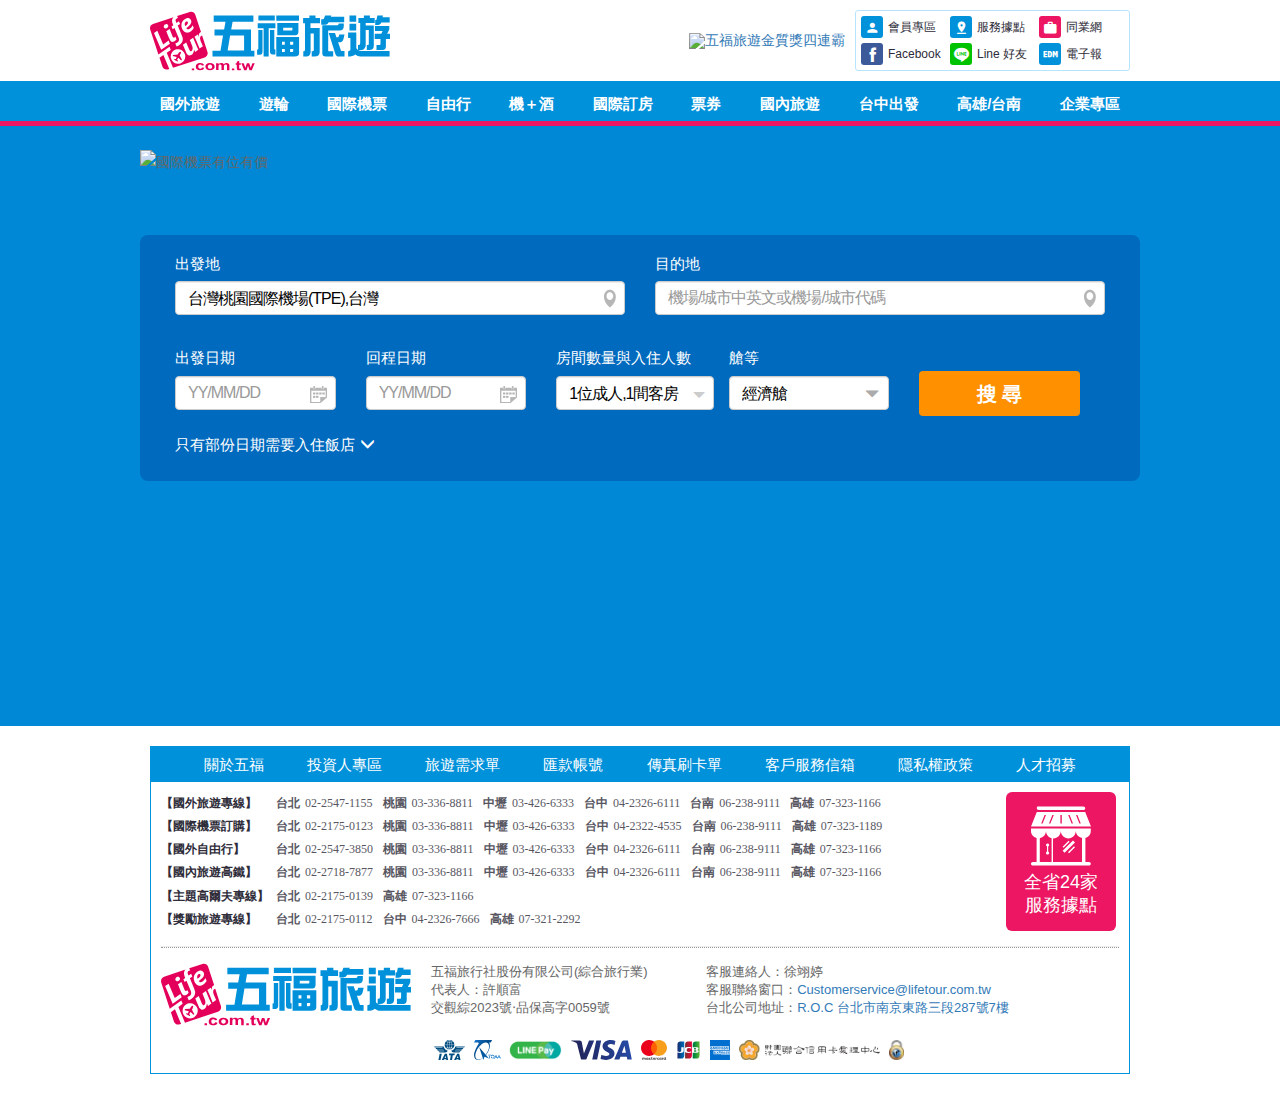
==== commit 887433e3: "update search.html delete index.html / top.html" ====
--- a/search.html
+++ b/search.html
@@ -81,7 +81,161 @@
       </div>
     </div>
 
-    <!--#include virtual="/header.html" -->
+    <!-- #include virtual="/header.html" -->
+    <link rel="stylesheet" type="text/css" href="/lib/icomoon/style.css">
+    <link rel="stylesheet" type="text/css" href="/eWeb_lifetour/newpage/css/header.css">
+
+    <div class="header">
+        <div class="header-inner">
+            <a href="/" class="logo"></a>
+            <div class="quick-link">
+                <a href="/eWeb_lifetour/html/art/8851510jinzhijiang/index.html#!2018bc" class="baner-headeer"><img src="/eweb_lifetour/html/mp/images/TQG100x60.jpg" alt="五福旅遊金質獎四連霸"></a>
+                <ul class="wrap-link">
+                    <li><a href="https://www.lifetour.com.tw/member/member_login.aspx"><i class="icon-person" title="會員專區"></i>會員專區</a></li>
+                    <li><a href="http://www.lifetour.com.tw/LifeComMap/LifeTourMap_index.aspx"><i class="icon-pin_drop" title="服務據點"></i>服務據點</a></li>
+                    <li><a href="http://b2b.lifetour.com.tw/Member/Member_Login.aspx"><i class="icon-work" title="同業網"></i>同業網</a></li>  
+                    <li><a href="https://www.facebook.com/LifeTourTravel"><i class="icon-facebook" title="五福旅遊 Facebook 粉絲團"></i>Facebook</a></li>
+                    <li><a href="/Lifetour_WebPage/home.aspx?MP_ID=MPS48"><i class="icon-LINE" title="五福旅遊Line@生活圈"></i>Line 好友</a></li>
+                    <li><a href="/Lifetour_EDM/"><i class="icon-edm" title="五福旅遊電子報"></i>電子報</a></li>
+                </ul>
+            </div>
+        </div>
+    </div>
+
+    <nav>
+        <a href="#" class="navicon"></a>
+        <ul class="mainnav">
+            <li>
+                <a href="http://www.lifetour.com.tw">國外旅遊</a>
+                <div class="subnav">
+                    <div class="subnav-inner">
+                        <a href="http://www.lifetour.com.tw/oversea/jp/index.html">日本</a>
+                        <a href="http://www.lifetour.com.tw/oversea/ch/index.html">中國大陸</a>
+                        <a href="/eweb_lifetour/html/art/10781607_hongkong/index.html">香港</a>
+                        <a href="/eweb_lifetour/html/art/8851606macao/index.html">澳門</a>
+                        <a href="http://www.lifetour.com.tw/oversea/kor/index.html">韓國</a>
+                        <a href="http://www.lifetour.com.tw/oversea/th/index.html">泰國</a>
+                        <a href="http://www.lifetour.com.tw/oversea/my/index.html">馬新</a>
+                        <a href="http://www.lifetour.com.tw/oversea/phi/index.html">菲律賓</a>
+                        <a href="http://www.lifetour.com.tw/oversea/ipc/index.html">中南半島</a>
+                        <a href="http://www.lifetour.com.tw/oversea/is/index.html">島嶼系列</a>
+                        <a href="http://www.lifetour.com.tw/oversea/bali/index.html">巴里島</a>
+                        <a href="http://www.lifetour.com.tw/oversea/eur/index.html">歐洲</a>
+                        <a href="http://www.lifetour.com.tw/oversea/nz/index.html">紐澳斐濟</a>
+                        <a href="http://www.lifetour.com.tw/oversea/usa/index.html">美加</a>
+                        <a href="http://www.lifetour.com.tw/oversea/me/index.html">中東/非洲</a>
+                        <a href="http://www.lifetour.com.tw/oversea/sa/index.html">中亞/南亞</a>
+                        <a href="http://www.lifetour.com.tw/oversea/golf/index.html">運動主題</a>
+                        <a href="/eweb_lifetour/html/art/10801706HuanYuVip/index.html">禮遇通關</a> 
+                    </div>
+                </div>
+            </li>
+            <li>
+                <a href="http://www.lifetour.com.tw/oversea/cru/index.html">遊輪</a>
+            </li>
+            <li>
+                <a href="http://www.lifetour.com.tw/AirTicket/">國際機票</a>
+                <div class="subnav">
+                    <div class="subnav-inner jc-fs">
+                        <a href="http://www.lifetour.com.tw/Airticket/SelectTicketBFM.aspx">有位有價</a>
+                        <a href="http://www.lifetour.com.tw/AirTicket_LCC/SearchIndex.aspx">廉價航空</a>
+                        <a href="/eweb_lifetour/html/art/4821507tkt/index.html">旅遊計劃票</a>
+                    </div>
+                </div>
+            </li>
+            <li>
+                <a href="http://www.lifetour.com.tw/Package/jp/index.html">自由行</a>
+                <div class="subnav">
+                    <div class="subnav-inner jc-c">
+                        <a href="http://www.lifetour.com.tw/Package/hk/index.html">港澳大陸</a>
+                        <a href="http://www.lifetour.com.tw/Package/jp/index.html">日本</a>
+                        <a href="http://www.lifetour.com.tw/Package/kor/index.html">韓國</a>
+                        <a href="http://www.lifetour.com.tw/Package/th/index.html">泰國</a>
+                        <a href="http://www.lifetour.com.tw/Package/bali/index.html">巴里島</a>
+                        <a href="http://www.lifetour.com.tw/Package/my/index.html">馬新/中南半島</a>
+                        <a href="http://www.lifetour.com.tw/Package/lh/index.html">歐美紐澳</a>
+                        <a href="http://www.lifetour.com.tw/Package/cm/index.html">Club Med</a>
+                        <a href="http://www.lifetour.com.tw/Package/txg/index.html">台中出發</a>
+                        <a href="http://www.lifetour.com.tw/Package/kh/index.html">高雄出發</a>
+                        <a href="http://www.lifetour.com.tw/Package/od/index.html">一日遊</a>
+                    </div>
+                </div>
+            </li>
+            <li>
+                <a href="http://www.lifetour.com.tw/AirPackage/">機＋酒</a>
+                <div class="subnav">
+                    <div class="subnav-inner jc-c">
+                        <a href="#">機酒自由配</a>
+                        <a href="#">航空自由行</a>
+                    </div>
+                </div>
+            </li>
+            <li>
+                <a href="http://www.lifetour.com.tw/hotel/">國際訂房</a>
+            </li>
+            <li>
+                <a href="http://www.lifetour.com.tw/Ticket/index.html">票券</a>
+            </li>
+            <li>
+                <a href="http://www.lifetour.com.tw/Oversea/tw/">國內旅遊</a>
+                <div class="subnav">
+                    <div class="subnav-inner jc-c">
+                        <a href="http://www.lifetour.com.tw/oversea/tw/">團體套裝</a>
+                        <a href="/eweb_lifetour/html/art/train2012/index.html">東台灣</a>
+                        <a href="/eweb_lifetour/html/art/3871504twisland/index2.html">金門</a>
+                        <a href="/eweb_lifetour/html/art/3871504twisland/index.html">澎湖</a>
+                        <a href="/eweb_lifetour/html/art/3871504twisland/index1.html">馬祖</a>
+                        <a href="/eweb_lifetour/html/art/3871504twisland/index3.html">綠島</a>
+                        <a href="/eweb_lifetour/html/art/3871504twisland/index5.html">蘭嶼</a>
+                        <a href="/eweb_lifetour/html/art/3871504twisland/index4.html">龜山島</a>
+                        <a href="/eweb_lifetour/html/art/4101601minithreelinks/index.html">小三通票券</a>
+                        <a href="http://www.lifetour.com.tw/Package/twhsr/index.html">高鐵假期</a>
+                        <a href="/eweb_lifetour/html/art/10781711_taiwantravel/index.html">兩人成行</a>
+                    </div>
+                </div>
+            </li>
+            <li>
+                <a href="http://www.lifetour.com.tw/Oversea/txg/">台中出發</a>
+            </li>
+            <li>
+                <a href="http://www.lifetour.com.tw/oversea/jp_khh/index.html">高雄/台南</a>
+                <div class="subnav">
+                    <div class="subnav-inner jc-fe">
+                        <a href="http://www.lifetour.com.tw/oversea/jp_khh/index.html">日本</a>
+                        <a href="http://www.lifetour.com.tw/oversea/ch_khh/index.html">中國大陸</a>
+                        <a href="/Package/kh/index.html">港澳</a>
+                        <a href="http://www.lifetour.com.tw/oversea/th_khh/index.html">泰國</a>
+                        <a href="http://www.lifetour.com.tw/oversea/kor_khh/index.html">韓國</a>
+                        <a href="http://www.lifetour.com.tw/oversea/my_khh/index.html">馬新</a>
+                        <!--<a href="http://www.lifetour.com.tw/oversea/ind_khh/index.html">菲律賓/印尼</a>-->
+                        <a href="http://www.lifetour.com.tw/oversea/ipc_khh/index.html">中南半島</a>
+                        <a href="http://www.lifetour.com.tw/oversea/eur_khh/index.html">歐洲</a>
+                        <a href="http://www.lifetour.com.tw/oversea/usa_khh/index.html">美加紐澳</a>
+                        <a href="http://www.lifetour.com.tw/oversea/me_khh/index.html">中東/南亞/非洲</a>
+                        <a href="/eweb_lifetour/html/art/9481808_dreamcruises/index.html#!cruises">遊輪</a>
+                    </div>
+                </div>
+            </li>
+            <li>
+                <a href="http://www.lifetour.com.tw">企業專區</a>
+                <div class="subnav">
+                    <div class="subnav-inner jc-fe">
+                        <a href="/eweb_lifetour/html/mpr/index.html">獎勵旅遊</a>
+                        <a href="/eweb_lifetour/html/mpr/businesstravel/index.html">商務差旅</a>
+                    </div>
+                </div>
+            </li>
+        </ul>
+    </nav>
+
+    <script>
+        $(function(){
+            $("a.navicon").on("click", function(e){
+                e.preventDefault();
+                $("nav").toggleClass("open");
+            });
+        })
+    </script>
   </header>
 
   <div id="head_mobile">
@@ -1991,7 +2145,130 @@
       </div>
       <!--社群_結束-->
       <!--  <iframe scrolling="no" frameborder="0"  width="100%" height="auto" class="iframefooter"> </iframe> -->
-      <!--#include virtual="/footer.html" -->
+      
+      <!-- #include virtual="/footer.html" -->
+      <div class="footer">
+          <div class="quick-link">
+              <a href="http://www.lifetour.com.tw/Lifetour_WebPage/home.aspx?MP_ID=MPQ01" title="關於五福">關於五福</a>
+              <a href="http://www.lifetour.com.tw/Lifetour_WebPage/home.aspx?MP_ID=MPQ23" title="投資人專區">投資人專區</a>
+              <a href="http://www.lifetour.com.tw/eWeb.BusinessForm/" title="旅遊需求單">旅遊需求單</a>
+              <a href="http://www.lifetour.com.tw/Lifetour_WebPage/home.aspx?MP_ID=MPQ07" title="匯款帳號">匯款帳號</a>
+              <a href="http://www.lifetour.com.tw/eweb_lifetour/html/mpq/CS-103-P-01-creditcardslip-V2.pdf" title="傳真刷卡單">傳真刷卡單</a>
+              <a href="mailto:lifetourservice@lifetour.com.tw" title="客戶服務信箱">客戶服務信箱</a>
+              <a href="http://www.lifetour.com.tw/Lifetour_WebPage/home.aspx?MP_ID=MPQ32" title="隱私權政策">隱私權政策</a>
+              <a href="http://www.104.com.tw/jobbank/custjob/index.php?r=cust&amp;j=5e704328486c3e2438583a1d1d1d1d5f2443a363189j01" target="_blank" title="人才招募">人才招募</a>
+          </div>
+          <div class="footer-inner">
+              <div class="wrap-box">
+                  <div class="wrap-tel">
+                          <dl>
+                              <dt>【國外旅遊專線】</dt>
+                              <dd><a href="tel:02-2547-1155"><b>台北</b>02-2547-1155</a></dd>
+                              <dd><a href="tel:03-336-8811"><b>桃園</b>03-336-8811</a></dd>
+                              <dd><a href="tel:03-426-6333"><b>中壢</b>03-426-6333</a></dd>
+                              <dd><a href="tel:04-2326-6111"><b>台中</b>04-2326-6111</a></dd>
+                              <dd><a href="tel:06-238-9111"><b>台南</b>06-238-9111</a></dd>
+                              <dd><a href="tel:07-323-1166"><b>高雄</b>07-323-1166</a></dd>
+                          </dl>
+                          <dl>
+                              <dt>【國際機票訂購】</dt>
+                              <dd><a href="tel:02-2175-0123"><b>台北</b>02-2175-0123</a></dd>
+                              <dd><a href="tel:03-336-8811"><b>桃園</b>03-336-8811</a></dd>
+                              <dd><a href="tel:03-426-6333"><b>中壢</b>03-426-6333</a></dd>
+                              <dd><a href="tel:04-2322-4535"><b>台中</b>04-2322-4535</a></dd>
+                              <dd><a href="tel:06-238-9111"><b>台南</b>06-238-9111</a></dd>
+                              <dd><a href="tel:07-323-1189"><b>高雄</b>07-323-1189</a></dd>
+                          </dl>
+                          <dl>
+                              <dt>【國外自由行】</dt>
+                              <dd><a href="tel:02-2547-3850"><b>台北</b>02-2547-3850</a></dd>
+                              <dd><a href="tel:03-336-8811"><b>桃園</b>03-336-8811</a></dd>
+                              <dd><a href="tel:03-426-6333"><b>中壢</b>03-426-6333</a></dd>
+                              <dd><a href="tel:04-2326-6111"><b>台中</b>04-2326-6111</a></dd>
+                              <dd><a href="tel:06-238-9111"><b>台南</b>06-238-9111</a></dd>
+                              <dd><a href="tel:07-323-1166"><b>高雄</b>07-323-1166</a></dd>
+                          </dl>
+                          <dl>
+                              <dt>【國內旅遊高鐵】</dt>
+                              <dd><a href="tel:02-2718-7877"><b>台北</b>02-2718-7877</a></dd>
+                              <dd><a href="tel:03-336-8811"><b>桃園</b>03-336-8811</a></dd>
+                              <dd><a href="tel:03-426-6333"><b>中壢</b>03-426-6333</a></dd>
+                              <dd><a href="tel:04-2326-6111"><b>台中</b>04-2326-6111</a></dd>
+                              <dd><a href="tel:06-238-9111"><b>台南</b>06-238-9111</a></dd>
+                              <dd><a href="tel:07-323-1166"><b>高雄</b>07-323-1166</a></dd>
+                          </dl>
+                          <dl>
+                              <dt>【主題高爾夫專線】</dt>
+                              <dd><a href="tel:02-2175-0139"><b>台北</b>02-2175-0139</a></dd>
+                              <dd><a href="tel:07-323-1166"><b>高雄</b>07-323-1166</a></dd>
+                          </dl>
+                          <dl>
+                              <dt>【獎勵旅遊專線】</dt>
+                              <dd><a href="tel:02-2175-0112"><b>台北</b>02-2175-0112</a></dd>
+                              <dd><a href="tel:04- 2326-7666"><b>台中</b>04-2326-7666</a></dd>
+                              <dd><a href="tel:07-321-2292"><b>高雄</b>07-321-2292</a></dd>
+                          </dl>
+                  </div>
+                  <a href="http://www.lifetour.com.tw/LifeComMap/LifeTourMap_index.aspx" class="branch" target="_blank"><span>全省24家<br>服務據點</span></a>
+              </div>
+              <hr>
+              <div class="wrap-box bottom">
+                  <div class="l"><a href="http://www.lifetour.com.tw/" class="logo" title="五福旅遊LifeTour"></a></div>
+                  <div class="r">
+                      <div class="col-flex wt-100 mgb-20">
+                          <div class="text wt-40">
+                              <p>五福旅行社股份有限公司(綜合旅行業)</p>
+                              <p>代表人：許順富</p>
+                              <p>交觀綜2023號‧品保高字0059號</p>      
+                          </div>
+                          <div class="text wt-60">
+                              <p>客服連絡人：徐翊婷</p>
+                              <p>客服聯絡窗口：<a href="mailto:customerservice@lifetour.com.tw">Customerservice@lifetour.com.tw</a></p>
+                              <p>台北公司地址：<a href="https://www.google.com/maps/place/105%E5%8F%B0%E5%8C%97%E5%B8%82%E6%9D%BE%E5%B1%B1%E5%8D%80%E5%8D%97%E4%BA%AC%E6%9D%B1%E8%B7%AF%E4%B8%89%E6%AE%B5287%E8%99%9F7/data=!4m2!3m1!1s0x3442abe78638d7cf:0x5ff404c2560fbaed?sa=X&ved=2ahUKEwiihpWJvKbhAhWEVrwKHaR_ANcQ8gEwAHoECAYQAQ" title="Google地圖" target="_blank">R.O.C 台北市南京東路三段287號7樓</a></p>
+                          </div>
+                      </div>
+                      
+                      <div class="mark">
+                          <a href="http://www.iata.org/Pages/default.aspx" class="logo-iata" target="_blank" title="國際航空運輸協會">
+                              <img src="/eWeb_lifetour/newpage/images/logo-IATA.svg">
+                          </a>
+                          <a href="http://www.travel.org.tw/" target="_blank" title="中華民國旅行業品質保障協會">
+                              <img src="/eWeb_lifetour/newpage/images/logo-tqaa.svg">
+                          </a>
+                          <a href="http://line.me/zh-hant/pay" target="_blank" title="LINEPAY">
+                              <img src="/eWeb_lifetour/newpage/images/logo-Linepay.svg">
+                          </a>
+                          <a href="http://www.visa-asia.com/ap/tw/index.shtml" target="_blank" title="VISA">
+                              <img src="/eWeb_lifetour/newpage/images/logo-Visa.svg">
+                          </a>
+                          <a href="https://www.mastercard.com/tw/consumer/index.html" target="_blank" title="mastercard">
+                              <img src="/eWeb_lifetour/newpage/images/logo-Mastercard.svg">
+                          </a>
+                          <a href="http://www.jcb.tw/" target="_blank" title="JCB">
+                              <img src="/eWeb_lifetour/newpage/images/logo-JCB.svg">
+                          </a>
+                          <a href="https://www.americanexpress.com/taiwan/" target="_blank" title="美國運通臺灣">
+                              <img src="/eWeb_lifetour/newpage/images/logo-ae.svg">
+                          </a>
+                          <a href="https://www.nccc.com.tw/wps/wcm/connect/zh/home" target="_blank" title="聯合信用卡受理中心">
+                              <img src="/eWeb_lifetour/newpage/images/logo-nccc.jpg">
+                          </a>
+                          <a href="https://trustsealinfo.verisign.com/splash?form_file=fdf/splash.fdf&amp;dn=www.lifetour.com.tw&amp;lang=zh_tw" target="_blank" title="全球安全認證網站">
+                              <img src="/eWeb_lifetour/newpage/images/icon-seal.jpg">
+                          </a>
+                      </div>
+                  </div>
+              </div>
+          </div>
+      </div>
+      
+      <div id="TAIL">
+          <div class="contact">
+              
+          </div>
+          <div class="lifetour_data">
+          </div>
+      </div>
     </footer>
   </div>
   <!--頁尾_結束-->
--- a/lib/icomoon/style.css
+++ b/lib/icomoon/style.css
@@ -0,0 +1,435 @@
+@font-face {
+  font-family: 'icomoon';
+  src:  url('fonts/icomoon.eot?k5049t');
+  src:  url('fonts/icomoon.eot?k5049t#iefix') format('embedded-opentype'),
+    url('fonts/icomoon.ttf?k5049t') format('truetype'),
+    url('fonts/icomoon.woff?k5049t') format('woff'),
+    url('fonts/icomoon.svg?k5049t#icomoon') format('svg');
+  font-weight: normal;
+  font-style: normal;
+}
+
+[class^="icon-"], [class*=" icon-"] {
+  /* use !important to prevent issues with browser extensions that change fonts */
+  font-family: 'icomoon' !important;
+  speak: none;
+  font-style: normal;
+  font-weight: normal;
+  font-variant: normal;
+  text-transform: none;
+  line-height: 1;
+
+  /* Better Font Rendering =========== */
+  -webkit-font-smoothing: antialiased;
+  -moz-osx-font-smoothing: grayscale;
+}
+
+.icon-edm:before {
+  content: "\e933";
+}
+.icon-LINE:before {
+  content: "\e932";
+}
+.icon-google .path1:before {
+  content: "\e92e";
+  color: rgb(66, 133, 244);
+}
+.icon-google .path2:before {
+  content: "\e92f";
+  margin-left: -1em;
+  color: rgb(52, 168, 83);
+}
+.icon-google .path3:before {
+  content: "\e930";
+  margin-left: -1em;
+  color: rgb(251, 188, 5);
+}
+.icon-google .path4:before {
+  content: "\e931";
+  margin-left: -1em;
+  color: rgb(234, 67, 53);
+}
+.icon-facebook:before {
+  content: "\e93b";
+}
+.icon-thunder:before {
+  content: "\e92d";
+}
+.icon-cablecar:before {
+  content: "\e90f";
+}
+.icon-airplanemode:before {
+  content: "\e920";
+}
+.icon-boat:before {
+  content: "\e921";
+}
+.icon-bus:before {
+  content: "\e922";
+}
+.icon-walk:before {
+  content: "\e923";
+}
+.icon-train:before {
+  content: "\e924";
+}
+.icon-left-triangle:before {
+  content: "\e925";
+}
+.icon-adult:before {
+  content: "\e900";
+}
+.icon-child:before {
+  content: "\e901";
+}
+.icon-search:before {
+  content: "\e902";
+}
+.icon-checkin:before {
+  content: "\e903";
+}
+.icon-checkout:before {
+  content: "\e904";
+}
+.icon-home:before {
+  content: "\e905";
+}
+.icon-hotel:before {
+  content: "\e906";
+}
+.icon-landmark:before {
+  content: "\e907";
+}
+.icon-airport:before {
+  content: "\e908";
+}
+.icon-star:before {
+  content: "\e909";
+}
+.icon-viewed:before {
+  content: "\e90a";
+}
+.icon-arrow-down:before {
+  content: "\e90b";
+}
+.icon-partner:before {
+  content: "\e934";
+}
+.icon-coin:before {
+  content: "\e935";
+}
+.icon-discount:before {
+  content: "\e936";
+}
+.icon-letter:before {
+  content: "\e937";
+}
+.icon-messages:before {
+  content: "\e938";
+}
+.icon-profile:before {
+  content: "\e939";
+}
+.icon-shippingcart:before {
+  content: "\e93a";
+}
+.icon-schedule:before {
+  content: "\e8b5";
+}
+.icon-add:before {
+  content: "\e145";
+}
+.icon-airport_shuttle:before {
+  content: "\eb3c";
+}
+.icon-arrow_back:before {
+  content: "\e5c4";
+}
+.icon-arrow_drop_down:before {
+  content: "\e5c5";
+}
+.icon-arrow_drop_up:before {
+  content: "\e5c7";
+}
+.icon-arrow_forward:before {
+  content: "\e5c8";
+}
+.icon-assignment_turned_in:before {
+  content: "\e862";
+}
+.icon-attach_file:before {
+  content: "\e226";
+}
+.icon-attach_money:before {
+  content: "\e227";
+}
+.icon-battery_alert:before {
+  content: "\e19c";
+}
+.icon-bug_report:before {
+  content: "\e868";
+}
+.icon-check_box_outline_blank:before {
+  content: "\e835";
+}
+.icon-check_circle:before {
+  content: "\e86c";
+}
+.icon-navigate_before:before {
+  content: "\e408";
+}
+.icon-navigate_next:before {
+  content: "\e409";
+}
+.icon-close2:before {
+  content: "\e5cd";
+}
+.icon-confirmation_number:before {
+  content: "\e638";
+}
+.icon-payment:before {
+  content: "\e8a1";
+}
+.icon-crop_landscape:before {
+  content: "\e3c3";
+}
+.icon-dehaze:before {
+  content: "\e3c7";
+}
+.icon-delete:before {
+  content: "\e872";
+}
+.icon-directions_boat:before {
+  content: "\e532";
+}
+.icon-directions_bus:before {
+  content: "\e530";
+}
+.icon-directions_car:before {
+  content: "\e531";
+}
+.icon-done2:before {
+  content: "\e876";
+}
+.icon-error:before {
+  content: "\e000";
+}
+.icon-error_outline:before {
+  content: "\e001";
+}
+.icon-event_available:before {
+  content: "\e614";
+}
+.icon-event_note:before {
+  content: "\e616";
+}
+.icon-expand_less:before {
+  content: "\e5ce";
+}
+.icon-expand_more:before {
+  content: "\e5cf";
+}
+.icon-explore:before {
+  content: "\e87a";
+}
+.icon-favorite:before {
+  content: "\e87d";
+}
+.icon-favorite_border:before {
+  content: "\e87e";
+}
+.icon-g_translate:before {
+  content: "\e927";
+}
+.icon-gavel:before {
+  content: "\e926";
+}
+.icon-star1:before {
+  content: "\e838";
+}
+.icon-people:before {
+  content: "\e7fb";
+}
+.icon-headset:before {
+  content: "\e310";
+}
+.icon-info_outline:before {
+  content: "\e88f";
+}
+.icon-link2:before {
+  content: "\e157";
+}
+.icon-keyboard_arrow_down:before {
+  content: "\e313";
+}
+.icon-keyboard_arrow_left:before {
+  content: "\e314";
+}
+.icon-keyboard_arrow_right:before {
+  content: "\e315";
+}
+.icon-keyboard_arrow_up:before {
+  content: "\e316";
+}
+.icon-open_in_new:before {
+  content: "\e89e";
+}
+.icon-local_play:before {
+  content: "\e553";
+}
+.icon-local_car_wash:before {
+  content: "\e542";
+}
+.icon-shopping_cart:before {
+  content: "\e8cc";
+}
+.icon-local_offer:before {
+  content: "\e54e";
+}
+.icon-print:before {
+  content: "\e8ad";
+}
+.icon-room:before {
+  content: "\e8b4";
+}
+.icon-near_me:before {
+  content: "\e569";
+}
+.icon-notifications:before {
+  content: "\e7f4";
+}
+.icon-person_outline:before {
+  content: "\e7ff";
+}
+.icon-person:before {
+  content: "\e7fd";
+}
+.icon-pin_drop:before {
+  content: "\e55e";
+}
+.icon-priority_high:before {
+  content: "\e645";
+}
+.icon-public:before {
+  content: "\e80b";
+}
+.icon-radio_button_checked:before {
+  content: "\e837";
+}
+.icon-remove:before {
+  content: "\e15b";
+}
+.icon-visibility:before {
+  content: "\e8f4";
+}
+.icon-reply:before {
+  content: "\e15e";
+}
+.icon-restaurant:before {
+  content: "\e56c";
+}
+.icon-star_border:before {
+  content: "\e83a";
+}
+.icon-style:before {
+  content: "\e41d";
+}
+.icon-timer:before {
+  content: "\e425";
+}
+.icon-train2:before {
+  content: "\e570";
+}
+.icon-vertical_align_top:before {
+  content: "\e25a";
+}
+.icon-vpn_key:before {
+  content: "\e0da";
+}
+.icon-whatshot:before {
+  content: "\e80e";
+}
+.icon-wifi1:before {
+  content: "\e63e";
+}
+.icon-arrow_upward:before {
+  content: "\e5d8";
+}
+.icon-work:before {
+  content: "\e8f9";
+}
+.icon-ntdw:before {
+  content: "\e92b";
+}
+.icon-ntd:before {
+  content: "\e92c";
+}
+.icon-link:before {
+  content: "\e928";
+}
+.icon-chevron-right:before {
+  content: "\e929";
+}
+.icon-chevron-down:before {
+  content: "\e92a";
+}
+.icon-close:before {
+  content: "\e90c";
+}
+.icon-sort-down:before {
+  content: "\e90d";
+}
+.icon-sort-up:before {
+  content: "\e90e";
+}
+.icon-price:before {
+  content: "\e910";
+}
+.icon-distance:before {
+  content: "\e911";
+}
+.icon-bed:before {
+  content: "\e912";
+}
+.icon-collections:before {
+  content: "\e915";
+}
+.icon-breakfast:before {
+  content: "\e913";
+}
+.icon-dinner:before {
+  content: "\e916";
+}
+.icon-meal:before {
+  content: "\e918";
+}
+.icon-money:before {
+  content: "\e919";
+}
+.icon-shower:before {
+  content: "\e91a";
+}
+.icon-smoke:before {
+  content: "\e91b";
+}
+.icon-unsmoke:before {
+  content: "\e91c";
+}
+.icon-wifi:before {
+  content: "\e91d";
+}
+.icon-tip:before {
+  content: "\e91e";
+}
+.icon-checkbox:before {
+  content: "\e91f";
+}
+.icon-done:before {
+  content: "\e917";
+}
+.icon-calendar:before {
+  content: "\e914";
+}
+.icon-ticket:before {
+  content: "\f145";
+}
--- a/eWeb_lifetour/newpage/css/header.css
+++ b/eWeb_lifetour/newpage/css/header.css
@@ -0,0 +1,438 @@
+﻿/* @import '/eWeb_lifetour/newpage/css/_reset.css'; */
+
+
+/* reset */
+
+a {
+    margin:0;
+    padding:0;
+    /* color: #8b48a0; */
+    /* font-size:100%; */
+    text-decoration:none;
+    vertical-align:baseline;
+    background:transparent;
+    -webkit-transition: all 0.3s;
+    -moz-transition: all 0.3s;
+    transition: all 0.3s;
+}
+
+ol, ul, li { list-style:none; }
+
+
+/* header */
+.header {
+    line-height: 1;
+    background-color: #fff;
+}
+.header .header-inner {
+    display: flex;
+    align-items: center;
+    justify-content: space-between;
+    width: 980px;
+    margin: auto;
+    padding: 10px 0;
+}
+
+.header a.logo {
+    width: 240px;
+    height: 60px;
+    background: url(asset/logo.svg) no-repeat center;
+}
+
+.header .quick-link,
+.header .quick-link ul.wrap-link {
+    display: flex;
+    align-items: center;
+    justify-content: space-between;
+}
+.header .quick-link { }
+.header .quick-link ul.wrap-link {
+    flex-wrap: wrap;
+    margin-left: 10px;
+    padding: 5px;
+    width: 275px;
+    border: solid 1px #B6E4FE;
+    font-size: 12px;
+    border-radius: 3px;
+}
+.header .quick-link ul.wrap-link li a {
+    display: flex;
+    align-items: center;
+    justify-content: flex-start;
+    width: 100%;
+    color: #2e2c39;
+}
+.header .quick-link ul.wrap-link li a:hover { color: #0091db;}
+.header .quick-link ul.wrap-link li {
+    padding-bottom: 5px;
+    width: 85px;
+}
+.header .quick-link ul.wrap-link li:nth-child(1n+4) { padding-bottom: 0; }
+.header .quick-link ul.wrap-link li a i {
+    display: flex;
+    align-items: center;
+    justify-content: center;
+    margin-right: 5px;
+    width: 22px;
+    height: 22px;
+    font-size: 15px;
+    color: #fff;
+    background-color: #B6E4FE;
+    border-radius: 3px;
+}
+.header .quick-link ul.wrap-link li i.icon-person { background-color: #0091db; }
+.header .quick-link ul.wrap-link li i.icon-pin_drop { background-color: #0091db; }
+.header .quick-link ul.wrap-link li i.icon-work { background-color: #ec1662; }
+.header .quick-link ul.wrap-link li i.icon-facebook { background-color: #3c5a99; }
+.header .quick-link ul.wrap-link li i.icon-LINE { background-color: #00c300; }
+.header .quick-link ul.wrap-link li i.icon-edm { background-color: #0091db; }
+
+footer {
+    background-color: #fff;
+    padding: 20px 0;
+}
+.footer {
+    line-height: 1;
+    width: 980px;
+    margin: auto;
+    border: solid 1px #0091db;
+}
+.footer .footer-inner {
+    padding: 10px;
+}
+.footer .quick-link {
+    display: flex;
+    justify-content: space-evenly;
+    align-items: center;
+    padding: 10px;
+    background-color: #0091db;
+}
+.footer .quick-link a {
+    font-size: 15px;
+    color: #fff;
+}
+.footer .wrap-tel { width: 835px; }
+.footer .wrap-tel dl {
+    display: flex;
+    justify-content: flex-start;
+    align-items: center;
+    font-size: 12px;
+    padding: 3px 0;
+}
+.footer .wrap-tel dl dt {
+    width: 115px;
+    color: #2e2c39;
+}
+.footer .wrap-tel dl dd {
+    display: inline-block;
+    margin-right: 10px;
+    font-family: verdana;
+}
+.footer .wrap-tel dl dd:last-child { margin: 0; }
+.footer .wrap-tel dl dd b {
+    display: inline-block;
+    margin-right: 5px;
+}
+.footer .wrap-tel dl dd a {
+    color: #2e2c39;
+    opacity: 0.8;
+}
+.footer .wrap-tel dl:hover { background-color: #f2f2f2; }
+.footer .wrap-tel dl dd a:hover {
+    color: #0091db;
+    text-decoration: underline;
+}
+.footer hr {
+    display: block;
+    width: 100%;
+    margin: 15px 0;
+    border-bottom: dotted 1px #999;
+}
+.footer .wrap-box {
+    display: flex;
+    width: 100%;
+}
+.footer .wrap-box a.branch {
+    display: flex;
+    flex-wrap: wrap;
+    align-items: center;
+    align-content: center;
+    justify-content: center;
+    text-align: center;
+    width: 110px;
+    color: #fff;
+    font-size: 18px;
+    line-height: 1.3;
+    margin-left: 10px;
+    background-color: #ec1662;
+    border-radius: 6px;
+}
+.footer .wrap-box a.branch:before {
+    content: '';
+    display: block;
+    width: 60px;
+    height: 60px;
+    margin: 0 auto 5px;
+    background: url(asset/icon-store.svg) no-repeat center;
+}
+.footer .logo {
+    display: block;
+    width: 250px;
+    height: 65px;
+    background: url(asset/logo.svg) no-repeat;
+}
+.footer .wrap-box.bottom .l { margin-right: 20px; }
+.footer .wrap-box.bottom .r {
+    width: calc(100% - 270px);
+}
+.footer .wrap-box.bottom .text {
+    font-size: 13px;
+    line-height: 1.4;
+}
+
+.footer .mark { background-color: #fff; }
+.footer .mark a {
+    display: inline-block;
+    height: 20px;
+    margin-right: 5px;
+}
+.footer .mark a img { height: 100%; }
+
+
+
+/* nav */
+nav {
+    line-height: 1;
+    background-color: #0091db;
+    border-bottom: solid 5px #ec1662;
+}
+nav ul.mainnav {
+    display: flex;
+    align-items: center;
+    justify-content: space-between;
+    flex-wrap: wrap;
+    width: 980px;
+    margin: auto;
+    padding-top: 5px;
+}
+nav { position: relative; }
+nav ul.mainnav li  a {
+    display: block;
+    padding: 10px;
+    font-size: 15px;
+    font-weight: bold;
+    color: #fff;
+}
+nav ul.mainnav li:hover > a {
+    background-color: #ec1662;
+}
+nav ul.mainnav li > a ~ .subnav {
+    position: absolute;
+    top: 100%; left: 0;
+    align-items: center;
+    justify-content: space-around;
+    width: 100%;
+    height: 0;
+    margin: auto;
+    background-color: #ec1662;
+    transition: all 0.1s ease-in-out;
+}
+nav ul.mainnav .subnav .subnav-inner {
+    display: none;
+    width: 980px;
+    margin: auto;
+    /* padding: 10px; */
+}
+nav ul.mainnav .subnav a {
+    font-size: 13px;
+    padding: 0 10px 0 0;
+}
+nav ul.mainnav .subnav a:last-child { padding: 0; }
+nav ul.mainnav li:hover > a ~ .subnav,
+nav ul.mainnav li:hover > a ~ .subnav .subnav-inner,
+nav ul.mainnav li.current > a ~ .subnav,
+nav ul.mainnav li.current > a ~ .subnav .subnav-inner {
+    display: flex;
+    align-items: center;
+    justify-content: space-around;
+    height: 35px;
+}
+
+
+
+.container-fluid { overflow: hidden; }
+
+
+
+/* style */
+
+.jc-c { justify-content: center !important; }
+.jc-fs { justify-content: flex-start !important; }
+.jc-fe { justify-content: flex-end !important; }
+
+.col-flex { display: flex; }
+
+.wt-10 { width: 10%; }
+.wt-20 { width: 20%; }
+.wt-30 { width: 30%; }
+.wt-40 { width: 40%; }
+.wt-50 { width: 50%; }
+.wt-60 { width: 60%; }
+.wt-70 { width: 70%; }
+.wt-80 { width: 80%; }
+.wt-90 { width: 90%; }
+.wt-100 { width: 100%; }
+
+.mgb-20 { margin-bottom: 20px; }
+
+
+
+
+
+@media (max-width: 980px) {
+    .header .header-inner,
+    nav ul.mainnav,
+    .footer {
+        width: 100%;
+    }
+    nav ul.mainnav li a { padding: 10px 5px; }
+
+    .header a.logo { margin-left: 15px; }
+}
+@media (max-width: 768px) {
+    .header .quick-link,
+    nav ul.mainnav {
+        display: none;
+    }
+
+    .header {
+        position: absolute;
+        width: 100%;
+        background-color: #0091db;
+    }
+    .header .header-inner {
+        padding: 5px 0;
+        height: 50px;
+    }
+    .header a.logo {
+        width: 140px;
+        height: 40px;
+        background-image: url(asset/logo-w.svg);
+    }
+
+    header {
+        position: relative;
+        height: 50px;
+    }
+    nav {
+        border: none;
+    }
+    nav a.navicon {
+        position: absolute;
+        top: 5px; right: 15px;
+        display: block;
+        width: 40px;
+        height: 40px;
+        background: url(asset/icon-nav.svg) no-repeat center;
+    }
+    nav.open a.navicon { background-image: url(asset/icon-nav-close.svg); }
+    nav.open ul.mainnav {
+        display: block;
+        position: absolute;
+        top: 50px; z-index: 99;
+        width: 100%;
+        background-color: #0091db;
+    }
+    nav ul.mainnav li { border-bottom: solid 1px #fff; }
+    nav ul.mainnav li a {
+        padding: 15px;
+        font-size: 18px;
+    }
+    nav ul.mainnav li:hover > a { padding: 15px; }
+    nav ul.mainnav li:hover > a ~ .subnav { height: inherit; }
+    nav ul.mainnav li > a ~ .subnav {
+        position: relative;
+        display: block;
+        height: inherit;
+        background-color: #0091db;
+    }
+    nav ul.mainnav .subnav .subnav-inner,
+    nav ul.mainnav li:hover > a ~ .subnav .subnav-inner {
+        display: block;
+        padding: 0 15px;
+        width: 100%;
+        height: inherit;
+    }
+    nav ul.mainnav .subnav a,
+    nav ul.mainnav .subnav a:last-child {
+        display: inline-block;
+        padding: 10px;
+        font-size: 15px;
+    }
+
+
+
+    footer { padding-bottom: 0; }
+
+    .footer { border: none; }
+    .footer .quick-link {
+        flex-wrap: wrap;
+        justify-content: center;
+    }
+    .footer .quick-link a {
+        display: block;
+        padding: 10px;
+        width: 50%;
+        text-align: center;
+    }
+
+    .footer .wrap-box:first-child {
+        flex-wrap: wrap;
+    }
+    .footer .wrap-box:first-child .wrap-tel {
+        order: 2;
+    }
+    .footer .wrap-box:first-child a.branch {
+        order: 1;
+        width: 100%;
+    }
+    .footer .wrap-box:first-child a.branch {
+        flex-wrap: nowrap;
+        margin: 0;
+        padding: 10px 0;
+    }
+    .footer .wrap-box a.branch:before {
+        margin: 0 10px 0 0;
+    }
+    .footer .wrap-tel dl {
+        flex-wrap: wrap;
+        justify-content: space-between;
+    }
+    .footer .wrap-tel dl dt {
+        width: 100%;
+    }
+    .footer .wrap-tel dl dd {
+        width: calc((100% / 3) - 10px);
+    }
+    .footer .wrap-tel dl dd:last-child { margin-right: 10px; }
+
+    .footer .wrap-box.bottom {
+        flex-wrap: wrap;
+    }
+    .footer .wrap-box.bottom .l {
+        display: flex;
+        width: 100%;
+        margin: 0 0 10px 0;
+        justify-content: center;
+    }
+    .footer .wrap-box.bottom .r {
+        width: 100%;
+    }
+    
+    .footer .wrap-box.bottom .r > div { flex-wrap: wrap; }
+    .footer .wrap-box.bottom .r > div > div {
+        width: 100%;
+    }
+    .footer .mark { text-align: center; }
+    .footer .mark a { margin: 5px; }
+}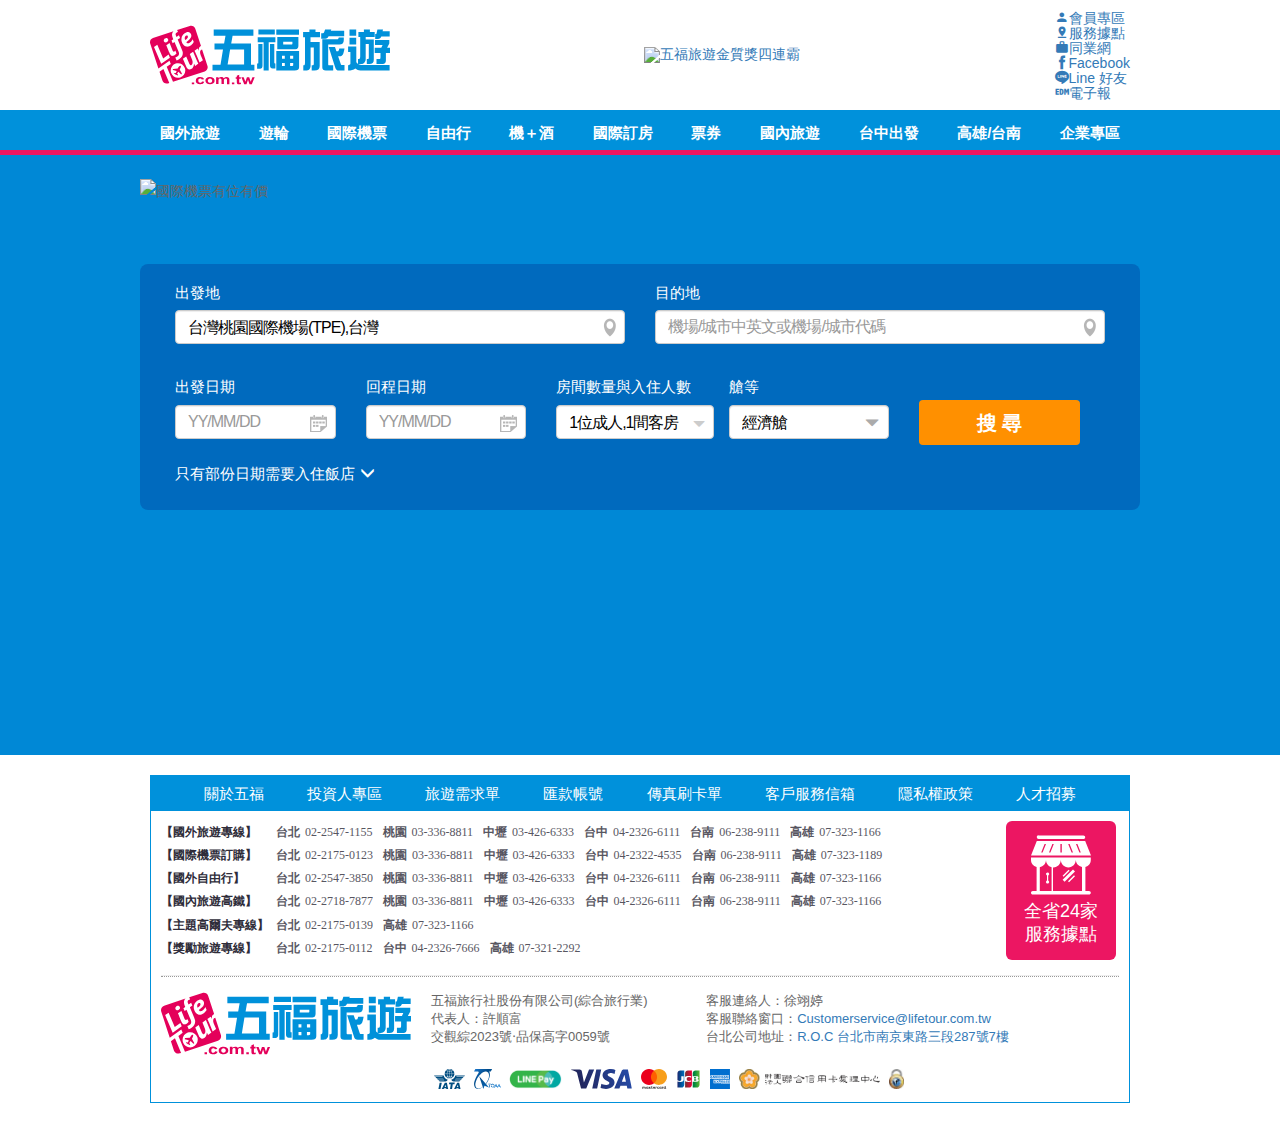
==== commit b1c9f384: "update" ====
--- a/search.html
+++ b/search.html
@@ -88,7 +88,6 @@
     <div class="header">
         <div class="header-inner">
             <a href="/" class="logo"></a>
-            <div class="quick-link">
                 <a href="/eWeb_lifetour/html/art/8851510jinzhijiang/index.html#!2018bc" class="baner-headeer"><img src="/eweb_lifetour/html/mp/images/TQG100x60.jpg" alt="五福旅遊金質獎四連霸"></a>
                 <ul class="wrap-link">
                     <li><a href="https://www.lifetour.com.tw/member/member_login.aspx"><i class="icon-person" title="會員專區"></i>會員專區</a></li>
